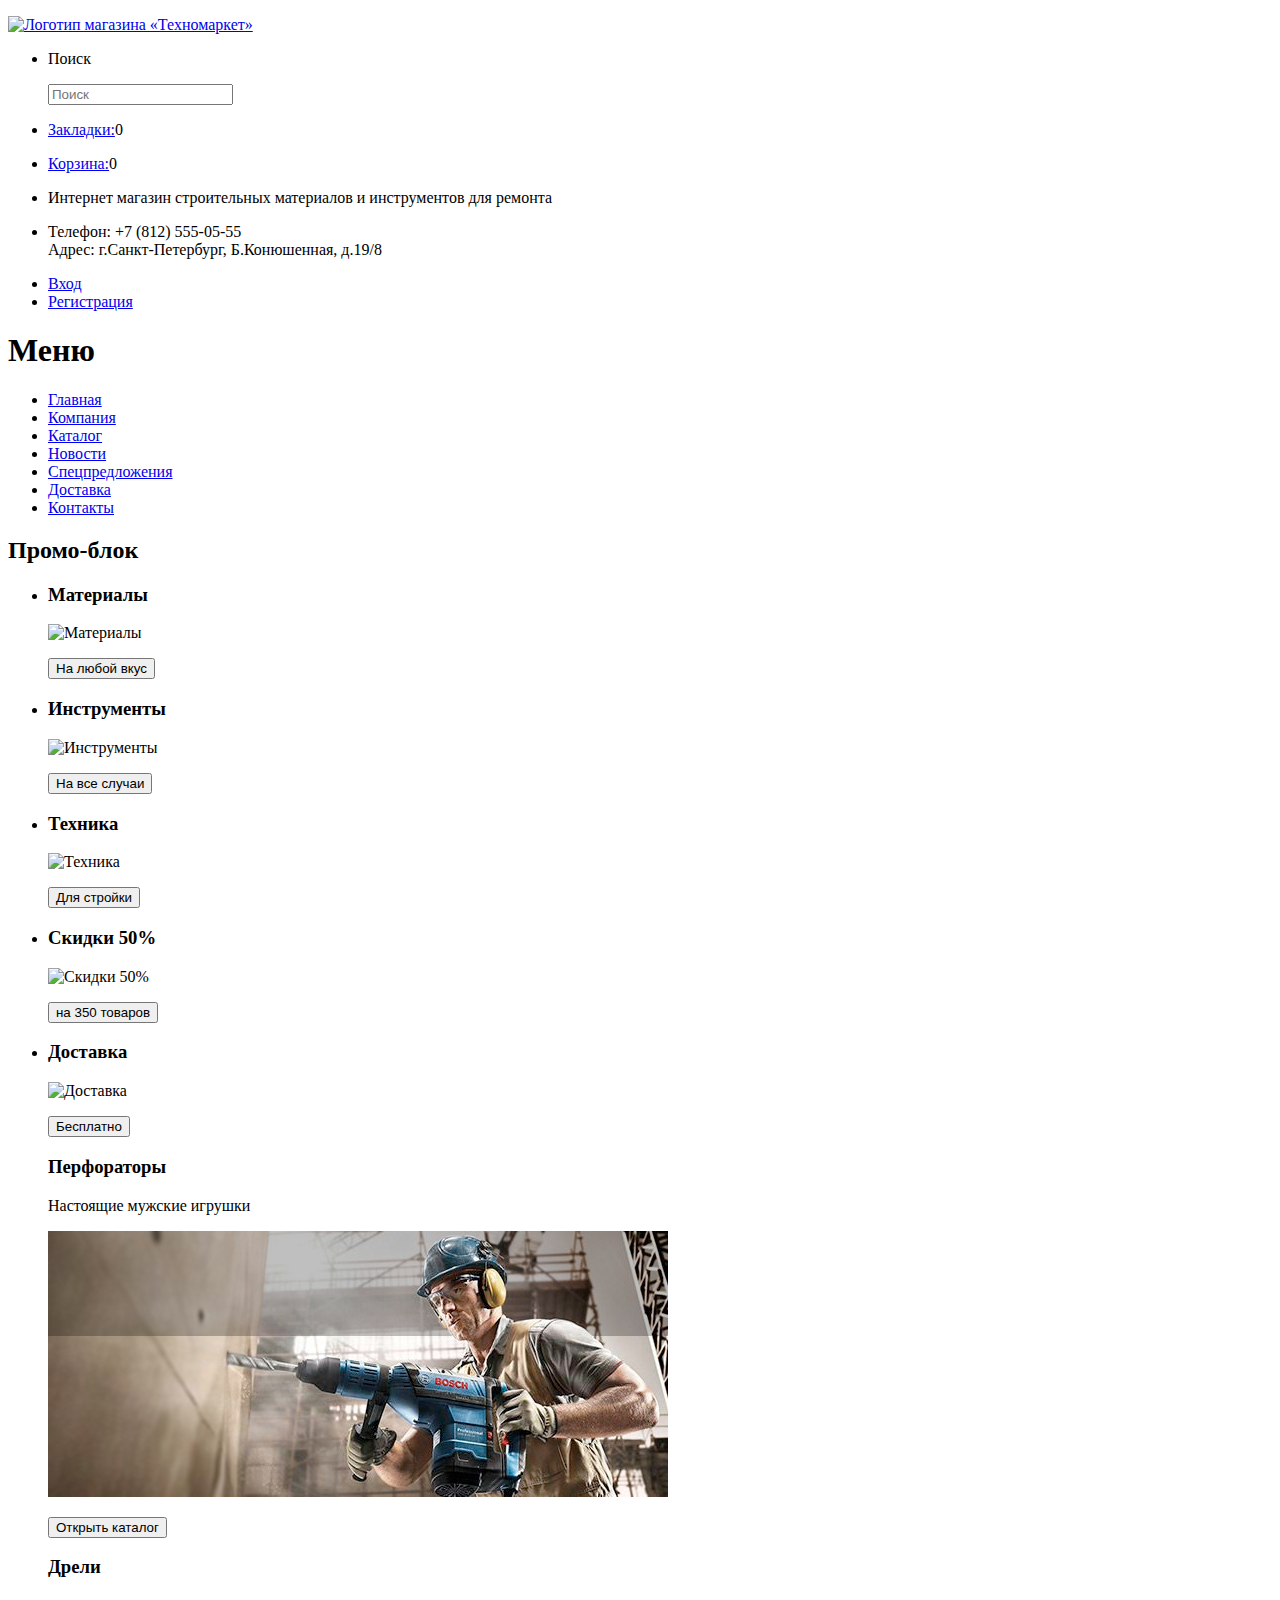
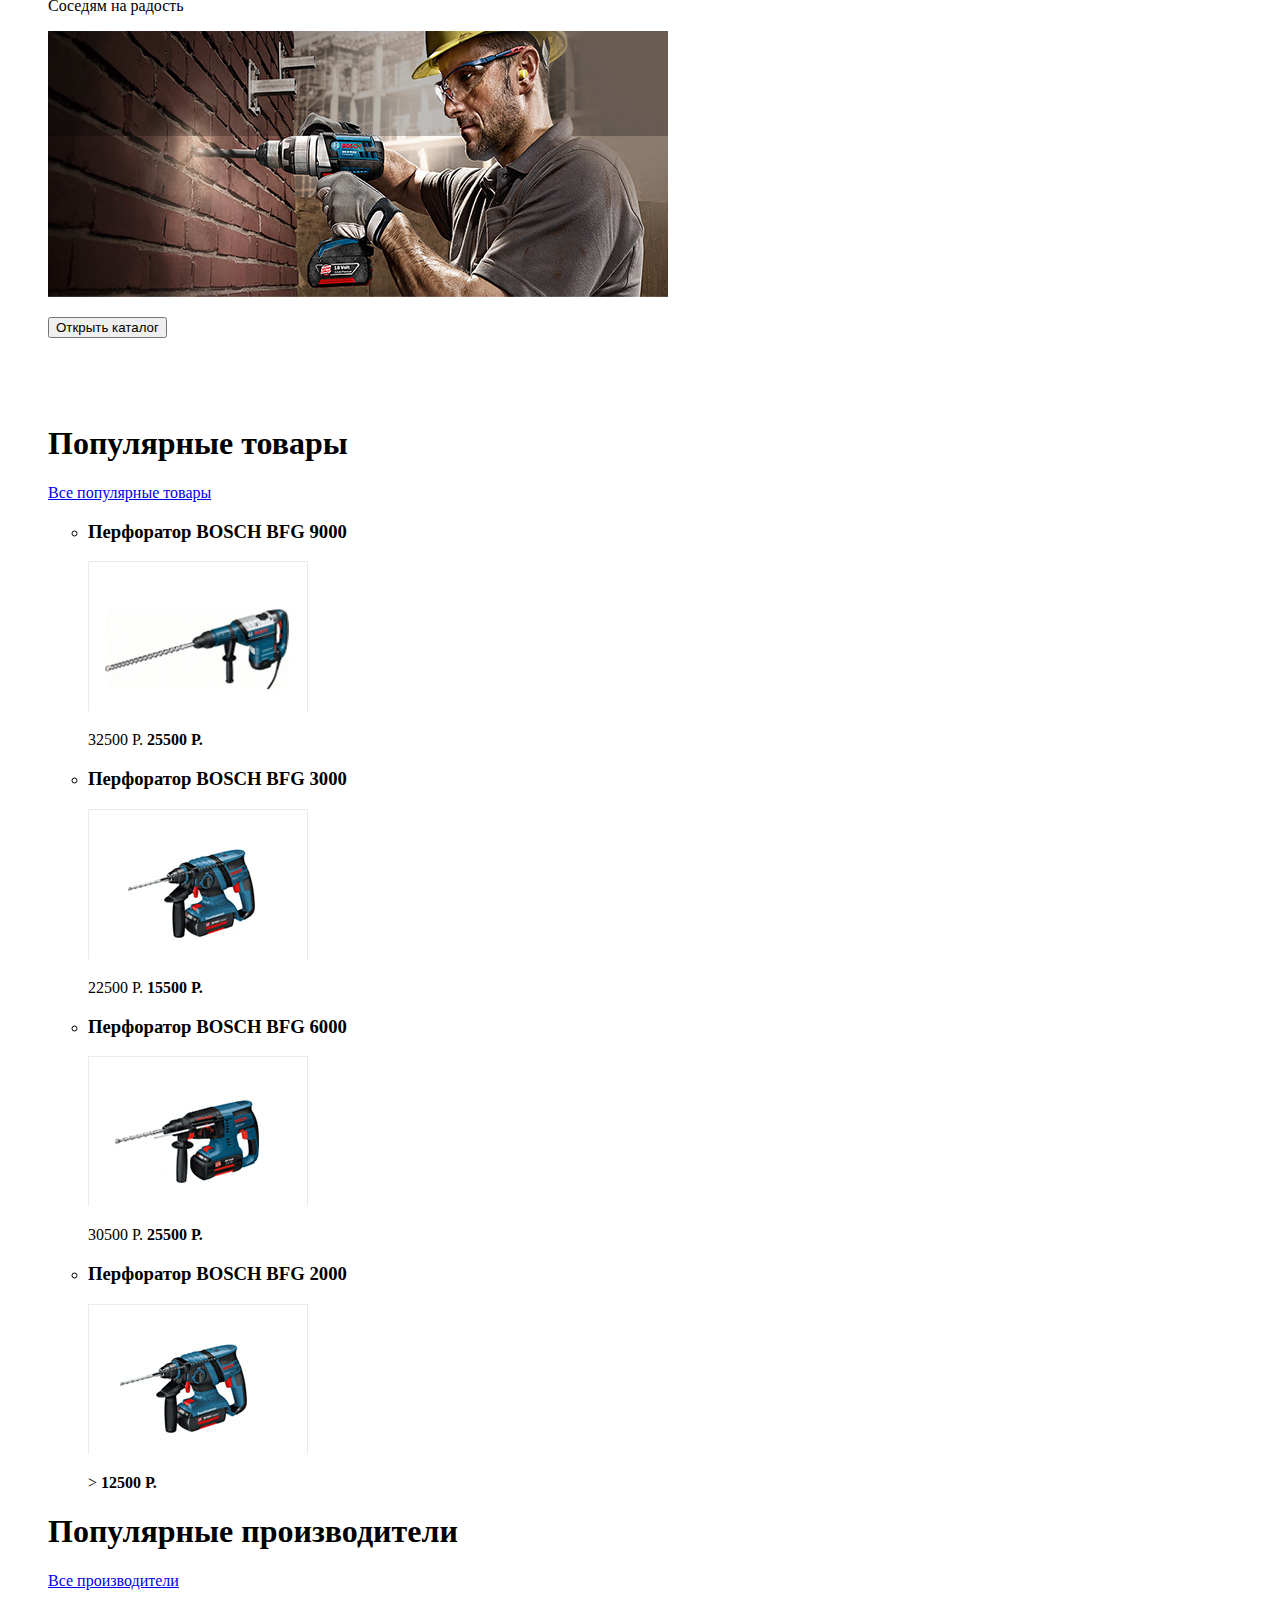
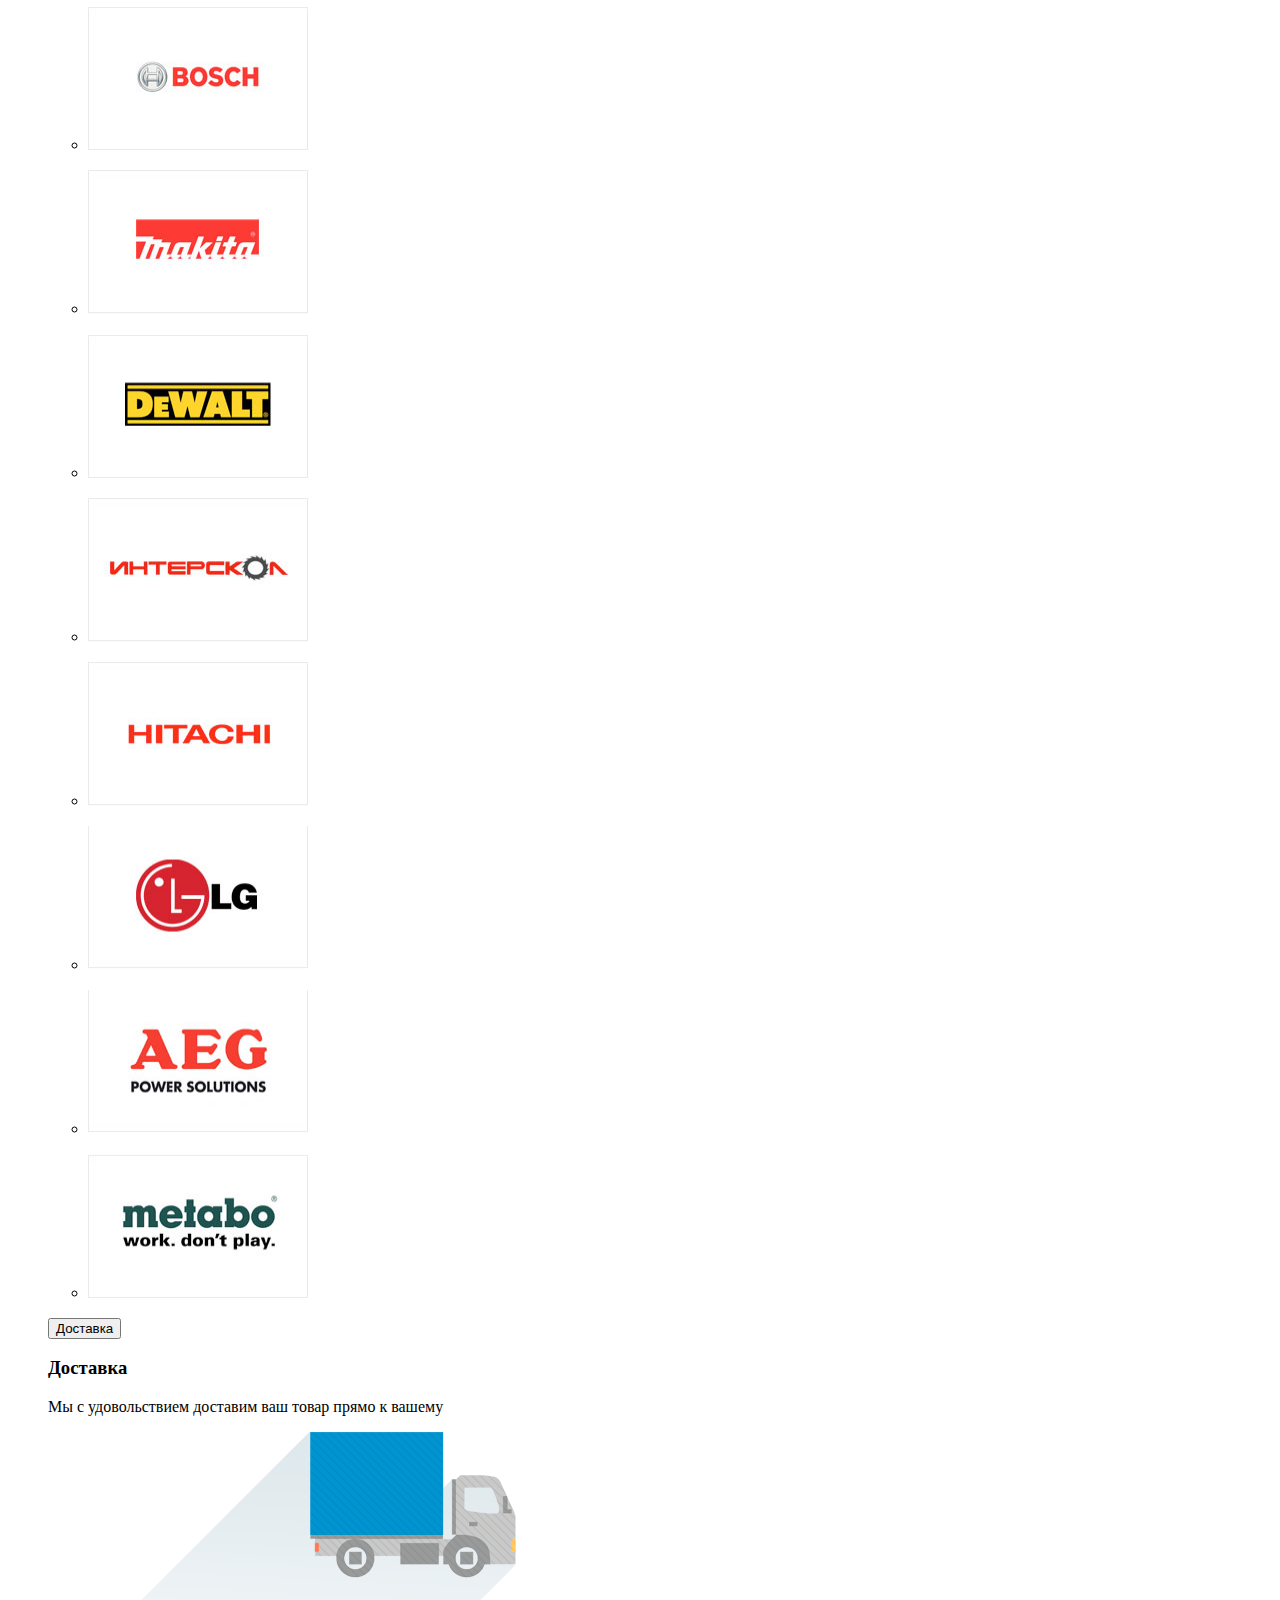
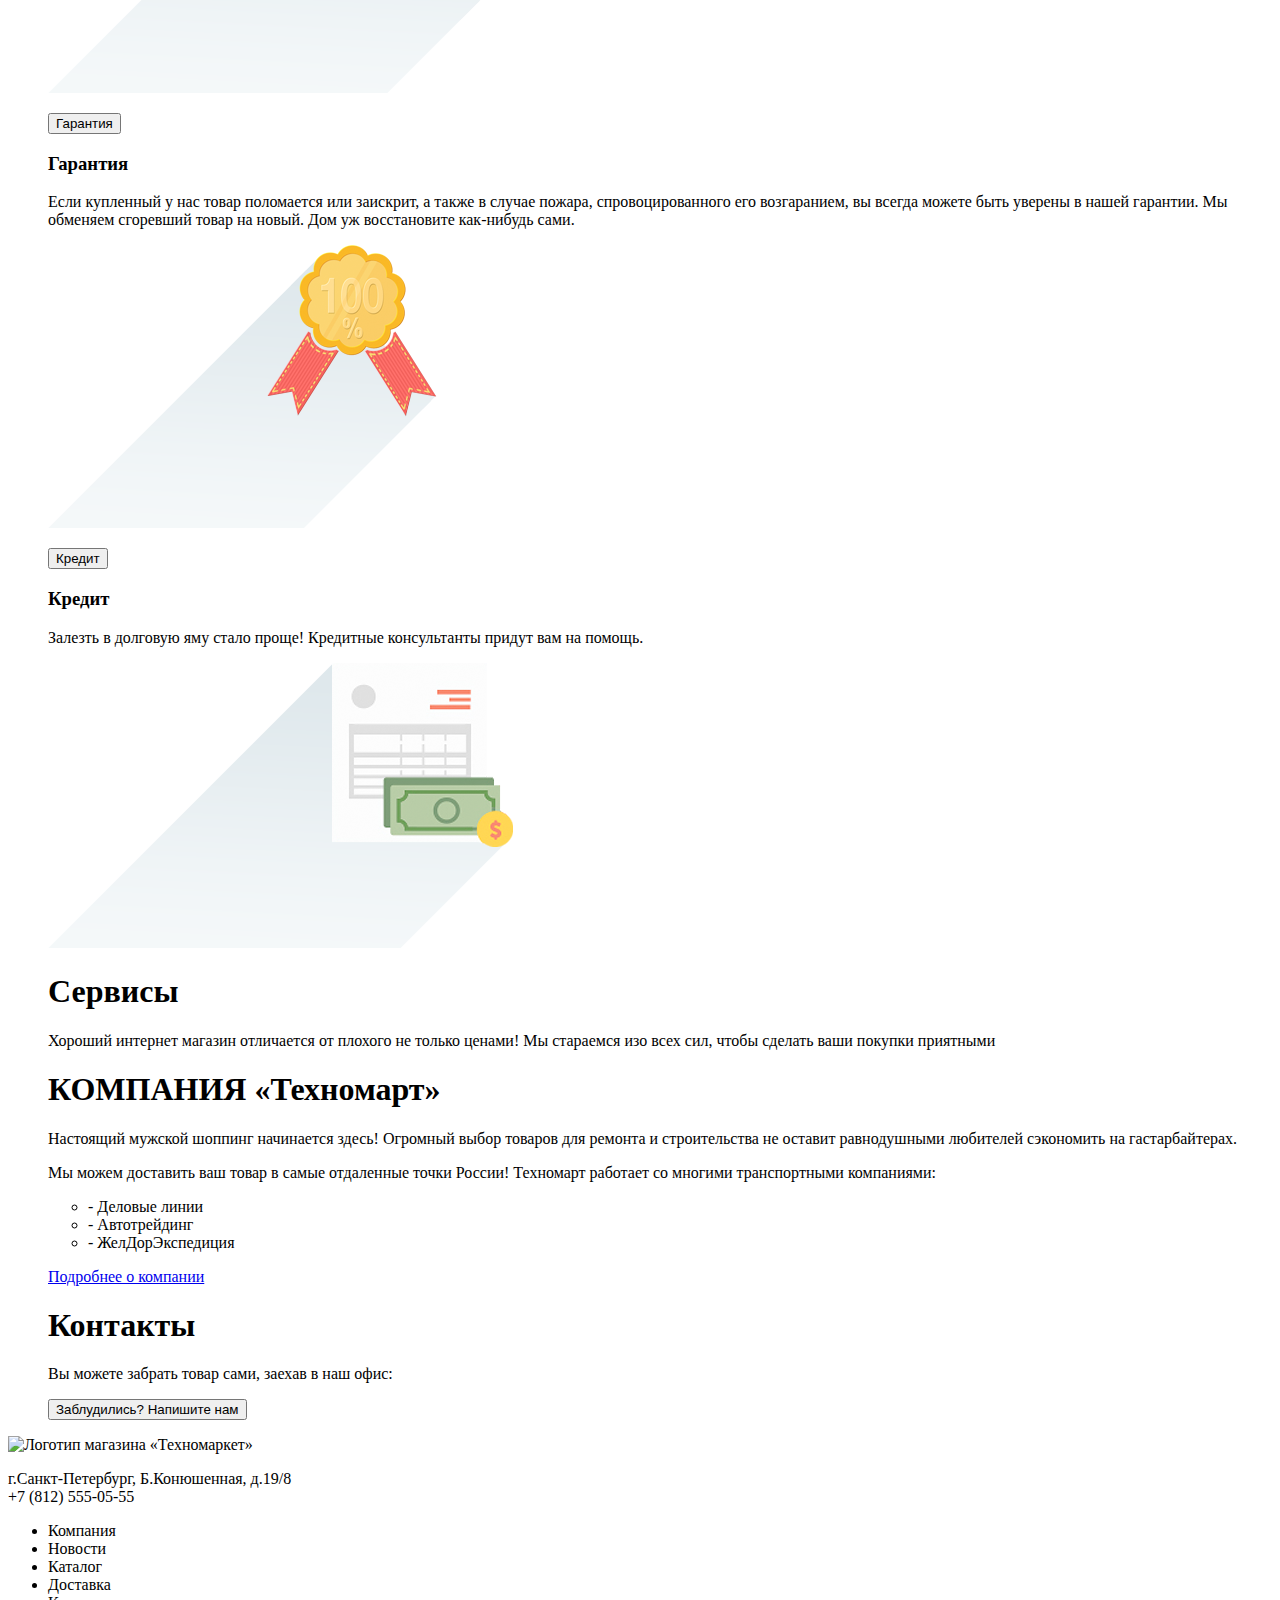
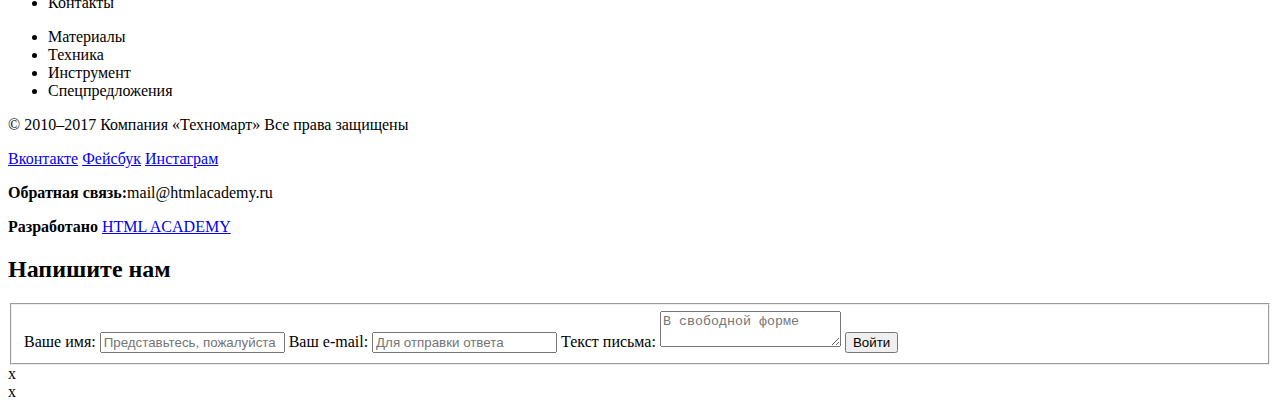
==== index.html @ 38a64842 "внесены улучшения" ====
<!DOCTYPE html>
<html lang="ru">
   <head>
      <meta charset="utf-8">
      <link href="css/style.css" rel="stylesheet">
      <title>Техномаркет</title>
   </head>
   <body>
      <header class="main-header">
         <p class="main-header-logo">
            <a class="main-header-logo" href="index.html">
            <img src="img/logo.svg" width="220" height="69" alt="Логотип магазина «Техномаркет»"></a>
         </p>
         <ul>
            <li>
               <form class="search-form">
                  <label class="visually-hidden" for="search">Поиск</label>
                  <p><input type="search" name="search" placeholder="Поиск"></p>
               </form>
            </li>
            <li>
               <p class="bookmarks">
                  <a class="button" href="#">Закладки:</a>0
               </p>
            </li>
            <li>
               <p class="basket">
                  <a class="button" href="#">Корзина:</a>0
               </p>
         </ul>
         <ul>
            <li>
               <p>Интернет магазин строительных материалов и инструментов для ремонта
               </p>
            </li>
            <li>
               <p class="header-contacts">
                  Телефон: +7 (812) 555-05-55<br>
                  Адрес: г.Санкт-Петербург, Б.Конюшенная, д.19/8<br>
               </p>
            </li>
         </ul>
         <ul class="user-navigation">
            <li class="login-link">
               <a class="login-link" href="login.html">Вход</a>
            </li>
            <li class="registration-link">
               <a class="login-link" href="registration.html">Регистрация</a>
            </li>
         </ul>
         <nav class="main-navigation">
            <h1 class="visually-hidden">Меню</h1>
            <ul class="site-navigation">
               <li><a href="info.html">Главная</a></li>
               <li><a href="company.html">Компания</a></li>
               <li><a href="catalog.html">Каталог</a></li>
               <li><a href="news.html">Новости</a></li>
               <li><a href="special.html">Спецпредложения</a></li>
               <li><a href="delivery.html">Доставка</a></li>
               <li><a href="contacts.html">Контакты</a></li>
            </ul>
         </nav>
      </header>
      <main class="container">
         <section class="promo-block">
         <h2 class="visually-hidden">Промо-блок</h2>
         <ul class="promo-block-list">
         <li class="promo-list">
            <h3>Материалы</h3>
            <p class="promo-image">
               <img width="300" height="124" src="img/image-1.jpg" alt="Материалы">
            </p>
            <p class="promo-button">
            <form action="/example/">
               <button class="promo-button" type="button">На любой вкус</button>
            </form>
            </p>
         </li>
         <li class="promo-list">
            <h3>Инструменты</h3>
            <p class="promo-image">
               <img width="300" height="124" src="img/image-1.jpg" alt="Инструменты">
            </p>
            <p class="promo-button">
            <form action="/example/">
               <button class="promo-button" type="button">На все случаи</button>
            </form>
            </p>
         </li>
         <li class="promo-list">
            <h3>Техника</h3>
            <p class="promo-image">
               <img width="300" height="124" src="img/image-1.jpg" alt="Техника">
            </p>
            <p class="promo-button">
            <form action="/example/">
               <button class="promo-button" type="button">Для стройки</button>
            </form>
            </p>
         </li>
         <li class="promo-list">
            <h3>Скидки 50%</h3>
            <p class="promo-image">
               <img width="300" height="124" src="img/image-1.jpg" alt="Скидки 50%">
            </p>
            <p class="promo-button">
            <form action="/example/">
               <button class="promo-button" type="button">на 350 товаров</button>
            </form>
            </p>
         </li>
         <li class="promo-list">
            <h3>Доставка</h3>
            <p class="promo-image">
               <img width="300" height="124" src="img/image-1.jpg" alt="Доставка">
            </p>
            <p class="promo-button">
            <form action="/example/">
               <button class="promo-button" type="button">Бесплатно</button>
            </form>
            </p>
         </li>
         <div class="gallery">
            <section class="gallery-content">
               <h3>Перфораторы</h3>
               <p>Настоящие мужские игрушки</p>
               <img src="img/slider-1.jpg" width="620" height="266" alt="Перфораторы">
               <p class="gallery-button">
               <form action="/example/">
                  <button class="gallery-button" type="button">Открыть каталог</button>
               </form>
               </p>
            </section>
            <section class="gallery-content">
               <h3>Дрели</h3>
               <p>Соседям на радость</p>
               <img src="img/slider-2.jpg" width="620" height="266" alt="Дрели">
               <p class="gallery-button">
               <form action="/example/">
                  <button class="gallery-button" type="button">Открыть каталог</button>
               </form>
               </p>
            </section>
            <span class="button gallery-button gallery-button-back"><img src="img/icon-left.svg" width="30" height="46" alt="back"></span>
            <span class="button gallery-button gallery-button-next"><img src="img/icon-right.svg" width="30" height="46" alt="next"></span>
         </div>
         <section class="popular-product">
            <h1>Популярные товары</h1>
            <p class="special-button">
               <a class="button" href="#">Все популярные товары</a>
            </p>
            <ul class="popular-product-list">
               <li class="product-list">
                  <h3>
                     <span class="popular-product-title">Перфоратор BOSCH BFG 9000</span>
                  </h3>
                  <p class="popular-product-image">
                     <a href="#">
                     <img width="220" height="150" src="img/product-1.jpg" alt="Перфоратор BOSCH BFG 9000">
                     </a>
                  </p>
                  <p class="price">
                     <span class="strike">32500 Р.</span>
                     <b>25500 Р.</b>
                  </p>
               </li>
               <li class="product-list">
                  <h3>
                     <span class="popular-product-title">Перфоратор BOSCH BFG 3000</span>
                  </h3>
                  <p class="popular-product-image">
                     <a href="#">
                     <img width="220" height="150" src="img/product-2.jpg" alt="Перфоратор BOSCH BFG 3000">
                     </a>
                  </p>
                  <p class="price">
                     <span class="strike">22500 Р.</span>
                     <b>15500 Р.</b>
                  </p>
               </li>
               <li class="product-list">
                  <h3>
                     <span class="popular-product-title">Перфоратор BOSCH BFG 6000</span>
                  </h3>
                  <p class="popular-product-image">
                     <a href="#">
                     <img width="220" height="150" src="img/product-3.jpg" alt="Перфоратор BOSCH BFG 6000">
                     </a>
                  </p>
                  <p class="price">
                     <span class="strike">30500 Р.</span>
                     <b>25500 Р.</b>
                  </p>
               </li>
               <li class="product-list">
                  <h3>
                     <span class="popular-product-title">Перфоратор BOSCH BFG 2000</span>
                  </h3>
                  <p class="popular-product-image">
                     <a href="#">
                     <img width="220" height="150" src="img/product-4.jpg" alt="Перфоратор BOSCH BFG 2000">
                     </a>
                  </p>
                  <p class="price">
                     <span class="strike">></span>
                     <b>12500 Р.</b>
                  </p>
               </li>
            </ul>
         </section>
         <section class="popular-manufacturers">
            <h1>Популярные производители</h1>
            <p class="special-button">
               <a class="button" href="#">Все производители</a>
            </p>
            <ul>
               <li class="manufacturers-list">
                  <p class="popular-manufacturers-image">
                     <a href="#">
                     <img width="220" height="144" src="img/m-1.jpg" alt="BOSCH">
                     </a>
               </li>
               <li class="manufacturers-list">
                  <p class="popular-manufacturers-image">
                     <a href="#">
                     <img width="220" height="144" src="img/m-2.jpg" alt="Makita">
                     </a>
               </li>
               <li class="manufacturers-list">
                  <p class="popular-manufacturers-image">
                     <a href="#">
                     <img width="220" height="144" src="img/m-3.jpg" alt="DeWalt">
                     </a>
               </li>
               <li class="manufacturers-list">
                  <p class="popular-manufacturers-image">
                     <a href="#">
                     <img width="220" height="144" src="img/m-4.jpg" alt="Интерскол">
                     </a>
               </li>
               <li class="manufacturers-list">
                  <p class="popular-manufacturers-image">
                     <a href="#">
                     <img width="220" height="144" src="img/m-5.jpg" alt="Hitachi">
                     </a>
               </li>
               <li class="manufacturers-list">
                  <p class="popular-manufacturers-image">
                     <a href="#">
                     <img width="220" height="144" src="img/m-6.jpg" alt="LG">
                     </a>
               </li>
               <li class="manufacturers-list">
                  <p class="popular-manufacturers-image">
                     <a href="#">
                     <img width="220" height="144" src="img/m-7.jpg" alt="AEG Power Solutions">
                     </a>
               </li>
               <li class="manufacturers-list">
                  <p class="popular-manufacturers-image">
                     <a href="#">
                     <img width="220" height="144" src="img/m-8.jpg" alt="Metabo">
                     </a>
               </li>
            </ul>
         </section>
         <div class="gallery-service">
            <section class="gallery-content-service">
               <p class="service-button">
               <form action="/example/">
                  <button class="service-button" type="button">Доставка</button>
               </form>
               </p>
               <h3>Доставка</h3>
               <p>Мы с удовольствием доставим ваш товар прямо  к вашему</p>
               <img src="img/car.png" width="468" height="261" alt="Машина">
            </section>
            <section class="gallery-content-service">
               <p class="service-button">
               <form action="/example/">
                  <button class="service-button" type="button">Гарантия</button>
               </form>
               </p>
               <h3>Гарантия</h3>
               <p>Если купленный у нас товар поломается или заискрит, 
                  а также в случае пожара, спровоцированного его возгаранием,  вы всегда можете быть уверены в нашей гарантии. Мы обменяем сгоревший товар на новый. 
                  Дом уж восстановите как-нибудь сами.
               </p>
               <img src="img/medal.png" width="389" height="283" alt="Гарантия">
            </section>
            <section class="gallery-content-service">
               <p class="service-button">
               <form action="/example/">
                  <button class="service-button" type="button">Кредит</button>
               </form>
               </p>
               <h3>Кредит</h3>
               <p>Залезть в долговую яму стало проще! 
                  Кредитные консультанты придут вам на помощь.
               </p>
               <img src="img/money.png" width="465" height="285" alt="Кредит">
            </section>
         </div>
         <section class="service">
            <h1>Сервисы</h1>
            <p class="service-text">
               Хороший интернет магазин отличается от плохого не только ценами! Мы стараемся изо всех сил, чтобы сделать ваши покупки приятными 
            </p>
         </section>
         <section class="information">
            <h1>КОМПАНИЯ «Техномарт»</h1>
            <p>Настоящий мужской шоппинг начинается здесь! Огромный выбор товаров для ремонта и строительства не оставит равнодушными любителей сэкономить на гастарбайтерах.</p>
            <p>Мы можем доставить ваш товар в самые отдаленные точки России! Техномарт работает со многими транспортными компаниями:</p>
            <ul class="list">
               <li> - Деловые линии</li>
               <li> - Автотрейдинг</li>
               <li> - ЖелДорЭкспедиция</li>
            </ul>
            <p class="information">
               <a href="#">Подробнее о компании</a> 
            </p>
         </section>
         <section class="contacts">
            <h1>Контакты</h1>
            <p class="contact-text">Вы можете забрать товар сами,  заехав в наш офис:</p>
            <p>
               <a href="map.html"></a>
               <input type="button" name="text" id="map" value="Заблудились? Напишите нам">
            </p>
         </section>
      </main>
      <footer class="main-footer">
         <p class="logo-footer"><img src="img/logo.svg" width="220" height="69" alt="Логотип магазина «Техномаркет»"></p>
         <p class="footer-contacts">
            г.Санкт-Петербург, Б.Конюшенная, д.19/8<br>
            +7 (812) 555-05-55
         </p>
         <ul class="footer-menu">
            <li>Компания</li>
            <li>Новости</li>
            <li>Каталог</li>
            <li>Доставка</li>
            <li>Контакты</li>
         </ul>
         <ul class="footer-promo-block">
            <li>Материалы</li>
            <li>Техника</li>
            <li>Инструмент</li>
            <li>Спецпредложения</li>
         </ul>
         <p class="coopyright">© 2010–2017 Компания «Техномарт» Все права защищены</p>
         <div class="footer-social">
            <a class="social-button" href="#" aria-label="Вконтакте">Вконтакте</a>
            <a class="social-button" href="#" aria-label="Фейсбук">Фейсбук</a>
            <a class="social-button" href="#" aria-label="Инстаграм">Инстаграм</a>
         </div>
         <p class="feedback">
            <b>Обратная связь:</b>mail@htmlacademy.ru
         </p>
         <p class="footer-coopyright">
            <b>Разработано</b>
            <a class="button" href="https://htmlacademy.ru">HTML ACADEMY</a>
      </footer>
      <section class="modal modal-dialog">
         <h2>Напишите нам</h2>
         <form class="modal-dialog" action="https://echo.htmlacademy.ru" method="post">
            <fieldset>
               <label for="name">Ваше имя:</label>
               <input type="text" name="name" id="name" placeholder="Представьтесь, пожалуйста" required>
               <label for="email">Ваш e-mail:</label>
               <input type="email" name="email" id="email" placeholder="Для отправки ответа" required>
               <label for="comment-field">Текст письма:</label>
               <textarea name="comment" id="comment-field" placeholder="В свободной форме"></textarea>
               <input type="submit" value="Войти">
            </fieldset>
         </form>
         <span class="modal-close">x</span>
      </section>
      <section class="modal modal-map">
         <a href="map.html"></a>
         <span class="modal-close">x</span>
      </section>
   </body>
</html>
---- css/style.css ----
.body {
	font-family: "PT Sans";
	line-height: 24 px;
	font-size: 13 px;
	color: black;
	font-weight: normal;
}
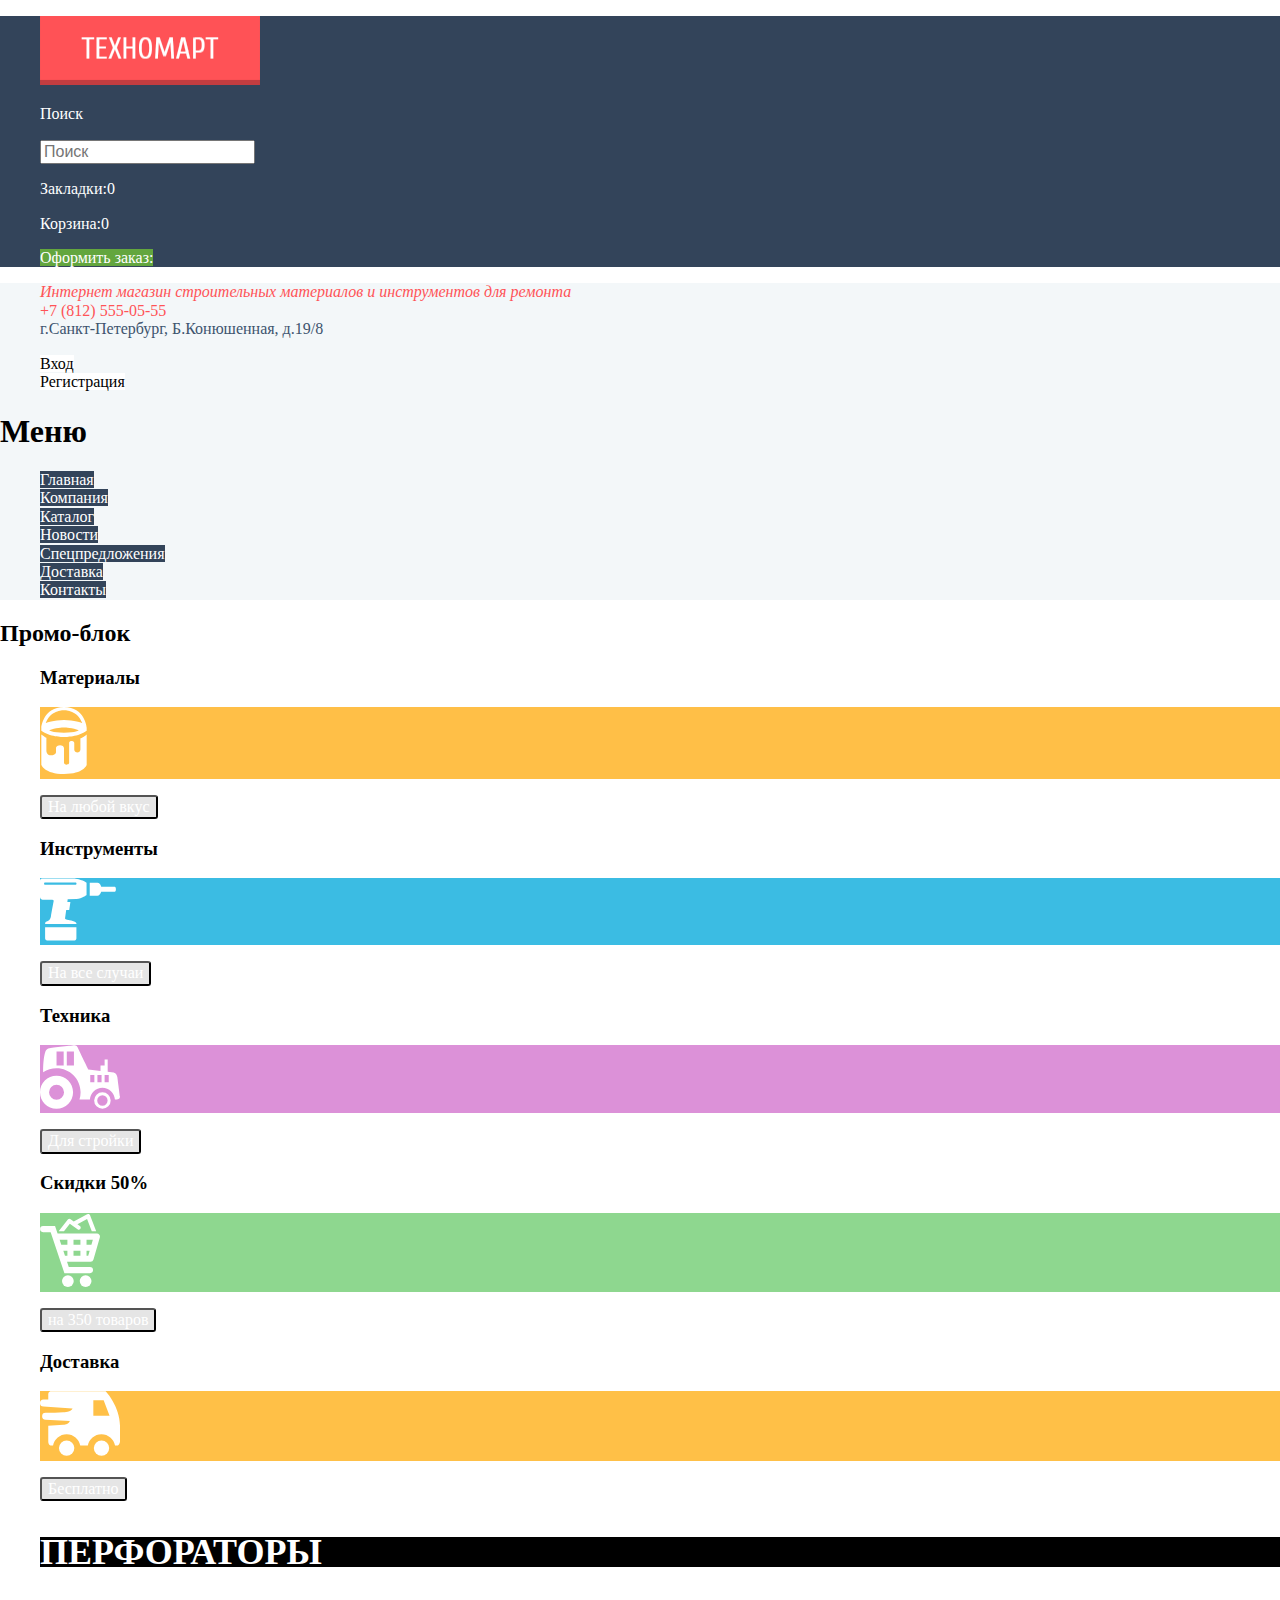
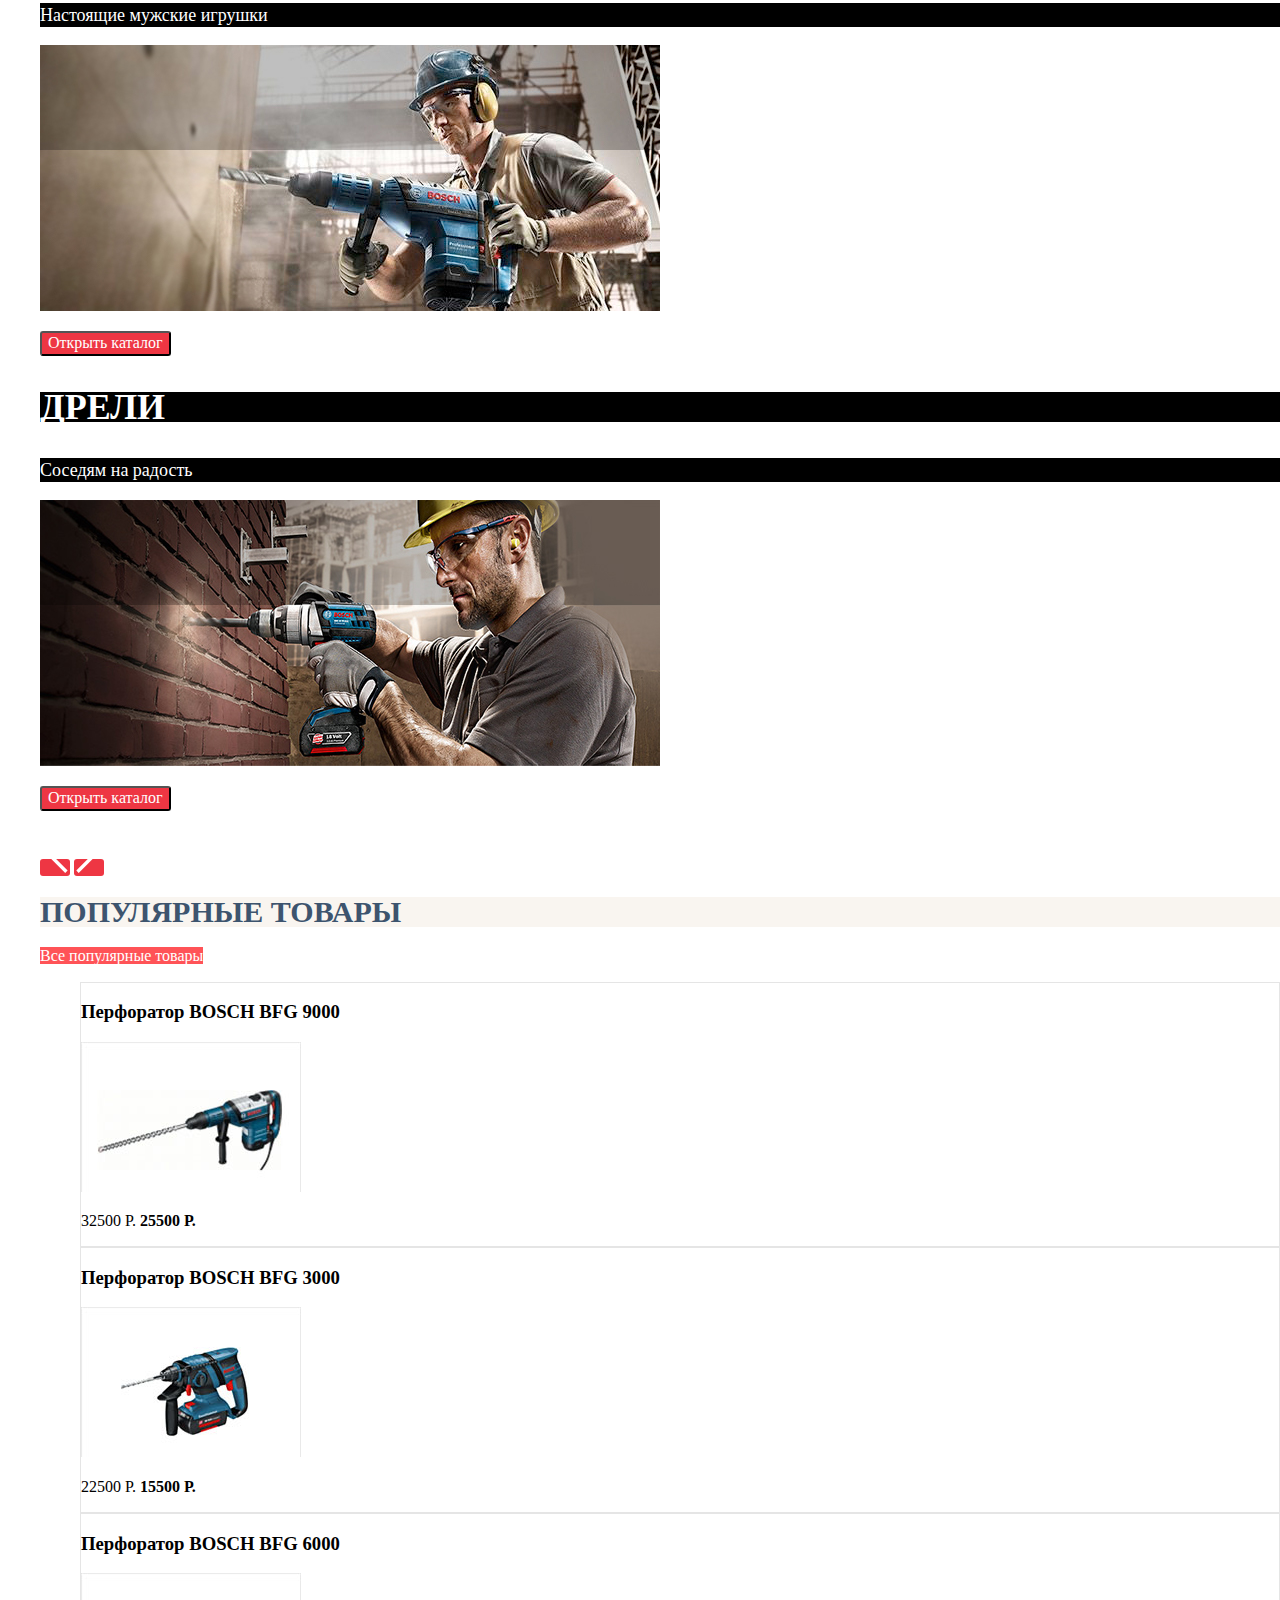
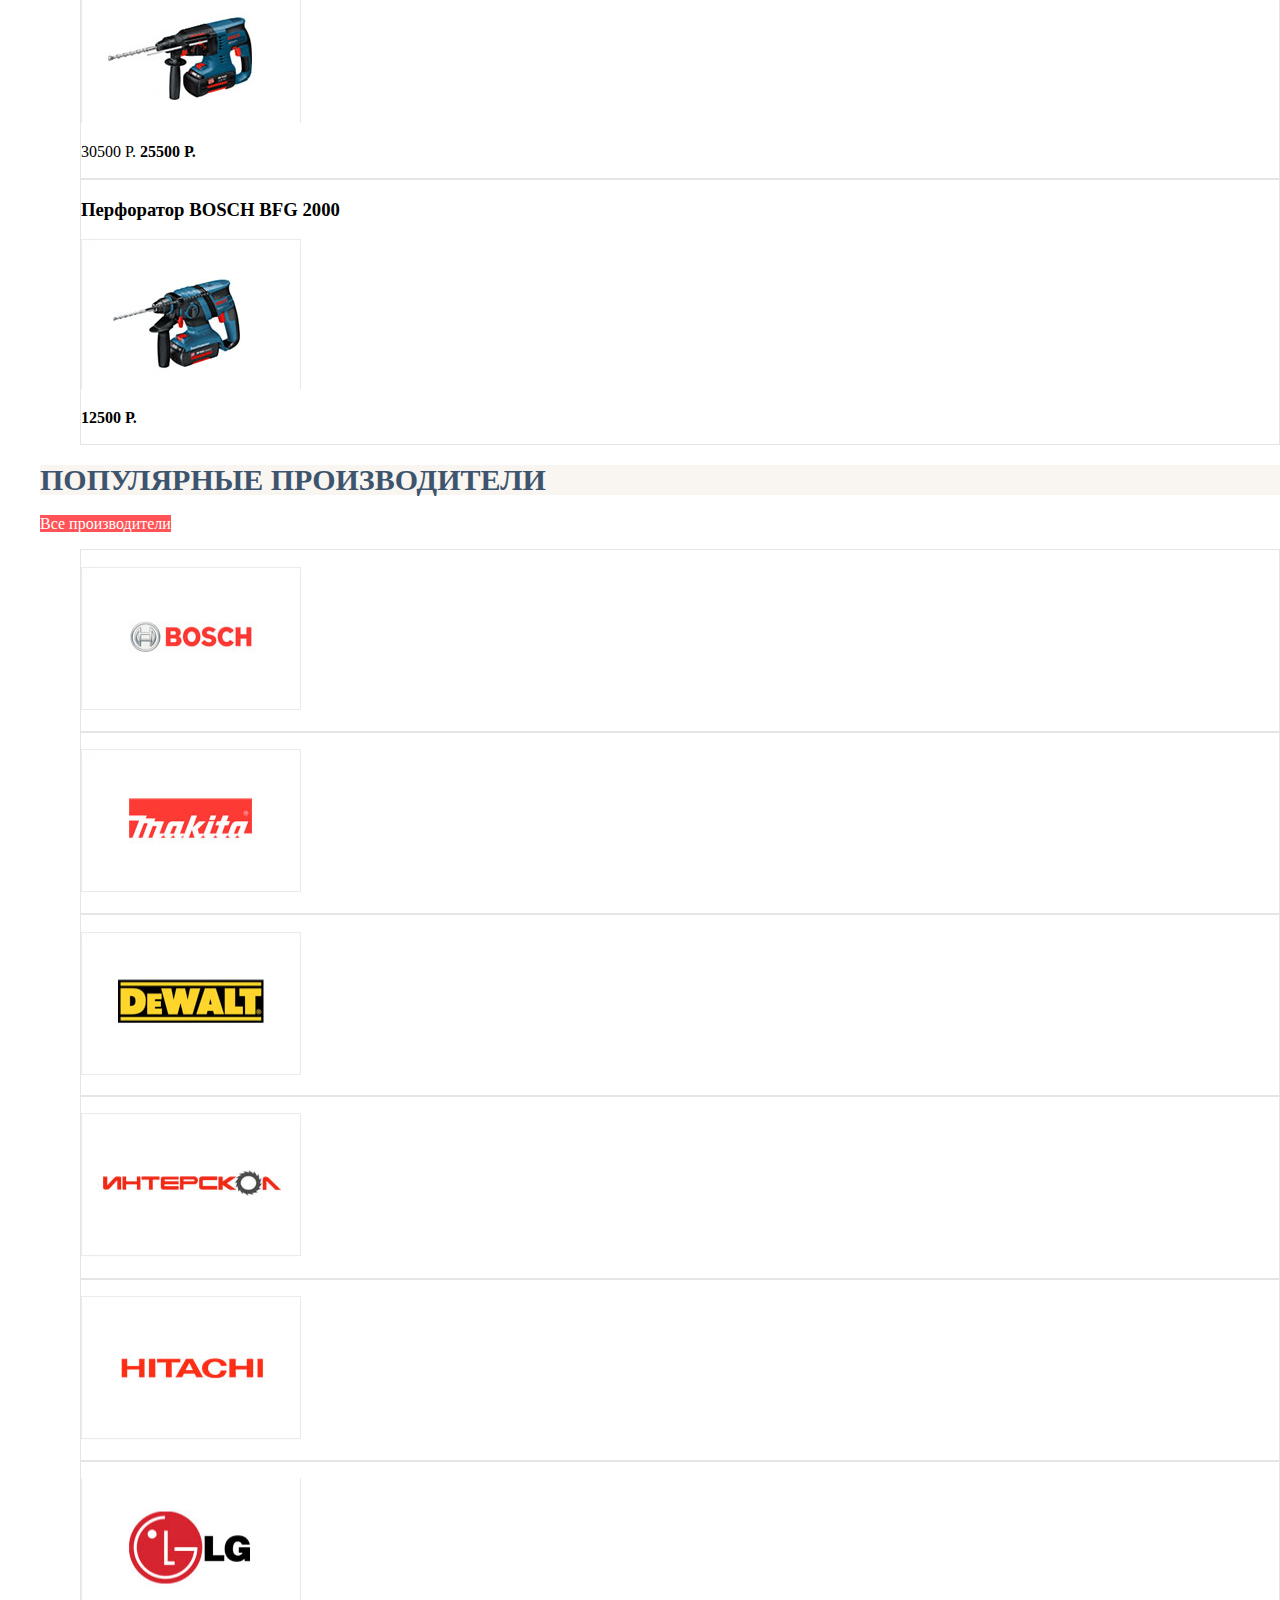
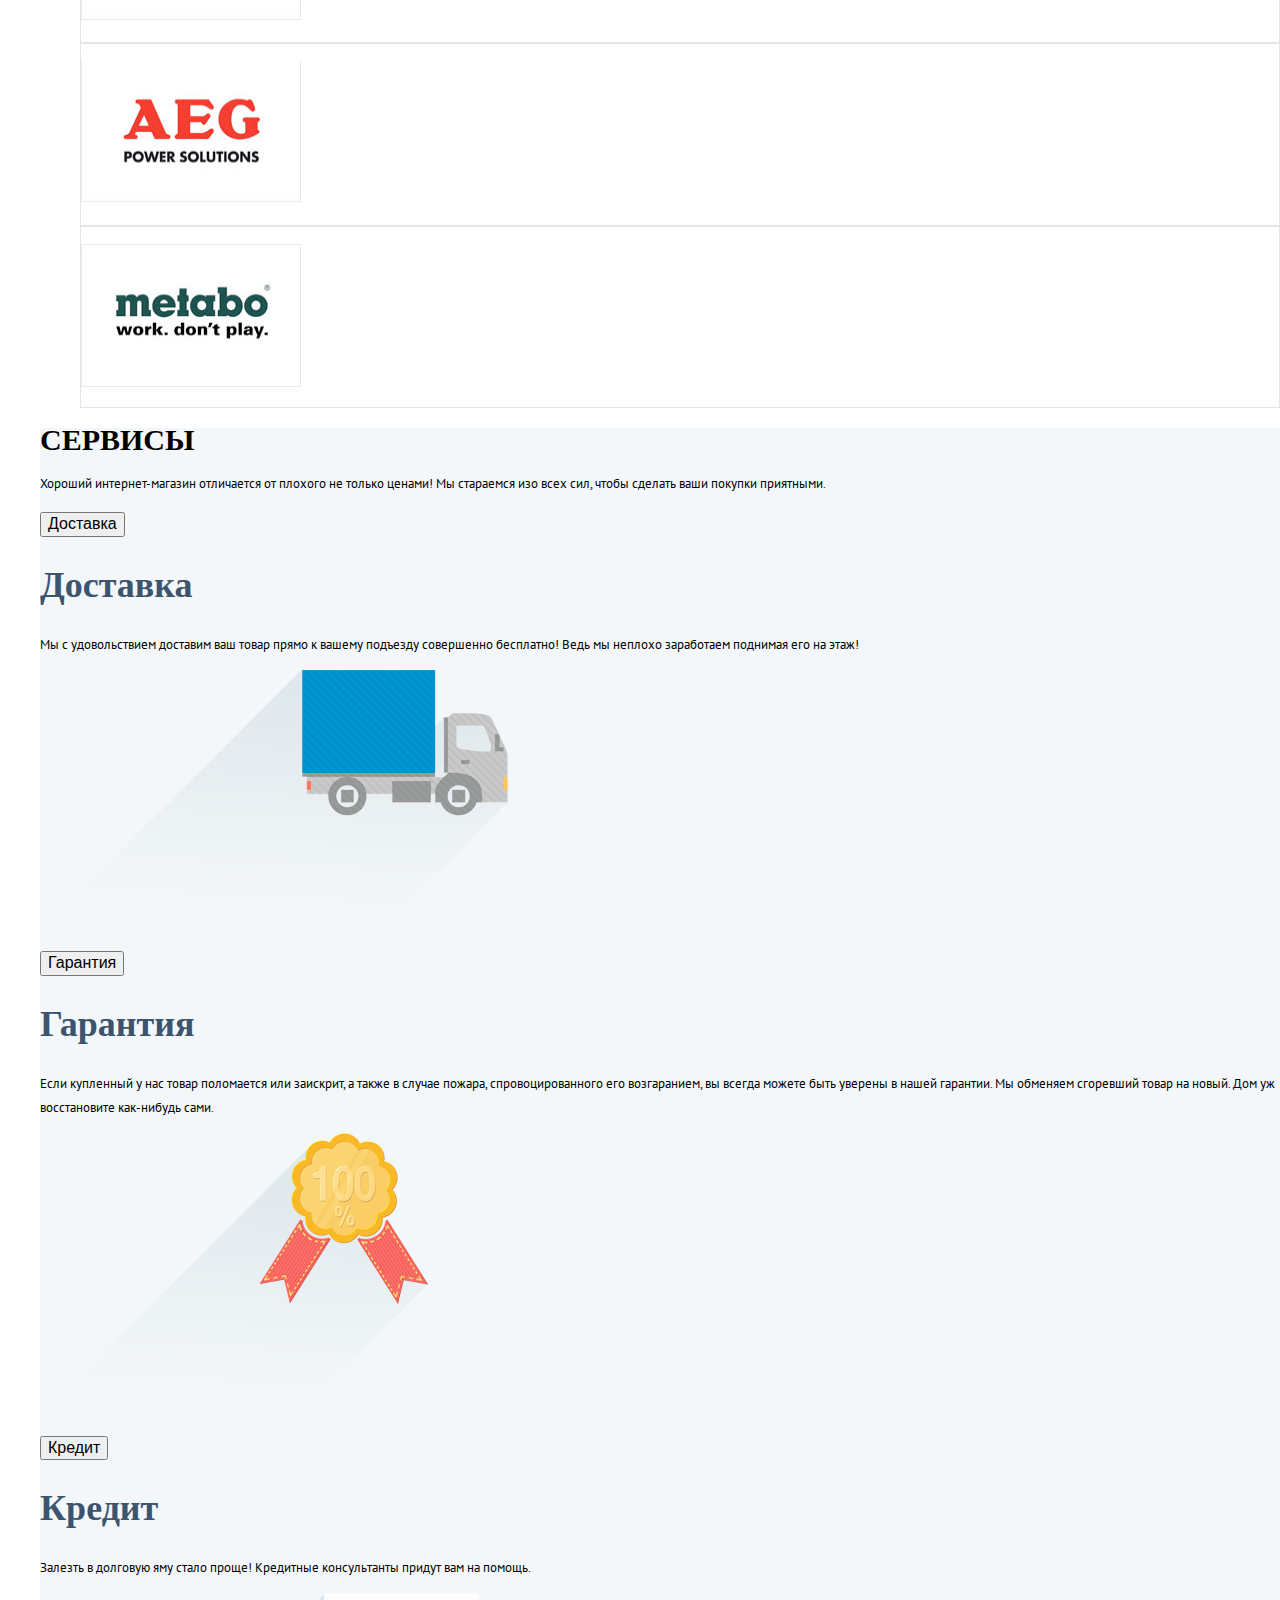
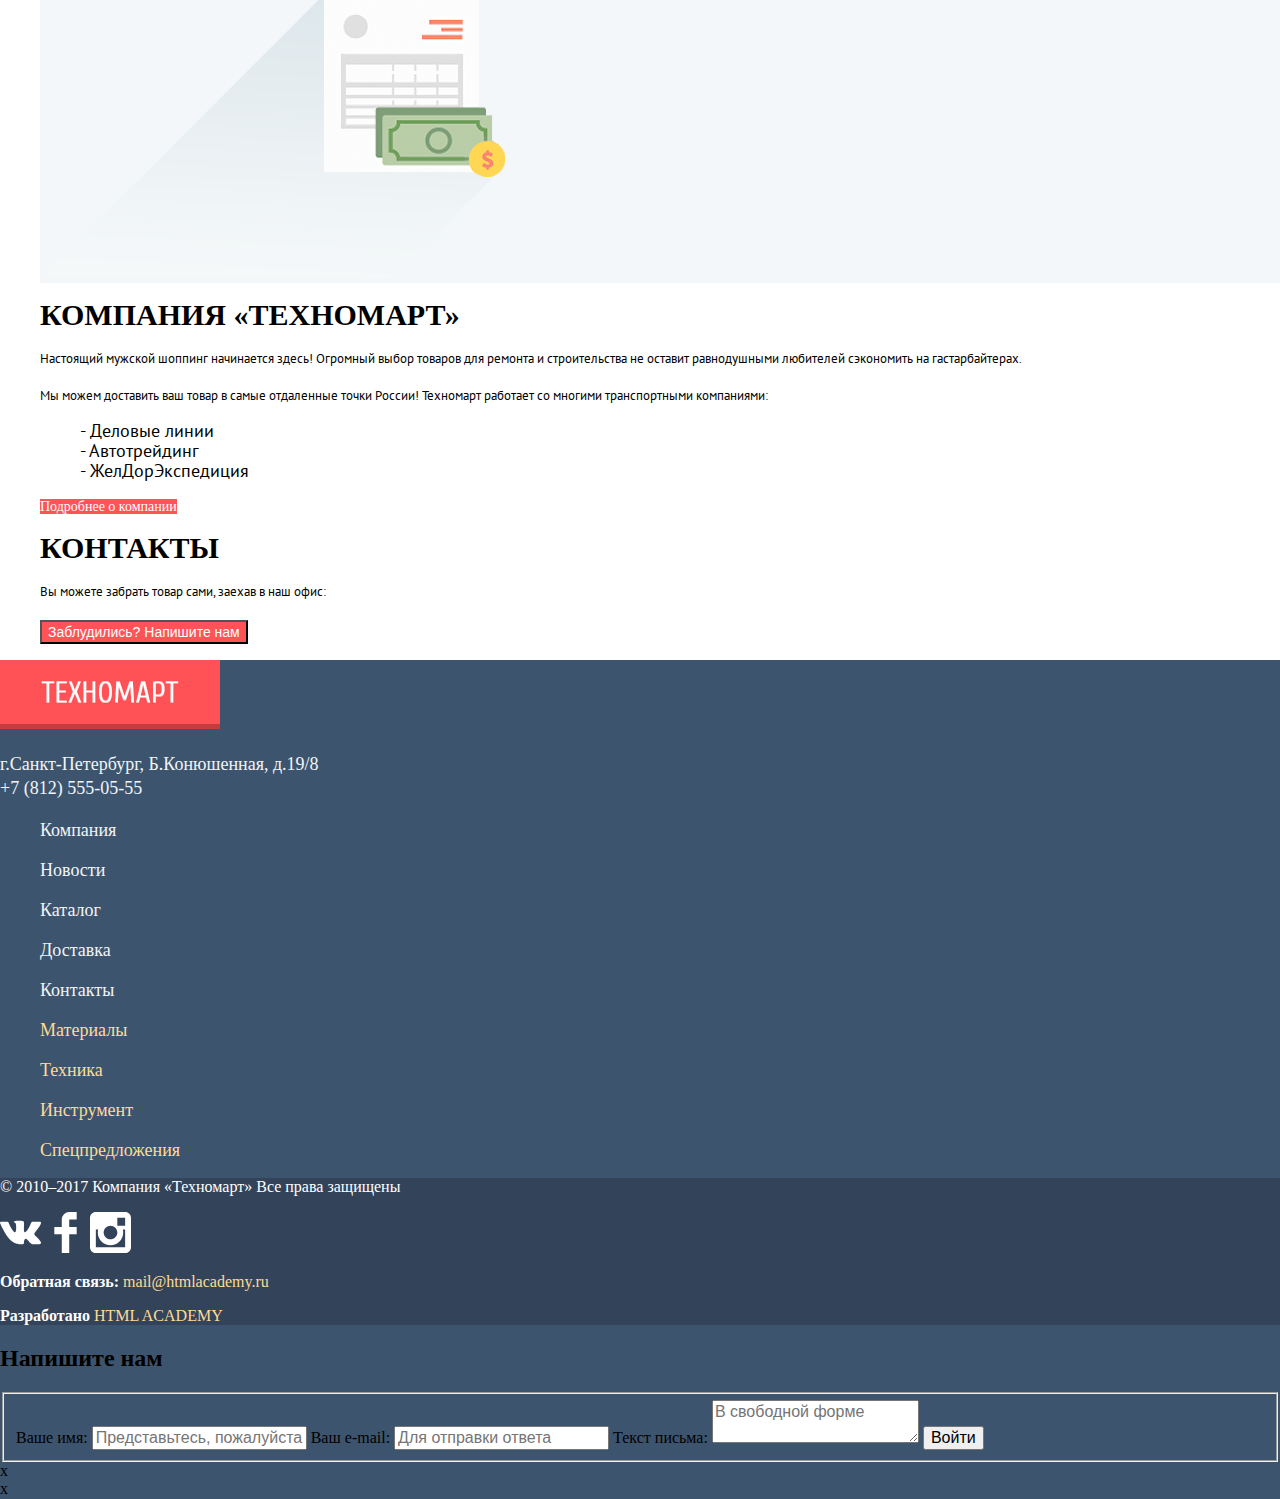
==== commit bb330243: "добавлены изменения в html, прописаны стили  css" ====
--- a/index.html
+++ b/index.html
@@ -4,14 +4,18 @@
       <meta charset="utf-8">
       <link href="css/style.css" rel="stylesheet">
       <title>Техномаркет</title>
+      <link href="https://fonts.googleapis.com/css?family=PT+Sans:400,700&amp;subset=cyrillic" rel="stylesheet">
+      <link href="https://fonts.googleapis.com/css?family=Cuprum:400,400i,700&amp;subset=cyrillic" rel="stylesheet">
+      <link href="css/normalize.css" rel="stylesheet">
    </head>
    <body>
       <header class="main-header">
-         <p class="main-header-logo">
-            <a class="main-header-logo" href="index.html">
-            <img src="img/logo.svg" width="220" height="69" alt="Логотип магазина «Техномаркет»"></a>
-         </p>
-         <ul>
+         <ul class="main-header-line">
+            <li>
+               <p>
+                  <img src="img/logo.png" width="220" height="69" alt="Логотип магазина «Техномаркет»">
+               </p>
+            </li>
             <li>
                <form class="search-form">
                   <label class="visually-hidden" for="search">Поиск</label>
@@ -20,55 +24,61 @@
             </li>
             <li>
                <p class="bookmarks">
-                  <a class="button" href="#">Закладки:</a>0
+                  <a class="button" href="#">Закладки:0</a>
                </p>
             </li>
             <li>
                <p class="basket">
-                  <a class="button" href="#">Корзина:</a>0
+                  <a class="button" href="#">Корзина:0</a>
+               </p>
+            <li>
+               <p class="order">
+                  <a class="button" href="#">Оформить заказ:</a>
                </p>
          </ul>
-         <ul>
-            <li>
-               <p>Интернет магазин строительных материалов и инструментов для ремонта
-               </p>
-            </li>
-            <li>
-               <p class="header-contacts">
-                  Телефон: +7 (812) 555-05-55<br>
-                  Адрес: г.Санкт-Петербург, Б.Конюшенная, д.19/8<br>
-               </p>
-            </li>
-         </ul>
-         <ul class="user-navigation">
-            <li class="login-link">
-               <a class="login-link" href="login.html">Вход</a>
-            </li>
-            <li class="registration-link">
-               <a class="login-link" href="registration.html">Регистрация</a>
-            </li>
-         </ul>
-         <nav class="main-navigation">
-            <h1 class="visually-hidden">Меню</h1>
-            <ul class="site-navigation">
-               <li><a href="info.html">Главная</a></li>
-               <li><a href="company.html">Компания</a></li>
-               <li><a href="catalog.html">Каталог</a></li>
-               <li><a href="news.html">Новости</a></li>
-               <li><a href="special.html">Спецпредложения</a></li>
-               <li><a href="delivery.html">Доставка</a></li>
-               <li><a href="contacts.html">Контакты</a></li>
-            </ul>
-         </nav>
+         <div class="block-1">
+            <ul class="block-about">
+               <li class="about">
+                  Интернет магазин строительных материалов и инструментов для ремонта
+               </li>
+               <li class="tel">
+                  +7 (812) 555-05-55
+               </li>
+               <li class="header-contacts">
+                  г.Санкт-Петербург, Б.Конюшенная, д.19/8
+               </li>
+            </ul>
+            <ul class="user-navigation">
+               <li class="login-link">
+                  <a class="login-link" href="login.html">Вход</a>
+               </li>
+               <li class="registration-link">
+                  <a class="login-link" href="registration.html">Регистрация</a>
+               </li>
+            </ul>
+            <nav class="main-navigation">
+               <h1 class="visually-hidden">Меню</h1>
+               <ul class="site-navigation">
+                  <li><a href="info.html">Главная</a></li>
+                  <li><a href="company.html">Компания</a></li>
+                  <li><a href="catalog.html">Каталог</a></li>
+                  <li><a href="news.html">Новости</a></li>
+                  <li><a href="special.html">Спецпредложения</a></li>
+                  <li><a href="delivery.html">Доставка</a></li>
+                  <li><a href="contacts.html">Контакты</a></li>
+               </ul>
+            </nav>
+         </div>
       </header>
       <main class="container">
+         <div="block-2">
          <section class="promo-block">
          <h2 class="visually-hidden">Промо-блок</h2>
          <ul class="promo-block-list">
          <li class="promo-list">
             <h3>Материалы</h3>
-            <p class="promo-image">
-               <img width="300" height="124" src="img/image-1.jpg" alt="Материалы">
+            <p class="promo-image1">
+               <img width="48" height="67" src="img/icon-1.svg" alt="Материалы">
             </p>
             <p class="promo-button">
             <form action="/example/">
@@ -78,8 +88,8 @@
          </li>
          <li class="promo-list">
             <h3>Инструменты</h3>
-            <p class="promo-image">
-               <img width="300" height="124" src="img/image-1.jpg" alt="Инструменты">
+            <p class="promo-image2">
+               <img width="76" height="63" src="img/icon-2.svg" alt="Инструменты">
             </p>
             <p class="promo-button">
             <form action="/example/">
@@ -89,8 +99,8 @@
          </li>
          <li class="promo-list">
             <h3>Техника</h3>
-            <p class="promo-image">
-               <img width="300" height="124" src="img/image-1.jpg" alt="Техника">
+            <p class="promo-image3">
+               <img width="80" height="64" src="img/icon-3.svg" alt="Техника">
             </p>
             <p class="promo-button">
             <form action="/example/">
@@ -100,8 +110,8 @@
          </li>
          <li class="promo-list">
             <h3>Скидки 50%</h3>
-            <p class="promo-image">
-               <img width="300" height="124" src="img/image-1.jpg" alt="Скидки 50%">
+            <p class="promo-image4">
+               <img width="60" height="75" src="img/icon-4.svg" alt="Скидки 50%">
             </p>
             <p class="promo-button">
             <form action="/example/">
@@ -111,8 +121,8 @@
          </li>
          <li class="promo-list">
             <h3>Доставка</h3>
-            <p class="promo-image">
-               <img width="300" height="124" src="img/image-1.jpg" alt="Доставка">
+            <p class="promo-image5">
+               <img width="80" height="65" src="img/icon-5.svg" alt="Доставка">
             </p>
             <p class="promo-button">
             <form action="/example/">
@@ -123,7 +133,7 @@
          <div class="gallery">
             <section class="gallery-content">
                <h3>Перфораторы</h3>
-               <p>Настоящие мужские игрушки</p>
+               <p class="p-gallery-content">Настоящие мужские игрушки</p>
                <img src="img/slider-1.jpg" width="620" height="266" alt="Перфораторы">
                <p class="gallery-button">
                <form action="/example/">
@@ -133,7 +143,7 @@
             </section>
             <section class="gallery-content">
                <h3>Дрели</h3>
-               <p>Соседям на радость</p>
+               <p class="p-gallery-content">Соседям на радость</p>
                <img src="img/slider-2.jpg" width="620" height="266" alt="Дрели">
                <p class="gallery-button">
                <form action="/example/">
@@ -202,7 +212,7 @@
                      </a>
                   </p>
                   <p class="price">
-                     <span class="strike">></span>
+                     <span class="strike"></span>
                      <b>12500 Р.</b>
                   </p>
                </li>
@@ -213,7 +223,7 @@
             <p class="special-button">
                <a class="button" href="#">Все производители</a>
             </p>
-            <ul>
+            <ul class="p-manufacturers-list" >
                <li class="manufacturers-list">
                   <p class="popular-manufacturers-image">
                      <a href="#">
@@ -264,7 +274,10 @@
                </li>
             </ul>
          </section>
+         </div>
          <div class="gallery-service">
+            <h1>Сервисы</h1>
+            <p class="about-gallery-service">Хороший интернет-магазин отличается от плохого не только ценами! Мы стараемся изо всех сил, чтобы сделать ваши покупки приятными.</p>
             <section class="gallery-content-service">
                <p class="service-button">
                <form action="/example/">
@@ -272,7 +285,7 @@
                </form>
                </p>
                <h3>Доставка</h3>
-               <p>Мы с удовольствием доставим ваш товар прямо  к вашему</p>
+               <p class="p-gallery-content-service">Мы с удовольствием доставим ваш товар прямо  к вашему подъезду совершенно бесплатно! Ведь мы неплохо заработаем поднимая его на этаж!</p>
                <img src="img/car.png" width="468" height="261" alt="Машина">
             </section>
             <section class="gallery-content-service">
@@ -282,7 +295,7 @@
                </form>
                </p>
                <h3>Гарантия</h3>
-               <p>Если купленный у нас товар поломается или заискрит, 
+               <p class="p-gallery-content-service">Если купленный у нас товар поломается или заискрит, 
                   а также в случае пожара, спровоцированного его возгаранием,  вы всегда можете быть уверены в нашей гарантии. Мы обменяем сгоревший товар на новый. 
                   Дом уж восстановите как-нибудь сами.
                </p>
@@ -295,71 +308,109 @@
                </form>
                </p>
                <h3>Кредит</h3>
-               <p>Залезть в долговую яму стало проще! 
+               <p class="p-gallery-content-service">Залезть в долговую яму стало проще! 
                   Кредитные консультанты придут вам на помощь.
                </p>
                <img src="img/money.png" width="465" height="285" alt="Кредит">
             </section>
          </div>
-         <section class="service">
-            <h1>Сервисы</h1>
-            <p class="service-text">
-               Хороший интернет магазин отличается от плохого не только ценами! Мы стараемся изо всех сил, чтобы сделать ваши покупки приятными 
-            </p>
-         </section>
-         <section class="information">
-            <h1>КОМПАНИЯ «Техномарт»</h1>
-            <p>Настоящий мужской шоппинг начинается здесь! Огромный выбор товаров для ремонта и строительства не оставит равнодушными любителей сэкономить на гастарбайтерах.</p>
-            <p>Мы можем доставить ваш товар в самые отдаленные точки России! Техномарт работает со многими транспортными компаниями:</p>
-            <ul class="list">
-               <li> - Деловые линии</li>
-               <li> - Автотрейдинг</li>
-               <li> - ЖелДорЭкспедиция</li>
-            </ul>
-            <p class="information">
-               <a href="#">Подробнее о компании</a> 
-            </p>
-         </section>
-         <section class="contacts">
-            <h1>Контакты</h1>
-            <p class="contact-text">Вы можете забрать товар сами,  заехав в наш офис:</p>
-            <p>
-               <a href="map.html"></a>
-               <input type="button" name="text" id="map" value="Заблудились? Напишите нам">
-            </p>
-         </section>
+         <div class="block-3">
+            <section class="information">
+               <h1>КОМПАНИЯ «Техномарт»</h1>
+               <p class="block-information">Настоящий мужской шоппинг начинается здесь! Огромный выбор товаров для ремонта и строительства не оставит равнодушными любителей сэкономить на гастарбайтерах.</p>
+               <p class="block-information">Мы можем доставить ваш товар в самые отдаленные точки России! Техномарт работает со многими транспортными компаниями:</p>
+               <ul class="list">
+                  <li> - Деловые линии</li>
+                  <li> - Автотрейдинг</li>
+                  <li> - ЖелДорЭкспедиция</li>
+               </ul>
+               <p class="b-information">
+                  <a href="#">Подробнее о компании</a> 
+               </p>
+            </section>
+            <section class="contacts">
+               <h1>Контакты</h1>
+               <p class="block-information">Вы можете забрать товар сами,  заехав в наш офис:</p>
+               <p>
+                  <a href="map.html"></a>
+                  <input class="map" type="button" name="text" id="map" value="Заблудились? Напишите нам">
+               </p>
+            </section>
+         </div>
       </main>
+      <div class="block-4">
       <footer class="main-footer">
-         <p class="logo-footer"><img src="img/logo.svg" width="220" height="69" alt="Логотип магазина «Техномаркет»"></p>
-         <p class="footer-contacts">
-            г.Санкт-Петербург, Б.Конюшенная, д.19/8<br>
-            +7 (812) 555-05-55
-         </p>
-         <ul class="footer-menu">
-            <li>Компания</li>
-            <li>Новости</li>
-            <li>Каталог</li>
-            <li>Доставка</li>
-            <li>Контакты</li>
-         </ul>
-         <ul class="footer-promo-block">
-            <li>Материалы</li>
-            <li>Техника</li>
-            <li>Инструмент</li>
-            <li>Спецпредложения</li>
-         </ul>
+         <div class="block-4">
+            <p class="logo-footer"><img src="img/logo.png" width="220" height="69" alt="Логотип магазина «Техномаркет»"></p>
+            <p class="footer-contacts">
+               г.Санкт-Петербург, Б.Конюшенная, д.19/8<br>
+               +7 (812) 555-05-55
+            </p>
+            <ul class="footer-menu">
+               <li>
+                  <p>
+                     <a href="#">Компания</a>
+                  </p>
+               </li>
+               <li>
+                  <p>
+                     <a href="#">Новости</a>
+                  </p>
+               </li>
+               <li>
+                  <p>
+                     <a href="#">Каталог</a>
+                  </p>
+               </li>
+               <li>
+                  <p>
+                     <a href="#">Доставка</a>
+                  </p>
+               </li>
+               <li>
+                  <p>
+                     <a href="#">Контакты</a>
+                  </p>
+               </li>
+            </ul>
+            <ul class="footer-promo-block">
+               <li>
+                  <p>
+                     <a href="#">Материалы</a>
+                  </p>
+               </li>
+               <li>
+                  <p>
+                     <a href="#">Техника</a>
+                  </p>
+               </li>
+               <li>
+                  <p>
+                     <a href="#">Инструмент</a>
+                  </p>
+               </li>
+               <li>
+                  <p>
+                     <a href="#">Спецпредложения</a>
+                  </p>
+               </li>
+            </ul>
+         </div>
+         <div class="block-5">
          <p class="coopyright">© 2010–2017 Компания «Техномарт» Все права защищены</p>
          <div class="footer-social">
-            <a class="social-button" href="#" aria-label="Вконтакте">Вконтакте</a>
-            <a class="social-button" href="#" aria-label="Фейсбук">Фейсбук</a>
-            <a class="social-button" href="#" aria-label="Инстаграм">Инстаграм</a>
-         </div>
-         <p class="feedback">
-            <b>Обратная связь:</b>mail@htmlacademy.ru
-         </p>
-         <p class="footer-coopyright">
-            <b>Разработано</b>
-            <a class="button" href="https://htmlacademy.ru">HTML ACADEMY</a>
+            <a class="social-button" href="#" aria-label="Вконтакте"><img src="img/icon-vk.svg" width="41" height="41" alt="Вконтакте"></a>
+            <a class="social-button" href="#" aria-label="Фейсбук"><img src="img/icon-fb.svg" width="41" height="41" alt="Фейсбук"></a>
+            <a class="social-button" href="#" aria-label="Инстаграм"><img src="img/icon-insta.svg" width="41" height="41" alt="Инстаграм"></a>
+            <p class="feedback">
+               <b>Обратная связь:</b>
+               <a class="button" href="#">mail@htmlacademy.ru</a>
+            </p>
+            <p class="feedback">
+               <b>Разработано</b>
+               <a class="button" href="https://htmlacademy.ru">HTML ACADEMY</a>
+            </p>
+         </div>
       </footer>
       <section class="modal modal-dialog">
          <h2>Напишите нам</h2>
--- a/css/style.css
+++ b/css/style.css
@@ -1,7 +1,422 @@
 .body {
-	font-family: "PT Sans";
+	font-family: "Cuprum", sans-serif;
 	line-height: 24 px;
 	font-size: 13 px;
-	color: black;
 	font-weight: normal;
+	color: #00000;
+
+	background-color: #ffffff;
+}
+
+a {
+    text-decoration: none;
+}
+
+.main-header-line,
+.block-about,
+.site-navigation,
+.user-navigation,
+.list,
+.footer-menu,
+.footer-promo-block {
+list-style: none;
+}
+
+.main-header-line {
+	line-height: 17 px;
+	font-size: 18 px;
+	color: #ffffff;
+	background-color: #33445a;
+	
+}
+
+.main-header-logo {
+	line-height: 24 px;
+	font-size: 24 px;
+	color: #ffffff;
+	text-transform: uppercase;
+ 	
+ 	background-color: #ff5357;
+}
+
+.main-header-logo a:hover {
+background-color: #518534;
+}
+
+.main-header-logo a:focus {
+background-color: #ba2732;
+}
+
+.bookmarks a,
+.basket a {
+color: #ffffff;
+}
+
+.bookmarks a:hover,
+.basket a:hover,
+.site-navigation a:hover {
+background-color: #212a3a; 
+} 
+
+.bookmarks a:focus,
+.basket a:focus
+.site-navigation a:focus {
+background-color: #161d29; 
+} 
+
+.order a {
+background-color: #63a63e;
+color: #ffffff;
+}
+
+.order a:hover {
+background-color: #5fbb2d;
+}
+
+.order a:focus {
+background-color: #518534;	
+}
+
+.block-1 {
+	background-color: #f3f7f9;
+}
+
+.about {
+	line-height: 23 px;
+	font-size: 16 px;
+	font-style: italic;
+	color: #ff5357;
+}
+
+.tel {
+	line-height: 18 px;
+	font-size: 21 px;
+	color: #ff5357;
+}
+
+.header-contacts {
+	line-height: 24 px;
+	font-size: 14 px;
+	color: #3d546e;
+}
+
+.user-navigation a {
+	line-height: 18 px;
+	font-size: 21 px;
+	color: #000000;
+	background-color: #ffffff;
+}
+
+.user-navigation a:hover {
+	color: #ee3643;
+}
+
+.user-navigation a:focus {
+    color: #c5c5c5;
+}
+
+.site-navigation a {
+	color: #ffffff;
+	background-color: #33445a;
+}
+
+.block-2,
+.block-3 {
+	background-color: #ffffff;
+}
+
+.promo-block-list {
+	list-style: none;
+}
+
+.promo-image1,
+.promo-image2,
+.promo-image3,
+.promo-image4,
+.promo-image5 {
+	width: 300;
+	height: 124;	
+	line-height: 30 px;
+	font-size: 24 px;
+	text-transform: uppercase;
+}
+
+.promo-image1 {
+		background-color: #ffbf47;
+}
+
+.promo-image2 {
+	background-color: #3bbce3;
+}
+
+.promo-image3 {
+	background-color: #dc91d8;
+}
+
+.promo-image4 {
+	background-color: #8ed78f;
+}
+
+.promo-image5 {
+	background-color: #ffc047;
+}
+
+.promo-button {
+  font: inherit;
+
+  color: #ffffff;
+ vertical-align: middle;
+  border-radius: 3px;
+  background: #e5e5e5;
+} 
+
+a.promo-button:hover { 
+	background: #cccccc;
+ }
+
+a.promo-button:active {
+  background: #b2b2b2;
+}
+
+.gallery-content h3 {
+	font-size: 36px;
+	line-height: 30px;
+	font-weight: bold;
+	color: #ffffff;
+	background-color: #000000;
+	text-transform: uppercase;
+}
+
+.p-gallery-content {
+	font-size: 18px;
+	line-height: 24px;
+	color: #ffffff;
+	background-color: #000000;
+	}
+
+.gallery-content {
+background-color: #ffffff;
+border: ;
+}
+
+.gallery-button {
+  font: inherit;
+
+  color: #ffffff;
+  vertical-align: middle;
+  border-radius: 3px;
+  background: #ee3643;
+} 
+
+a.gallery-button:hover { 
+	background: #cca2c37;
+ }
+
+a.gallery-button:active {
+  background: #ba2732;
+}
+
+.popular-product h1,
+.popular-manufacturers h1 {
+	font-size: 30px;
+	line-height: 30px;
+		color: #3d546e;
+	background-color: #f9f5f0;
+	text-transform: uppercase;
+}
+
+.special-button a {
+	color: #ffffff;
+	background-color: #ff5357;
+}
+
+.popular-product-list {
+	list-style: none;
+}
+
+.product-list {
+	width: 222;
+	height: 318;	
+	background-color: #ffffff;
+	border: 1px solid #e5e5e5;
+}
+
+.product-list:hover {
+	box-shadow: 0 10px 25px rgba (41, 52, 73, 0.5);
+}
+
+.p-manufacturers-list {
+	list-style: none;
+}
+
+.manufacturers-list {
+	width: 222;
+	height: 147;
+	background-color: #ffffff;
+	border: 1px solid #e5e5e5;
+}
+
+.manufacturers-list:hover {
+	box-shadow: 0 10px 25px rgba (41, 52, 73, 0.5);
+}
+
+.manufacturers-list:activ {
+	box-shadow: 0 4px 10px rgba (41, 52, 73, 0.5);
+}
+
+.gallery-service {
+	background-color: #f4f7f9;
+}
+
+.gallery-service h1 {
+	font-size: 30px;
+	line-height: 24px;
+	color: #000000;
+	text-transform: uppercase;
+}
+
+.about-gallery-service {
+	font-family: PT Sans;
+	font-size: 13px;
+	line-height: 24px;
+	color: #000000;
+}
+
+.service-button:hover {
+	font-weight: bold;
+	font-size: 21px;
+	line-height: 30px;
+	color: #ffffff;
+	background-color: #293449;
+}
+
+.service-button:activ {
+	font-weight: bold;
+	font-size: 21px;
+	line-height: 30px;
+	color: #32425c;
+	background-color: #ffffff;
+}
+
+.gallery-content-service h3 {
+	font-size: 36px;
+	line-height: 24px;
+	color: #3d546e;
+}
+
+.p-gallery-content-service {
+	font-family: PT Sans;
+	font-size: 13px;
+	line-height: 24px;
+	color: #000000;
+}
+
+.information h1,
+.contacts h1 {
+	font-size: 30px;
+	line-height: 24px;
+	color: #000000;
+	text-transform: uppercase;
+}
+
+ .block-information {
+ 	font-family: PT Sans;
+	font-size: 13px;
+	line-height: 24px;
+	color: #000000;
+ }
+
+ .list {
+  	font-family: PT Sans;
+	font-size: 18px;
+	line-height: 20px;
+	color: #000000;	
+ }
+
+.b-information a {
+	color: inherit;
+
+	font-size: 14px;
+	line-height: 18px;
+	color: #ffffff;
+	background-color: #ff5357;
+
+}
+
+.map {
+	font-size: 14px;
+	line-height: 18px;
+	color: #ffffff;
+	background-color: #ff5357;
+}
+
+.block-4 {
+	background-color: #3d546e;
+}
+
+.footer-contacts {
+	font-size: 18px;
+	line-height: 24px;
+	color: #f1f5f7;
+	}
+
+.footer-menu a {
+	color: inherit;
+
+	font-size: 18px;
+	line-height: 24px;
+	color: #f1f5f7;
+	}
+
+.footer-menu a:hover {
+border-bottom: 1px solid #f1f5f7;
+}
+
+.footer-menu a:activ {
+opacity: 0.5;
+}
+
+.footer-promo-block a {
+	color: inherit;
+
+	font-size: 18px;
+	line-height: 24px;
+	color: #ffda96;	
+}
+
+.footer-promo-block a:hover {
+border-bottom: 1px solid #ffda96;
+}
+
+.footer-promo-block a:activ {
+opacity: 0.5;
+}
+
+.block-5 {
+	background-color: #33445a;
+}
+
+.coopyright {
+	font-size: 16px;
+	line-height: 18px;
+	color: #ffffff;	
+}
+
+.feedback {
+	font-size: 16px;
+	line-height: 18px;
+	color: #ffffff;	
+}
+
+.feedback a {
+	color: inherit;
+	color: #ffda96;
+}
+
+.feedback a:hover {
+border-bottom: 1px solid #ffda96;
+}
+
+.feedback a:activ {
+color: #ee3643;
 }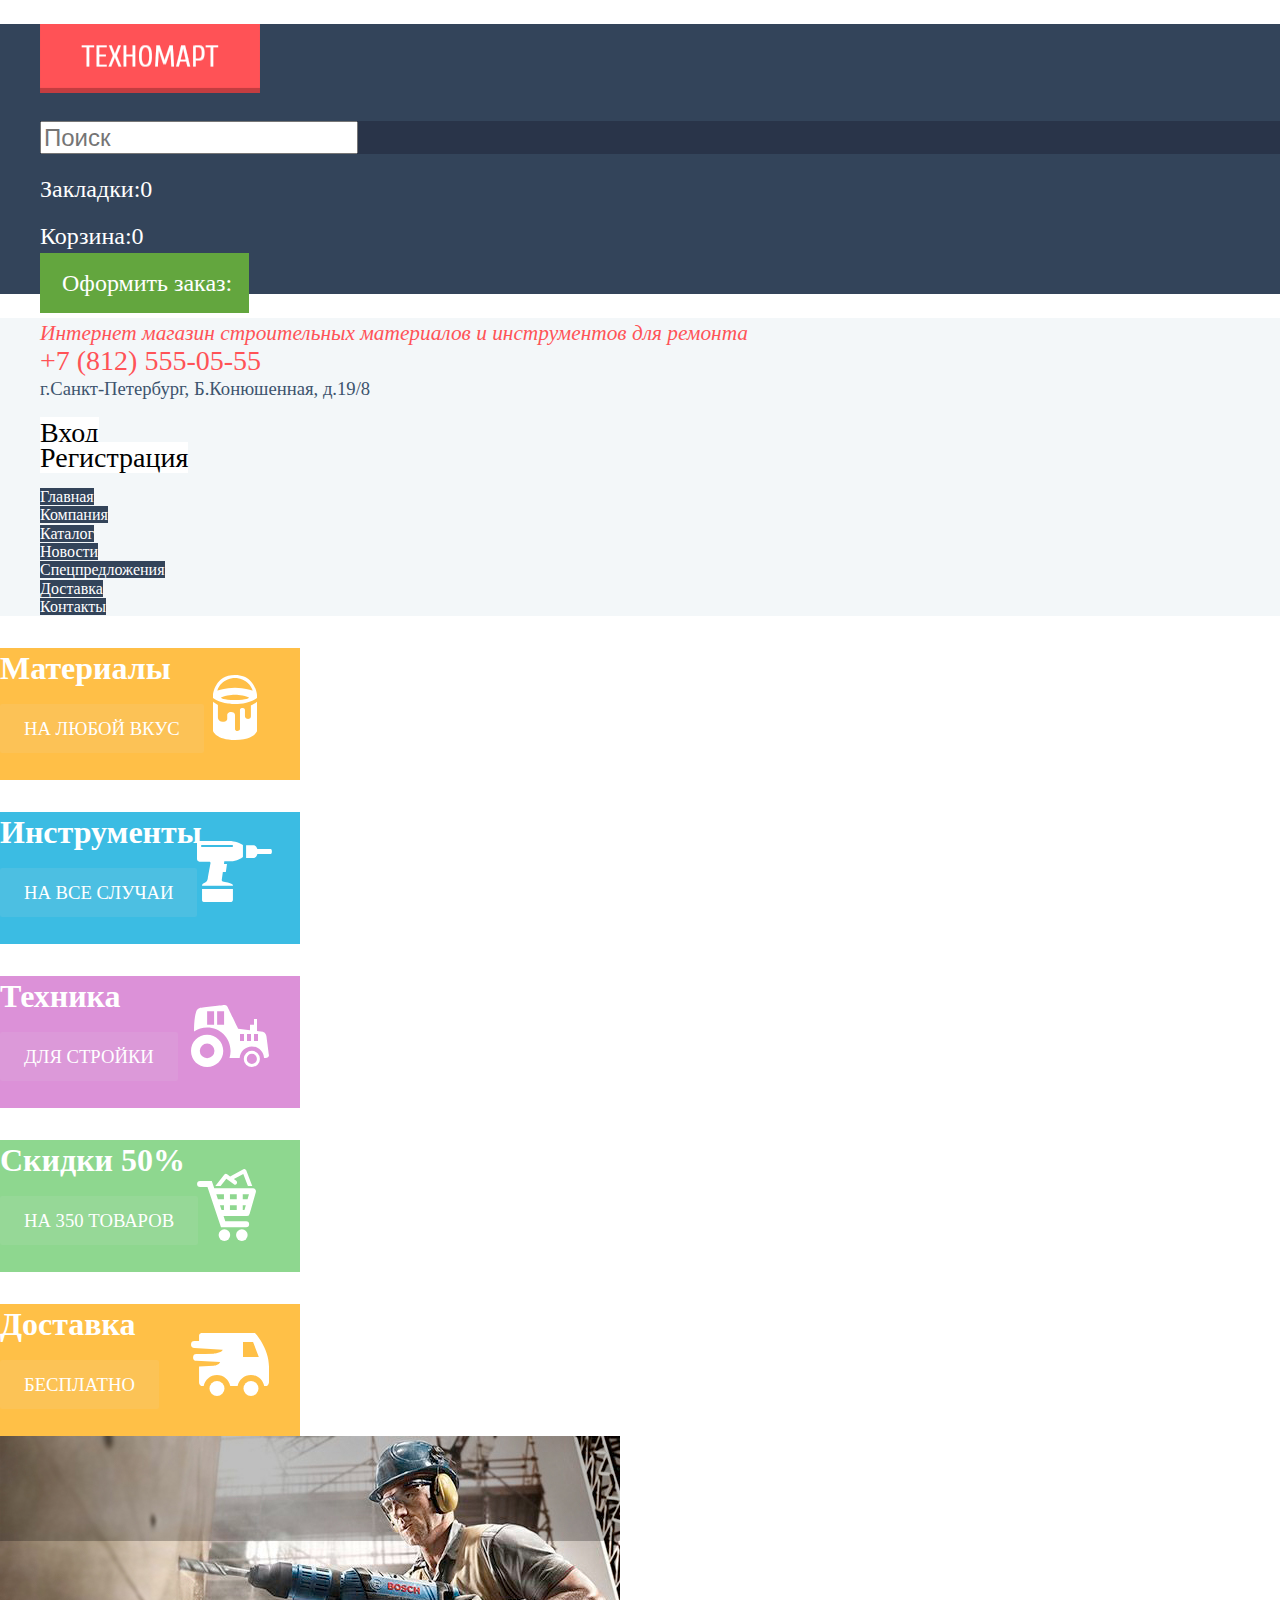
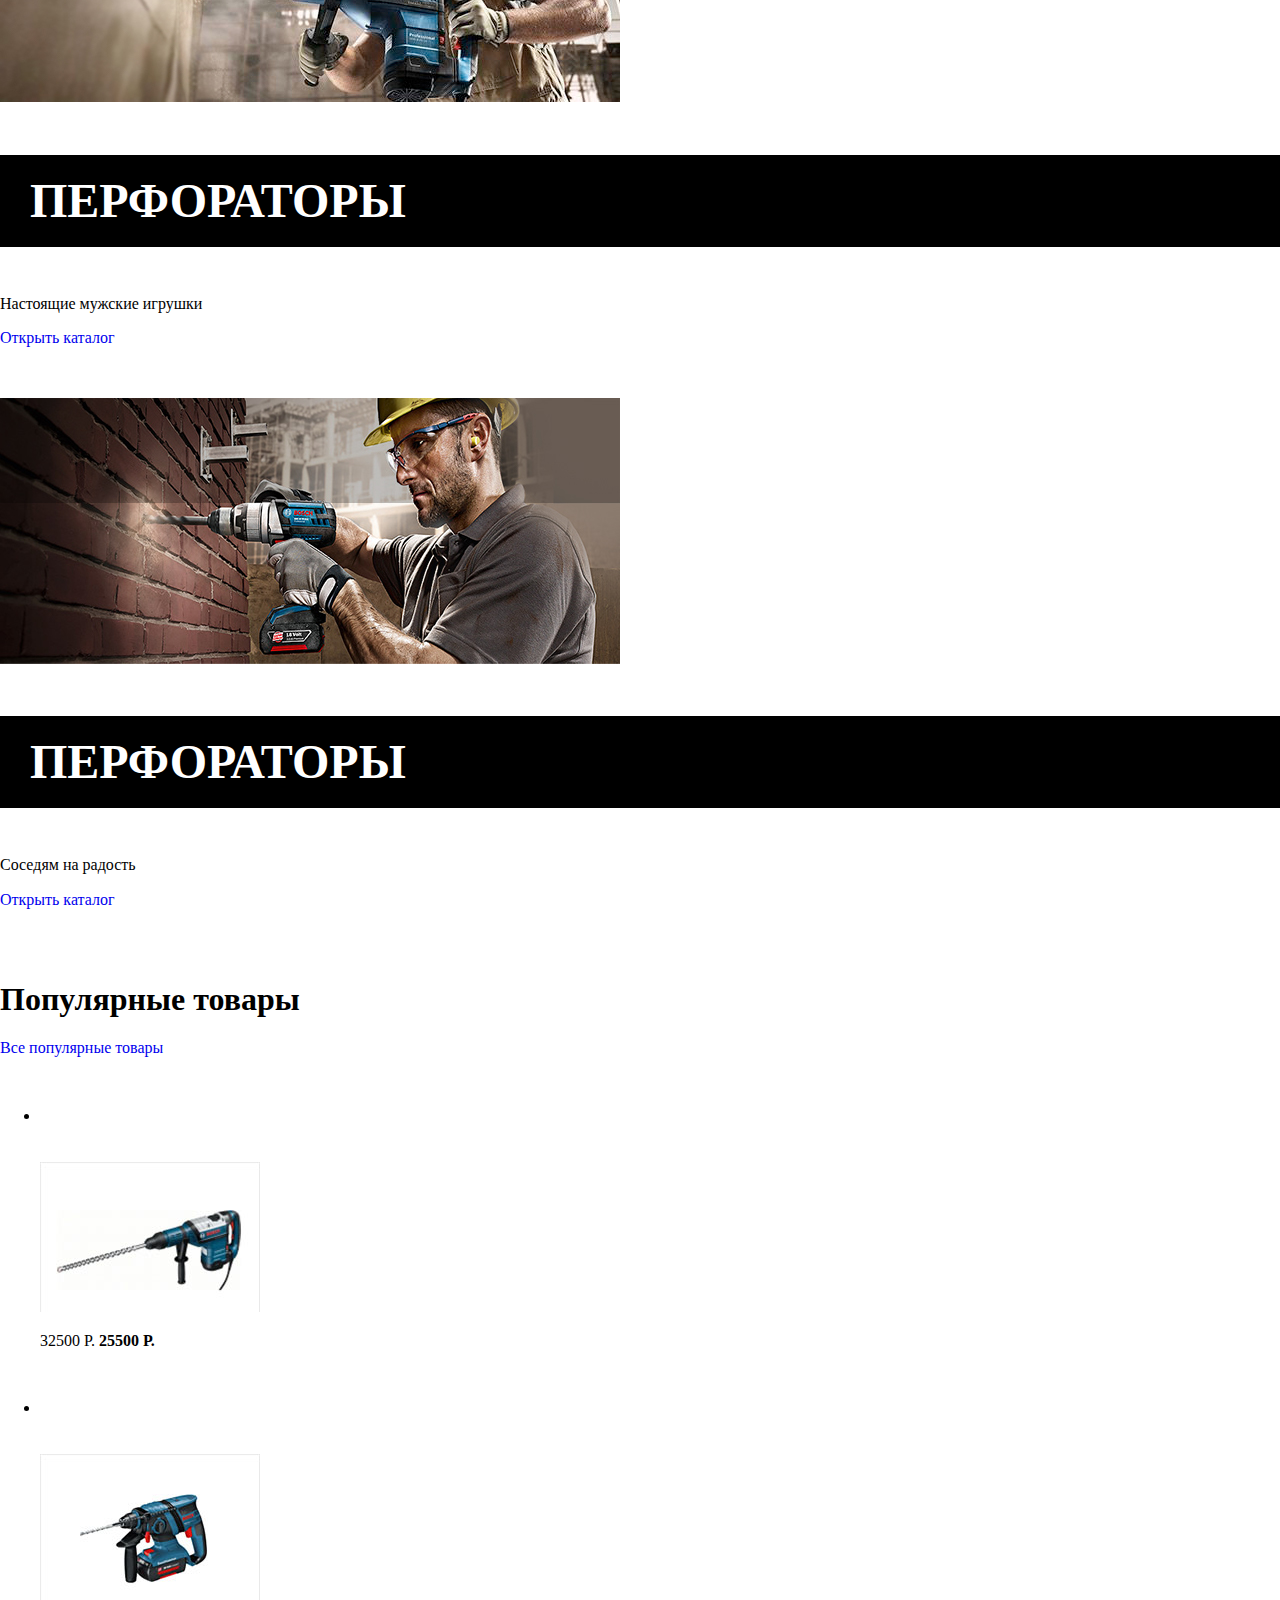
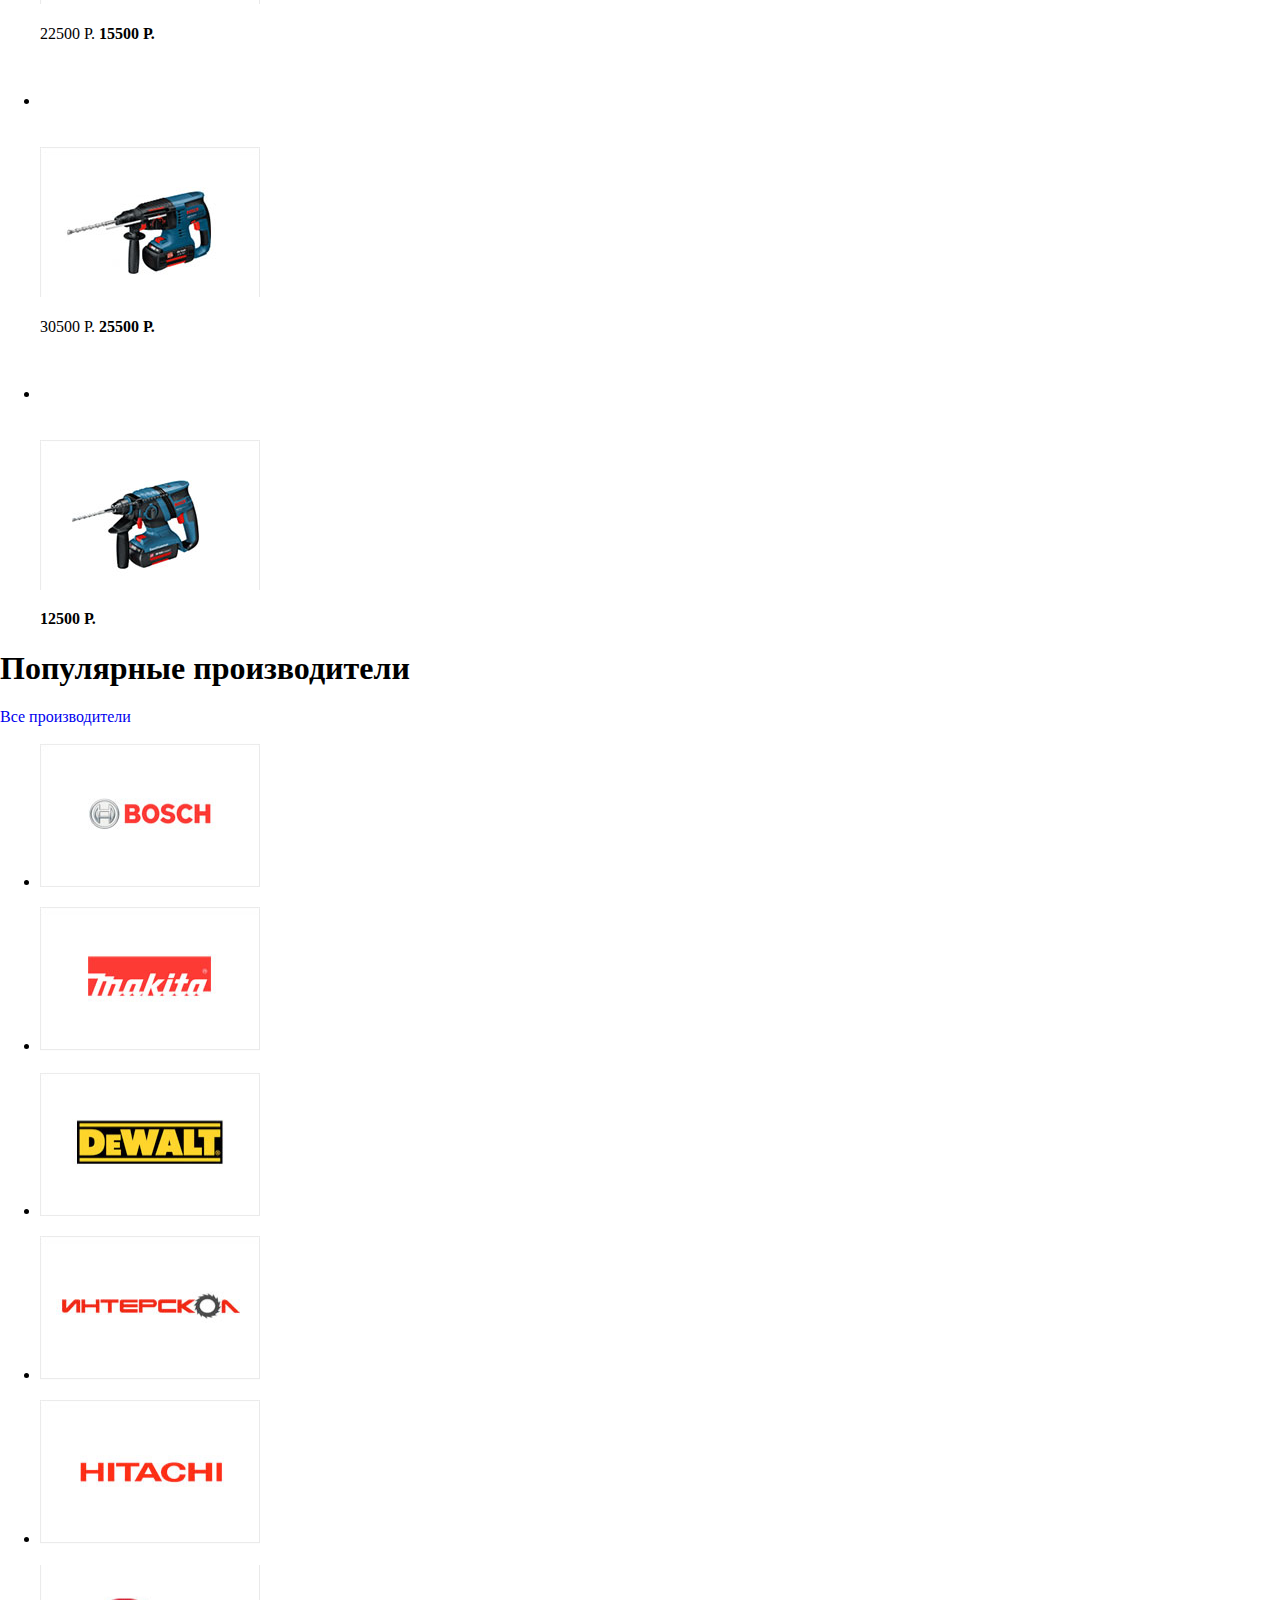
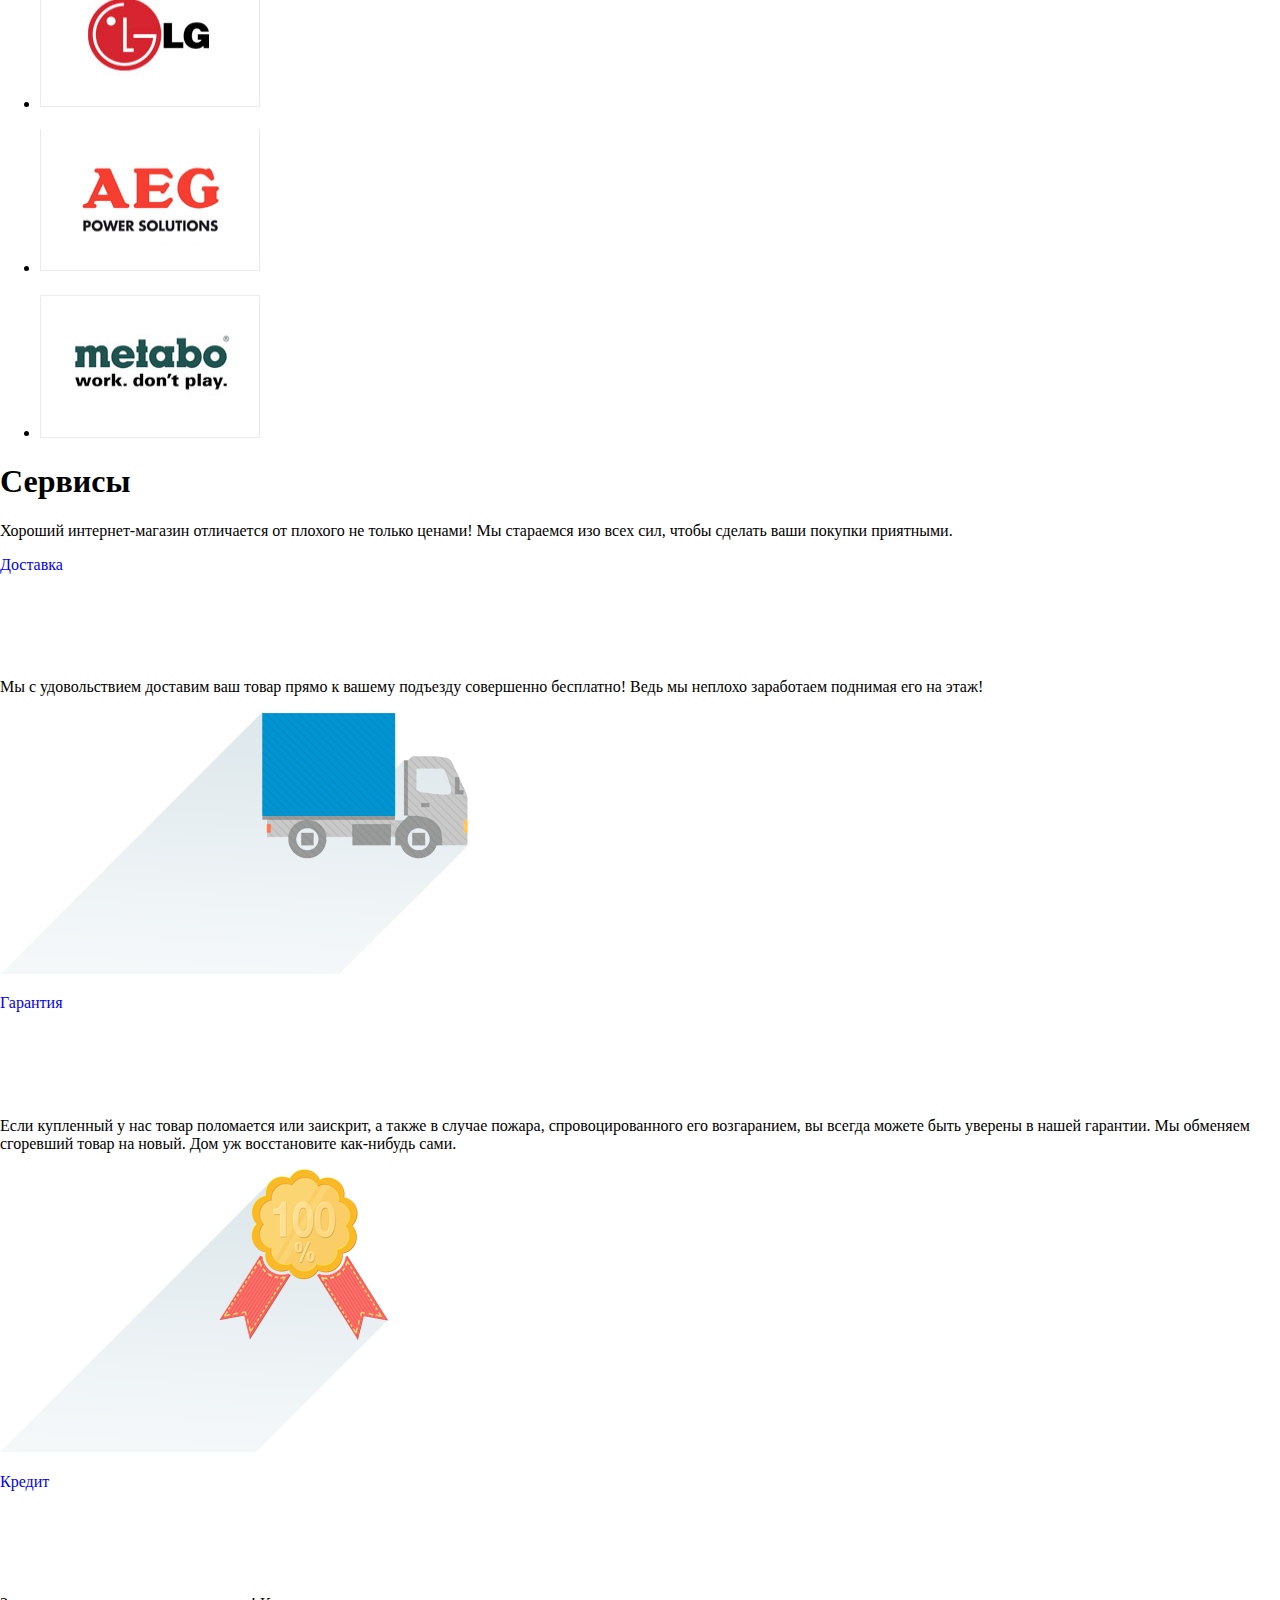
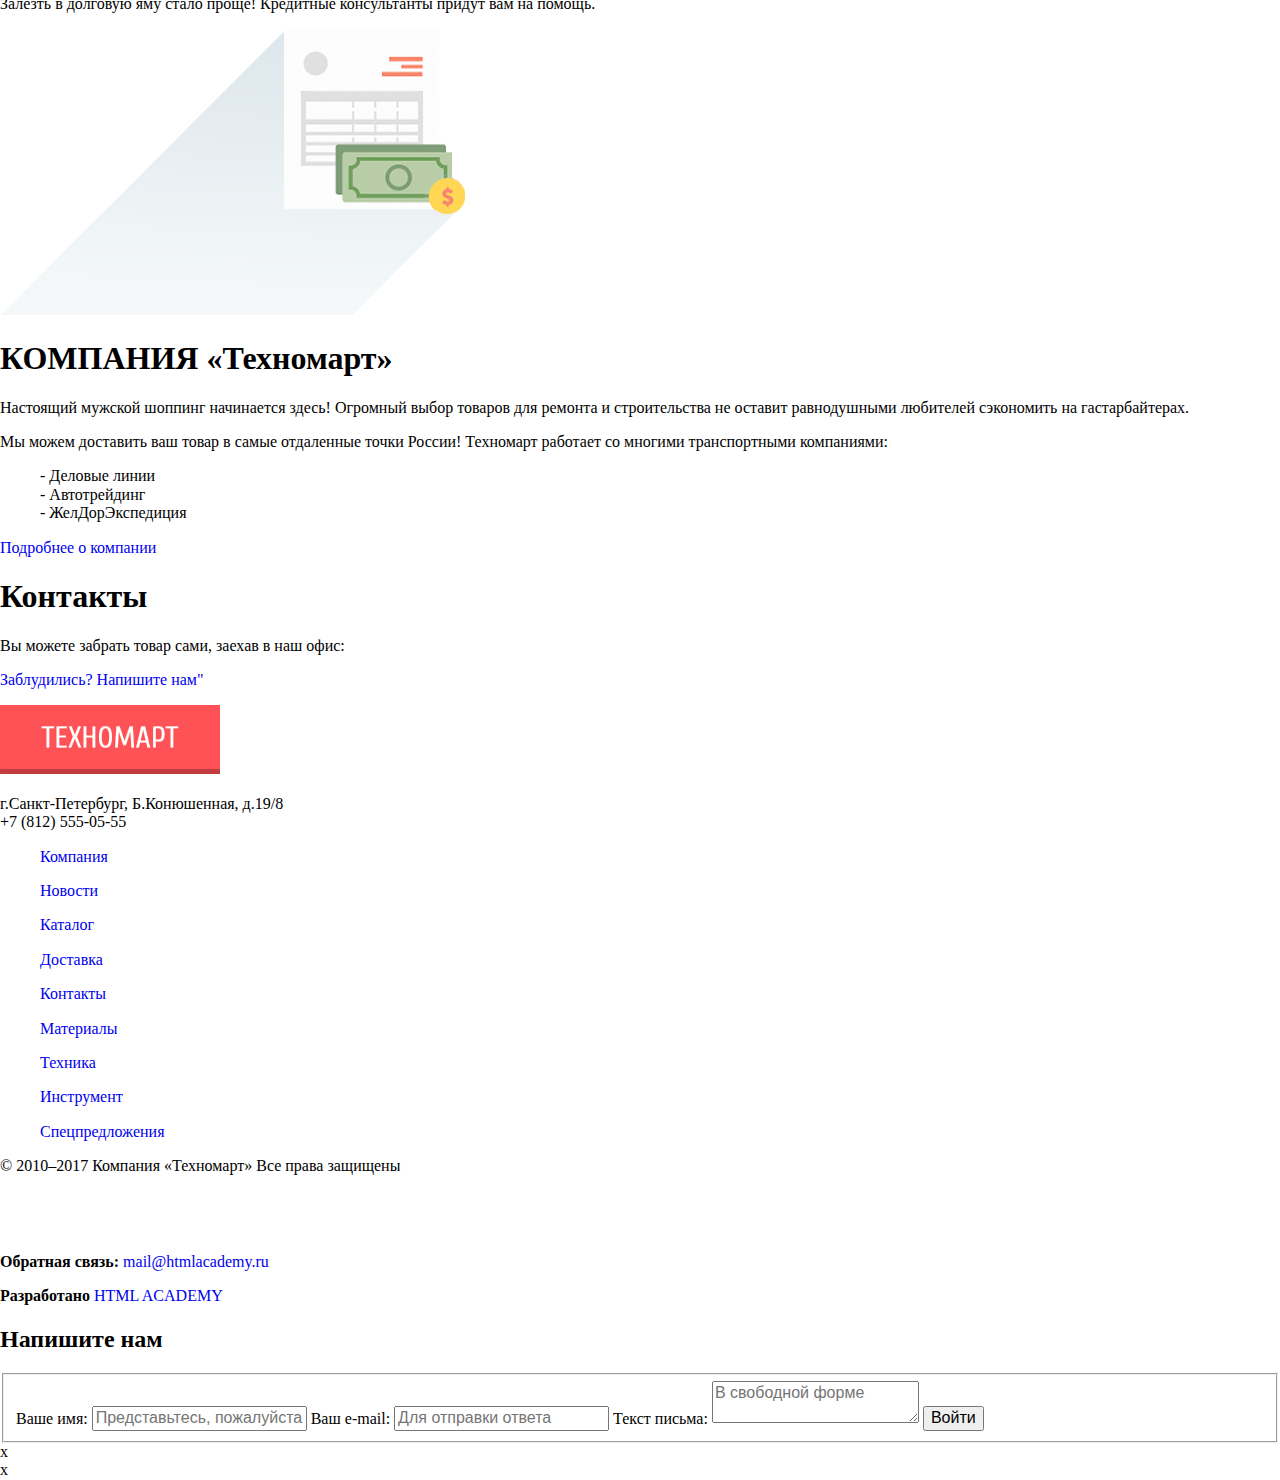
==== commit 917f5641: "внесены изменения в css и html" ====
--- a/index.html
+++ b/index.html
@@ -2,10 +2,10 @@
 <html lang="ru">
    <head>
       <meta charset="utf-8">
+      <title>Техномаркет</title>
       <link href="css/style.css" rel="stylesheet">
-      <title>Техномаркет</title>
-      <link href="https://fonts.googleapis.com/css?family=PT+Sans:400,700&amp;subset=cyrillic" rel="stylesheet">
-      <link href="https://fonts.googleapis.com/css?family=Cuprum:400,400i,700&amp;subset=cyrillic" rel="stylesheet">
+      <link href="https://fonts.googleapis.com/css?family=Cuprum:400,400i,700&amp;subset=cyrillic,cyrillic-ext" rel="stylesheet">
+      <link href="https://fonts.googleapis.com/css?family=PT+Sans:400,400i,700&amp;subset=cyrillic,cyrillic-ext" rel="stylesheet">
       <link href="css/normalize.css" rel="stylesheet">
    </head>
    <body>
@@ -23,17 +23,17 @@
                </form>
             </li>
             <li>
-               <p class="bookmarks">
-                  <a class="button" href="#">Закладки:0</a>
+               <p class="bookmarks-b">
+                  <a class="bookmarks" href="#">Закладки:0</a>
                </p>
             </li>
             <li>
-               <p class="basket">
-                  <a class="button" href="#">Корзина:0</a>
+               <p class="basket-b">
+                  <a class="basket" href="#">Корзина:0</a>
                </p>
             <li>
-               <p class="order">
-                  <a class="button" href="#">Оформить заказ:</a>
+               <p class="order-b">
+                  <a class="order" href="#">Оформить заказ:</a>
                </p>
          </ul>
          <div class="block-1">
@@ -74,85 +74,57 @@
          <div="block-2">
          <section class="promo-block">
          <h2 class="visually-hidden">Промо-блок</h2>
-         <ul class="promo-block-list">
-         <li class="promo-list">
+         <div class="promo promo-list1">
             <h3>Материалы</h3>
-            <p class="promo-image1">
-               <img width="48" height="67" src="img/icon-1.svg" alt="Материалы">
-            </p>
-            <p class="promo-button">
-            <form action="/example/">
-               <button class="promo-button" type="button">На любой вкус</button>
-            </form>
-            </p>
-         </li>
-         <li class="promo-list">
+            <p>
+               <a href="#" class="promo-button">На любой вкус</a>
+            </p>
+         </div>
+         <div class="promo promo-list2">
             <h3>Инструменты</h3>
-            <p class="promo-image2">
-               <img width="76" height="63" src="img/icon-2.svg" alt="Инструменты">
-            </p>
-            <p class="promo-button">
-            <form action="/example/">
-               <button class="promo-button" type="button">На все случаи</button>
-            </form>
-            </p>
-         </li>
-         <li class="promo-list">
+            <p>
+               <a href="#" class="promo-button">На все случаи</a>
+            </p>
+         </div>
+         <div class="promo promo-list3">
             <h3>Техника</h3>
-            <p class="promo-image3">
-               <img width="80" height="64" src="img/icon-3.svg" alt="Техника">
-            </p>
-            <p class="promo-button">
-            <form action="/example/">
-               <button class="promo-button" type="button">Для стройки</button>
-            </form>
-            </p>
-         </li>
-         <li class="promo-list">
+            <p>
+               <a href="#" class="promo-button">Для стройки</a>
+            </p>
+         </div>
+         <div class="promo promo-list4">
             <h3>Скидки 50%</h3>
-            <p class="promo-image4">
-               <img width="60" height="75" src="img/icon-4.svg" alt="Скидки 50%">
-            </p>
-            <p class="promo-button">
-            <form action="/example/">
-               <button class="promo-button" type="button">на 350 товаров</button>
-            </form>
-            </p>
-         </li>
-         <li class="promo-list">
+            <p>
+               <a href="#" class="promo-button">на 350 товаров</a>
+            </p>
+         </div>
+         <div class="promo promo-list5">
             <h3>Доставка</h3>
-            <p class="promo-image5">
-               <img width="80" height="65" src="img/icon-5.svg" alt="Доставка">
-            </p>
-            <p class="promo-button">
-            <form action="/example/">
-               <button class="promo-button" type="button">Бесплатно</button>
-            </form>
-            </p>
-         </li>
+            <p>
+               <a href="#" class="promo-button">Бесплатно</a>
+            </p>
+         </div>
          <div class="gallery">
-            <section class="gallery-content">
-               <h3>Перфораторы</h3>
-               <p class="p-gallery-content">Настоящие мужские игрушки</p>
-               <img src="img/slider-1.jpg" width="620" height="266" alt="Перфораторы">
-               <p class="gallery-button">
-               <form action="/example/">
-                  <button class="gallery-button" type="button">Открыть каталог</button>
-               </form>
-               </p>
-            </section>
-            <section class="gallery-content">
-               <h3>Дрели</h3>
-               <p class="p-gallery-content">Соседям на радость</p>
-               <img src="img/slider-2.jpg" width="620" height="266" alt="Дрели">
-               <p class="gallery-button">
-               <form action="/example/">
-                  <button class="gallery-button" type="button">Открыть каталог</button>
-               </form>
-               </p>
-            </section>
+            <img src="img/slider-1.jpg" width="620" height="266" alt="Перфораторы">
+            <selection class="gallery-content">
+            <h3>Перфораторы</h3>
+            <p class="p-gallery-content">Настоящие мужские игрушки</p>
+            <a href="#" class="btn-gallery-content">Открыть каталог</a>
+         </div>
+         <div class="number-pagination">
+            <span class="button gallery-button gallery-button-next"><img src="img/icon-right.svg" width="30" height="46" alt="next"></span>
+         </div>
+         </div>
+         <div class="gallery">
+            <img src="img/slider-2.jpg" width="620" height="266" alt="Дрели">
+            <selection class="gallery-content">
+            <h3>Перфораторы</h3>
+            <p class="p-gallery-content">Соседям на радость</p>
+            <a href="#" class="btn-gallery-content" name="button">Открыть каталог</a>
+         </div>
+         <div class="number-pagination">
             <span class="button gallery-button gallery-button-back"><img src="img/icon-left.svg" width="30" height="46" alt="back"></span>
-            <span class="button gallery-button gallery-button-next"><img src="img/icon-right.svg" width="30" height="46" alt="next"></span>
+         </div>
          </div>
          <section class="popular-product">
             <h1>Популярные товары</h1>
@@ -279,20 +251,16 @@
             <h1>Сервисы</h1>
             <p class="about-gallery-service">Хороший интернет-магазин отличается от плохого не только ценами! Мы стараемся изо всех сил, чтобы сделать ваши покупки приятными.</p>
             <section class="gallery-content-service">
-               <p class="service-button">
-               <form action="/example/">
-                  <button class="service-button" type="button">Доставка</button>
-               </form>
+               <p class="service-button-b">
+                  <a class="service-button" href="#">Доставка</a>
                </p>
                <h3>Доставка</h3>
                <p class="p-gallery-content-service">Мы с удовольствием доставим ваш товар прямо  к вашему подъезду совершенно бесплатно! Ведь мы неплохо заработаем поднимая его на этаж!</p>
                <img src="img/car.png" width="468" height="261" alt="Машина">
             </section>
             <section class="gallery-content-service">
-               <p class="service-button">
-               <form action="/example/">
-                  <button class="service-button" type="button">Гарантия</button>
-               </form>
+               <p class="service-button-b">
+                  <a class="service-button" href="#">Гарантия</a>
                </p>
                <h3>Гарантия</h3>
                <p class="p-gallery-content-service">Если купленный у нас товар поломается или заискрит, 
@@ -302,10 +270,8 @@
                <img src="img/medal.png" width="389" height="283" alt="Гарантия">
             </section>
             <section class="gallery-content-service">
-               <p class="service-button">
-               <form action="/example/">
-                  <button class="service-button" type="button">Кредит</button>
-               </form>
+               <p class="service-button-b">
+                  <a class="service-button" href="#">Кредит</a>
                </p>
                <h3>Кредит</h3>
                <p class="p-gallery-content-service">Залезть в долговую яму стало проще! 
@@ -325,7 +291,7 @@
                   <li> - ЖелДорЭкспедиция</li>
                </ul>
                <p class="b-information">
-                  <a href="#">Подробнее о компании</a> 
+                  <a class="info" href="#">Подробнее о компании</a> 
                </p>
             </section>
             <section class="contacts">
@@ -333,7 +299,7 @@
                <p class="block-information">Вы можете забрать товар сами,  заехав в наш офис:</p>
                <p>
                   <a href="map.html"></a>
-                  <input class="map" type="button" name="text" id="map" value="Заблудились? Напишите нам">
+                  <a class="map" href="#">Заблудились? Напишите нам"</a>
                </p>
             </section>
          </div>
--- a/css/style.css
+++ b/css/style.css
@@ -1,15 +1,25 @@
 .body {
-	font-family: "Cuprum", sans-serif;
-	line-height: 24 px;
-	font-size: 13 px;
+    font-family: "Cuprum", sans-serif;
+	line-height: 24 pt;
+	font-size: 13 pt;
 	font-weight: normal;
 	color: #00000;
-
 	background-color: #ffffff;
 }
 
 a {
     text-decoration: none;
+}
+
+.visually-hidden {
+	display: none;
+}
+
+.main-header-line {
+	line-height: 17pt;
+	font-size: 18pt;
+	color: #ffffff;
+	background-color: #33445a;
 }
 
 .main-header-line,
@@ -19,62 +29,67 @@
 .list,
 .footer-menu,
 .footer-promo-block {
-list-style: none;
-}
-
-.main-header-line {
-	line-height: 17 px;
-	font-size: 18 px;
-	color: #ffffff;
-	background-color: #33445a;
-	
-}
-
-.main-header-logo {
-	line-height: 24 px;
-	font-size: 24 px;
-	color: #ffffff;
-	text-transform: uppercase;
- 	
- 	background-color: #ff5357;
-}
-
-.main-header-logo a:hover {
-background-color: #518534;
-}
-
-.main-header-logo a:focus {
-background-color: #ba2732;
-}
-
-.bookmarks a,
-.basket a {
-color: #ffffff;
+	list-style: none;
+}
+
+.bookmarks,
+.basket,
+.search-form,
+.order {
+	text-decoration: none;
+}
+
+.bookmarks,
+.basket {
+	color: #ffffff;
+}
+
+.search-form {
+	color: #000000;
+	background-color: #293449;
+}
+.search-form:hover {
+	background-color: #212a3a;
+}
+
+.search-form:active {
+	color: #000000;
+	background-color: #ffffff;
 }
 
 .bookmarks a:hover,
-.basket a:hover,
+.basket a:hover {
+    margin: 17px 21px 15px 11px;
+    background-color: #212a3a; 
+}
+
 .site-navigation a:hover {
-background-color: #212a3a; 
+	background-color: #212a3a; 
 } 
 
-.bookmarks a:focus,
-.basket a:focus
-.site-navigation a:focus {
-background-color: #161d29; 
+.bookmarks a:active,
+.basket a:active
+.site-navigation a:active {
+	background-color: #161d29; 
 } 
 
-.order a {
-background-color: #63a63e;
-color: #ffffff;
-}
-
-.order a:hover {
-background-color: #5fbb2d;
-}
-
-.order a:focus {
-background-color: #518534;	
+.basket-p {
+ padding: 17px 21px 15px 11px;
+ background-color: #ee3643;
+}
+
+.order {
+	padding: 17px 17px 17px 22px;
+	background-color: #63a63e;
+	color: #ffffff;
+}
+
+.order:hover {
+	background-color: #5fbb2d;
+}
+
+.order:active {
+	background-color: #518534;	
 }
 
 .block-1 {
@@ -82,27 +97,49 @@
 }
 
 .about {
-	line-height: 23 px;
-	font-size: 16 px;
+	line-height: 23pt;
+	font-size: 16pt;
 	font-style: italic;
 	color: #ff5357;
 }
 
 .tel {
-	line-height: 18 px;
-	font-size: 21 px;
+	line-height: 18pt;
+	font-size: 21pt;
 	color: #ff5357;
 }
 
+.transition {
+	font-size: 16pt;
+	line-height: 18pt;
+	color: #32425c;
+	text-decoration: underline;
+}
+
+.transition:hover {
+	font-size: 16pt;
+	line-height: 18pt;
+	color: #ee3643;
+	text-decoration: underline;
+}
+
+.transition:active {
+	font-size: 16pt;
+	line-height: 18pt;
+	color: #32425c;
+	text-decoration: underline;
+	opacity: 0.3;
+}
+
 .header-contacts {
-	line-height: 24 px;
-	font-size: 14 px;
+	line-height: 24pt;
+	font-size: 14pt;
 	color: #3d546e;
 }
 
 .user-navigation a {
-	line-height: 18 px;
-	font-size: 21 px;
+	line-height: 18pt;
+	font-size: 21pt;
 	color: #000000;
 	background-color: #ffffff;
 }
@@ -111,13 +148,116 @@
 	color: #ee3643;
 }
 
-.user-navigation a:focus {
+.user-navigation a:active {
     color: #c5c5c5;
 }
 
+.breadcrumbs {
+  	list-style: none;
+  	font-family: PT Sans;
+  	font-size: 13pt;
+  	line-height: 18pt;
+  	color: #000000;
+  	text-decoration: underline;
+}
 .site-navigation a {
 	color: #ffffff;
 	background-color: #33445a;
+}
+
+.filter fieldset {
+  		border: none;
+}
+
+.filter legend {
+	font-family: PT Sans;
+	font-size: 17pt;
+	line-height: 30pt;
+	color: #000000;
+	text-decoration: underline;
+}
+
+.filter ul {
+  	font-family: PT Sans;
+  	list-style: none;
+  	font-size: 15pt;
+  	line-height: 20pt;
+  	color: #000000;
+}
+
+.filter-option-input
+{
+  	color: #c5c5c5;	
+}
+
+.filter-option-input:hover {
+ 	color: #b5b5b5;
+}
+
+.filter-option-input:focus {
+   	color: #e9e9e9;
+   	opacity: 0.3;
+}
+
+.sorting-product {
+	font-family: PT Sans; 
+	font-size: 13pt;
+	line-height: 18pt;
+	color: #000000
+	opacity: 0.3;
+}
+
+.sorting-product:hover {
+	color: #000000
+}
+
+.sorting-product:active {
+	color: #ee3643;
+}
+
+.catalog-list {
+	list-style: none;
+}
+
+.buy {
+	font-size: 14pt;
+	line-height: 18pt;
+	color: #ffffff;
+	text-transform: uppercase;
+	margin: 14px, 15px, 12px, 14px;
+	background-image: url("../img/icon-cart.svg");
+	background-position: 10px 14px;
+    background-repeat:  no-repeat;
+	background-color: #63a63e;
+	border-radius: 3px;
+	box-shadow: 0px 3px 0 0 #367315;
+}
+
+.buy:hover {
+	background-color: #5fbb2d;
+	box-shadow: 0px 3px 0 0 #367315;
+}
+.buy:active {
+	background-color: #518534;
+}
+
+.bookmarks-buy {
+	font-size: 14pt;
+	line-height: 18pt;
+	color: #32425c;
+	text-transform: uppercase;
+	margin: 11px, 12px, 13px, 12px;
+    border: #63a63e;
+	border-radius: 3px;
+	}
+
+.bookmarks-buy:hover {
+    border: #32425c;
+}
+
+.bookmarks-buy:active {
+    border: #32425c;
+    opacity: 0.3;
 }
 
 .block-2,
@@ -125,123 +265,163 @@
 	background-color: #ffffff;
 }
 
-.promo-block-list {
-	list-style: none;
-}
-
-.promo-image1,
-.promo-image2,
-.promo-image3,
-.promo-image4,
-.promo-image5 {
-	width: 300;
-	height: 124;	
-	line-height: 30 px;
-	font-size: 24 px;
-	text-transform: uppercase;
-}
-
-.promo-image1 {
-		background-color: #ffbf47;
-}
-
-.promo-image2 {
+.promo-block h3 {
+	font-size: 24pt;
+	line-height: 30pt;
+	font-weight: bold;
+    color: #ffffff;
+}
+
+.promo {
+	width: 300px;
+    height: 132px;
+}
+
+.promo-list1 {
+	background-image: url("../img/icon-1.svg");
+	background-position: 213px 27px;
+    background-repeat:  no-repeat;
+	background-color: #ffbf47;
+}
+
+.promo-list2 {
+	background-image: url("../img/icon-2.svg");
+	background-position: 197px 29px;
+    background-repeat:  no-repeat;
 	background-color: #3bbce3;
 }
 
-.promo-image3 {
+.promo-list3 {
+	background-image: url('../img/icon-3.svg');
+	background-position: 191px 29px;
+    background-repeat:  no-repeat;	    
 	background-color: #dc91d8;
 }
 
-.promo-image4 {
+.promo-list4 {
+	background-image: url('../img/icon-4.svg');
+	background-position: 197px 29px;
+    background-repeat:  no-repeat;	    
 	background-color: #8ed78f;
 }
 
-.promo-image5 {
+.promo-list5 {
+    background-image: url('../img/icon-5.svg');
+	background-position: 191px 29px;
+    background-repeat:  no-repeat;	    
 	background-color: #ffc047;
 }
 
 .promo-button {
-  font: inherit;
-
-  color: #ffffff;
- vertical-align: middle;
-  border-radius: 3px;
-  background: #e5e5e5;
-} 
-
-a.promo-button:hover { 
-	background: #cccccc;
- }
+    padding: 14px 24px;
+    border-radius: 2px;
+    font-size: 14pt;
+    line-height: 18px;
+    text-transform: uppercase;
+    color: #ffffff;
+    background-color: rgba(229, 229, 229, 0.1);
+	}
+
+a.promo-button:hover {
+	background-color: rgba(204, 204, 204 0.2);
+}
 
 a.promo-button:active {
-  background: #b2b2b2;
-}
+	background-color: rgba(178, 178, 178, 0.3);
+}
+
+.gallery {
+    width: 620;
+    height: 266;
 
 .gallery-content h3 {
-	font-size: 36px;
-	line-height: 30px;
+    padding: 26px 30px;
+	font-size: 36pt;
+	line-height: 30pt;
 	font-weight: bold;
 	color: #ffffff;
 	background-color: #000000;
 	text-transform: uppercase;
-}
 
 .p-gallery-content {
-	font-size: 18px;
-	line-height: 24px;
+
+	font-size: 18pt;
+	line-height: 24pt;
 	color: #ffffff;
 	background-color: #000000;
 	}
 
-.gallery-content {
-background-color: #ffffff;
-border: ;
-}
-
-.gallery-button {
-  font: inherit;
-
-  color: #ffffff;
-  vertical-align: middle;
-  border-radius: 3px;
-  background: #ee3643;
-} 
-
-a.gallery-button:hover { 
-	background: #cca2c37;
- }
-
-a.gallery-button:active {
-  background: #ba2732;
-}
+.btn-gallery-content {
+	margin: 0px 26px;
+  	padding: 14px 50px;
+  	font: inherit;
+  	font-size: 14pt;
+  	line-height: 18pt;
+  	text-transform: uppercase;
+  	color: #ffffff;
+  	vertical-align: middle;
+  	border-radius: 3px;
+  	background: #ee3643;
+  	width: 195px;
+  	height: 38px;
+}
+
+.btn-gallery-content:hover {
+	background: #ca2c37;;
+}
+
+.btn-gallery-content:active {
+  	background: #ba2732;
+}
+
 
 .popular-product h1,
 .popular-manufacturers h1 {
-	font-size: 30px;
-	line-height: 30px;
-		color: #3d546e;
+	font-size: 30pt;
+	line-height: 30pt;
+	color: #3d546e;
 	background-color: #f9f5f0;
 	text-transform: uppercase;
 }
 
-.special-button a {
-	color: #ffffff;
-	background-color: #ff5357;
+.button a {
+	margin-top: : 866px;
+	margin-left: 794px;
+  	padding: 14px 19px 14px 55px;
+  	font: inherit;
+  	font-size: 14pt;
+  	line-height: 18pt;
+  	text-transform: uppercase;
+  	color: #ffffff;
+  	vertical-align: middle;
+  	border-radius: 3px;
+  	background: #ff5357;
+  	width: 252px;
+  	height: 38px;
+}
+
+.popular-product-title {
+	font-family: PT Sans;
+	font-size: 18pt;
+	line-height: 20pt;
+	font-weight: bold;
+	color: #000000;
 }
 
 .popular-product-list {
 	list-style: none;
 }
 
-.product-list {
+.product-list,
+.catalog-item {
 	width: 222;
 	height: 318;	
 	background-color: #ffffff;
 	border: 1px solid #e5e5e5;
 }
 
-.product-list:hover {
+.product-list:hover,
+.catalog-item:hover {
 	box-shadow: 0 10px 25px rgba (41, 52, 73, 0.5);
 }
 
@@ -261,7 +441,8 @@
 }
 
 .manufacturers-list:activ {
-	box-shadow: 0 4px 10px rgba (41, 52, 73, 0.5);
+	box-shadow: 0px
+	 4px 10px rgba (41, 52, 73, 0.5);
 }
 
 .gallery-service {
@@ -269,83 +450,90 @@
 }
 
 .gallery-service h1 {
-	font-size: 30px;
-	line-height: 24px;
+	font-size: 30pt;
+	line-height: 24pt;
 	color: #000000;
 	text-transform: uppercase;
 }
 
 .about-gallery-service {
 	font-family: PT Sans;
-	font-size: 13px;
-	line-height: 24px;
-	color: #000000;
-}
+	font-size: 13pt;
+	line-height: 24pt;
+	color: #000000;
+}
+
+.service-button {
+  	padding: 24px 23px 25px 140px;
+  	font: inherit;
+  	font-size: 21pt;
+  	line-height: 30pt;
+  	font-weight: bold;
+  	color: #ffffff;
+  	background: #3d546e;
+  	width: 240px;
+  	height: 61px;
+} 
 
 .service-button:hover {
-	font-weight: bold;
-	font-size: 21px;
-	line-height: 30px;
-	color: #ffffff;
-	background-color: #293449;
+	background: #293449;
+
 }
 
 .service-button:activ {
-	font-weight: bold;
-	font-size: 21px;
-	line-height: 30px;
 	color: #32425c;
-	background-color: #ffffff;
+	background: #ffffff;
 }
 
 .gallery-content-service h3 {
-	font-size: 36px;
-	line-height: 24px;
+	font-size: 36pt;
+	line-height: 24pt;
 	color: #3d546e;
 }
 
 .p-gallery-content-service {
 	font-family: PT Sans;
-	font-size: 13px;
-	line-height: 24px;
+	font-size: 13pt;
+	line-height: 24pt;
 	color: #000000;
 }
 
 .information h1,
 .contacts h1 {
-	font-size: 30px;
-	line-height: 24px;
+	font-size: 30pt;
+	line-height: 24pt;
 	color: #000000;
 	text-transform: uppercase;
 }
 
  .block-information {
  	font-family: PT Sans;
-	font-size: 13px;
-	line-height: 24px;
+	font-size: 13pt;
+	line-height: 24pt;
 	color: #000000;
  }
 
  .list {
   	font-family: PT Sans;
-	font-size: 18px;
-	line-height: 20px;
+	font-size: 18pt;
+	line-height: 20pt;
 	color: #000000;	
  }
 
-.b-information a {
-	color: inherit;
-
-	font-size: 14px;
-	line-height: 18px;
+.info {
+	padding: 14px 64px 14px 59px;
+	text-transform: uppercase;
+	font-size: 14pt;
+	line-height: 18pt;
 	color: #ffffff;
 	background-color: #ff5357;
-
 }
 
 .map {
-	font-size: 14px;
-	line-height: 18px;
+	padding: 14px 41px 14px 40px;
+	text-transform: uppercase;
+	font-size: 14pt;
+	line-height: 18pt;
 	color: #ffffff;
 	background-color: #ff5357;
 }
@@ -355,16 +543,16 @@
 }
 
 .footer-contacts {
-	font-size: 18px;
-	line-height: 24px;
+	font-size: 18pt;
+	line-height: 24pt;
 	color: #f1f5f7;
 	}
 
 .footer-menu a {
 	color: inherit;
 
-	font-size: 18px;
-	line-height: 24px;
+	font-size: 18pt;
+	line-height: 24pt;
 	color: #f1f5f7;
 	}
 
@@ -378,18 +566,17 @@
 
 .footer-promo-block a {
 	color: inherit;
-
-	font-size: 18px;
-	line-height: 24px;
+	font-size: 18pt;
+	line-height: 24pt;
 	color: #ffda96;	
 }
 
 .footer-promo-block a:hover {
-border-bottom: 1px solid #ffda96;
+	border-bottom: 1px solid #ffda96;
 }
 
 .footer-promo-block a:activ {
-opacity: 0.5;
+	opacity: 0.5;
 }
 
 .block-5 {
@@ -397,14 +584,14 @@
 }
 
 .coopyright {
-	font-size: 16px;
-	line-height: 18px;
+	font-size: 16pt;
+	line-height: 18pt;
 	color: #ffffff;	
 }
 
 .feedback {
-	font-size: 16px;
-	line-height: 18px;
+	font-size: 16pt;
+	line-height: 18pt;
 	color: #ffffff;	
 }
 
@@ -414,9 +601,41 @@
 }
 
 .feedback a:hover {
-border-bottom: 1px solid #ffda96;
+	border-bottom: 1px solid #ffda96;
 }
 
 .feedback a:activ {
-color: #ee3643;
-}+	color: #ee3643;
+}
+
+.pagination-list {
+  	list-style: none;
+}
+
+.pagination-item a {
+  	font-family: PT Sans;
+  	font-size: 13pt;
+  	line-height: 18pt;
+  	color: #000000;
+  	background-color: #ffffff;
+  	border: #e5e5e5;
+  	border-radius: 2px;
+}
+
+.pagination-item a:hover {
+  	border: #bdc6ca;
+}
+
+.pagination-item a:active {
+ 	background-color: #ee3643;
+}
+
+.pagination-item-current a {
+  	color: #ffffff;
+  	background-color: #ee3643;
+}
+
+.pagination-item-current a:hover,
+.pagination-item-current a:focus,
+.pagination-item-current a:active {
+  	color: #000000;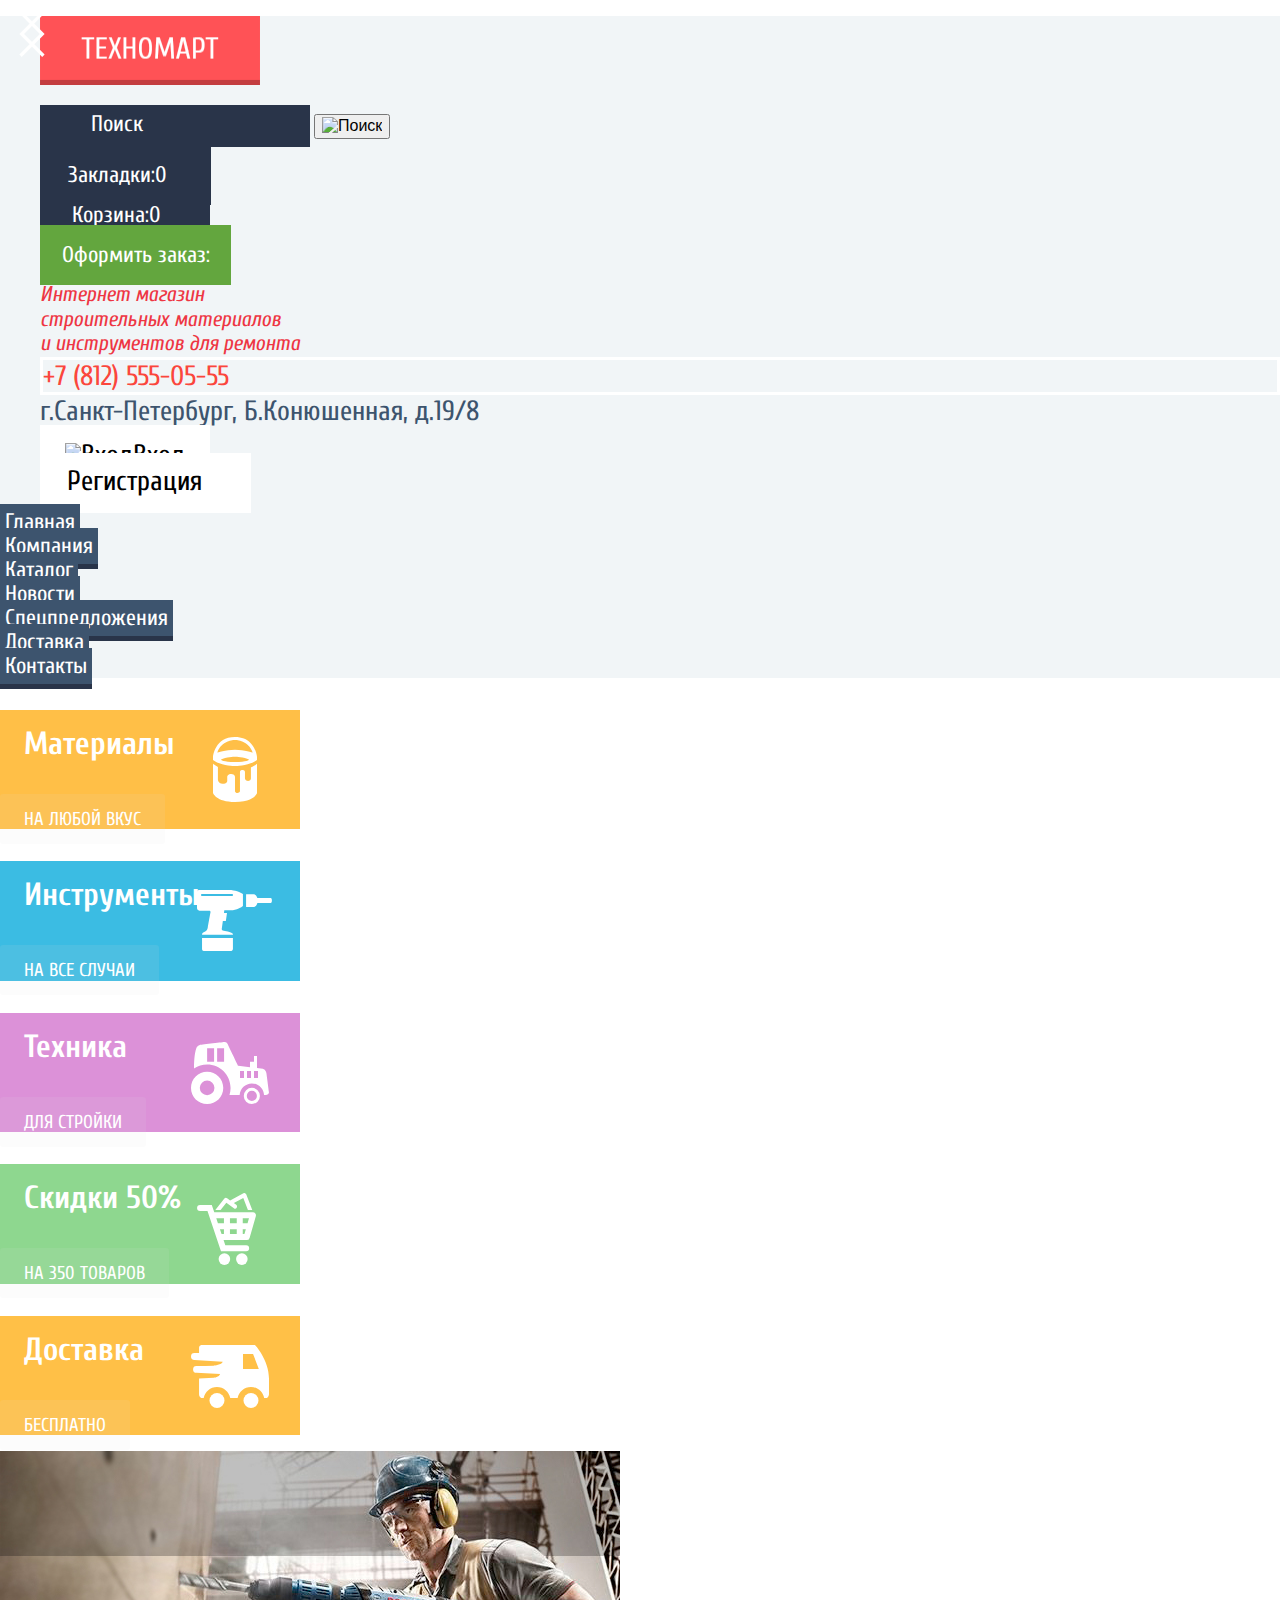
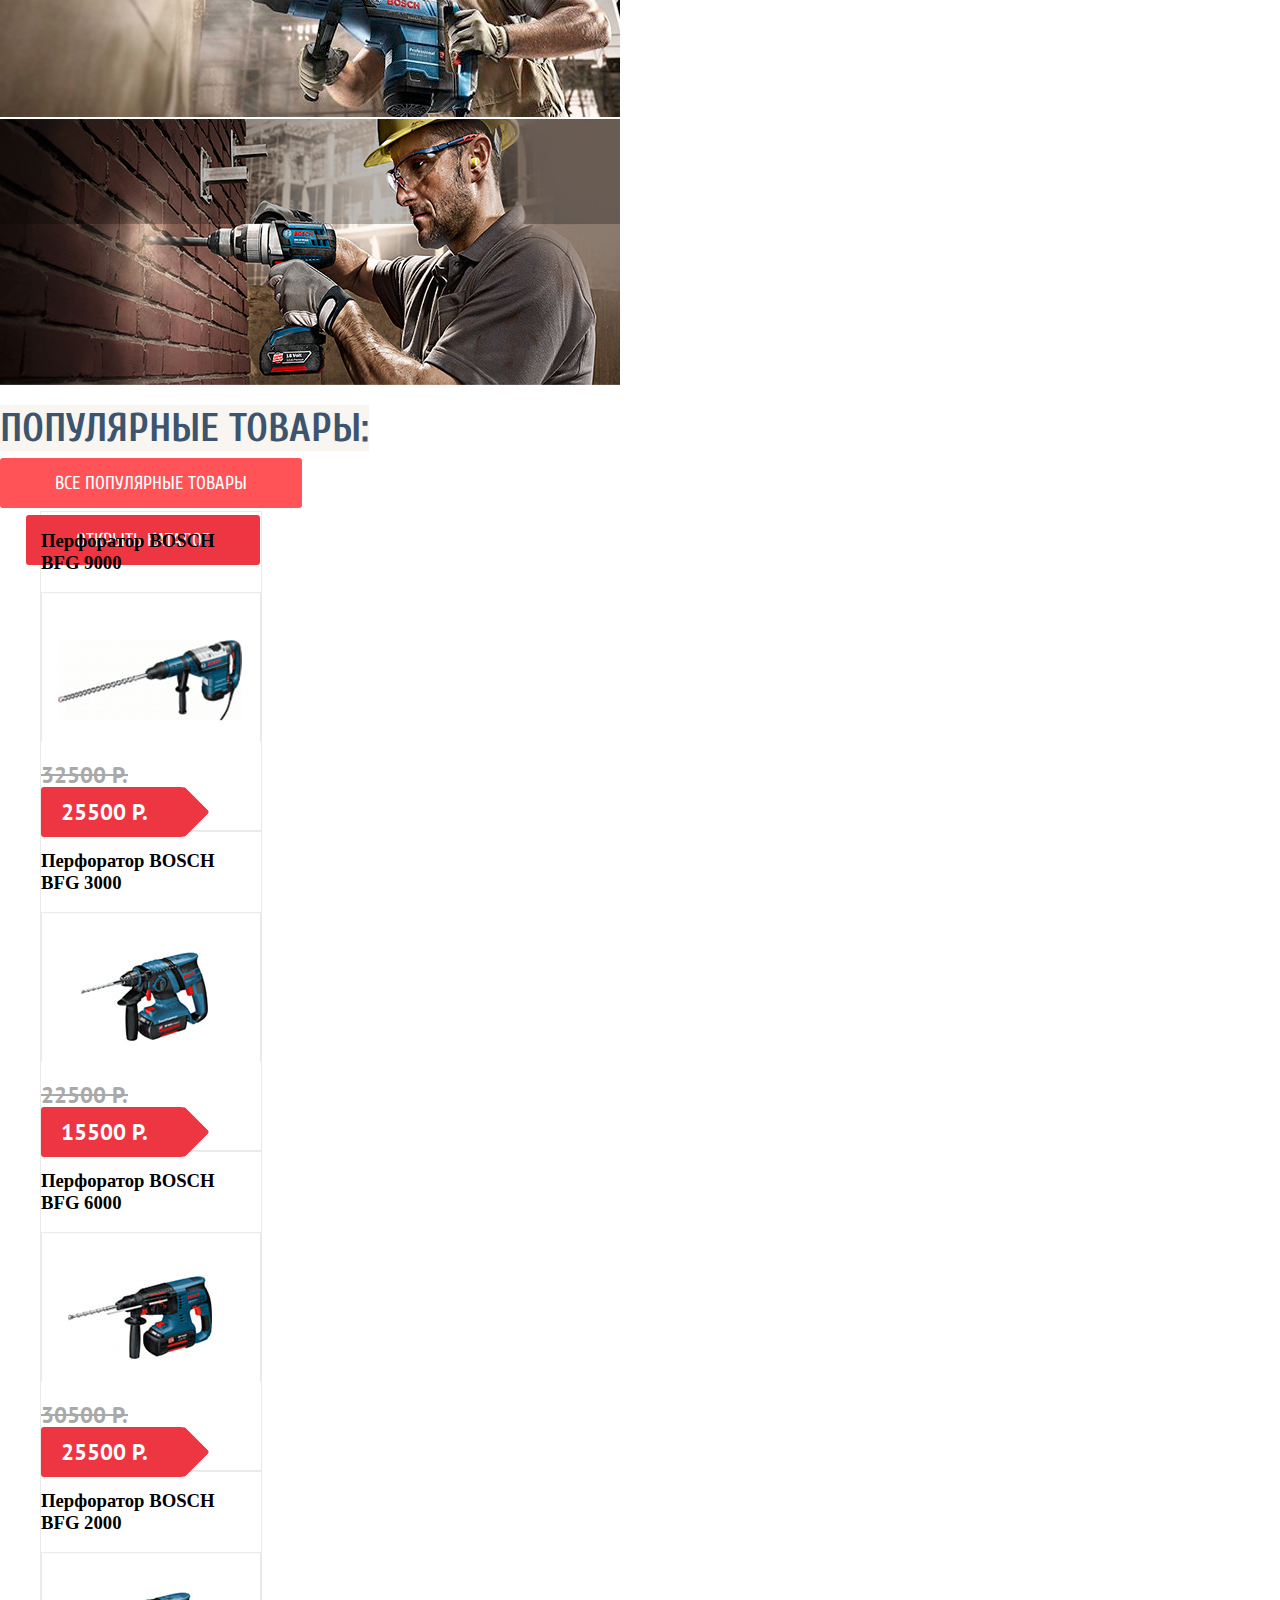
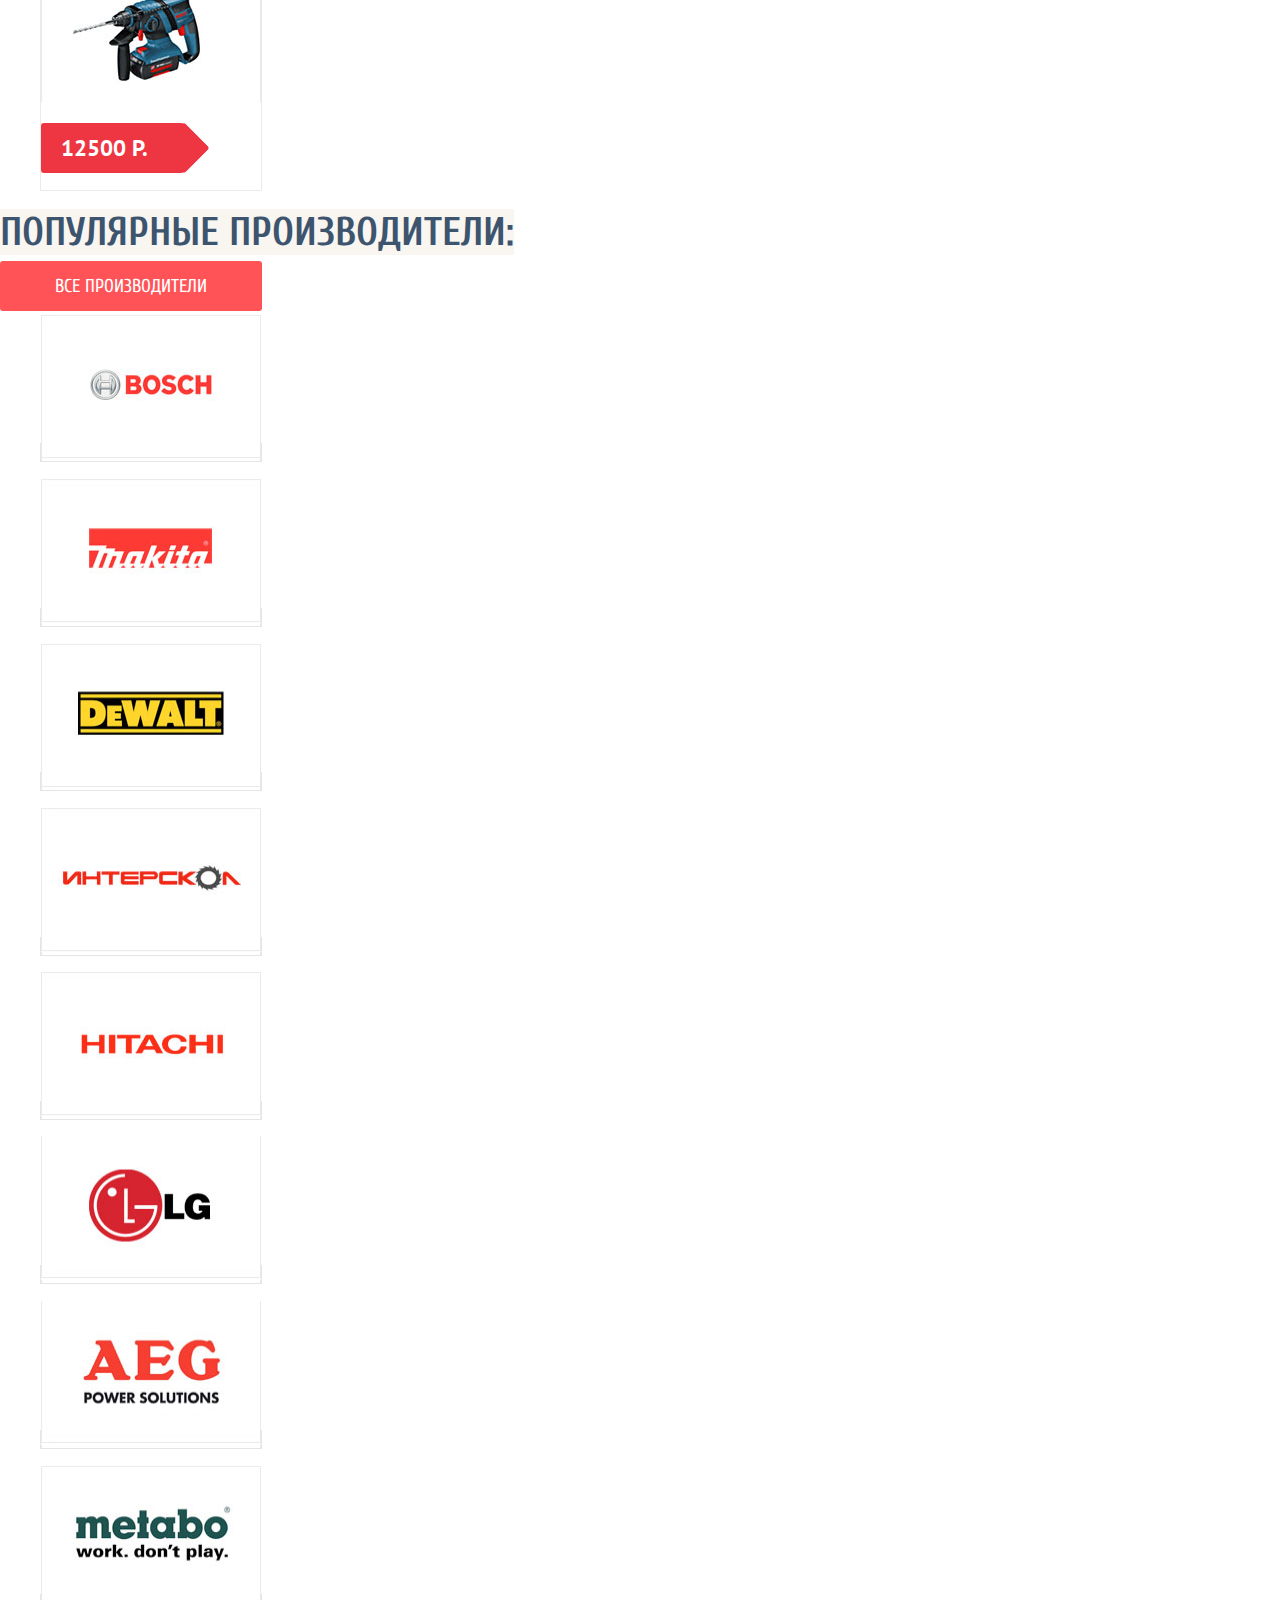
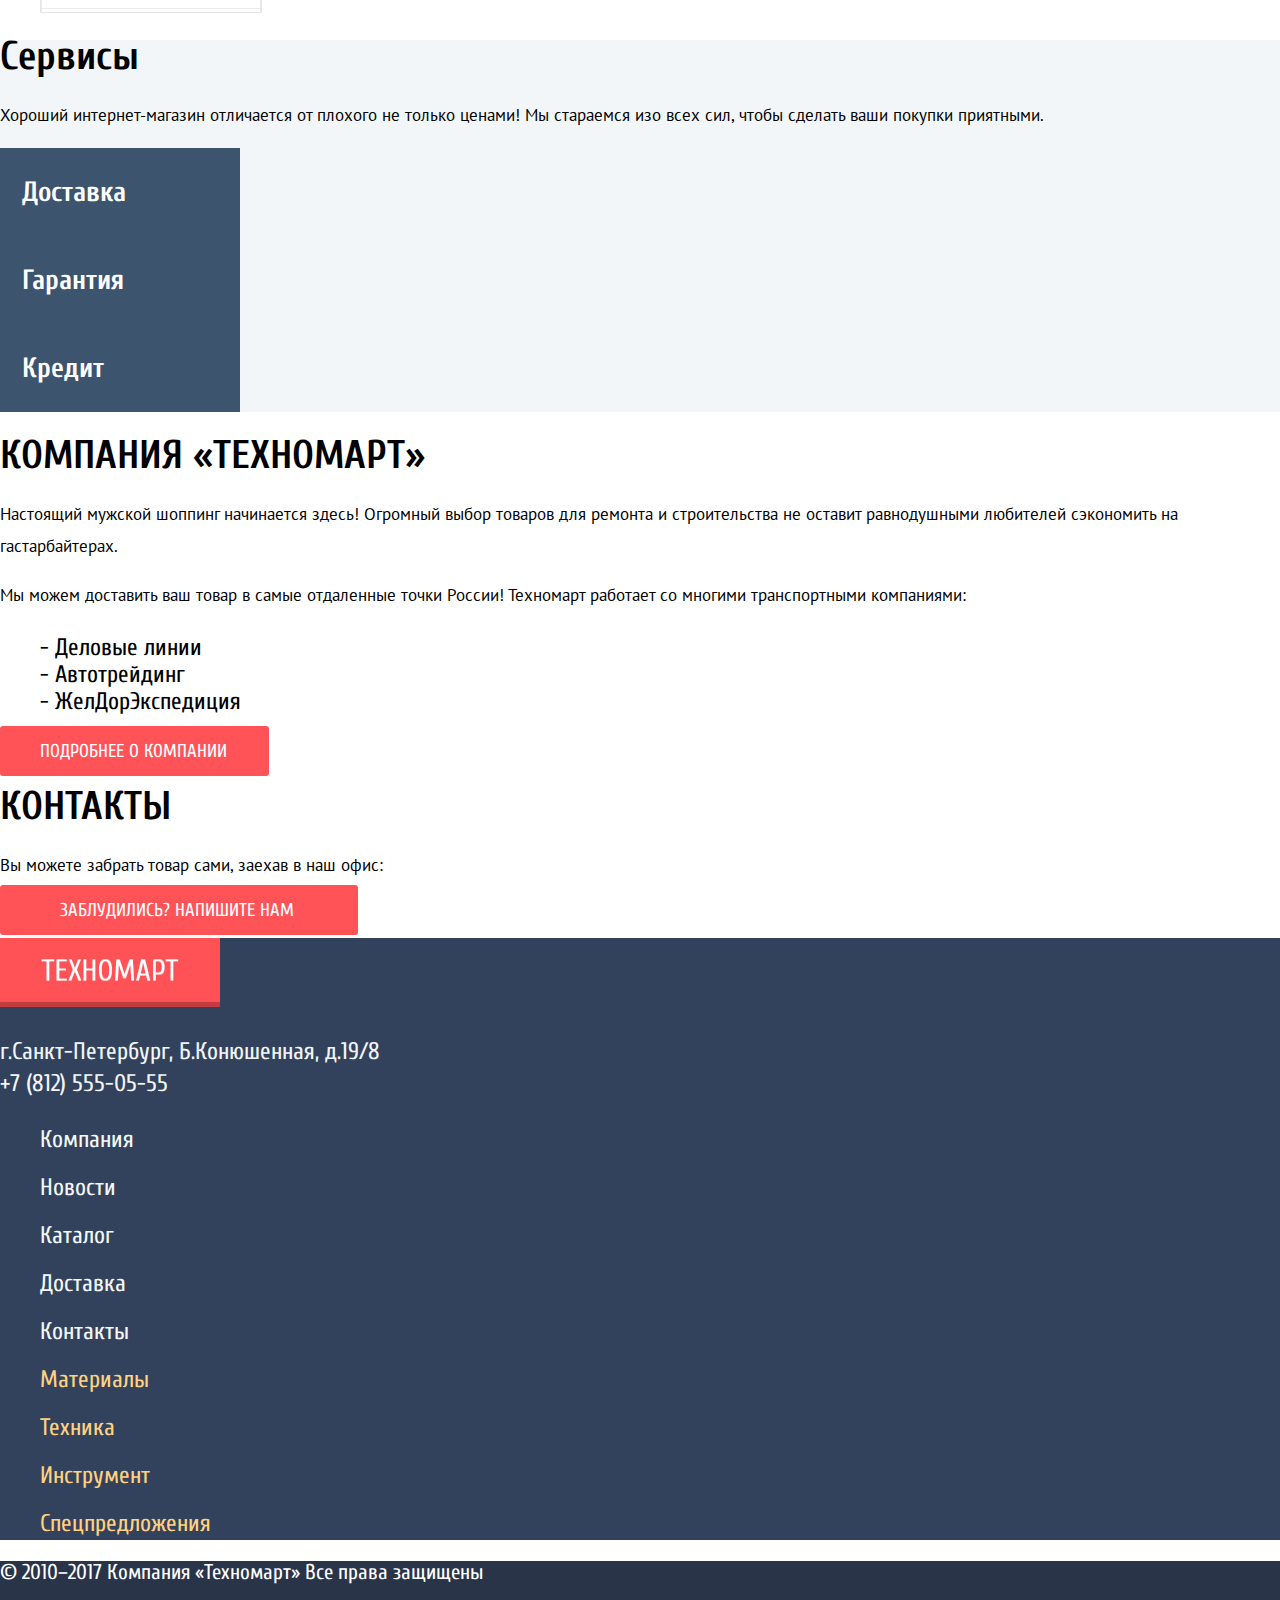
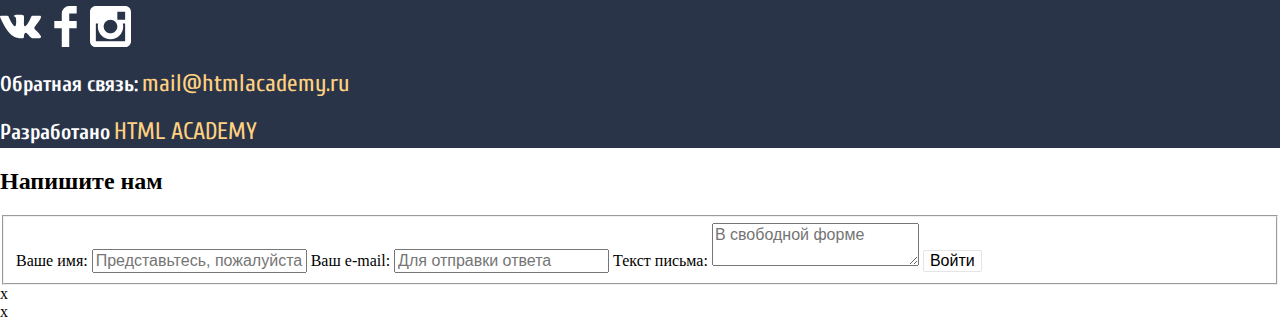
==== commit ff0d2168: "переписан css добавлены изменения в catalog и index" ====
--- a/index.html
+++ b/index.html
@@ -10,36 +10,39 @@
    </head>
    <body>
       <header class="main-header">
-         <ul class="main-header-line">
-            <li>
-               <p>
-                  <img src="img/logo.png" width="220" height="69" alt="Логотип магазина «Техномаркет»">
-               </p>
-            </li>
-            <li>
-               <form class="search-form">
-                  <label class="visually-hidden" for="search">Поиск</label>
-                  <p><input type="search" name="search" placeholder="Поиск"></p>
-               </form>
-            </li>
-            <li>
-               <p class="bookmarks-b">
-                  <a class="bookmarks" href="#">Закладки:0</a>
-               </p>
-            </li>
-            <li>
-               <p class="basket-b">
-                  <a class="basket" href="#">Корзина:0</a>
-               </p>
-            <li>
-               <p class="order-b">
-                  <a class="order" href="#">Оформить заказ:</a>
-               </p>
-         </ul>
          <div class="block-1">
+            <ul class="main-header-line">
+               <li>
+                  <p>
+                     <img src="img/logo.png" width="220" height="69" alt="Логотип магазина «Техномаркет»">
+                  </p>
+               </li>
+               <li>
+                  <form class="search-form">
+                     <label class="visually-hidden" for="search">Поиск</label>
+                     <input type="search" name="search" class="search" placeholder="Поиск">
+                     <button type="submit"><img src="img/search-icon.svg" alt="Поиск"></button>
+                  </form>
+               </li>
+               <li>
+                  <p class="bookmarks-b">
+                     <a class="bookmarks" href="#">Закладки:0</a>
+                  </p>
+               </li>
+               <li>
+                  <p class="basket-b">
+                     <a class="basket" href="#">Корзина:0</a>
+                  </p>
+               <li>
+                  <p class="order-b">
+                     <a class="order" href="#">Оформить заказ:</a>
+                  </p>
+            </ul>
             <ul class="block-about">
                <li class="about">
-                  Интернет магазин строительных материалов и инструментов для ремонта
+                  Интернет магазин <br>
+                  строительных материалов <br>
+                  и инструментов для ремонта
                </li>
                <li class="tel">
                   +7 (812) 555-05-55
@@ -49,10 +52,10 @@
                </li>
             </ul>
             <ul class="user-navigation">
-               <li class="login-link">
-                  <a class="login-link" href="login.html">Вход</a>
-               </li>
-               <li class="registration-link">
+               <li>
+                  <a class="login-link-into" href="login.html" ><img src="img/login-icon.svg" alt="Вход">Вход</a>
+               </li>
+               <li>
                   <a class="login-link" href="registration.html">Регистрация</a>
                </li>
             </ul>
@@ -71,70 +74,71 @@
          </div>
       </header>
       <main class="container">
-         <div="block-2">
-         <section class="promo-block">
-         <h2 class="visually-hidden">Промо-блок</h2>
-         <div class="promo promo-list1">
-            <h3>Материалы</h3>
-            <p>
-               <a href="#" class="promo-button">На любой вкус</a>
-            </p>
-         </div>
-         <div class="promo promo-list2">
-            <h3>Инструменты</h3>
-            <p>
-               <a href="#" class="promo-button">На все случаи</a>
-            </p>
-         </div>
-         <div class="promo promo-list3">
-            <h3>Техника</h3>
-            <p>
-               <a href="#" class="promo-button">Для стройки</a>
-            </p>
-         </div>
-         <div class="promo promo-list4">
-            <h3>Скидки 50%</h3>
-            <p>
-               <a href="#" class="promo-button">на 350 товаров</a>
-            </p>
-         </div>
-         <div class="promo promo-list5">
-            <h3>Доставка</h3>
-            <p>
-               <a href="#" class="promo-button">Бесплатно</a>
-            </p>
-         </div>
-         <div class="gallery">
-            <img src="img/slider-1.jpg" width="620" height="266" alt="Перфораторы">
-            <selection class="gallery-content">
-            <h3>Перфораторы</h3>
-            <p class="p-gallery-content">Настоящие мужские игрушки</p>
-            <a href="#" class="btn-gallery-content">Открыть каталог</a>
-         </div>
-         <div class="number-pagination">
-            <span class="button gallery-button gallery-button-next"><img src="img/icon-right.svg" width="30" height="46" alt="next"></span>
-         </div>
-         </div>
-         <div class="gallery">
-            <img src="img/slider-2.jpg" width="620" height="266" alt="Дрели">
-            <selection class="gallery-content">
-            <h3>Перфораторы</h3>
-            <p class="p-gallery-content">Соседям на радость</p>
-            <a href="#" class="btn-gallery-content" name="button">Открыть каталог</a>
-         </div>
-         <div class="number-pagination">
-            <span class="button gallery-button gallery-button-back"><img src="img/icon-left.svg" width="30" height="46" alt="back"></span>
-         </div>
+         <div class="block-2">
+            <section class="promo-block">
+            <h2 class="visually-hidden">Промо-блок</h2>
+            <div class="promo promo-list1">
+               <h3>Материалы</h3>
+               <p>
+                  <a href="#" class="promo-button">На любой вкус</a>
+               </p>
+            </div>
+            <div class="promo promo-list2">
+               <h3>Инструменты</h3>
+               <p>
+                  <a href="#" class="promo-button">На все случаи</a>
+               </p>
+            </div>
+            <div class="promo promo-list3">
+               <h3>Техника</h3>
+               <p>
+                  <a href="#" class="promo-button">Для стройки</a>
+               </p>
+            </div>
+            <div class="promo promo-list4">
+               <h3>Скидки 50%</h3>
+               <p>
+                  <a href="#" class="promo-button">на 350 товаров</a>
+               </p>
+            </div>
+            <div class="promo promo-list5">
+               <h3>Доставка</h3>
+               <p>
+                  <a href="#" class="promo-button">Бесплатно</a>
+               </p>
+            </div>
+            <div class="gallery">
+               <section class="gallery-content">
+                  <img src="img/slider-1.jpg" width="620" height="266" alt="Перфораторы">
+                  <h3><span class="gallery-h">Дрели</span></h3>
+                  <p class="p-gallery-content">Настоящие мужские игрушки</p>
+                  <a href="#" class="btn-gallery-content">Открыть каталог</a>
+               </section>
+            </div>
+            <div class="number-pagination">
+               <span class="button gallery-button gallery-button-next"><img src="img/icon-right.svg" width="30" height="46" alt="next"></span>
+            </div>
+            <div class="gallery">
+               <section class="gallery-content">
+                  <img src="img/slider-2.jpg" width="620" height="266" alt="Дрели">
+                  <h3><span class="gallery-h">Перфораторы</span></h3>
+                  <p class="p-gallery-content">Соседям на радость</p>
+                  <a href="#" class="btn-gallery-content" name="button">Открыть каталог</a>
+               </section>
+            </div>
+            <div class="number-pagination">
+               <span class="button gallery-button gallery-button-back"><img src="img/icon-left.svg" width="30" height="46" alt="back"></span>
+            </div>
          </div>
          <section class="popular-product">
-            <h1>Популярные товары</h1>
+            <h1><span class="popular-product-h">Популярные товары:</span></h1>
             <p class="special-button">
-               <a class="button" href="#">Все популярные товары</a>
+               <a class="popular-product-button" href="#">Все популярные товары</a>
             </p>
             <ul class="popular-product-list">
                <li class="product-list">
                   <h3>
-                     <span class="popular-product-title">Перфоратор BOSCH BFG 9000</span>
+                     <span class="popular-product-title">Перфоратор BOSCH<br> BFG 9000</span>
                   </h3>
                   <p class="popular-product-image">
                      <a href="#">
@@ -143,12 +147,12 @@
                   </p>
                   <p class="price">
                      <span class="strike">32500 Р.</span>
-                     <b>25500 Р.</b>
+                     <b class="price-b">25500 Р.</b>
                   </p>
                </li>
                <li class="product-list">
                   <h3>
-                     <span class="popular-product-title">Перфоратор BOSCH BFG 3000</span>
+                     <span class="popular-product-title">Перфоратор BOSCH<br> BFG 3000</span>
                   </h3>
                   <p class="popular-product-image">
                      <a href="#">
@@ -157,12 +161,12 @@
                   </p>
                   <p class="price">
                      <span class="strike">22500 Р.</span>
-                     <b>15500 Р.</b>
+                     <b class="price-b">15500 Р.</b>
                   </p>
                </li>
                <li class="product-list">
                   <h3>
-                     <span class="popular-product-title">Перфоратор BOSCH BFG 6000</span>
+                     <span class="popular-product-title">Перфоратор BOSCH<br> BFG 6000</span>
                   </h3>
                   <p class="popular-product-image">
                      <a href="#">
@@ -171,12 +175,12 @@
                   </p>
                   <p class="price">
                      <span class="strike">30500 Р.</span>
-                     <b>25500 Р.</b>
+                     <b class="price-b">25500 Р.</b>
                   </p>
                </li>
                <li class="product-list">
                   <h3>
-                     <span class="popular-product-title">Перфоратор BOSCH BFG 2000</span>
+                     <span class="popular-product-title">Перфоратор BOSCH<br> BFG 2000</span>
                   </h3>
                   <p class="popular-product-image">
                      <a href="#">
@@ -185,104 +189,119 @@
                   </p>
                   <p class="price">
                      <span class="strike"></span>
-                     <b>12500 Р.</b>
+                     <b class="price-b">12500 Р.</b>
                   </p>
                </li>
             </ul>
          </section>
          <section class="popular-manufacturers">
-            <h1>Популярные производители</h1>
+            <h1><span class="popular-product-h">Популярные производители:</span></h1>
             <p class="special-button">
-               <a class="button" href="#">Все производители</a>
+               <a class="popular-product-button" href="#">Все производители</a>
             </p>
             <ul class="p-manufacturers-list" >
-               <li class="manufacturers-list">
-                  <p class="popular-manufacturers-image">
-                     <a href="#">
+               <li>
+                  <p class="popular-manufacturers-image">
+                     <a class="manufacturers-list1" href="#">
                      <img width="220" height="144" src="img/m-1.jpg" alt="BOSCH">
                      </a>
-               </li>
-               <li class="manufacturers-list">
-                  <p class="popular-manufacturers-image">
-                     <a href="#">
+                  </p>
+               </li>
+               <li>
+                  <p class="popular-manufacturers-image">
+                     <a class="manufacturers-list2" href="#">
                      <img width="220" height="144" src="img/m-2.jpg" alt="Makita">
                      </a>
-               </li>
-               <li class="manufacturers-list">
-                  <p class="popular-manufacturers-image">
-                     <a href="#">
+                  </p>
+               </li>
+               <li>
+                  <p class="popular-manufacturers-image">
+                     <a class="manufacturers-list3" href="#">
                      <img width="220" height="144" src="img/m-3.jpg" alt="DeWalt">
                      </a>
-               </li>
-               <li class="manufacturers-list">
-                  <p class="popular-manufacturers-image">
-                     <a href="#">
+                  </p>
+               </li>
+               <li>
+                  <p class="popular-manufacturers-image">
+                     <a class="manufacturers-list4" href="#">
                      <img width="220" height="144" src="img/m-4.jpg" alt="Интерскол">
                      </a>
-               </li>
-               <li class="manufacturers-list">
-                  <p class="popular-manufacturers-image">
-                     <a href="#">
+                  </p>
+               </li>
+               <li>
+                  <p class="popular-manufacturers-image">
+                     <a class="manufacturers-list5" href="#">
                      <img width="220" height="144" src="img/m-5.jpg" alt="Hitachi">
                      </a>
-               </li>
-               <li class="manufacturers-list">
-                  <p class="popular-manufacturers-image">
-                     <a href="#">
+                  </p>
+               </li>
+               <li>
+                  <p class="popular-manufacturers-image">
+                     <a class="manufacturers-list5" href="#">
                      <img width="220" height="144" src="img/m-6.jpg" alt="LG">
                      </a>
-               </li>
-               <li class="manufacturers-list">
-                  <p class="popular-manufacturers-image">
-                     <a href="#">
+                  </p>
+               </li>
+               <li>
+                  <p class="popular-manufacturers-image">
+                     <a class="manufacturers-list6"  href="#">
                      <img width="220" height="144" src="img/m-7.jpg" alt="AEG Power Solutions">
                      </a>
-               </li>
-               <li class="manufacturers-list">
-                  <p class="popular-manufacturers-image">
-                     <a href="#">
+                  </p>
+               </li>
+               <li>
+                  <p class="popular-manufacturers-image">
+                     <a  class="manufacturers-list7" href="#">
                      <img width="220" height="144" src="img/m-8.jpg" alt="Metabo">
                      </a>
+                  </p>
                </li>
             </ul>
          </section>
          </div>
-         <div class="gallery-service">
-            <h1>Сервисы</h1>
+         </div>
+         <div class="block-3">
+            <h1 class="service-h">Сервисы</h1>
             <p class="about-gallery-service">Хороший интернет-магазин отличается от плохого не только ценами! Мы стараемся изо всех сил, чтобы сделать ваши покупки приятными.</p>
-            <section class="gallery-content-service">
-               <p class="service-button-b">
-                  <a class="service-button" href="#">Доставка</a>
-               </p>
-               <h3>Доставка</h3>
-               <p class="p-gallery-content-service">Мы с удовольствием доставим ваш товар прямо  к вашему подъезду совершенно бесплатно! Ведь мы неплохо заработаем поднимая его на этаж!</p>
-               <img src="img/car.png" width="468" height="261" alt="Машина">
-            </section>
-            <section class="gallery-content-service">
-               <p class="service-button-b">
-                  <a class="service-button" href="#">Гарантия</a>
-               </p>
-               <h3>Гарантия</h3>
-               <p class="p-gallery-content-service">Если купленный у нас товар поломается или заискрит, 
-                  а также в случае пожара, спровоцированного его возгаранием,  вы всегда можете быть уверены в нашей гарантии. Мы обменяем сгоревший товар на новый. 
-                  Дом уж восстановите как-нибудь сами.
-               </p>
-               <img src="img/medal.png" width="389" height="283" alt="Гарантия">
-            </section>
-            <section class="gallery-content-service">
-               <p class="service-button-b">
-                  <a class="service-button" href="#">Кредит</a>
-               </p>
-               <h3>Кредит</h3>
-               <p class="p-gallery-content-service">Залезть в долговую яму стало проще! 
-                  Кредитные консультанты придут вам на помощь.
-               </p>
-               <img src="img/money.png" width="465" height="285" alt="Кредит">
-            </section>
-         </div>
-         <div class="block-3">
+            <ul class="service-menu">
+               <li>
+                  <a class="post" href="#post">Доставка</a>
+                  <ul class="sub-menu">
+                     <li>
+                        <h3 class="b">Доставка</h3>
+                        <p class="p-gallery-content-service">Мы с удовольствием доставим ваш товар прямо  к вашему подъезду совершенно бесплатно! Ведь мы неплохо заработаем поднимая его на этаж!</p>
+                        <img src="img/car.png" width="468" height="261" alt="Машина">
+                     </li>
+                  </ul>
+               <li>
+                  <a class="guarantee" href="#services">Гарантия</a>
+                  <ul class="sub-menu">
+                     <li>
+                        <h3 class="b">Гарантия</h3>
+                        <p class="p-gallery-content-service">Если купленный у нас товар поломается или заискрит, 
+                           а также в случае пожара, спровоцированного его возгаранием,  вы всегда можете быть уверены в нашей гарантии. Мы обменяем сгоревший товар на новый. 
+                           Дом уж восстановите как-нибудь сами.
+                        </p>
+                        <img src="img/medal.png" width="389" height="283" alt="Гарантия"></a>
+                     </li>
+                  </ul>
+               </li>
+               <li>
+                  <a class="credit" href="#team">Кредит</a>
+                  <ul class="sub-menu">
+                     <li>
+                        <h3 class="b">Кредит</h3>
+                        <p class="p-gallery-content-service">Залезть в долговую яму стало проще! 
+                           Кредитные консультанты придут вам на помощь.
+                        </p>
+                        <img src="img/money.png" width="465" height="285" alt="Кредит">
+                     </li>
+                  </ul>
+            </ul>
+         </div>
+         <div class="block-4">
             <section class="information">
-               <h1>КОМПАНИЯ «Техномарт»</h1>
+               <h1 class="information-h">КОМПАНИЯ «Техномарт»</h1>
                <p class="block-information">Настоящий мужской шоппинг начинается здесь! Огромный выбор товаров для ремонта и строительства не оставит равнодушными любителей сэкономить на гастарбайтерах.</p>
                <p class="block-information">Мы можем доставить ваш товар в самые отдаленные точки России! Техномарт работает со многими транспортными компаниями:</p>
                <ul class="list">
@@ -295,18 +314,17 @@
                </p>
             </section>
             <section class="contacts">
-               <h1>Контакты</h1>
+               <h1 class="information-h">Контакты</h1>
                <p class="block-information">Вы можете забрать товар сами,  заехав в наш офис:</p>
                <p>
                   <a href="map.html"></a>
-                  <a class="map" href="#">Заблудились? Напишите нам"</a>
+                  <a class="map" href="#">Заблудились? Напишите нам</a>
                </p>
             </section>
          </div>
       </main>
-      <div class="block-4">
-      <footer class="main-footer">
-         <div class="block-4">
+      <div class="block-5">
+         <footer class="main-footer">
             <p class="logo-footer"><img src="img/logo.png" width="220" height="69" alt="Логотип магазина «Техномаркет»"></p>
             <p class="footer-contacts">
                г.Санкт-Петербург, Б.Конюшенная, д.19/8<br>
@@ -361,22 +379,23 @@
                   </p>
                </li>
             </ul>
-         </div>
-         <div class="block-5">
-         <p class="coopyright">© 2010–2017 Компания «Техномарт» Все права защищены</p>
-         <div class="footer-social">
-            <a class="social-button" href="#" aria-label="Вконтакте"><img src="img/icon-vk.svg" width="41" height="41" alt="Вконтакте"></a>
-            <a class="social-button" href="#" aria-label="Фейсбук"><img src="img/icon-fb.svg" width="41" height="41" alt="Фейсбук"></a>
-            <a class="social-button" href="#" aria-label="Инстаграм"><img src="img/icon-insta.svg" width="41" height="41" alt="Инстаграм"></a>
-            <p class="feedback">
-               <b>Обратная связь:</b>
-               <a class="button" href="#">mail@htmlacademy.ru</a>
-            </p>
-            <p class="feedback">
-               <b>Разработано</b>
-               <a class="button" href="https://htmlacademy.ru">HTML ACADEMY</a>
-            </p>
-         </div>
+      </div>
+      <div class="block-6">
+      <p class="coopyright">© 2010–2017 Компания «Техномарт» Все права защищены</p>
+      <div class="footer-social">
+      <a class="social-button" href="#" aria-label="Вконтакте"><img src="img/icon-vk.svg" width="41" height="41" alt="Вконтакте"></a>
+      <a class="social-button" href="#" aria-label="Фейсбук"><img src="img/icon-fb.svg" width="41" height="41" alt="Фейсбук"></a>
+      <a class="social-button" href="#" aria-label="Инстаграм"><img src="img/icon-insta.svg" width="41" height="41" alt="Инстаграм"></a>
+      <p class="feedback">
+      <b class="feedback-b">Обратная связь:</b>
+      <a class="button-feedback" href="#">mail@htmlacademy.ru</a>
+      </p>
+      <p class="feedback">
+      <b class="feedback-b">Разработано</b>
+      <a class="button-feedback" href="https://htmlacademy.ru">HTML ACADEMY</a>
+      </p>
+      </div>
+      </div>
       </footer>
       <section class="modal modal-dialog">
          <h2>Напишите нам</h2>
--- a/css/style.css
+++ b/css/style.css
@@ -1,641 +1,830 @@
 .body {
     font-family: "Cuprum", sans-serif;
-	line-height: 24 pt;
-	font-size: 13 pt;
-	font-weight: normal;
-	color: #00000;
-	background-color: #ffffff;
-}
-
-a {
-    text-decoration: none;
-}
-
+    font-size: 13 pt;
+    font-weight: normal;
+    line-height: 24 pt;
+}
 .visually-hidden {
-	display: none;
-}
-
-.main-header-line {
-	line-height: 17pt;
-	font-size: 18pt;
-	color: #ffffff;
-	background-color: #33445a;
-}
-
+    display: none;
+}
+input[type="search"] {
+    background-color: #293449;
+    border: none;
+    box-sizing: border-box;
+    width: 270px;
+    height: 42px;
+    -moz-box-sizing: border-box;
+    outline: none;
+    -webkit-appearance: none;
+}
+input[type="search"]::-webkit-input-placeholder {
+    color: #ffffff;
+    font-family: "Cuprum", sans-serif;
+    font-size: 17pt;
+    line-height: 18pt;
+    padding: 17px 142px 17px 49px;
+}
+input[type="search"]::-moz-placeholder {
+    color: #ffffff;
+    font-family: "Cuprum", sans-serif;
+    font-size: 17pt;
+    line-height: 18pt;
+    padding: 17px 142px 17px 49px;
+}
+.button {
+    cursor: pointer;
+    height: 19px;
+    left: 17px;
+    position: absolute;
+    top: 11px;
+    width: 19px;
+}
 .main-header-line,
+.user-navigation,
+.site-navigation,
 .block-about,
-.site-navigation,
-.user-navigation,
+.popular-product-list,
+.p-manufacturers-list,
 .list,
 .footer-menu,
-.footer-promo-block {
-	list-style: none;
-}
-
+.footer-promo-block,
+.button-feedback,
+.breadcrumbs,
+.filter-option,
+.sorting-product,
+.pagination-list {
+    list-style: none;
+}
 .bookmarks,
 .basket,
-.search-form,
+.order,
+.button-feedback,
+.price-sorting,
+.type-sorting,
+.functional-sorting {
+    text-decoration: none;
+}
+.bookmarks {
+    background: #293449;
+    color: #ffffff;
+    font-family: "Cuprum", sans-serif;
+    font-size: 17pt;
+    line-height: 18pt;
+    outline: #293449;
+    padding: 17px 44px 17px 28px;
+}
+.basket {
+    background: #293449;
+    color: #ffffff;
+    font-family: "Cuprum", sans-serif;
+    font-size: 17pt;
+    line-height: 18pt;
+    outline: #293449;
+    padding: 17px 49px 17px 32px;
+}
+.bookmarks:hover,
+.basket:hover {
+    background: #212a3a;
+    outline: #212a3a;
+}
+.bookmarks:active,
+.basket:active {
+    background: #161d29;
+    color: rgba(255, 255, 255, 0.6);
+    outline: #161d29;
+}
 .order {
-	text-decoration: none;
-}
-
-.bookmarks,
-.basket {
-	color: #ffffff;
-}
-
-.search-form {
-	color: #000000;
-	background-color: #293449;
-}
-.search-form:hover {
-	background-color: #212a3a;
-}
-
-.search-form:active {
-	color: #000000;
-	background-color: #ffffff;
-}
-
-.bookmarks a:hover,
-.basket a:hover {
-    margin: 17px 21px 15px 11px;
-    background-color: #212a3a; 
-}
-
+    background: #63a63e;
+    color: #ffffff;
+    font-family: "Cuprum", sans-serif;
+    font-size: 17pt;
+    line-height: 18pt;
+    outline: #63a63e;
+    padding: 17px 21px 17px 22px;
+}
+.order:hover {
+    background: #5fbb2d;
+    outline: #5fbb2d;
+}
+.order:active {
+    background: #518534;
+    color: rgba(255, 255, 255, 0.6);
+    outline: #518534;
+}
+.login-link {
+    background: #ffffff;
+    color: #000000;
+    font-family: "Cuprum", sans-serif;
+    font-size: 21pt;
+    line-height: 18pt;
+    padding: 12px 49px 16px 27px;
+    text-decoration: none;
+}
+.login-link-into {
+    background: #ffffff;
+    color: #000000;
+    font-family: "Cuprum", sans-serif;
+    font-size: 21pt;
+    line-height: 18pt;
+    padding: 14px 25px 16px 25px;
+    text-decoration: none;
+}
+.login-link-into:hover,
+.login-link:hover {
+    color: #ee3643;
+}
+.login-link-into:active,
+.login-link:active {
+    color: rgba(0, 0, 0, 0.302);
+}
+.about {
+    font-family: "Cuprum", sans-serif;
+    font-size: 16pt;
+    line-height: : 23pt;
+    font-style: italic;
+    color: #ee3643;
+}
+.tel {
+    font-family: "Cuprum", sans-serif;
+    font-size: 21pt;
+    line-height: : 18pt;
+    color: #fb463c;
+    border: 3px solid #ffffff;
+}
+.header-contacts {
+    font-family: "Cuprum", sans-serif;
+    font-size: 14pt;
+    line-height: : 24pt;
+    color: # font-family: "Cuprum", sans-serif;
+    font-size: 21pt;
+    line-height: : 18pt;
+    color: #3d546e;
+}
+.site-navigation {
+    list-style-type: none;
+    margin: 0;
+    padding: 0;
+    width: 100px;
+}
+.site-navigation a {
+    background-color: #3d546e;
+    box-shadow: 0px 5px 0 0 #293449;
+    color: #ffffff;
+    font-family: "Cuprum", sans-serif;
+    font-size: 17pt;
+    line-height: 18pt;
+    padding: 5px;
+    text-decoration: none;
+}
 .site-navigation a:hover {
-	background-color: #212a3a; 
-} 
-
-.bookmarks a:active,
-.basket a:active
+    background-color: #293449;
+}
 .site-navigation a:active {
-	background-color: #161d29; 
-} 
-
-.basket-p {
- padding: 17px 21px 15px 11px;
- background-color: #ee3643;
-}
-
-.order {
-	padding: 17px 17px 17px 22px;
-	background-color: #63a63e;
-	color: #ffffff;
-}
-
-.order:hover {
-	background-color: #5fbb2d;
-}
-
-.order:active {
-	background-color: #518534;	
-}
-
-.block-1 {
-	background-color: #f3f7f9;
-}
-
-.about {
-	line-height: 23pt;
-	font-size: 16pt;
-	font-style: italic;
-	color: #ff5357;
-}
-
-.tel {
-	line-height: 18pt;
-	font-size: 21pt;
-	color: #ff5357;
-}
-
-.transition {
-	font-size: 16pt;
-	line-height: 18pt;
-	color: #32425c;
-	text-decoration: underline;
-}
-
-.transition:hover {
-	font-size: 16pt;
-	line-height: 18pt;
-	color: #ee3643;
-	text-decoration: underline;
-}
-
-.transition:active {
-	font-size: 16pt;
-	line-height: 18pt;
-	color: #32425c;
-	text-decoration: underline;
-	opacity: 0.3;
-}
-
-.header-contacts {
-	line-height: 24pt;
-	font-size: 14pt;
-	color: #3d546e;
-}
-
-.user-navigation a {
-	line-height: 18pt;
-	font-size: 21pt;
-	color: #000000;
-	background-color: #ffffff;
-}
-
-.user-navigation a:hover {
-	color: #ee3643;
-}
-
-.user-navigation a:active {
-    color: #c5c5c5;
-}
-
-.breadcrumbs {
-  	list-style: none;
-  	font-family: PT Sans;
-  	font-size: 13pt;
-  	line-height: 18pt;
-  	color: #000000;
-  	text-decoration: underline;
-}
-.site-navigation a {
-	color: #ffffff;
-	background-color: #33445a;
-}
-
-.filter fieldset {
-  		border: none;
-}
-
-.filter legend {
-	font-family: PT Sans;
-	font-size: 17pt;
-	line-height: 30pt;
-	color: #000000;
-	text-decoration: underline;
-}
-
-.filter ul {
-  	font-family: PT Sans;
-  	list-style: none;
-  	font-size: 15pt;
-  	line-height: 20pt;
-  	color: #000000;
-}
-
-.filter-option-input
-{
-  	color: #c5c5c5;	
-}
-
-.filter-option-input:hover {
- 	color: #b5b5b5;
-}
-
-.filter-option-input:focus {
-   	color: #e9e9e9;
-   	opacity: 0.3;
-}
-
-.sorting-product {
-	font-family: PT Sans; 
-	font-size: 13pt;
-	line-height: 18pt;
-	color: #000000
-	opacity: 0.3;
-}
-
-.sorting-product:hover {
-	color: #000000
-}
-
-.sorting-product:active {
-	color: #ee3643;
-}
-
-.catalog-list {
-	list-style: none;
-}
-
-.buy {
-	font-size: 14pt;
-	line-height: 18pt;
-	color: #ffffff;
-	text-transform: uppercase;
-	margin: 14px, 15px, 12px, 14px;
-	background-image: url("../img/icon-cart.svg");
-	background-position: 10px 14px;
-    background-repeat:  no-repeat;
-	background-color: #63a63e;
-	border-radius: 3px;
-	box-shadow: 0px 3px 0 0 #367315;
-}
-
-.buy:hover {
-	background-color: #5fbb2d;
-	box-shadow: 0px 3px 0 0 #367315;
-}
-.buy:active {
-	background-color: #518534;
-}
-
-.bookmarks-buy {
-	font-size: 14pt;
-	line-height: 18pt;
-	color: #32425c;
-	text-transform: uppercase;
-	margin: 11px, 12px, 13px, 12px;
-    border: #63a63e;
-	border-radius: 3px;
-	}
-
-.bookmarks-buy:hover {
-    border: #32425c;
-}
-
-.bookmarks-buy:active {
-    border: #32425c;
-    opacity: 0.3;
-}
-
-.block-2,
-.block-3 {
-	background-color: #ffffff;
-}
-
-.promo-block h3 {
-	font-size: 24pt;
-	line-height: 30pt;
-	font-weight: bold;
-    color: #ffffff;
-}
-
-.promo {
-	width: 300px;
-    height: 132px;
-}
-
+    background-color: #293449;
+    color: rgba(255, 255, 255, 0.502);
+}
 .promo-list1 {
-	background-image: url("../img/icon-1.svg");
-	background-position: 213px 27px;
-    background-repeat:  no-repeat;
-	background-color: #ffbf47;
-}
-
+    background-color: #ffbf47;
+    background-image: url("../img/icon-1.svg");
+    background-position: 213px 27px;
+    background-repeat: no-repeat;
+    height: 123;
+    width: 300px;
+}
 .promo-list2 {
-	background-image: url("../img/icon-2.svg");
-	background-position: 197px 29px;
-    background-repeat:  no-repeat;
-	background-color: #3bbce3;
-}
-
+    background-color: #3bbce3;
+    background-image: url("../img/icon-2.svg");
+    background-position: 197px 29px;
+    background-repeat: no-repeat;
+    height: 123;
+    width: 300px;
+}
 .promo-list3 {
-	background-image: url('../img/icon-3.svg');
-	background-position: 191px 29px;
-    background-repeat:  no-repeat;	    
-	background-color: #dc91d8;
-}
-
+    background-color: #dc91d8;
+    background-image: url('../img/icon-3.svg');
+    background-position: 191px 29px;
+    background-repeat: no-repeat;
+    height: 123;
+    width: 300px;
+}
 .promo-list4 {
-	background-image: url('../img/icon-4.svg');
-	background-position: 197px 29px;
-    background-repeat:  no-repeat;	    
-	background-color: #8ed78f;
-}
-
+    background-color: #8ed78f;
+    background-image: url('../img/icon-4.svg');
+    background-position: 197px 29px;
+    background-repeat: no-repeat;
+    height: 123;
+    width: 300px;
+}
 .promo-list5 {
+    background-color: #ffc047;
     background-image: url('../img/icon-5.svg');
-	background-position: 191px 29px;
-    background-repeat:  no-repeat;	    
-	background-color: #ffc047;
-}
-
+    background-position: 191px 29px;
+    background-repeat: no-repeat;
+    height: 123;
+    width: 300px;
+}
 .promo-button {
-    padding: 14px 24px;
-    border-radius: 2px;
+    background-color: rgba(229, 229, 229, 0.1);
+    border-radius: 3px;
+    color: #ffffff;
+    font-family: "Cuprum", sans-serif;
     font-size: 14pt;
     line-height: 18px;
-    text-transform: uppercase;
-    color: #ffffff;
-    background-color: rgba(229, 229, 229, 0.1);
-	}
-
+    padding: 14px 24px;
+    text-decoration: none;
+    text-transform: uppercase;
+}
 a.promo-button:hover {
-	background-color: rgba(204, 204, 204 0.2);
-}
-
+    background-color: rgba(204, 204, 204 0.2);
+}
 a.promo-button:active {
-	background-color: rgba(178, 178, 178, 0.3);
-}
-
+    background-color: rgba(178, 178, 178, 0.3);
+}
+.promo h3 {
+    color: #ffffff;
+    font-family: "Cuprum", sans-serif;
+    font-size: 24pt;
+    font-weight: bold;
+    line-height: 30pt;
+    padding: 14px 24px;
+}
 .gallery {
-    width: 620;
-    height: 266;
-
-.gallery-content h3 {
-    padding: 26px 30px;
-	font-size: 36pt;
-	line-height: 30pt;
-	font-weight: bold;
-	color: #ffffff;
-	background-color: #000000;
-	text-transform: uppercase;
-
+    width: 621px;
+    height: 268px;
+}
+.gallery-h {
+    color: #ffffff;
+    font-family: "Cuprum", sans-serif;
+    font-size: 36pt;
+    line-height: 30pt;
+    font-weight: bold;
+}
 .p-gallery-content {
-
-	font-size: 18pt;
-	line-height: 24pt;
-	color: #ffffff;
-	background-color: #000000;
-	}
-
+    color: #ffffff;
+    font-family: "Cuprum", sans-serif;
+    font-size: 18pt;
+    line-height: 24pt;
+}
 .btn-gallery-content {
-	margin: 0px 26px;
-  	padding: 14px 50px;
-  	font: inherit;
-  	font-size: 14pt;
-  	line-height: 18pt;
-  	text-transform: uppercase;
-  	color: #ffffff;
-  	vertical-align: middle;
-  	border-radius: 3px;
-  	background: #ee3643;
-  	width: 195px;
-  	height: 38px;
-}
-
+    background: #ee3643;
+    border-radius: 3px;
+    color: #ffffff;
+    font: inherit;
+    font-family: "Cuprum", sans-serif;
+    font-size: 14pt;
+    height: 38px;
+    line-height: 18pt;
+    margin: 0px 26px;
+    padding: 14px 50px;
+    text-decoration: none;
+    text-transform: uppercase;
+    vertical-align: middle;
+    width: 195px;
+}
 .btn-gallery-content:hover {
-	background: #ca2c37;;
-}
-
+    background: #ca2c37;
+}
 .btn-gallery-content:active {
-  	background: #ba2732;
-}
-
-
-.popular-product h1,
-.popular-manufacturers h1 {
-	font-size: 30pt;
-	line-height: 30pt;
-	color: #3d546e;
-	background-color: #f9f5f0;
-	text-transform: uppercase;
-}
-
-.button a {
-	margin-top: : 866px;
-	margin-left: 794px;
-  	padding: 14px 19px 14px 55px;
-  	font: inherit;
-  	font-size: 14pt;
-  	line-height: 18pt;
-  	text-transform: uppercase;
-  	color: #ffffff;
-  	vertical-align: middle;
-  	border-radius: 3px;
-  	background: #ff5357;
-  	width: 252px;
-  	height: 38px;
-}
-
-.popular-product-title {
-	font-family: PT Sans;
-	font-size: 18pt;
-	line-height: 20pt;
-	font-weight: bold;
-	color: #000000;
-}
-
-.popular-product-list {
-	list-style: none;
-}
-
-.product-list,
-.catalog-item {
-	width: 222;
-	height: 318;	
-	background-color: #ffffff;
-	border: 1px solid #e5e5e5;
-}
-
-.product-list:hover,
-.catalog-item:hover {
-	box-shadow: 0 10px 25px rgba (41, 52, 73, 0.5);
-}
-
-.p-manufacturers-list {
-	list-style: none;
-}
-
-.manufacturers-list {
-	width: 222;
-	height: 147;
-	background-color: #ffffff;
-	border: 1px solid #e5e5e5;
-}
-
-.manufacturers-list:hover {
-	box-shadow: 0 10px 25px rgba (41, 52, 73, 0.5);
-}
-
-.manufacturers-list:activ {
-	box-shadow: 0px
-	 4px 10px rgba (41, 52, 73, 0.5);
-}
-
-.gallery-service {
-	background-color: #f4f7f9;
-}
-
-.gallery-service h1 {
-	font-size: 30pt;
-	line-height: 24pt;
-	color: #000000;
-	text-transform: uppercase;
-}
-
+    background: #ba2732;
+}
+.popular-product-h {
+    font-family: "Cuprum", sans-serif;
+    font-size: 30pt;
+    line-height: 30pt;
+    text-transform: uppercase;
+    color: #3d546e;
+    background-color: #f9f5f0;
+}
+.popular-product-button {
+    font-family: "Cuprum", sans-serif;
+    font-size: 14pt;
+    line-height: 18pt;
+    text-transform: uppercase;
+    text-decoration: none;
+    color: #ffffff;
+    border-radius: 3px;
+    background-color: #ff5357;
+    padding: 14px 55px 14px 55px;
+}
+.product-list {
+    width: 220px;
+    height: 318px;
+    border: 1px solid #eaeaea;
+    background-color: #ffffff;
+}
+.popular-product-title:hover {
+    background: #ffffff;
+    box-shadow: 10 0 25px 0 #293449;
+}
+{
+    font-family: 'PT Sans', sans-serif;
+    font-size: 18pt;
+    line-height: 20pt;
+    color: #000000;
+}
+.strike {
+    font-family: 'PT Sans', sans-serif;
+    font-size: 17pt;
+    line-height: 18pt;
+    font-weight: bold;
+    text-decoration: line-through;
+    color: #a9a9a9;
+}
+.price-b {
+    font-family: 'PT Sans', sans-serif;
+    font-size: 17pt;
+    line-height: 18pt;
+    font-weight: bold;
+    color: #ffffff;
+    display: inline-block;
+    padding: 13px 36px 13px 20px;
+    position: relative;
+    background: #ee3643;
+    border-radius: 3px;
+}
+.price-b:after,
+.price-b:before {
+    content: '';
+    position: absolute;
+    right: -18px;
+    top: 50%;
+    background: #ee3643;
+    width: 36px;
+    height: 36px;
+    margin-top: -18px;
+    border-radius: 3px;
+    transform: rotate(45deg);
+}
+.manufacturers-list1 {
+    width: 220px;
+    height: 145px;
+    background: url('../img/m-1.jpg');
+    border: 1px solid #e5e5e5;
+    background-color: #ffffff;
+}
+.manufacturers-list2 {
+    width: 220px;
+    height: 145px;
+    background: url('../img/m-2.jpg');
+    border: 1px solid #e5e5e5;
+    background-color: #ffffff;
+}
+.manufacturers-list3 {
+    width: 220px;
+    height: 145px;
+    background: url('../img/m-3.jpg');
+    border: 1px solid #e5e5e5;
+    background-color: #ffffff;
+}
+.manufacturers-list4 {
+    width: 220px;
+    height: 145px;
+    background: url('../img/m-4.jpg');
+    border: 1px solid #e5e5e5;
+    background-color: #ffffff;
+}
+.manufacturers-list5 {
+    width: 220px;
+    height: 145px;
+    background: url('../img/m-5.jpg');
+    border: 1px solid #e5e5e5;
+    background-color: #ffffff;
+}
+.manufacturers-list6 {
+    width: 220px;
+    height: 145px;
+    background: url('../img/m-6.jpg');
+    border: 1px solid #e5e5e5;
+    background-color: #ffffff;
+}
+.manufacturers-list7 {
+    width: 220px;
+    height: 145px;
+    background: url('../img/m-7.jpg');
+    border: 1px solid #e5e5e5;
+    background-color: #ffffff;
+}
+.manufacturers-list1:hover,
+.manufacturers-list2:hover,
+.manufacturers-list3:hover,
+.manufacturers-list4:hover,
+.manufacturers-list5:hover,
+.manufacturers-list6:hover,
+.manufacturers-list7:hover {
+    border: 1px solid #e5e5e5;
+    background-color: #ffffff;
+    box-shadow: 10 0 25px 0 #293449;
+}
+.manufacturers-list1:active,
+.manufacturers-list2:active,
+.manufacturers-list3:active,
+.manufacturers-list4:active,
+.manufacturers-list5:active,
+.manufacturers-list6:active,
+.manufacturers-list7:active {
+    border: 1px solid #e5e5e5;
+    background: #ffffff;
+    box-shadow: 10 0 25px 0 #293449;
+    opacity: 0.3;
+}
+.service-h {
+    font-family: 'Cuprum', sans-serif;
+    font-size: 30pt;
+    line-height: 24pt;
+    color: #000000;
+}
 .about-gallery-service {
-	font-family: PT Sans;
-	font-size: 13pt;
-	line-height: 24pt;
-	color: #000000;
-}
-
-.service-button {
-  	padding: 24px 23px 25px 140px;
-  	font: inherit;
-  	font-size: 21pt;
-  	line-height: 30pt;
-  	font-weight: bold;
-  	color: #ffffff;
-  	background: #3d546e;
-  	width: 240px;
-  	height: 61px;
-} 
-
-.service-button:hover {
-	background: #293449;
-
-}
-
-.service-button:activ {
-	color: #32425c;
-	background: #ffffff;
-}
-
-.gallery-content-service h3 {
-	font-size: 36pt;
-	line-height: 24pt;
-	color: #3d546e;
-}
-
+    font-family: 'PT Sans', sans-serif;
+    font-size: 13pt;
+    line-height: 24pt;
+    color: #000000;
+}
+.post,
+.guarantee,
+.credit {
+    font-family: 'Cuprum', sans-serif;
+    font-weight: bold;
+    font-size: 21pt;
+    line-height: 30pt;
+    color: #ffffff;
+}
 .p-gallery-content-service {
-	font-family: PT Sans;
-	font-size: 13pt;
-	line-height: 24pt;
-	color: #000000;
-}
-
-.information h1,
-.contacts h1 {
-	font-size: 30pt;
-	line-height: 24pt;
-	color: #000000;
-	text-transform: uppercase;
-}
-
- .block-information {
- 	font-family: PT Sans;
-	font-size: 13pt;
-	line-height: 24pt;
-	color: #000000;
- }
-
- .list {
-  	font-family: PT Sans;
-	font-size: 18pt;
-	line-height: 20pt;
-	color: #000000;	
- }
-
+    font-family: 'PT Sans', sans-serif;
+    font-size: 21pt;
+    line-height: 30pt;
+    color: #000000;
+}
+.b {
+    font-family: 'Cuprum', sans-serif;
+    font-size: 36pt;
+    line-height: 24pt;
+    color: #3d546e;
+    text-transform: uppercase;
+}
+.service-menu {
+    width: 240px;
+    margin: 0;
+    padding: 0;
+    list-style: none;
+}
+.service-menu a {
+    display: block;
+    margin-bottom: 0px;
+    padding: 24px 22px;
+    text-decoration: none;
+    color: #ffffff;
+    background-color: #3d546e;
+}
+.service-menu a:hover {
+    background: #293449;
+    color: #3d546e;
+}
+.service-menu a:active {
+    background: #ffffff;
+    color: #3d546e;
+}
+.service-menu > li {
+    position: relative;
+}
+.service-menu .sub-menu {
+    position: absolute;
+    top: 0px;
+    left: 240px;
+    z-index: 10;
+    display: none;
+    width: 700px;
+    height: 286px;
+    margin: 0;
+    padding: 0;
+    list-style: none;
+    background: #f4f8f9;
+}
+.information-h {
+    font-family: 'Cuprum', sans-serif;
+    font-size: 30pt;
+    line-height: 24pt;
+    color: #000000;
+    text-transform: uppercase;
+}
+.block-information {
+    font-family: 'PT Sans', sans-serif;
+    font-size: 13pt;
+    line-height: 24pt;
+    color: #000000;
+}
+.list {
+    font-family: 'Cuprum', sans-serif;
+    font-size: 18pt;
+    line-height: 20pt;
+    color: #000000;
+}
 .info {
-	padding: 14px 64px 14px 59px;
-	text-transform: uppercase;
-	font-size: 14pt;
-	line-height: 18pt;
-	color: #ffffff;
-	background-color: #ff5357;
-}
-
+    font-family: "Cuprum", sans-serif;
+    font-size: 14pt;
+    line-height: 18pt;
+    text-transform: uppercase;
+    text-decoration: none;
+    color: #ffffff;
+    border-radius: 3px;
+    background-color: #ff5357;
+    padding: 14px 42px 14px 40px;
+}
 .map {
-	padding: 14px 41px 14px 40px;
-	text-transform: uppercase;
-	font-size: 14pt;
-	line-height: 18pt;
-	color: #ffffff;
-	background-color: #ff5357;
-}
-
+    font-family: "Cuprum", sans-serif;
+    font-size: 14pt;
+    line-height: 18pt;
+    text-transform: uppercase;
+    text-decoration: none;
+    color: #ffffff;
+    border-radius: 3px;
+    background-color: #ff5357;
+    padding: 14px 64px 14px 60px;
+}
+.footer-contacts {
+    font-family: "Cuprum", sans-serif;
+    font-size: 18pt;
+    line-height: 24pt;
+    color: #f1f5f7;
+}
+.footer-menu a {
+    font-family: "Cuprum", sans-serif;
+    font-size: 18pt;
+    line-height: 24pt;
+    color: #f3f7f9;
+}
+.footer-promo-block a,
+.button-feedback {
+    font-family: "Cuprum", sans-serif;
+    font-size: 18pt;
+    line-height: 24pt;
+    color: #ffd180;
+}
+.footer-menu a,
+.footer-promo-block a {
+    text-decoration: none;
+}
+}
+.footer-menu a:hover,
+.footer-promo-block a:hover,
+.button-feedback:hover {
+    text-decoration: underline;
+}
+.footer-menu a:active,
+.footer-promo-block a:active {
+    opacity: 0.5;
+}
+.button-feedback:active {
+    color: #ee3643;
+}
+.coopyright,
+.feedback-b {
+    font-family: "Cuprum", sans-serif;
+    font-size: 16pt;
+    line-height: 18pt;
+    color: #ffffff;
+}
+.block-1 {
+    background-color: #f1f5f7;
+}
+.block-2,
 .block-4 {
-	background-color: #3d546e;
-}
-
-.footer-contacts {
-	font-size: 18pt;
-	line-height: 24pt;
-	color: #f1f5f7;
-	}
-
-.footer-menu a {
-	color: inherit;
-
-	font-size: 18pt;
-	line-height: 24pt;
-	color: #f1f5f7;
-	}
-
-.footer-menu a:hover {
-border-bottom: 1px solid #f1f5f7;
-}
-
-.footer-menu a:activ {
-opacity: 0.5;
-}
-
-.footer-promo-block a {
-	color: inherit;
-	font-size: 18pt;
-	line-height: 24pt;
-	color: #ffda96;	
-}
-
-.footer-promo-block a:hover {
-	border-bottom: 1px solid #ffda96;
-}
-
-.footer-promo-block a:activ {
-	opacity: 0.5;
-}
-
+    background-color: #ffffff;
+}
+.block-3 {
+    background-color: #f2f6f8;
+}
 .block-5 {
-	background-color: #33445a;
-}
-
-.coopyright {
-	font-size: 16pt;
-	line-height: 18pt;
-	color: #ffffff;	
-}
-
-.feedback {
-	font-size: 16pt;
-	line-height: 18pt;
-	color: #ffffff;	
-}
-
-.feedback a {
-	color: inherit;
-	color: #ffda96;
-}
-
-.feedback a:hover {
-	border-bottom: 1px solid #ffda96;
-}
-
-.feedback a:activ {
-	color: #ee3643;
-}
-
-.pagination-list {
-  	list-style: none;
-}
-
+    background-color: #32425c;
+}
+.block-6 {
+    background-color: #293449;
+}
+.login-input,
+.transition {
+    text-decoration: none;
+}
+.login-input {
+    font-family: "Cuprum", sans-serif;
+    font-size: 21pt;
+    line-height: 18pt;
+    color: #000000;
+    padding: 18px 47px 16px 69px;
+    background-color: #ffffff;
+}
+.login-input:active {
+    opacity: 0.3;
+}
+.transition {
+    font-family: "Cuprum", sans-serif;
+    font-size: 16pt;
+    line-height: 18pt;
+    color: #32425c;
+    text-decoration: underline;
+}
+.transition:hover {
+    font-family: "Cuprum", sans-serif;
+    font-size: 16pt;
+    line-height: 18pt;
+    color: #ee3643;
+    text-decoration: underline;
+}
+.transition:active {
+    opacity: 0.3;
+    color: #32425c;
+}
+.home,
+.catalog,
+.tools {
+    text-decoration: none;
+}
+.home,
+.catalog,
+.tools,
+.breadcrumbs-current {
+    font-family: 'PT Sans', sans-serif;
+    font-size: 13pt;
+    line-height: 18pt;
+    color: #000000;
+    text-transform: uppercase;
+}
+.filters-h1 {
+    font-family: "Cuprum", sans-serif;
+    font-size: 30pt;
+    line-height: 30pt;
+    color: #32425c;
+    padding: 33px 30px;
+    background-color: #f2f6f8;
+    width: 940px;
+    height: 90 px;
+}
+.filters-h2 {
+    font-family: 'PT Sans', sans-serif;
+    font-size: 13pt;
+    line-height: 18pt;
+    color: #000000;
+    text-transform: uppercase;
+    padding: 14px 19px;
+    border-radius: 3px;
+    background-color: #f7f3ec;
+    width: 220px;
+    height: 38px;
+}
+.filters-h3 {
+    font-family: 'PT Sans', sans-serif;
+    font-size: 17pt;
+    line-height: 30pt;
+    font-weight: bold;
+    color: #000000;
+    text-transform: uppercase;
+}
+.filters fieldset {
+    border: none;
+}
+input[type="checkbox"] {
+    display: none;
+}
+input[type="checkbox"] + label {
+    display: inline-block;
+    width: 23px;
+    height: 23px;
+    margin: -1px 4px 0 0;
+    vertical-align: middle;
+    border-radius: 3px;
+    border-color: #b5b5b5;
+    border: 3px;
+    cursor: pointer;
+}
+input[type="checkbox"]:hover + label {
+    border-color: #c5c5c5;
+}
+input[type="checkbox"]:focus + label {
+    border-color: #b5b5b5;
+}
+input[type="checkbox"]:disabled + label {
+    border-color: #e9e9e9;
+}
+.filter-option {
+    font-family: 'PT Sans', sans-serif;
+    font-size: 15pt;
+    line-height: 20pt;
+    color: #000000;
+    text-transform: uppercase;
+}
+input[type="radio"] {
+    display: none;
+}
+input[type="radio"] + label {
+    display: inline-block;
+    width: 23px;
+    height: 23px;
+    margin: -1px 4px 0 0;
+    vertical-align: middle;
+    border: 3px;
+    border-radius: 11px;
+    border-color: #b5b5b5;
+    cursor: pointer;
+}
+input[type="radio"]:hover + label {
+    border-color: #c5c5c5;
+}
+input[type="radio"]:focus + label {
+    border-color: #b5b5b5;
+}
+input[type="radio"]:disabled + label {
+    border-color: #e9e9e9;
+}
+input[type="submit"] {
+    border: 1px solid #e5e5e5;
+    border-radius: 2px;
+    background-color: #ffffff;
+}
+.filter-submit {
+    font-family: 'PT Sans', sans-serif;
+    font-size: 13pt;
+    line-height: 18pt;
+    color: #000000;
+    text-transform: uppercase;
+    padding: 15px 39px 14px 40px;
+}
+.price-sorting,
+.type-sorting,
+.functional-sorting {
+    font-family: 'PT Sans', sans-serif;
+    font-size: 13pt;
+    line-height: 18pt;
+    color: #000000;
+    text-transform: uppercase;
+    opacity: 0.3;
+    border-bottom: 1px dotted #ee3643;
+}
+.price-sorting:hover,
+.type-sorting:hover,
+.functional-sorting:hover {
+    color: #000000;
+    border-bottom: #ee3643;
+    opacity: 100;
+}
+.price-sorting:active,
+.type-sorting:active,
+.functional-sorting:active {
+    color: #ee3643;
+    opacity: 100;
+}
+.buy,
+.bookmarks-buy {
+    text-decoration: none;
+}
+.buy {
+    font-family: "Cuprum", sans-serif;
+    font-size: 14pt;
+    line-height: 18pt;
+    color: #ffffff;
+    text-transform: uppercase;
+    padding: 14px 50px 11px 45px;
+    background-color: #63a63e;
+    box-shadow: 0px 3px 0px 0 #367315;
+    border-radius: 3px;
+}
+.buy:hover {
+    background-color: #5fbb2d;
+}
+.buy:active {
+    background-color: #518534;
+    box-shadow: 0px 3px 0px 0;
+}
+.bookmarks-buy {
+    font-family: "Cuprum", sans-serif;
+    font-size: 14pt;
+    line-height: 18pt;
+    color: #32425c;
+    text-transform: uppercase;
+    padding: 14px 37px 14px 33px;
+    border-radius: 3px;
+    border: 3px solid #63a63e;
+}
+.bookmarks-buy:hover {
+    border: 3px solid #32425c;
+}
+.bookmarks-buy:active {
+    border: 3px solid #32425c;
+    opacity: 0.3;
+}
 .pagination-item a {
-  	font-family: PT Sans;
-  	font-size: 13pt;
-  	line-height: 18pt;
-  	color: #000000;
-  	background-color: #ffffff;
-  	border: #e5e5e5;
-  	border-radius: 2px;
-}
-
-.pagination-item a:hover {
-  	border: #bdc6ca;
-}
-
-.pagination-item a:active {
- 	background-color: #ee3643;
-}
-
-.pagination-item-current a {
-  	color: #ffffff;
-  	background-color: #ee3643;
-}
-
-.pagination-item-current a:hover,
-.pagination-item-current a:focus,
-.pagination-item-current a:active {
-  	color: #000000;+    text-decoration: none;
+}
+.pagination-list a {
+    font-family: 'PT Sans', sans-serif;
+    font-size: 13pt;
+    line-height: 18pt;
+    color: #000000;
+    text-transform: uppercase;
+    border: 1px solid #e5e5e5;
+    background-color: #ffffff;
+}
+.pagination-list a:hover {
+    border: 1px solid #bdc6ca;
+}
+.pagination-list a:active {
+    border: 1px solid #ee3643;
+    background-color: #ee3643;
+}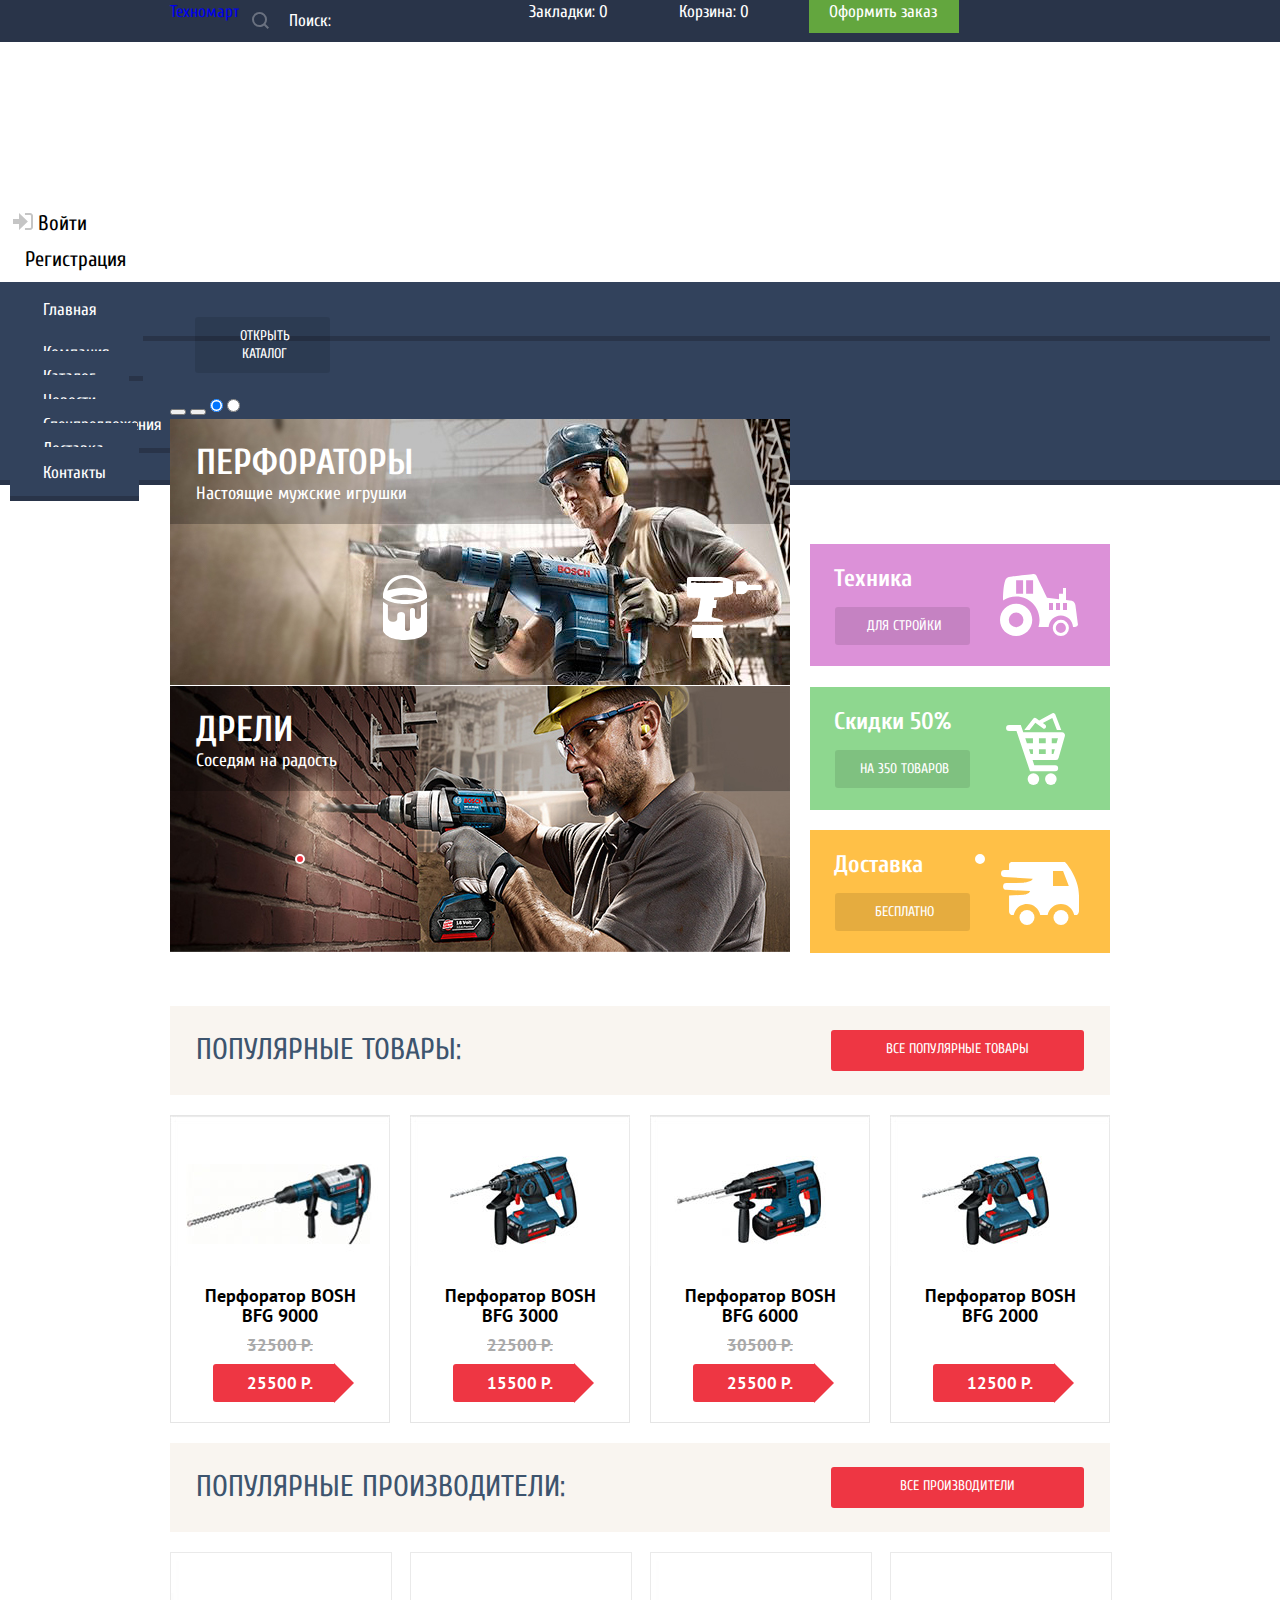
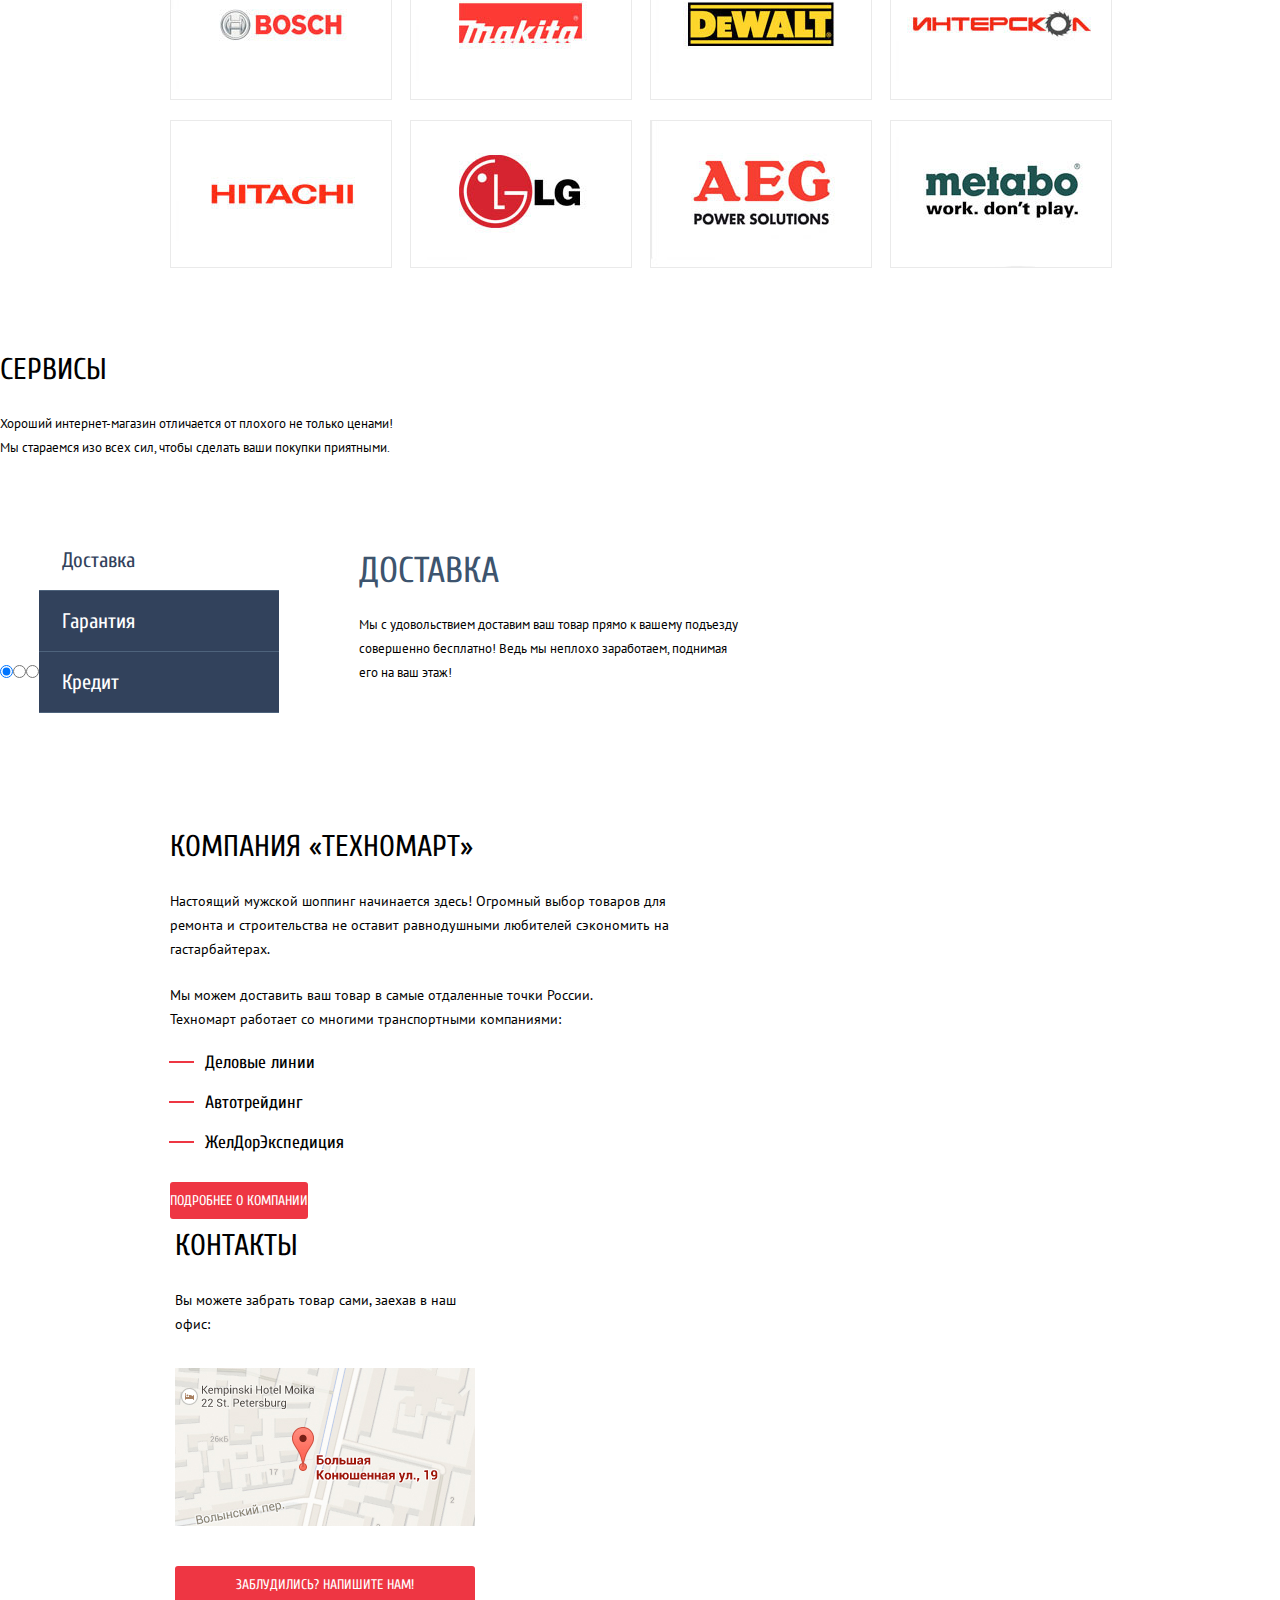
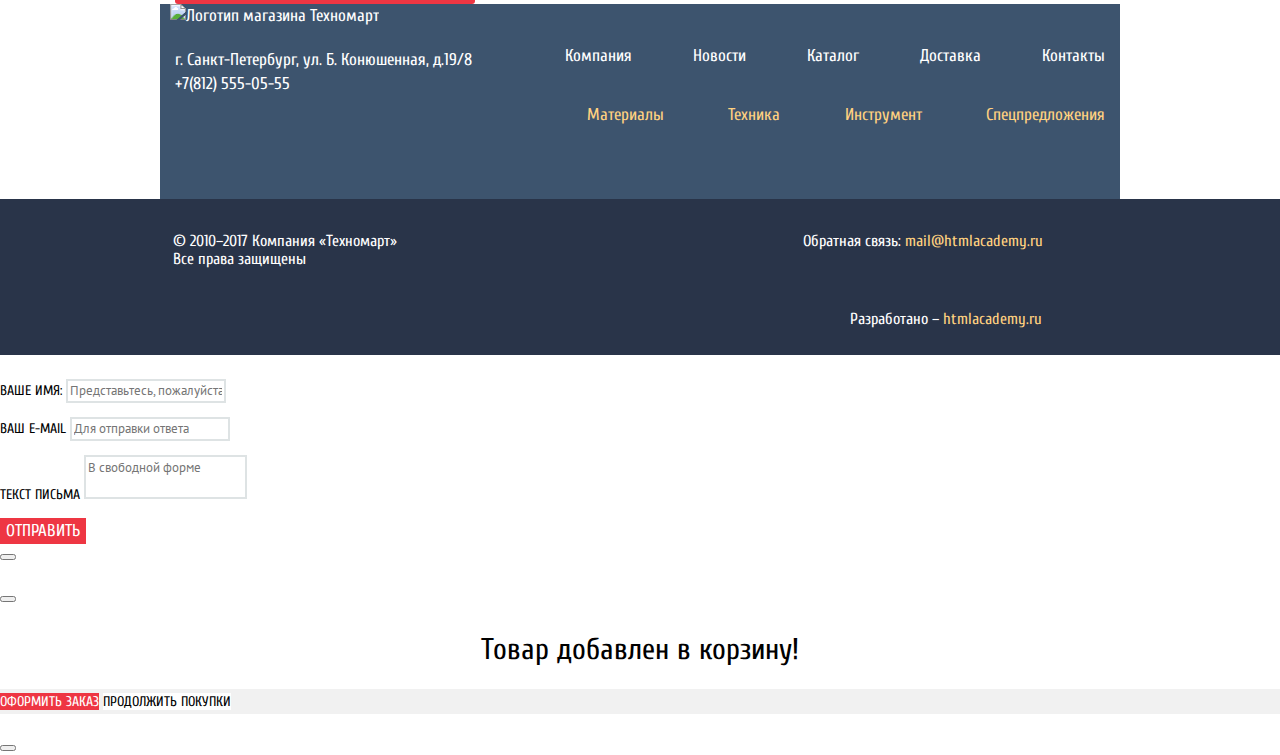
==== commit a3763dd0: "внесены изменения в css и html, начала разметку сетки" ====
--- a/index.html
+++ b/index.html
@@ -1,420 +1,451 @@
 <!DOCTYPE html>
 <html lang="ru">
-   <head>
-      <meta charset="utf-8">
-      <title>Техномаркет</title>
-      <link href="css/style.css" rel="stylesheet">
-      <link href="https://fonts.googleapis.com/css?family=Cuprum:400,400i,700&amp;subset=cyrillic,cyrillic-ext" rel="stylesheet">
-      <link href="https://fonts.googleapis.com/css?family=PT+Sans:400,400i,700&amp;subset=cyrillic,cyrillic-ext" rel="stylesheet">
-      <link href="css/normalize.css" rel="stylesheet">
-   </head>
-   <body>
-      <header class="main-header">
-         <div class="block-1">
-            <ul class="main-header-line">
-               <li>
-                  <p>
-                     <img src="img/logo.png" width="220" height="69" alt="Логотип магазина «Техномаркет»">
-                  </p>
-               </li>
-               <li>
-                  <form class="search-form">
-                     <label class="visually-hidden" for="search">Поиск</label>
-                     <input type="search" name="search" class="search" placeholder="Поиск">
-                     <button type="submit"><img src="img/search-icon.svg" alt="Поиск"></button>
-                  </form>
-               </li>
-               <li>
-                  <p class="bookmarks-b">
-                     <a class="bookmarks" href="#">Закладки:0</a>
-                  </p>
-               </li>
-               <li>
-                  <p class="basket-b">
-                     <a class="basket" href="#">Корзина:0</a>
-                  </p>
-               <li>
-                  <p class="order-b">
-                     <a class="order" href="#">Оформить заказ:</a>
-                  </p>
+  <head>
+    <meta charset="utf-8">
+    <title>HTML Academy: Техномарт</title>
+    <link href="https://fonts.googleapis.com/css?family=Cuprum:400,400i,700|PT+Sans:400,400i,700&amp;subset=cyrillic" rel="stylesheet">
+    <link href="css/normalize.css" rel="stylesheet">
+    <link rel="stylesheet" href="css/style.css">
+  </head>
+  <body>
+    <header class="main-header">
+      <h1 class="visually-hidden">Техномарт</h1>
+      <div class="header-line">
+        <div class="header-center">
+          <a href="index.html" class="logo-technomart">
+            Техномарт
+          </a>
+          <form class="main-search" method="get" action="https://echo.htmlacademy.ru">
+            <label class="visually-hidden" for="search">Поиск:</label>
+              <input type="text" name="main-search" id="search" placeholder="Поиск:">
+          </form>
+          <ul class="main-menu">
+            <li>
+              <a href="#" class="bookmarks">
+                            Закладки: 0
+              </a>
+            </li>
+            <li>
+              <a href="#" class="basket">
+              
+              Корзина: 0</a>
+            </li>
+            <li>
+              <a href="#checkout" class="order">Оформить заказ</a>
+            </li>
+          </ul>
+        </div>
+      </div>
+      <div class="block-about">
+        <div class="about">
+          <b>Интернет-магазин <br>строительных материалов <br>и инструментов для ремонта</b>
+          <div class="header-contacts">
+            <p>
+              +7 (812) 555-05-55
+            </p>
+            <p>
+              г. Санкт-Петербург, ул. Б. Конюшенная, д.19/8
+            </p>
+          </div>
+            <ul class="user-navigation">
+              <li>
+                <a href="login.html" class="login-link-into">
+				<img src="img/icon-login.svg" alt="Вход">
+                Войти
+                </a>
+              </li>
+              <li>
+                <a href="registration.html" class="login-link">Регистрация</a>
+              </li>
             </ul>
-            <ul class="block-about">
-               <li class="about">
-                  Интернет магазин <br>
-                  строительных материалов <br>
-                  и инструментов для ремонта
-               </li>
-               <li class="tel">
-                  +7 (812) 555-05-55
-               </li>
-               <li class="header-contacts">
-                  г.Санкт-Петербург, Б.Конюшенная, д.19/8
-               </li>
+          </div>
+          <nav class="main-navigation">
+		  <h1 class="visually-hidden">Меню</h1>
+            <ul>
+              <li class="current-navigation">
+                Главная
+              </li>
+              <li>
+                <a href="company.html">Компания</a>
+              </li>
+              <li>
+                <a href="catalog.html">Каталог</a>
+              </li>
+              <li>
+                <a href="news.html">Новости</a>
+              </li>
+              <li>
+                <a href="special.html">Спецпредложения</a>
+              </li>
+              <li>
+                <a href="delivery.html">Доставка</a>
+              </li>
+              <li>
+                <a href="contacts.html">Контакты</a>
+              </li>
             </ul>
-            <ul class="user-navigation">
-               <li>
-                  <a class="login-link-into" href="login.html" ><img src="img/login-icon.svg" alt="Вход">Вход</a>
-               </li>
-               <li>
-                  <a class="login-link" href="registration.html">Регистрация</a>
-               </li>
+          </nav>
+      </div>
+    </header>
+    <main class="container">
+	      <section class="promo">
+        <h2 class="visually-hidden">Промо-блок</h2>
+        <article class="promo-list1">
+          <h3>Материалы</h3>
+          <a href="#">на любой вкус</a>
+        </article>
+        <article class="promo-list2">
+          <h3>Инструмент</h3>
+          <a href="#">на все случаи</a>
+        </article>
+        <article class="promo-list3">
+          <h3>Техника</h3>
+          <a href="#">для стройки</a>
+        </article>
+        <div class="promo-wrapper">
+          <article class="promo-list4">
+              <h3>Скидки 50%</h3>
+              <a href="#">на 350 товаров</a>
+            </article>
+          <article class="promo-list5">
+              <h3>Доставка</h3>
+              <a href="#">бесплатно</a>
+          </article>
+          <div class="gallery">
+            <a href="catalog.html" class="open-catalog">Открыть каталог</a>
+            <button class="gallery-button-left"></button>
+            <button class="gallery-button-right"></button>
+            <input type="radio" id="btn-1" name="toggle" checked>
+            <input type="radio" id="btn-2" name="toggle">
+            <div class="gallery-controls">
+                <label for="btn-1" class="btn-left current-slide"></label>
+                <label for="btn-2" class="btn-right"></label>
+            </div>
+            <div class="gallery-inner">
+              <div class="gallery-slides">
+                <div class="slide-content">
+                  <img src="img/slider-1.jpg" width="620" height="266">
+                  <h3 class="slider1-name">
+                    Перфораторы </h3>
+                  <p>Настоящие мужские игрушки</p>
+                </div>
+                <div class="slide-content">
+                  <img src="img/slider-2.jpg" width="620" height="266">
+                  <h3 class="slider1-name">
+                  Дрели</h3>
+                  <p>Соседям на радость</p>
+                </div>
+              </div>
+            </div>
+          </div>
+        </div>
+      </section>
+      <section class="popular">
+        <section class="popular-items">
+          <div class="popular-background">
+            <h2>Популярные товары:</h2>
+            <a href="#">Все популярные товары</a>
+          </div>
+          <div class="product-container">
+            <article class="product-list">
+              <h3>Перфоратор BOSH BFG 9000</h3>
+              <img width="220" height="150" class="product-list-img" src="img/product-1.jpg" alt="Перфоратор BOSCH BFG 9000">
+              <b>25500 Р.</b>
+              <span class="strike">32500 Р.</span>
+              <div class="modal-buy">
+                <a href="#" class="buy">Купить</a>
+                <a href="#" class="bookmarks-buy">В закладки</a>
+              </div>
+            </article>
+            <article class="product-list">
+              <h3>Перфоратор BOSH BFG 3000</h3>
+              <img width="220" height="150" src="img/product-2.jpg" alt="Перфоратор BOSCH BFG 3000">
+              <b>15500 Р.</b>
+              <span class="strike">22500 Р.</span>
+              <div class="modal-buy">
+                <a href="#" class="buy">Купить</a>
+                <a href="#" class="bookmarks-buy">В закладки</a>
+              </div>
+            </article>
+            <article class="product-list">
+              <h3>Перфоратор BOSH BFG 6000</h3>
+              <img width="220" height="150" src="img/product-3.jpg" alt="Перфоратор BOSCH BFG 6000">
+              <b>25500 Р.</b>
+              <span class="strike">30500 Р.</span>
+              <div class="modal-buy">
+                <a href="#" class="buy">Купить</a>
+                <a href="#" class="bookmarks-buy">В закладки</a>
+              </div>
+            </article>
+            <article class="product-list">
+              <h3>Перфоратор BOSH BFG 2000</h3>
+              <img width="220" height="150" src="img/product-4.jpg" alt="Перфоратор BOSCH BFG 2000">
+              <b>12500 Р.</b>
+              <div class="modal-buy">
+                <a href="#" class="buy">Купить</a>
+                <a href="#" class="bookmarks-buy">В закладки</a>
+              </div>
+            </article>
+          </div>
+        </section>
+        <section class="popular-brands">
+          <div class="popular-background">
+            <h2>Популярные производители:</h2>
+            <a href="#">Все производители</a>
+          </div>
+          <ul class="popular-brands-catalog">
+            <li>
+              <a href="#brand"><img src="img/m-1.jpg" width="220" height="146"
+                alt="Логотип бренда BOSH"></a>
+            </li>
+            <li>
+              <a href="#brand"><img src="img/m-2.jpg" width="220" height="146"
+                alt="Логотип бренда Makita"></a>
+            </li>
+            <li>
+              <a href="#brand"><img src="img/m-3.jpg" width="220" height="146"
+                alt="Логотип бренда DeWALT"></a>
+            </li>
+            <li>
+              <a href="#brand"><img src="img/m-4.jpg" width="220" height="146"
+                alt="Логотип бренда Интерскол"></a>
+            </li>
+            <li>
+              <a href="#brand"><img src="img/m-5.jpg" width="220" height="146"
+                alt="Логотип бренда Hitashi"></a>
+            </li>
+            <li>
+              <a href="#brand"><img src="img/m-6.jpg" width="220" height="146"
+                alt="Логотип бренда LG"></a>
+            </li>
+            <li>
+              <a href="#brand"><img src="img/m-7.jpg" width="220" height="146"
+                alt="Логотип бренда AEG"></a>
+            </li>
+            <li>
+              <a href="#brand"><img src="img/m-8.jpg" width="220" height="146"
+                alt="Логотип бренда Metabo"></a>
+            </li>
+          </ul>
+        </section>
+      </section>
+      <div class="servise-wrapper">
+        <div class="servise-center">
+          <section class="servise">
+            <h2>Сервисы</h2>
+            <p>
+              Хороший интернет-магазин отличается от плохого не только ценами!<br>
+              Мы стараемся изо всех сил, чтобы сделать ваши покупки приятными.
+            </p>
+            <div class="servise-slider">
+              <input type="radio" id="button-1" name="servise-button" checked>
+              <input type="radio" id="button-2" name="servise-button">
+              <input type="radio" id="button-3" name="servise-button">
+              <ul class="servise-slider-controls">
+                <li>
+                  <label for="button-1">Доставка</label>
+                </li>
+                <li>
+                  <label for="button-2">Гарантия</label>
+                </li>
+                <li>
+                  <label for="button-3">Кредит</label>
+                </li>
+              </ul>
+              <div class="slider-container">
+                <ul class="servise-list">
+                  <li>
+                    <h3>Доставка</h3>
+                    <p>
+                      Мы с удовольствием доставим ваш товар прямо
+                      к вашему подъезду совершенно бесплатно!
+                      Ведь мы неплохо заработаем,
+                      поднимая его на ваш этаж!
+                    </p>
+                  </li>
+                  <li>
+                  <h3>Гарантия</h3>
+                    <p>
+                      Если купленный у нас товар поломается или заискрит,
+                      а также в случае пожара, спровоцированного его возгаранием,
+                      вы всегда можете быть уверены в нашей гарантии.
+                      Мы обменяем сгоревший товар на новый.
+                      Дом уж восстановите как-нибудь сами.
+                    </p>
+                  </li>
+                  <li>
+                    <h3>Кредит</h3>
+                    <p>
+                      Залезть в долговую яму стало проще!
+                      Кредитные консультанты придут вам на помощь.
+                    </p>
+                  </li>
+                </ul>
+              </div>
+            </div>
+          </section>
+        </div>
+      </div>
+      <section class="information">
+        <h2 class="visually-hidden">Преимущества доставки</h2>
+        <div class="delivery-logistic">
+          <h3>Компания &#171;Техномарт&#187;</h3>
+          <p>
+            Настоящий мужской шоппинг начинается здесь!
+            Огромный выбор товаров для ремонта и строительства не оставит равнодушными
+            любителей сэкономить на гастарбайтерах.
+          </p>
+          <p>
+            Мы можем доставить ваш товар в самые отдаленные точки России.<br>
+            Техномарт работает со многими транспортными компаниями:
+          </p>
+          <ul class="delivery-company">
+            <li>
+              Деловые линии
+            </li>
+            <li>
+              Автотрейдинг
+            </li>
+            <li>
+              ЖелДорЭкспедиция
+            </li>
+          </ul>
+          <a href="#company">Подробнее о компании</a>
+        </div>
+        <div class="delivery-logistic">
+          <h3>Контакты</h3>
+          <p>
+            Вы можете забрать товар сами, заехав в наш офис:
+          </p>
+          <button class="modal-map" href="#">
+            <span class="visually-hidden">Карта проезда</span>
+            <img src="img/map.jpg" width="300" height="158" alt="Карта проезда">
+          </button>
+          <button class="modal-write-us" href="#">Заблудились? Напишите нам!</a>
+        </button>
+      </section>
+    </main>
+    <footer class="footer-site">
+      
+        <div class="footer-top">
+          <div class="footer-contacts-wrapper">
+            <img src="img/logo-technomart-footer.png" width="220" height="68" alt="Логотип магазина Техномарт">
+            <p>
+              г. Санкт-Петербург, ул. Б. Конюшенная, д.19/8<br>
+              +7(812) 555-05-55
+            </p>
+          </div>
+          <div slass="footer-menu-wrapper">
+            <ul class="footer-menu">
+              <li>
+                <a href="#company">Компания</a>
+              </li>
+              <li>
+                <a href="#news">Новости</a>
+              </li>
+              <li>
+                <a href="#catalog">Каталог</a>
+              </li>
+              <li>
+                <a href="#delivery">Доставка</a>
+              </li>
+              <li>
+                <a href="#contacts">Контакты</a>
+              </li>
             </ul>
-            <nav class="main-navigation">
-               <h1 class="visually-hidden">Меню</h1>
-               <ul class="site-navigation">
-                  <li><a href="info.html">Главная</a></li>
-                  <li><a href="company.html">Компания</a></li>
-                  <li><a href="catalog.html">Каталог</a></li>
-                  <li><a href="news.html">Новости</a></li>
-                  <li><a href="special.html">Спецпредложения</a></li>
-                  <li><a href="delivery.html">Доставка</a></li>
-                  <li><a href="contacts.html">Контакты</a></li>
-               </ul>
-            </nav>
-         </div>
-      </header>
-      <main class="container">
-         <div class="block-2">
-            <section class="promo-block">
-            <h2 class="visually-hidden">Промо-блок</h2>
-            <div class="promo promo-list1">
-               <h3>Материалы</h3>
-               <p>
-                  <a href="#" class="promo-button">На любой вкус</a>
-               </p>
-            </div>
-            <div class="promo promo-list2">
-               <h3>Инструменты</h3>
-               <p>
-                  <a href="#" class="promo-button">На все случаи</a>
-               </p>
-            </div>
-            <div class="promo promo-list3">
-               <h3>Техника</h3>
-               <p>
-                  <a href="#" class="promo-button">Для стройки</a>
-               </p>
-            </div>
-            <div class="promo promo-list4">
-               <h3>Скидки 50%</h3>
-               <p>
-                  <a href="#" class="promo-button">на 350 товаров</a>
-               </p>
-            </div>
-            <div class="promo promo-list5">
-               <h3>Доставка</h3>
-               <p>
-                  <a href="#" class="promo-button">Бесплатно</a>
-               </p>
-            </div>
-            <div class="gallery">
-               <section class="gallery-content">
-                  <img src="img/slider-1.jpg" width="620" height="266" alt="Перфораторы">
-                  <h3><span class="gallery-h">Дрели</span></h3>
-                  <p class="p-gallery-content">Настоящие мужские игрушки</p>
-                  <a href="#" class="btn-gallery-content">Открыть каталог</a>
-               </section>
-            </div>
-            <div class="number-pagination">
-               <span class="button gallery-button gallery-button-next"><img src="img/icon-right.svg" width="30" height="46" alt="next"></span>
-            </div>
-            <div class="gallery">
-               <section class="gallery-content">
-                  <img src="img/slider-2.jpg" width="620" height="266" alt="Дрели">
-                  <h3><span class="gallery-h">Перфораторы</span></h3>
-                  <p class="p-gallery-content">Соседям на радость</p>
-                  <a href="#" class="btn-gallery-content" name="button">Открыть каталог</a>
-               </section>
-            </div>
-            <div class="number-pagination">
-               <span class="button gallery-button gallery-button-back"><img src="img/icon-left.svg" width="30" height="46" alt="back"></span>
-            </div>
-         </div>
-         <section class="popular-product">
-            <h1><span class="popular-product-h">Популярные товары:</span></h1>
-            <p class="special-button">
-               <a class="popular-product-button" href="#">Все популярные товары</a>
-            </p>
-            <ul class="popular-product-list">
-               <li class="product-list">
-                  <h3>
-                     <span class="popular-product-title">Перфоратор BOSCH<br> BFG 9000</span>
-                  </h3>
-                  <p class="popular-product-image">
-                     <a href="#">
-                     <img width="220" height="150" src="img/product-1.jpg" alt="Перфоратор BOSCH BFG 9000">
-                     </a>
-                  </p>
-                  <p class="price">
-                     <span class="strike">32500 Р.</span>
-                     <b class="price-b">25500 Р.</b>
-                  </p>
-               </li>
-               <li class="product-list">
-                  <h3>
-                     <span class="popular-product-title">Перфоратор BOSCH<br> BFG 3000</span>
-                  </h3>
-                  <p class="popular-product-image">
-                     <a href="#">
-                     <img width="220" height="150" src="img/product-2.jpg" alt="Перфоратор BOSCH BFG 3000">
-                     </a>
-                  </p>
-                  <p class="price">
-                     <span class="strike">22500 Р.</span>
-                     <b class="price-b">15500 Р.</b>
-                  </p>
-               </li>
-               <li class="product-list">
-                  <h3>
-                     <span class="popular-product-title">Перфоратор BOSCH<br> BFG 6000</span>
-                  </h3>
-                  <p class="popular-product-image">
-                     <a href="#">
-                     <img width="220" height="150" src="img/product-3.jpg" alt="Перфоратор BOSCH BFG 6000">
-                     </a>
-                  </p>
-                  <p class="price">
-                     <span class="strike">30500 Р.</span>
-                     <b class="price-b">25500 Р.</b>
-                  </p>
-               </li>
-               <li class="product-list">
-                  <h3>
-                     <span class="popular-product-title">Перфоратор BOSCH<br> BFG 2000</span>
-                  </h3>
-                  <p class="popular-product-image">
-                     <a href="#">
-                     <img width="220" height="150" src="img/product-4.jpg" alt="Перфоратор BOSCH BFG 2000">
-                     </a>
-                  </p>
-                  <p class="price">
-                     <span class="strike"></span>
-                     <b class="price-b">12500 Р.</b>
-                  </p>
-               </li>
+            <ul class="footer-menu-catalog">
+              <li>
+                <a href="#catalog-stuff">Материалы</a>
+              </li>
+              <li>
+                <a href="#catalog-tech">Техника</a>
+              </li>
+              <li>
+                <a href="#catalog-tools">Инструмент</a>
+              </li>
+              <li>
+                <a href="#actions">Спецпредложения</a>
+              </li>
             </ul>
-         </section>
-         <section class="popular-manufacturers">
-            <h1><span class="popular-product-h">Популярные производители:</span></h1>
-            <p class="special-button">
-               <a class="popular-product-button" href="#">Все производители</a>
-            </p>
-            <ul class="p-manufacturers-list" >
-               <li>
-                  <p class="popular-manufacturers-image">
-                     <a class="manufacturers-list1" href="#">
-                     <img width="220" height="144" src="img/m-1.jpg" alt="BOSCH">
-                     </a>
-                  </p>
-               </li>
-               <li>
-                  <p class="popular-manufacturers-image">
-                     <a class="manufacturers-list2" href="#">
-                     <img width="220" height="144" src="img/m-2.jpg" alt="Makita">
-                     </a>
-                  </p>
-               </li>
-               <li>
-                  <p class="popular-manufacturers-image">
-                     <a class="manufacturers-list3" href="#">
-                     <img width="220" height="144" src="img/m-3.jpg" alt="DeWalt">
-                     </a>
-                  </p>
-               </li>
-               <li>
-                  <p class="popular-manufacturers-image">
-                     <a class="manufacturers-list4" href="#">
-                     <img width="220" height="144" src="img/m-4.jpg" alt="Интерскол">
-                     </a>
-                  </p>
-               </li>
-               <li>
-                  <p class="popular-manufacturers-image">
-                     <a class="manufacturers-list5" href="#">
-                     <img width="220" height="144" src="img/m-5.jpg" alt="Hitachi">
-                     </a>
-                  </p>
-               </li>
-               <li>
-                  <p class="popular-manufacturers-image">
-                     <a class="manufacturers-list5" href="#">
-                     <img width="220" height="144" src="img/m-6.jpg" alt="LG">
-                     </a>
-                  </p>
-               </li>
-               <li>
-                  <p class="popular-manufacturers-image">
-                     <a class="manufacturers-list6"  href="#">
-                     <img width="220" height="144" src="img/m-7.jpg" alt="AEG Power Solutions">
-                     </a>
-                  </p>
-               </li>
-               <li>
-                  <p class="popular-manufacturers-image">
-                     <a  class="manufacturers-list7" href="#">
-                     <img width="220" height="144" src="img/m-8.jpg" alt="Metabo">
-                     </a>
-                  </p>
-               </li>
-            </ul>
-         </section>
-         </div>
-         </div>
-         <div class="block-3">
-            <h1 class="service-h">Сервисы</h1>
-            <p class="about-gallery-service">Хороший интернет-магазин отличается от плохого не только ценами! Мы стараемся изо всех сил, чтобы сделать ваши покупки приятными.</p>
-            <ul class="service-menu">
-               <li>
-                  <a class="post" href="#post">Доставка</a>
-                  <ul class="sub-menu">
-                     <li>
-                        <h3 class="b">Доставка</h3>
-                        <p class="p-gallery-content-service">Мы с удовольствием доставим ваш товар прямо  к вашему подъезду совершенно бесплатно! Ведь мы неплохо заработаем поднимая его на этаж!</p>
-                        <img src="img/car.png" width="468" height="261" alt="Машина">
-                     </li>
-                  </ul>
-               <li>
-                  <a class="guarantee" href="#services">Гарантия</a>
-                  <ul class="sub-menu">
-                     <li>
-                        <h3 class="b">Гарантия</h3>
-                        <p class="p-gallery-content-service">Если купленный у нас товар поломается или заискрит, 
-                           а также в случае пожара, спровоцированного его возгаранием,  вы всегда можете быть уверены в нашей гарантии. Мы обменяем сгоревший товар на новый. 
-                           Дом уж восстановите как-нибудь сами.
-                        </p>
-                        <img src="img/medal.png" width="389" height="283" alt="Гарантия"></a>
-                     </li>
-                  </ul>
-               </li>
-               <li>
-                  <a class="credit" href="#team">Кредит</a>
-                  <ul class="sub-menu">
-                     <li>
-                        <h3 class="b">Кредит</h3>
-                        <p class="p-gallery-content-service">Залезть в долговую яму стало проще! 
-                           Кредитные консультанты придут вам на помощь.
-                        </p>
-                        <img src="img/money.png" width="465" height="285" alt="Кредит">
-                     </li>
-                  </ul>
-            </ul>
-         </div>
-         <div class="block-4">
-            <section class="information">
-               <h1 class="information-h">КОМПАНИЯ «Техномарт»</h1>
-               <p class="block-information">Настоящий мужской шоппинг начинается здесь! Огромный выбор товаров для ремонта и строительства не оставит равнодушными любителей сэкономить на гастарбайтерах.</p>
-               <p class="block-information">Мы можем доставить ваш товар в самые отдаленные точки России! Техномарт работает со многими транспортными компаниями:</p>
-               <ul class="list">
-                  <li> - Деловые линии</li>
-                  <li> - Автотрейдинг</li>
-                  <li> - ЖелДорЭкспедиция</li>
-               </ul>
-               <p class="b-information">
-                  <a class="info" href="#">Подробнее о компании</a> 
-               </p>
-            </section>
-            <section class="contacts">
-               <h1 class="information-h">Контакты</h1>
-               <p class="block-information">Вы можете забрать товар сами,  заехав в наш офис:</p>
-               <p>
-                  <a href="map.html"></a>
-                  <a class="map" href="#">Заблудились? Напишите нам</a>
-               </p>
-            </section>
-         </div>
-      </main>
-      <div class="block-5">
-         <footer class="main-footer">
-            <p class="logo-footer"><img src="img/logo.png" width="220" height="69" alt="Логотип магазина «Техномаркет»"></p>
-            <p class="footer-contacts">
-               г.Санкт-Петербург, Б.Конюшенная, д.19/8<br>
-               +7 (812) 555-05-55
-            </p>
-            <ul class="footer-menu">
-               <li>
-                  <p>
-                     <a href="#">Компания</a>
-                  </p>
-               </li>
-               <li>
-                  <p>
-                     <a href="#">Новости</a>
-                  </p>
-               </li>
-               <li>
-                  <p>
-                     <a href="#">Каталог</a>
-                  </p>
-               </li>
-               <li>
-                  <p>
-                     <a href="#">Доставка</a>
-                  </p>
-               </li>
-               <li>
-                  <p>
-                     <a href="#">Контакты</a>
-                  </p>
-               </li>
-            </ul>
-            <ul class="footer-promo-block">
-               <li>
-                  <p>
-                     <a href="#">Материалы</a>
-                  </p>
-               </li>
-               <li>
-                  <p>
-                     <a href="#">Техника</a>
-                  </p>
-               </li>
-               <li>
-                  <p>
-                     <a href="#">Инструмент</a>
-                  </p>
-               </li>
-               <li>
-                  <p>
-                     <a href="#">Спецпредложения</a>
-                  </p>
-               </li>
-            </ul>
+          </div>
+        </div>
       </div>
-      <div class="block-6">
-      <p class="coopyright">© 2010–2017 Компания «Техномарт» Все права защищены</p>
-      <div class="footer-social">
-      <a class="social-button" href="#" aria-label="Вконтакте"><img src="img/icon-vk.svg" width="41" height="41" alt="Вконтакте"></a>
-      <a class="social-button" href="#" aria-label="Фейсбук"><img src="img/icon-fb.svg" width="41" height="41" alt="Фейсбук"></a>
-      <a class="social-button" href="#" aria-label="Инстаграм"><img src="img/icon-insta.svg" width="41" height="41" alt="Инстаграм"></a>
-      <p class="feedback">
-      <b class="feedback-b">Обратная связь:</b>
-      <a class="button-feedback" href="#">mail@htmlacademy.ru</a>
+      <div class="footer-bottom-wrapper">
+        <div class="footer-bottom">
+          <p>
+            &#169; 2010–2017 Компания &#171;Техномарт&#187;<br>
+            Все права защищены
+          </p>
+          <ul class="footer-social">
+            <li>
+              <a href="#vk.com" aria-label="Вконтакте">
+                <span class="visually-hidden">Вконтакте</span>
+                </a>
+            </li>
+            <li>
+              <a href="#fb.com">
+                <span class="visually-hidden" aria-label="Фейсбук">Фейсбук</span>
+                </a>
+            </li>
+            <li>
+              <a href="#instagram.com">
+                <span class="visually-hidden" aria-label="Инстаграм">Инстаграм</span>
+                </a>
+            </li>
+          </ul>
+<div class="footer-developer">
+            <p>
+              Обратная связь:
+              <a href="mail_to:mail@htmlacademy.ru">mail@htmlacademy.ru</a>
+            </p>
+            <p>
+              Разработано –
+              <a href="https://htmlacademy.ru/intensive/htmlcss">htmlacademy.ru</a>
+            </p>
+        </div>
+      </div>
+    </footer>
+    <section class="modal modal-write-us">
+      <h2 class="visually-hidden">Форма обратной связи</h2>
+      <form  action="https://echo.htmlacademy.ru" method="post">
+        <p>
+          <label for="name">Ваше имя:</label>
+          <input type="text" name="name" id="name" placeholder="Представьтесь, пожалуйста" required>
+        </p>
+        <p>
+          <label for="email">Ваш e-mail</label>
+          <input type="text" name="email" id="email" placeholder="Для отправки ответа" required>
+        </p>
+        <p>
+          <label for="text-question">Текст письма</label>
+          <textarea name="text-question" id="text-question" placeholder="В свободной форме" required></textarea>
+        </p>
+        <div class="write-us-background">
+          <input type="submit" value="Отправить">
+        </div>
+      </form>
+        <button class="modal-button">
+          <span class="visually-hidden">Закрыть</span>
+        </button>
+    </section>
+    <section class="modal modal-map">
+      <h2 class="visually-hidden">Как до нас добраться</h2>
+      <button class="modal-button">
+        <span class="visually-hidden">Закрыть</span>
+      </button>
+    </section>
+    <section class="modal modal-add-cart">
+      <p>
+        Товар добавлен в корзину!
       </p>
-      <p class="feedback">
-      <b class="feedback-b">Разработано</b>
-      <a class="button-feedback" href="https://htmlacademy.ru">HTML ACADEMY</a>
+      <p class="modal-background">
+        <a href="#shopping-cart">Оформить заказ</a>
+        <a href="#">Продолжить покупки</a>
       </p>
-      </div>
-      </div>
-      </footer>
-      <section class="modal modal-dialog">
-         <h2>Напишите нам</h2>
-         <form class="modal-dialog" action="https://echo.htmlacademy.ru" method="post">
-            <fieldset>
-               <label for="name">Ваше имя:</label>
-               <input type="text" name="name" id="name" placeholder="Представьтесь, пожалуйста" required>
-               <label for="email">Ваш e-mail:</label>
-               <input type="email" name="email" id="email" placeholder="Для отправки ответа" required>
-               <label for="comment-field">Текст письма:</label>
-               <textarea name="comment" id="comment-field" placeholder="В свободной форме"></textarea>
-               <input type="submit" value="Войти">
-            </fieldset>
-         </form>
-         <span class="modal-close">x</span>
-      </section>
-      <section class="modal modal-map">
-         <a href="map.html"></a>
-         <span class="modal-close">x</span>
-      </section>
-   </body>
-</html>+      <button class="modal-button">
+        <span class="visually-hidden">Закрыть</span>
+      </button>
+    </section>
+  </body>
+</html>
+
--- a/css/style.css
+++ b/css/style.css
@@ -1,830 +1,1750 @@
-.body {
-    font-family: "Cuprum", sans-serif;
-    font-size: 13 pt;
-    font-weight: normal;
-    line-height: 24 pt;
+body {
+  margin: 0;
+  padding: 0;
+
+  font-weight: normal;
+  font-size: 17px;
+  line-height: 24px;
+  font-family: "Cuprum",  sans-serif;
+  color: #ffffff;
+}
+a {
+  text-decoration: none;
 }
 .visually-hidden {
-    display: none;
-}
-input[type="search"] {
-    background-color: #293449;
-    border: none;
-    box-sizing: border-box;
-    width: 270px;
-    height: 42px;
-    -moz-box-sizing: border-box;
-    outline: none;
-    -webkit-appearance: none;
-}
-input[type="search"]::-webkit-input-placeholder {
-    color: #ffffff;
-    font-family: "Cuprum", sans-serif;
-    font-size: 17pt;
-    line-height: 18pt;
-    padding: 17px 142px 17px 49px;
-}
-input[type="search"]::-moz-placeholder {
-    color: #ffffff;
-    font-family: "Cuprum", sans-serif;
-    font-size: 17pt;
-    line-height: 18pt;
-    padding: 17px 142px 17px 49px;
-}
-.button {
-    cursor: pointer;
-    height: 19px;
-    left: 17px;
-    position: absolute;
-    top: 11px;
-    width: 19px;
-}
-.main-header-line,
-.user-navigation,
-.site-navigation,
-.block-about,
-.popular-product-list,
-.p-manufacturers-list,
-.list,
-.footer-menu,
-.footer-promo-block,
-.button-feedback,
-.breadcrumbs,
-.filter-option,
-.sorting-product,
-.pagination-list {
-    list-style: none;
+  position: absolute;
+
+  width: 1px;
+  height: 1px;
+  margin: -1px;
+  padding: 0;
+  overflow: hidden;
+
+  border: 0;
+
+  clip: rect(0 0 0 0);
+}
+
+/*-----------------HEADER start-------------------*/
+/*Обертка с темным цветом*/
+.header-line {
+  width: 100%;
+
+  background-color: #293449;
+}
+/*Центровщик верхней линии*/
+.header-center {
+  display: flex;
+  width: 940px;
+  margin: 0 auto;
+  padding: 0 10px;
+}
+/*Обертка со светлым цветом*/
+.header-wrapper {
+  width: 100%;
+  min-height: 279px;
+
+  background-color: #f2f6f8;
+}
+.main-header ul {
+  margin: 0;
+  padding: 0;
+
+  list-style: none;
+}
+.main-menu {
+  list-style: none;
+}
+
+.main-search input[type="text"] {
+  width: 190px;
+  margin: 0;
+  padding: 12px 30px 12px 50px;
+
+  font-size: 17px;
+  line-height: 18px;
+
+  background-color: #293449;
+  border: none;
+}
+.main-search {
+  position: relative;
+
+  background-color: #293449;
+}
+.main-search::before {
+  content: "";
+  position: absolute;
+  top: 12px;
+  left: 13px;
+
+  width: 17px;
+  height: 17px;
+
+  background-image: url("../img/icon-search.svg");
+  background-repeat: no-repeat;
+  opacity: 0.3;
+}
+.main-search input::placeholder {
+  font-weight: normal;
+  font-family: "Cuprum",  sans-serif;
+  color: #ffffff;
+}
+.main-search input:hover {
+  background-color: #212a3a;
+  outline: none;
+}
+.main-search input:active,
+.main-search input:focus {
+  font: inherit;
+  color: #000000;
+
+  background-color: #ffffff;
+}
+.main-menu {
+  display: flex;
+  flex-wrap: wrap;
+  width: 450px;
+}
+.main-menu li {
+  width: 150px;
+}
+.main-menu a {
+   line-height: 18px;
 }
 .bookmarks,
-.basket,
-.order,
-.button-feedback,
-.price-sorting,
-.type-sorting,
-.functional-sorting {
-    text-decoration: none;
-}
-.bookmarks {
-    background: #293449;
-    color: #ffffff;
-    font-family: "Cuprum", sans-serif;
-    font-size: 17pt;
-    line-height: 18pt;
-    outline: #293449;
-    padding: 17px 44px 17px 28px;
-}
 .basket {
-    background: #293449;
-    color: #ffffff;
-    font-family: "Cuprum", sans-serif;
-    font-size: 17pt;
-    line-height: 18pt;
-    outline: #293449;
-    padding: 17px 49px 17px 32px;
+  padding: 13px 20px 12px 20px;
+}
+.order {
+  padding: 13px 22px 12px 20px;
+
+  background-color: #63a63e;
+}
+.bookmarks path,
+.basket path,
+.basket circle {
+  opacity: 0.3;
 }
 .bookmarks:hover,
-.basket:hover {
-    background: #212a3a;
-    outline: #212a3a;
-}
-.bookmarks:active,
-.basket:active {
-    background: #161d29;
-    color: rgba(255, 255, 255, 0.6);
-    outline: #161d29;
-}
-.order {
-    background: #63a63e;
-    color: #ffffff;
-    font-family: "Cuprum", sans-serif;
-    font-size: 17pt;
-    line-height: 18pt;
-    outline: #63a63e;
-    padding: 17px 21px 17px 22px;
-}
-.order:hover {
-    background: #5fbb2d;
-    outline: #5fbb2d;
-}
-.order:active {
-    background: #518534;
-    color: rgba(255, 255, 255, 0.6);
-    outline: #518534;
-}
+.bookmarks:focus,
+.basket:hover,
+.basket:focus {
+  background-color: #212a3a;
+  outline: none;
+}
+.bookmarks:hover path,
+.bookmarks:focus path,
+.basket:hover path,
+.basket:focus path,
+.basket:hover circle,
+.basket:focus circle {
+  opacity: 1;
+
+  fill: #ffffff;
+}
+.main-menu .order:hover,
+.main-menu .order:focus {
+  background-color: #5fbb2d;
+}
+.main-menu a:active{
+  opacity: 0.6;
+}
+.main-menu a,
+.main-navigation,
+.main-navigation a {
+  color: #ffffff;
+}
+.header-center b {
+  width: 200px;
+  margin: 0;
+  padding: 49px 60px 39px 55px;
+
+  font-weight: normal;
+  font-size: 16px;
+  line-height: 23px;
+  color: #ff5357;
+  font-style: italic;
+}
+.main-address {
+  width: 320px;
+}
+.main-address p:first-child {
+  position: relative;
+
+  width: 146px;
+  margin: 46px 30px 0 10px;
+  padding: 10px 50px 10px 70px;
+
+  font-size: 21px;
+  line-height: 18px;
+  text-align: center;
+  color: #fb463c;
+
+  border: 3px solid white;
+}
+.main-address p:first-child::before {
+  content: "";
+  position: absolute;
+  top: 10px;
+  left: 13px;
+
+  width: 19px;
+  height: 19px;
+
+  background-image: url("../img/icon-phone.svg");
+  background-repeat: no-repeat;
+}
+.main-address p:last-child {
+  margin: 5px 30px 39px 18px;
+
+  font-size: 14px;
+  text-align: center;
+  color: #3d546e;
+}
+
+.main-registration li:first-child {
+  margin: 46px 0 67px 39px;
+}
+.main-registration li:last-child {
+  margin: 46px 0 67px 10px;
+}
+.main-autorization {
+  padding-top: 50px;
+  padding-bottom: 40px;
+}
+.personal-profile {
+  background-color: #ffffff;
+}
+
+  width: 220px;
+  padding: 12px 5px;
+
+  font-size: 21px;
+  color: #000000;
+
+  background-color: #ffffff;
+}
+
+
+.order-management:hover,
+.order-management:focus {
+  color: #ee3643;
+}
+.order-management:active {
+  color: #32425c;
+
+  opacity: 0.3;
+}
+.add-action {
+  background-color: #ee3643;
+}
+.login-link-into,
 .login-link {
-    background: #ffffff;
-    color: #000000;
-    font-family: "Cuprum", sans-serif;
-    font-size: 21pt;
-    line-height: 18pt;
-    padding: 12px 49px 16px 27px;
-    text-decoration: none;
+  font-size: 21px;
+  line-height: 21px;
+  color: #000000;
+
+  background-color: #ffffff;
 }
 .login-link-into {
-    background: #ffffff;
-    color: #000000;
-    font-family: "Cuprum", sans-serif;
-    font-size: 21pt;
-    line-height: 18pt;
-    padding: 14px 25px 16px 25px;
-    text-decoration: none;
-}
+  width: 95px;
+  padding: 12px 13px;
+}
+.login-link {
+  display: block;
+  padding: 12px 25px 12px 25px;
+}
+.login-link-into:focus,
+.login-link:focus,
 .login-link-into:hover,
 .login-link:hover {
-    color: #ee3643;
+  color: #ee3643;
+
+  outline: none;
 }
 .login-link-into:active,
-.login-link:active {
-    color: rgba(0, 0, 0, 0.302);
-}
-.about {
-    font-family: "Cuprum", sans-serif;
-    font-size: 16pt;
-    line-height: : 23pt;
-    font-style: italic;
-    color: #ee3643;
-}
-.tel {
-    font-family: "Cuprum", sans-serif;
-    font-size: 21pt;
-    line-height: : 18pt;
-    color: #fb463c;
-    border: 3px solid #ffffff;
-}
-.header-contacts {
-    font-family: "Cuprum", sans-serif;
-    font-size: 14pt;
-    line-height: : 24pt;
-    color: # font-family: "Cuprum", sans-serif;
-    font-size: 21pt;
-    line-height: : 18pt;
-    color: #3d546e;
-}
-.site-navigation {
-    list-style-type: none;
-    margin: 0;
-    padding: 0;
-    width: 100px;
-}
-.site-navigation a {
-    background-color: #3d546e;
-    box-shadow: 0px 5px 0 0 #293449;
-    color: #ffffff;
-    font-family: "Cuprum", sans-serif;
-    font-size: 17pt;
-    line-height: 18pt;
-    padding: 5px;
-    text-decoration: none;
-}
-.site-navigation a:hover {
-    background-color: #293449;
-}
-.site-navigation a:active {
-    background-color: #293449;
-    color: rgba(255, 255, 255, 0.502);
+.login-link:active,
+.name-profile:active {
+  color: rgba(0, 0, 0, 0.3);
+}
+
+
+/*центровщик навигации*/
+.main-navigation {
+  background-color: #32425c;
+}
+.main-navigation ul {
+  padding-right: 10px;
+  padding-left: 10px;
+
+  box-shadow: inset 0 -5px 0 0 #293449;
+}
+.main-navigation a,
+.current-navigation {
+  padding-top: 16px;
+  padding-right: 33px;
+  padding-bottom: 19px;
+  padding-left: 33px;
+
+  font-size: 17px;
+
+  background-color: #32425c;
+  box-shadow: inset 0 -5px 0 0 #293449;
+}
+.main-navigation a:hover,
+.main-navigation a:focus {
+  background-color: #293449;
+  outline: none;
+}
+.main-navigation a:active {
+  color: rgba(0, 0, 0, 0.3);
+
+  background-color: #1d2739;
+}
+/*______________HEADER end______________________*/
+
+/*______________CATALOG start___________________*/
+.container {
+  margin-top: 0;
+
+  background-color: #ffffff;
+}
+/*Обертка каталога, сортировки и пагинации*/
+.catalog-wrapper {
+  width: 700px;
+}
+/*Обертка каталога, сортировки, пагинации и фильтров*/
+.catalog-main-wrapper {
+  width: 940px;
+}
+/*центровщик всего каталога, кроме статьи*/
+.container-center {
+  width: 940px;
+  margin: 0 auto;
+  padding: 0 10px;
+}
+.breadcrumbs {
+  display: flex;
+  justify-content: flex-end;
+  width: 357px;
+  min-height: 15px;
+  margin: 0;
+  margin-top: 20px;
+  margin-bottom: 20px;
+  padding: 0;
+}
+.breadcrumbs a,
+.breadcrumbs li {
+  list-style: none;
+  font-size: 13px;
+  line-height: 18px;
+  font-family: "PT Sans", sans-serif;
+  color: #000000;
+  text-transform: uppercase;
+}
+.breadcrumbs li {
+  position: relative;
+
+  padding-left: 42px;
+}
+.breadcrumbs li:first-child::before {
+  content: "";
+  position: absolute;
+  top: 1px;
+  left: -14px;
+  z-index: 1;
+
+  width: 15px;
+  height: 12px;
+
+  background-image: url("../img/icon-home.svg");
+  background-repeat: no-repeat;
+  background-position: 0 0;
+}
+.breadcrumbs li::after {
+  content: "";
+  position: absolute;
+  bottom: 3px;
+  left: 20px;
+  z-index: 2;
+
+  width: 8px;
+  height: 12px;
+
+  background-image: url("../img/icon-right-small.svg");
+  background-repeat: no-repeat;
+  background-position: 0 0;
+}
+/*обертка + центровщик заголовков каталога */
+.punchers-background {
+  width: 940px;
+  min-height: 90px;
+  margin: 0 auto 20px auto;
+
+  background-color: #f2f6f8;
+}
+.punchers-background h1 {
+  padding: 30px;
+
+  font-weight: normal;
+  font-size: 30px;
+  line-height: 30px;
+  color: #32425c;
+  text-transform: uppercase;
+}
+/*_____________CATALOG FILTERS start_________*/
+.filters {
+  display: flex;
+  flex-direction: column;
+  width: 220px;
+  min-height: 747px;
+}
+.filters h2,
+.sorting h2 {
+  width: 200px;
+  margin: 0;
+  padding: 10px 0 10px 20px;
+
+  font-weight: normal;
+  font-size: 13px;
+  line-height: 18px;
+  font-family: "PT Sans", sans-serif;
+  color: #000000;
+  text-transform: uppercase;
+
+  background-color: #f7f3ec;
+}
+.filter {
+  margin-top: 15px;
+}
+.filters fieldset,
+.filter-brands ul,
+.filter-power ul {
+  margin: 0;
+  padding: 0;
+
+  border: none;
+}
+.filters legend {
+  margin-bottom: 13px;
+
+  font-weight: bold;
+  font-size: 17px;
+  line-height: 30px;
+  font-family: "PT Sans", sans-serif;
+  color: #000000;
+  text-transform: uppercase;
+}
+.range-controls {
+  position: relative;
+
+  height: 41px;
+  margin-bottom: 9px;
+  padding-top: 39px;
+  padding-right: 20px;
+  padding-left: 20px;
+
+  background-color: #f7f3ec;
+  border-radius: 0 0 3px 3px;
+}
+.range-controls .scale {
+  height: 2px;
+
+  background-color: #d7dcde;
+}
+.range-controls .bar {
+  width: 160px;
+  height: 2px;
+
+  background-color: #00ca74;
+}
+.range-controls .toggle {
+  position: absolute;
+  top: 30px;
+  left: 0;
+
+  width: 4px;
+  height: 4px;
+
+  background: #ababab;
+  border: 8px solid #ffffff;
+  border-radius: 50%;
+  box-shadow: 0 2px 1px 0 #cfcfcf;
+  cursor: pointer;
+}
+.range-controls .toggle-min {
+  left: 20px;
+}
+.range-controls .toggle-max {
+  left: 160px;
+}
+.price-controls {
+  margin-bottom: 25px;
+
+  font-size: 0;
+}
+.price-controls input {
+  width: 96px;
+  padding-top: 10px;
+  padding-bottom: 10px;
+
+  font-size: 17px;
+  font-family: "PT Sans", sans-serif;
+  text-align: center;
+  color: #000000;
+
+  background-color: #f7f3ec;
+  border: none;
+  border-radius: 3px;
+}
+.min-price input {
+  margin-right: 24px;
+}
+.filters .filter-range {
+  margin-bottom: 15px;
+
+  border-bottom: 1px solid #e5e5e5;
+}
+.filters .filter-brands {
+  min-height: 262px;
+
+  border-bottom: 1px solid #e5e5e5;
+}
+.filter-brands li {
+  margin-bottom: 15px;
+}
+.filter-brands label {
+  width: 23px;
+  padding-bottom: 30px;
+  padding-left: 35px;
+
+  font-size: 15px;
+  line-height: 20px;
+  font-family: "PT Sans", sans-serif;
+  color: #000000;
+  text-transform: uppercase;
+
+  background-image: url("../img/checkbox-off.svg");
+  background-repeat: no-repeat;
+}
+.filter-power label {
+  font-size: 14px;
+  line-height: 20px;
+  font-family: "PT Sans", sans-serif;
+  color: #000000;
+  text-transform: uppercase;
+}
+.filter-button {
+  font-size: 13px;
+  line-height: 18px;
+  font-family: "PT Sans", sans-serif;
+  text-align: center;
+  text-transform: uppercase;
+
+  background-color: #ffffff;
+  border: 1px solid #e5e5e5;
+}
+/*__________CATALOG FILTERS end_____________*/
+/*__________CATALOG SORTING start___________*/
+.sorting {
+  display: flex;
+  justify-content: space-between;
+  width: 700px;
+  min-height: 38px;
+  margin-bottom: 20px;
+
+  background-color: #f7f3ec;
+}
+.sorting-list {
+  position: relative;
+
+  display: flex;
+  justify-content: flex-start;
+  width: 480px;
+  margin: 0;
+  padding: 0;
+  padding-left: 28px;
+
+  list-style: none;
+}
+.sorting-list::after {
+  content: "";
+  position: absolute;
+  right: 43px;
+  bottom: 26px;
+  z-index: 10;
+
+  width: 11px;
+  height: 10px;
+
+  background-image: url("../img/icon-down-dir.svg");
+  background-repeat: no-repeat;
+  background-position: 0 0;
+}
+
+.sorting-list a {
+  font-size: 13px;
+  line-height: 18px;
+  font-family: "PT Sans", sans-serif;
+  text-transform: uppercase;
+}
+.sorting-list li {
+  padding: 5px 70px 10px 0;
+}
+.sorting-list .current-sorting {
+  color: #ee3643;
+}
+.sorting-list .unselected-sorting {
+  color: rgba(0, 0, 0, 0.3);
+
+  border-bottom: 1px dashed #ee3643;
+}
+.sorting-list .unselected-sorting:hover,
+.sorting-list .unselected-sorting:focus {
+  color: #000000;
+
+  border-bottom: 1px solid #ee3643;
+}
+/*_____________CATALOG SORTING end_______________*/
+
+/*_____________MAIN INDEX start__________________*/
+/*_____________INDEX PROMO start_________________*/
+/*центровщик промо*/
+.promo {
+  display: flex;
+  flex-wrap: wrap;
+  justify-content: space-between;
+  align-content: : flex-end;
+  width: 940px;
+  min-height: 409px;
+  margin: 0 auto;
+  margin-top: 59px;
+  margin-bottom: 53px;
+  padding: 0 10px;
+}
+.promo article {
+  position: relative;
+
+  width: 300px;
+}
+.slider {
+  width: 620px;
+  min-height: 266px;
+}
+.promo-wrapper {
+  display: flex;
+  flex-direction: column;
+  flex-wrap: wrap;
+  justify-content: flex-end;
+  align-content: space-between;
+  align-self: flex-end;
+  width: 940px;
+  height: 266px;
+}
+.promo h3 {
+  margin-top: 20px;
+  margin-bottom: 13px;
+  margin-left: 24px;
+  padding: 0;
+
+  font-weight: bold;
+  font-size: 24px;
+  line-height: 30px;
 }
 .promo-list1 {
-    background-color: #ffbf47;
-    background-image: url("../img/icon-1.svg");
-    background-position: 213px 27px;
-    background-repeat: no-repeat;
-    height: 123;
-    width: 300px;
+  background-color: #ffbf47;
 }
 .promo-list2 {
-    background-color: #3bbce3;
-    background-image: url("../img/icon-2.svg");
-    background-position: 197px 29px;
-    background-repeat: no-repeat;
-    height: 123;
-    width: 300px;
+  background-color: #3bbce3;
 }
 .promo-list3 {
-    background-color: #dc91d8;
-    background-image: url('../img/icon-3.svg');
-    background-position: 191px 29px;
-    background-repeat: no-repeat;
-    height: 123;
-    width: 300px;
+  background-color: #dc91d8;
 }
 .promo-list4 {
-    background-color: #8ed78f;
-    background-image: url('../img/icon-4.svg');
-    background-position: 197px 29px;
-    background-repeat: no-repeat;
-    height: 123;
-    width: 300px;
+  order: 1;
+  margin-bottom: 20px;
+
+  background-color: #8ed78f;
 }
 .promo-list5 {
-    background-color: #ffc047;
-    background-image: url('../img/icon-5.svg');
-    background-position: 191px 29px;
-    background-repeat: no-repeat;
-    height: 123;
-    width: 300px;
-}
-.promo-button {
-    background-color: rgba(229, 229, 229, 0.1);
-    border-radius: 3px;
-    color: #ffffff;
-    font-family: "Cuprum", sans-serif;
-    font-size: 14pt;
-    line-height: 18px;
-    padding: 14px 24px;
-    text-decoration: none;
-    text-transform: uppercase;
-}
-a.promo-button:hover {
-    background-color: rgba(204, 204, 204 0.2);
-}
-a.promo-button:active {
-    background-color: rgba(178, 178, 178, 0.3);
-}
-.promo h3 {
-    color: #ffffff;
-    font-family: "Cuprum", sans-serif;
-    font-size: 24pt;
-    font-weight: bold;
-    line-height: 30pt;
-    padding: 14px 24px;
-}
-.gallery {
-    width: 621px;
-    height: 268px;
-}
-.gallery-h {
-    color: #ffffff;
-    font-family: "Cuprum", sans-serif;
-    font-size: 36pt;
-    line-height: 30pt;
-    font-weight: bold;
-}
-.p-gallery-content {
-    color: #ffffff;
-    font-family: "Cuprum", sans-serif;
-    font-size: 18pt;
-    line-height: 24pt;
-}
-.btn-gallery-content {
-    background: #ee3643;
-    border-radius: 3px;
-    color: #ffffff;
-    font: inherit;
-    font-family: "Cuprum", sans-serif;
-    font-size: 14pt;
-    height: 38px;
-    line-height: 18pt;
-    margin: 0px 26px;
-    padding: 14px 50px;
-    text-decoration: none;
-    text-transform: uppercase;
-    vertical-align: middle;
-    width: 195px;
-}
-.btn-gallery-content:hover {
-    background: #ca2c37;
-}
-.btn-gallery-content:active {
-    background: #ba2732;
-}
-.popular-product-h {
-    font-family: "Cuprum", sans-serif;
-    font-size: 30pt;
-    line-height: 30pt;
-    text-transform: uppercase;
-    color: #3d546e;
-    background-color: #f9f5f0;
-}
-.popular-product-button {
-    font-family: "Cuprum", sans-serif;
-    font-size: 14pt;
-    line-height: 18pt;
-    text-transform: uppercase;
-    text-decoration: none;
-    color: #ffffff;
-    border-radius: 3px;
-    background-color: #ff5357;
-    padding: 14px 55px 14px 55px;
-}
+  order: 2;
+
+  background-color: #ffc047;
+}
+.promo a {
+  display: block;
+  width: 93px;
+  margin-left: 25px;
+  padding: 10px 19px 10px 23px;
+
+  font-size: 14px;
+  line-height: 18px;
+  text-align: center;
+  color: #ffffff;
+  text-transform: uppercase;
+
+  background-color: rgba(0, 0, 0, 0.1);
+  border-radius: 3px;
+}
+.promo-wrapper a {
+  margin-bottom: 22px;
+}
+.promo a:hover,
+.promo a:focus {
+  background-color: rgba(0, 0, 0, 0.2) ;
+  outline: none;
+}
+.promo a:active {
+  background-color: rgba(0, 0, 0, 0.3);
+  outline: none;
+}
+.promo-list1::after {
+  content: "";
+  position: absolute;
+  top: 0;
+  right: 0;
+  z-index: 20;
+
+  width: 60px;
+  height: 59px;
+
+  background-image: url("../img/flag-new.png");
+  background-repeat: no-repeat;
+  background-position: 0 0;
+}
+.promo-list1::before {
+  content: "";
+  position: absolute;
+  right: 43px;
+  bottom: 26px;
+  z-index: 10;
+
+  width: 44px;
+  height: 65px;
+
+  background-image: url("../img/icon-1.svg");
+  background-repeat: no-repeat;
+  background-position: 0 0;
+}
+.promo-list2::before {
+  content: "";
+  position: absolute;
+  right: 28px;
+  bottom: 28px;
+  z-index: 10;
+
+  width: 75px;
+  height: 61px;
+
+  background-image: url("../img/icon-2.svg");
+  background-repeat: no-repeat;
+  background-position: 0 0;
+}
+.promo-list3::before {
+  content: "";
+  position: absolute;
+  right: 32px;
+  bottom: 30px;
+  z-index: 10;
+
+  width: 78px;
+  height: 62px;
+
+  background-image: url("../img/icon-3.svg");
+  background-repeat: no-repeat;
+  background-position: 0 0;
+}
+.promo-list4::before {
+  content: "";
+  position: absolute;
+  right: 45px;
+  bottom: 25px;
+  z-index: 10;
+
+  width: 59px;
+  height: 72px;
+
+  background-image: url("../img/icon-4.svg");
+  background-repeat: no-repeat;
+  background-position: 0 0;
+}
+.promo-list5::before {
+  content: "";
+  position: absolute;
+  right: 31px;
+  bottom: 28px;
+  z-index: 10;
+
+  width: 78px;
+  height: 63px;
+
+  background-image: url("../img/icon-5.svg");
+  background-repeat: no-repeat;
+  background-position: 0 0;
+}
+/*_______________PROMO SLIDER start___________*/
+.slider {
+  position: relative;
+}
+.slider input[type="radio"] {
+  display: none;
+}
+.slider-slides {
+  width: 1340px;
+}
+.slider .open-catalog {
+  position: absolute;
+  bottom: 22px;
+  left: 25px;
+  z-index: 50;
+
+  display: block;
+  width: 195px;
+  margin: 0;
+  padding: 10px 0;
+
+  font-size: 14px;
+  line-height: 18px;
+  text-align: center;
+  text-transform: uppercase;
+
+  background-color: #ee3643;
+}
+.slider .open-catalog:hover,
+.slider .open-catalog:focus {
+  background-color: #ca2c37;
+  outline: none;
+}
+.slider .open-catalog:active {
+  background-color: #ba2732;
+}
+.slider-button-left {
+  content: "";
+  position: absolute;
+  top: 114px;
+  left: 25px;
+  z-index: 100;
+
+  width: 22px;
+  height: 40px;
+
+  background-color: transparent;
+  background-image: url("../img/icon-left.svg");
+  background-repeat: no-repeat;
+  border: none;
+}
+.slider-button-right {
+  content: "";
+  position: absolute;
+  top: 114px;
+  right: 20px;
+  z-index: 100;
+
+  width: 22px;
+  height: 40px;
+
+  background-color: transparent;
+  background-image: url("../img/icon-right.svg");
+  background-repeat: no-repeat;
+  border: none;
+}
+.slider-inner {
+  height: 267px;
+  overflow: hidden;
+}
+.slider-slides .slide-content {
+  float: left;
+}
+.slider-controls input[type="radio"] {
+  display: none;
+}
+.btn-left {
+  position: absolute;
+  right: 295px;
+  bottom: 36px;
+  z-index: 50;
+
+  width: 6px;
+  height: 6px;
+
+  background-color: #ee3643;
+  border: 2px solid white;
+  border-radius: 50px;
+  cursor: pointer;
+}
+.btn-right {
+  position: absolute;
+  bottom: 36px;
+  left: 295px;
+  z-index: 50;
+
+  width: 6px;
+  height: 6px;
+
+  background-color: #ee3643;
+  border: 2px solid #ffffff;
+  border-radius: 50px;
+  cursor: pointer;
+}
+.current-slide {
+  background-color: #ffffff;
+}
+.slide-content {
+  position: relative;
+
+  height: 267px;
+}
+.slide-content h3 {
+  position: absolute;
+  top: 26px;
+  left: 26px;
+  z-index: 30;
+
+  margin: 0;
+  padding: 0;
+
+  font-size: 36px;
+  line-height: 36px;
+  text-transform: uppercase;
+}
+.slide-content p {
+  position: absolute;
+  top: 63px;
+  left: 26px;
+  z-index: 30;
+
+  margin: 0;
+  padding: 0;
+
+  font-size: 18px;
+}
+#btn-1:checked ~ .slider-inner .slider-slides {
+  transform: translate(0);
+}
+
+#btn-2:checked ~ .slider-inner .slider-slides {
+  transform: translate(-620px);
+}
+/*______________PROMO SLIDER end_______________*/
+/*______________INDEX PROMO end________________*/
+
+/*____________INDEX POPULAR start______________*/
+/*центрвощик*/
+.popular-background {
+  display: flex;
+  justify-content: space-between;
+  width: 940px;
+  margin: 0 auto;
+  margin-bottom: 20px;
+
+  background-color: #f9f5f0;
+}
+.popular-background h2 {
+  margin: 0;
+  padding: 29px 260px 30px 26px;
+
+  font-weight: normal;
+  font-size: 30px;
+  line-height: 30px;
+  color: #3d546e;
+  text-transform: uppercase;
+}
+.popular-background a {
+  width: 253px;
+  margin: 24px 26px 24px 0;
+  padding-top: 10px;
+  padding-bottom: 10px;
+
+  font-size: 14px;
+  line-height: 18px;
+  text-align: center;
+  color: #ffffff;
+  text-transform: uppercase;
+
+  background-color: #ee3643;
+  border-radius: 3px;
+}
+.popular-background a:hover,
+.popular-background a:focus {
+  background-color: #ca2c37;
+  outline: none;
+}
+.popular-background a:active {
+  background-color: #ba2732;
+  outline: none;
+}
+.popular-brands {
+  margin-bottom: 65px;
+}
+.popular-brands-catalog a {
+  display: block;
+  width: 220px;
+  margin-bottom: 20px;
+
+  line-height: 0;
+}
+.popular-brands img {
+  margin: 0;
+  padding: 0;
+
+  border: 1px solid #eaeaea;
+}
+.popular-brands-catalog {
+  display: flex;
+  flex-wrap: wrap;
+  justify-content: space-between;
+  align-items: center;
+  width: 940px;
+  margin: 0 auto;
+  padding: 0;
+
+  list-style: none;
+}
+.popular-brands-catalog a:hover,
+.popular-brands-catalog a:focus {
+  outline: none;
+  box-shadow: 0 10px 25px 0 rgba( 41, 52, 73, 0.5) ;
+}
+.popular-brands-catalog a:active {
+  box-shadow: 0 4px 10px 0 rgba( 41, 52, 73, 0.5);
+  opacity: 0.3;
+}
+/*______________INDEX POPULAR end_____________*/
+
+/*______________CATALOG LIST start____________*/
+.products {
+  display: flex;
+  flex-wrap: wrap;
+  justify-content: space-between;
+  align-content: space-between;
+  width: 700px;
+  min-height: 993px;
+}
+.product-container {
+  display: flex;
+  justify-content: space-between;
+  width: 940px;
+  margin: 0 auto;
+  margin-bottom: 20px;
+}
+/*карточка товара start*/
 .product-list {
-    width: 220px;
-    height: 318px;
-    border: 1px solid #eaeaea;
-    background-color: #ffffff;
-}
-.popular-product-title:hover {
-    background: #ffffff;
-    box-shadow: 10 0 25px 0 #293449;
-}
-{
-    font-family: 'PT Sans', sans-serif;
-    font-size: 18pt;
-    line-height: 20pt;
-    color: #000000;
+  position: relative;
+
+  display: flex;
+  flex-direction: column;
+  justify-content: space-between;
+  align-items: center;
+  width: 218px;
+
+  border: 1px solid #e5e5e5;
+}
+.product-list img {
+  order: -1;
+  margin-bottom: 20px;
+}
+.product-list h3 {
+  width: 160px;
+  margin: 0;
+  margin-bottom: 7px;
+  margin-bottom: auto;
+  padding: 0;
+
+  font-weight: bold;
+  font-size: 18px;
+  line-height: 20px;
+  font-family: "PT Sans", sans-serif;
+  text-align: center;
+  color: #000000;
 }
 .strike {
-    font-family: 'PT Sans', sans-serif;
-    font-size: 17pt;
-    line-height: 18pt;
-    font-weight: bold;
-    text-decoration: line-through;
-    color: #a9a9a9;
-}
-.price-b {
-    font-family: 'PT Sans', sans-serif;
-    font-size: 17pt;
-    line-height: 18pt;
-    font-weight: bold;
-    color: #ffffff;
-    display: inline-block;
-    padding: 13px 36px 13px 20px;
-    position: relative;
-    background: #ee3643;
-    border-radius: 3px;
-}
-.price-b:after,
-.price-b:before {
-    content: '';
-    position: absolute;
-    right: -18px;
-    top: 50%;
-    background: #ee3643;
-    width: 36px;
-    height: 36px;
-    margin-top: -18px;
-    border-radius: 3px;
-    transform: rotate(45deg);
-}
-.manufacturers-list1 {
-    width: 220px;
-    height: 145px;
-    background: url('../img/m-1.jpg');
-    border: 1px solid #e5e5e5;
-    background-color: #ffffff;
-}
-.manufacturers-list2 {
-    width: 220px;
-    height: 145px;
-    background: url('../img/m-2.jpg');
-    border: 1px solid #e5e5e5;
-    background-color: #ffffff;
-}
-.manufacturers-list3 {
-    width: 220px;
-    height: 145px;
-    background: url('../img/m-3.jpg');
-    border: 1px solid #e5e5e5;
-    background-color: #ffffff;
-}
-.manufacturers-list4 {
-    width: 220px;
-    height: 145px;
-    background: url('../img/m-4.jpg');
-    border: 1px solid #e5e5e5;
-    background-color: #ffffff;
-}
-.manufacturers-list5 {
-    width: 220px;
-    height: 145px;
-    background: url('../img/m-5.jpg');
-    border: 1px solid #e5e5e5;
-    background-color: #ffffff;
-}
-.manufacturers-list6 {
-    width: 220px;
-    height: 145px;
-    background: url('../img/m-6.jpg');
-    border: 1px solid #e5e5e5;
-    background-color: #ffffff;
-}
-.manufacturers-list7 {
-    width: 220px;
-    height: 145px;
-    background: url('../img/m-7.jpg');
-    border: 1px solid #e5e5e5;
-    background-color: #ffffff;
-}
-.manufacturers-list1:hover,
-.manufacturers-list2:hover,
-.manufacturers-list3:hover,
-.manufacturers-list4:hover,
-.manufacturers-list5:hover,
-.manufacturers-list6:hover,
-.manufacturers-list7:hover {
-    border: 1px solid #e5e5e5;
-    background-color: #ffffff;
-    box-shadow: 10 0 25px 0 #293449;
-}
-.manufacturers-list1:active,
-.manufacturers-list2:active,
-.manufacturers-list3:active,
-.manufacturers-list4:active,
-.manufacturers-list5:active,
-.manufacturers-list6:active,
-.manufacturers-list7:active {
-    border: 1px solid #e5e5e5;
-    background: #ffffff;
-    box-shadow: 10 0 25px 0 #293449;
-    opacity: 0.3;
-}
-.service-h {
-    font-family: 'Cuprum', sans-serif;
-    font-size: 30pt;
-    line-height: 24pt;
-    color: #000000;
-}
-.about-gallery-service {
-    font-family: 'PT Sans', sans-serif;
-    font-size: 13pt;
-    line-height: 24pt;
-    color: #000000;
-}
-.post,
-.guarantee,
-.credit {
-    font-family: 'Cuprum', sans-serif;
-    font-weight: bold;
-    font-size: 21pt;
-    line-height: 30pt;
-    color: #ffffff;
-}
-.p-gallery-content-service {
-    font-family: 'PT Sans', sans-serif;
-    font-size: 21pt;
-    line-height: 30pt;
-    color: #000000;
-}
-.b {
-    font-family: 'Cuprum', sans-serif;
-    font-size: 36pt;
-    line-height: 24pt;
-    color: #3d546e;
-    text-transform: uppercase;
-}
-.service-menu {
-    width: 240px;
-    margin: 0;
-    padding: 0;
-    list-style: none;
-}
-.service-menu a {
-    display: block;
-    margin-bottom: 0px;
-    padding: 24px 22px;
-    text-decoration: none;
-    color: #ffffff;
-    background-color: #3d546e;
-}
-.service-menu a:hover {
-    background: #293449;
-    color: #3d546e;
-}
-.service-menu a:active {
-    background: #ffffff;
-    color: #3d546e;
-}
-.service-menu > li {
-    position: relative;
-}
-.service-menu .sub-menu {
-    position: absolute;
-    top: 0px;
-    left: 240px;
-    z-index: 10;
-    display: none;
-    width: 700px;
-    height: 286px;
-    margin: 0;
-    padding: 0;
-    list-style: none;
-    background: #f4f8f9;
-}
-.information-h {
-    font-family: 'Cuprum', sans-serif;
-    font-size: 30pt;
-    line-height: 24pt;
-    color: #000000;
-    text-transform: uppercase;
-}
-.block-information {
-    font-family: 'PT Sans', sans-serif;
-    font-size: 13pt;
-    line-height: 24pt;
-    color: #000000;
-}
-.list {
-    font-family: 'Cuprum', sans-serif;
-    font-size: 18pt;
-    line-height: 20pt;
-    color: #000000;
-}
-.info {
-    font-family: "Cuprum", sans-serif;
-    font-size: 14pt;
-    line-height: 18pt;
-    text-transform: uppercase;
-    text-decoration: none;
-    color: #ffffff;
-    border-radius: 3px;
-    background-color: #ff5357;
-    padding: 14px 42px 14px 40px;
-}
-.map {
-    font-family: "Cuprum", sans-serif;
-    font-size: 14pt;
-    line-height: 18pt;
-    text-transform: uppercase;
-    text-decoration: none;
-    color: #ffffff;
-    border-radius: 3px;
-    background-color: #ff5357;
-    padding: 14px 64px 14px 60px;
-}
-.footer-contacts {
-    font-family: "Cuprum", sans-serif;
-    font-size: 18pt;
-    line-height: 24pt;
-    color: #f1f5f7;
-}
+  padding: 7px 0;
+
+  font-weight: bold;
+  font-size: 17px;
+  font-family: "PT Sans", sans-serif;
+  text-align: center;
+  color: #a9a9a9;
+  text-decoration: line-through;
+
+  cursor: pointer;
+}
+.product-list b {
+  order: 1;
+  width: 80px;
+  margin-bottom: 20px;
+  padding: 10px 27px;
+
+  font-weight: bold;
+  font-size: 17px;
+  line-height: 18px;
+  font-family: "PT Sans", sans-serif;
+  text-align: center;
+  color: #ffffff;
+
+  background-color: #ee3643;
+  border-radius: 3px;
+  cursor: pointer;
+}
+.product-list::after {
+  content: "";
+  position: absolute;
+  right: 15px;
+  bottom: 19px;
+
+  width: 0;
+  height: 0;
+
+  border: 20px solid #ffffff;
+  border-left-color: #ee3643;
+}
+/*карточка товара end*/
+/*модалка товара*/
+.modal-buy {
+  position: absolute;
+  top: 0;
+  left: 0;
+  z-index: 100;
+
+  display: none;
+  width: 218px;
+  height: 88px;
+  padding: 40px 0;
+
+  background-color: rgba(255,255,255,0.9);
+}
+.product-list:hover .modal-buy {
+  display: block;
+}
+.product-list:hover {
+  box-shadow: 0 10px 25px 0 rgba( 41, 52, 73, 0.5) ;
+}
+.buy {
+  display: block;
+  width: 129px;
+  margin: 0 auto;
+  margin-bottom: 7px;
+  padding: 7px 0;
+
+  font-size: 14px;
+  text-align: center;
+  color: #ffffff;
+  text-transform: uppercase;
+
+  background-color: #63a63e;
+  border-radius: 3px;
+}
+.bookmarks-buy {
+  display: block;
+  width: 129px;
+  margin: 0 auto;
+  margin-bottom: 7px;
+  padding: 7px 0;
+
+  font-size: 14px;
+  text-align: center;
+  color: #32425c;
+  text-transform: uppercase;
+
+  border: 3px solid #63a63e;
+  border-radius: 3px;
+}
+.buy:hover,
+.buy:focus {
+  background-color: #5fbb2d;
+  outline: none;
+}
+.buy:active {
+  background-color: #518534;
+}
+.bookmarks-buy:hover,
+.bookmarks-buy:focus {
+  border: 3px solid #32425c;
+  outline: none;
+}
+.bookmarks-buy:active {
+  opacity: 0.3;
+}
+
+
+/*____________CATALOG LIST end__________________*/
+/*____________INDEX SERVISES start______________*/
+/*________обертка________*/
+.servises-wrapper {
+  width: 100%;
+  margin-bottom: 60px;
+
+  background-color: #f4f8f9;
+}
+/*______центровщик сервисов____*/
+
+.servise h2 {
+  margin-top: 70px;
+  margin-bottom: 30px;
+  padding: 0;
+
+  font-weight: normal;
+  font-size: 30px;
+  color: #000000;
+  text-transform: uppercase;
+}
+.servise a {
+  font-size: 14px;
+  color: #ffffff;
+  text-transform: uppercase;
+
+  background-color: #ee3643;
+}
+.servise a:hover,
+.servise a:focus {
+  background-color: #ca2c37;
+  outline: none;
+}
+.servise a:active {
+  background-color: #ba2732;
+}
+.servise p {
+  font-size: 13px;
+  font-family: "PT Sans", sans-serif;
+  color: #000000;
+}
+.servise h3 {
+  font-weight: normal;
+  font-size: 36px;
+  color: #3d546e;
+  text-transform: uppercase;
+}
+.servise-slider {
+  display: flex;
+  width: 940px;
+  margin-top: 70px;
+}
+.servise-slider-controls {
+  flex-shrink: 0;
+  width: 240px;
+  margin: 0;
+  margin-right: 50px;
+  padding: 0;
+
+  list-style: none;
+  font-size: 21px;
+  line-height: 30px;
+}
+.servise-slider-controls li {
+  width: 240px;
+  height: 61px;
+}
+.servise-slider-controls label {
+  display: block;
+  padding-top: 15px;
+  padding-bottom: 15px;
+  padding-left: 23px;
+
+  font-size: 21px;
+  line-height: 30px;
+
+  background-color: #32425c;
+  border-bottom: 1px solid #4e637c;
+}
+#button-1:checked ~ .servise-slider-controls label[for="button-1"],
+#button-2:checked ~ .servise-slider-controls label[for="button-2"],
+#button-3:checked ~ .servise-slider-controls label[for="button-3"] {
+  color: #32425c;
+
+  background-color: #ffffff;
+}
+.slider-container {
+  position: relative;
+
+  overflow: hidden;
+}
+.servise-list h3,
+.servise-list li {
+  display: inline-block;
+  flex-shrink: 0;
+  margin: 0;
+  padding: 0;
+}
+.servise-list {
+  width: 2200px;
+  height: 283px;
+  margin: 0;
+  padding: 0;
+
+  list-style: none;
+}
+.servise-list li {
+  position: relative;
+
+  width: 650px;
+}
+.servise-list h3 {
+  padding-top: 5px;
+  padding-bottom: 30px;
+  padding-left: 30px;
+}
+.servise-list p {
+  flex-shrink: 1;
+  width: 380px;
+  margin: 0;
+  padding-bottom: 30px;
+  padding-left: 30px;
+}
+.servise-list li:first-child::after {
+  content: "";
+  position: absolute;
+  top: 20px;
+  right: 2px;
+  z-index: -1;
+
+  width: 468px;
+  height: 261px;
+
+  background-image: url("../img/car.png");
+  background-repeat: no-repeat;
+}
+.servise-list li:nth-child(2)::after {
+  content: "";
+  position: absolute;
+  top: 1px;
+  right: 2px;
+  z-index: -1;
+
+  width: 389px;
+  height: 283px;
+
+  background-image: url("../img/medal.png");
+  background-repeat: no-repeat;
+}
+.servise-list li:last-child::after {
+  content: "";
+  position: absolute;
+  top: 1px;
+  right: 2px;
+  z-index: -1;
+
+  width: 465px;
+  height: 285px;
+
+  background-image: url("../img/money.png");
+  background-repeat: no-repeat;
+}
+
+
+#button-1:checked ~ .slider-container .servises-list {
+  transform: translate(0);
+}
+#button-2:checked ~ .slider-container .servises-list {
+  transform: translate(-650px);
+}
+#button-3:checked ~ .slider-container .servises-list {
+  transform: translate(-1300px);
+}
+/*_____________SERVISES SLIDER end_______________
+/*_____________INDEX SERVISES end_________________*/
+
+/*_____________INDEX DELIVERY start_______________*/
+/*центровщик доставки*/
+.information {
+  width: 940px;
+  min-height: 475px;
+  margin: 0 auto;
+  padding: 0 10px;
+}
+.delivery-logistic:first-of-type {
+  width: 540px;
+}
+.delivery-logistic:last-of-type {
+  width: 300px;
+  padding-left: 5px;
+}
+.delivery-logistic h3 {
+  margin: 0;
+  margin-top: 17px;
+  margin-bottom: 30px;
+  padding: 0;
+  padding-top: 5px;
+
+  font-weight: normal;
+  font-size: 30px;
+  color: #000000;
+  text-transform: uppercase;
+}
+.delivery-logistic p {
+  margin-bottom: 22px;
+
+  font-size: 14px;
+  font-family: "PT Sans", sans-serif;
+  color: #000000;
+}
+.delivery-company {
+  margin: 0;
+  margin-bottom: 35px;
+  padding: 0;
+
+  list-style: none;
+  font-size: 18px;
+  line-height: 20px;
+  color: #000000;
+}
+.delivery-company li {
+  position: relative;
+
+  margin-bottom: 20px;
+  padding-left: 35px;
+}
+.delivery-company li::before {
+  content: "";
+  position: absolute;
+  top: 8px;
+  left: -1px;
+
+  width: 25px;
+  height: 2px;
+
+  background-color: #ee3643;
+}
+.delivery-logistic a {
+  width: 220px;
+  padding-top: 10px;
+  padding-bottom: 10px;
+
+  font-size: 14px;
+  line-height: 18px;
+  text-align: center;
+  color: #ffffff;
+  text-transform: uppercase;
+
+  background-color: #ee3643;
+  border-radius: 3px;
+}
+.delivery-logistic a:hover,
+.delivery-logistic a:focus {
+  background-color: #ca2c37;
+  outline: none;
+}
+.delivery-logistic a:active {
+  background-color: #ba2732;
+}
+.modal-map {
+  margin: 0;
+  margin-top: 10px;
+  margin-bottom: 35px;
+  padding: 0;
+
+  background-color: transparent;
+  border: none;
+}
+.modal-write-us {
+  width: 100%;
+  padding-top: 10px;
+  padding-bottom: 10px;
+
+  font-size: 14px;
+  line-height: 18px;
+  font-family: "Cuprum", sans-serif;
+  color: #ffffff;
+  text-transform: uppercase;
+
+  background-color: #ee3643;
+  border: none;
+  border-radius: 3px;
+}
+/*_______________INDEX DELIVERY end_______________*/
+
+/*_______________CATALOG PAGINATION start______________*/
+.pagination-list {
+  display: flex;
+  margin: 0;
+  padding: 0;
+
+  list-style: none;
+}
+.pagination-list li a {
+  margin: 0;
+  padding: 0;
+
+  font-size: 13px;
+  font-family: "PT Sans", Arial, sans-serif;
+  text-align: center;
+  color: #000000;
+  text-transform: uppercase;
+
+  background-color: #ffffff;
+  border: 1px solid #e5e5e5;
+}
+.pagination-item-current {
+  color: #ffffff;
+
+  background-color: #ee3643;
+}
+.pagination-list li a:hover,
+.pagination-list li a:focus {
+  border: 1px solid #bdc6ca;
+}
+.pagination-list li a:active {
+  border: 1px solid #ee3643;
+}
+/*_______________CATALOG PAGINATION end____________*/
+
+/*_______________CATALOG ARTICLE start______________*/
+.catalog-article-wrapper {
+  width: 100%;
+
+  background-color: #f2f6f8;
+}
+.puncher-description {
+  width: 940px;
+  margin: 0 auto;
+  padding: 30px 0 50px 0;
+
+  background-color: #f2f6f8;
+}
+.puncher-description h2 {
+  padding: 15px 0;
+
+  font-weight: normal;
+  font-size: 30px;
+  color: #000000;
+  text-transform: uppercase;
+}
+.puncher-description p {
+  margin: 0;
+  padding: 0;
+
+  font-size: 13px;
+  font-family: "PT Sans", sans-serif;
+  color: #000000;
+}
+/*__________________CATALOG ARTICLE end____________*/
+
+/*__________________FOOTER start__________________*/
+/*обертка верхнего футера*/
+.footer-top-wrapper {
+  width: 100%;
+
+  background-color: #3d546e;
+}
+/*центровщик верхнего футера*/
+.footer-top {
+  display: flex;
+  justify-content: space-between;
+  width: 940px;
+  min-height: 195px;
+  margin: 0 auto;
+  padding: 0 10px;
+
+  background-color: #3d546e;
+}
+.footer-contacts-wrapper {
+  width: 380px;
+}
+.footer-top img {
+  margin-bottom: 20px;
+}
+.footer-top p {
+  margin: 0;
+  padding: 0;
+  padding-left: 5px;
+}
+/*меню ссылок футера*/
+.footer-menu-wrapper {
+  display: flex;
+  width: 380px;
+}
+.footer-menu,
+.footer-menu-catalog {
+  display: flex;
+  flex-wrap: wrap;
+  justify-content: space-between;
+  width: 550px;
+  margin: 0;
+  padding: 0;
+
+  list-style: none;
+}
+.footer-menu-catalog li {
+  margin-top: 35px;
+  margin-left: 22px;
+}
+.footer-menu li {
+  margin-top: 40px;
+}
+
 .footer-menu a {
-    font-family: "Cuprum", sans-serif;
-    font-size: 18pt;
-    line-height: 24pt;
-    color: #f3f7f9;
-}
-.footer-promo-block a,
-.button-feedback {
-    font-family: "Cuprum", sans-serif;
-    font-size: 18pt;
-    line-height: 24pt;
-    color: #ffd180;
-}
-.footer-menu a,
-.footer-promo-block a {
-    text-decoration: none;
-}
+  display: block;
+  padding: 0 5px;
+
+  color: #ffffff;
+}
+.footer-menu-catalog a {
+  display: block;
+  padding: 0 5px;
+
+  color: #ffd180;
 }
 .footer-menu a:hover,
-.footer-promo-block a:hover,
-.button-feedback:hover {
-    text-decoration: underline;
+.footer-menu a:focus,
+.footer-menu-catalog a:hover,
+.footer-menu-catalog a:focus {
+  text-decoration: underline;
 }
 .footer-menu a:active,
-.footer-promo-block a:active {
-    opacity: 0.5;
-}
-.button-feedback:active {
-    color: #ee3643;
-}
-.coopyright,
-.feedback-b {
-    font-family: "Cuprum", sans-serif;
-    font-size: 16pt;
-    line-height: 18pt;
-    color: #ffffff;
-}
-.block-1 {
-    background-color: #f1f5f7;
-}
-.block-2,
-.block-4 {
-    background-color: #ffffff;
-}
-.block-3 {
-    background-color: #f2f6f8;
-}
-.block-5 {
-    background-color: #32425c;
-}
-.block-6 {
-    background-color: #293449;
-}
-.login-input,
-.transition {
-    text-decoration: none;
-}
-.login-input {
-    font-family: "Cuprum", sans-serif;
-    font-size: 21pt;
-    line-height: 18pt;
-    color: #000000;
-    padding: 18px 47px 16px 69px;
-    background-color: #ffffff;
-}
-.login-input:active {
-    opacity: 0.3;
-}
-.transition {
-    font-family: "Cuprum", sans-serif;
-    font-size: 16pt;
-    line-height: 18pt;
-    color: #32425c;
-    text-decoration: underline;
-}
-.transition:hover {
-    font-family: "Cuprum", sans-serif;
-    font-size: 16pt;
-    line-height: 18pt;
-    color: #ee3643;
-    text-decoration: underline;
-}
-.transition:active {
-    opacity: 0.3;
-    color: #32425c;
-}
-.home,
-.catalog,
-.tools {
-    text-decoration: none;
-}
-.home,
-.catalog,
-.tools,
-.breadcrumbs-current {
-    font-family: 'PT Sans', sans-serif;
-    font-size: 13pt;
-    line-height: 18pt;
-    color: #000000;
-    text-transform: uppercase;
-}
-.filters-h1 {
-    font-family: "Cuprum", sans-serif;
-    font-size: 30pt;
-    line-height: 30pt;
-    color: #32425c;
-    padding: 33px 30px;
-    background-color: #f2f6f8;
-    width: 940px;
-    height: 90 px;
-}
-.filters-h2 {
-    font-family: 'PT Sans', sans-serif;
-    font-size: 13pt;
-    line-height: 18pt;
-    color: #000000;
-    text-transform: uppercase;
-    padding: 14px 19px;
-    border-radius: 3px;
-    background-color: #f7f3ec;
-    width: 220px;
-    height: 38px;
-}
-.filters-h3 {
-    font-family: 'PT Sans', sans-serif;
-    font-size: 17pt;
-    line-height: 30pt;
-    font-weight: bold;
-    color: #000000;
-    text-transform: uppercase;
-}
-.filters fieldset {
-    border: none;
-}
-input[type="checkbox"] {
-    display: none;
-}
-input[type="checkbox"] + label {
-    display: inline-block;
-    width: 23px;
-    height: 23px;
-    margin: -1px 4px 0 0;
-    vertical-align: middle;
-    border-radius: 3px;
-    border-color: #b5b5b5;
-    border: 3px;
-    cursor: pointer;
-}
-input[type="checkbox"]:hover + label {
-    border-color: #c5c5c5;
-}
-input[type="checkbox"]:focus + label {
-    border-color: #b5b5b5;
-}
-input[type="checkbox"]:disabled + label {
-    border-color: #e9e9e9;
-}
-.filter-option {
-    font-family: 'PT Sans', sans-serif;
-    font-size: 15pt;
-    line-height: 20pt;
-    color: #000000;
-    text-transform: uppercase;
-}
-input[type="radio"] {
-    display: none;
-}
-input[type="radio"] + label {
-    display: inline-block;
-    width: 23px;
-    height: 23px;
-    margin: -1px 4px 0 0;
-    vertical-align: middle;
-    border: 3px;
-    border-radius: 11px;
-    border-color: #b5b5b5;
-    cursor: pointer;
-}
-input[type="radio"]:hover + label {
-    border-color: #c5c5c5;
-}
-input[type="radio"]:focus + label {
-    border-color: #b5b5b5;
-}
-input[type="radio"]:disabled + label {
-    border-color: #e9e9e9;
-}
-input[type="submit"] {
-    border: 1px solid #e5e5e5;
-    border-radius: 2px;
-    background-color: #ffffff;
-}
-.filter-submit {
-    font-family: 'PT Sans', sans-serif;
-    font-size: 13pt;
-    line-height: 18pt;
-    color: #000000;
-    text-transform: uppercase;
-    padding: 15px 39px 14px 40px;
-}
-.price-sorting,
-.type-sorting,
-.functional-sorting {
-    font-family: 'PT Sans', sans-serif;
-    font-size: 13pt;
-    line-height: 18pt;
-    color: #000000;
-    text-transform: uppercase;
-    opacity: 0.3;
-    border-bottom: 1px dotted #ee3643;
-}
-.price-sorting:hover,
-.type-sorting:hover,
-.functional-sorting:hover {
-    color: #000000;
-    border-bottom: #ee3643;
-    opacity: 100;
-}
-.price-sorting:active,
-.type-sorting:active,
-.functional-sorting:active {
-    color: #ee3643;
-    opacity: 100;
-}
-.buy,
-.bookmarks-buy {
-    text-decoration: none;
-}
-.buy {
-    font-family: "Cuprum", sans-serif;
-    font-size: 14pt;
-    line-height: 18pt;
-    color: #ffffff;
-    text-transform: uppercase;
-    padding: 14px 50px 11px 45px;
-    background-color: #63a63e;
-    box-shadow: 0px 3px 0px 0 #367315;
-    border-radius: 3px;
-}
-.buy:hover {
-    background-color: #5fbb2d;
-}
-.buy:active {
-    background-color: #518534;
-    box-shadow: 0px 3px 0px 0;
-}
-.bookmarks-buy {
-    font-family: "Cuprum", sans-serif;
-    font-size: 14pt;
-    line-height: 18pt;
-    color: #32425c;
-    text-transform: uppercase;
-    padding: 14px 37px 14px 33px;
-    border-radius: 3px;
-    border: 3px solid #63a63e;
-}
-.bookmarks-buy:hover {
-    border: 3px solid #32425c;
-}
-.bookmarks-buy:active {
-    border: 3px solid #32425c;
-    opacity: 0.3;
-}
-.pagination-item a {
-    text-decoration: none;
-}
-.pagination-list a {
-    font-family: 'PT Sans', sans-serif;
-    font-size: 13pt;
-    line-height: 18pt;
-    color: #000000;
-    text-transform: uppercase;
-    border: 1px solid #e5e5e5;
-    background-color: #ffffff;
-}
-.pagination-list a:hover {
-    border: 1px solid #bdc6ca;
-}
-.pagination-list a:active {
-    border: 1px solid #ee3643;
-    background-color: #ee3643;
-}+.footer-menu-catalog a:active {
+  text-decoration: none;
+
+  opacity: 0.5;
+}
+/*обертка нижнего футера*/
+.footer-bottom-wrapper {
+  width: 100%;
+
+  background-color: #293449;
+}
+/*центровщик нижнего футера*/
+.footer-bottom {
+  display: flex;
+  justify-content: space-between;
+  width: 940px;
+  min-height: 106px;
+  margin: 0 auto;
+  padding: 0 10px;
+
+  background-color: #293449;
+}
+.footer-bottom-wrapper p {
+  width: 240px;
+  margin: 0;
+  padding: 0;
+  padding-top: 33px;
+  padding-bottom: 27px;
+  padding-left: 3px;
+
+  font-size: 16px;
+  line-height: 18px;
+}
+.footer-social {
+  width: 240px;
+  margin: 0;
+  padding: 0;
+  padding-top: 30px;
+
+  list-style: none;
+}
+.footer-social a {
+  align-items: center;
+  width: 43px;
+  height: 43px;
+
+  background-color: #212a3a;
+  border-radius: 50%;
+}
+.footer-social a:hover,
+.footer-social a:focus {
+  background-color: #ee3643;
+  outline: none;
+}
+.footer-developer {
+  width: 310px;
+}
+.footer-developer p:last-child {
+  padding-left: 50px;
+}
+.footer-developer a {
+  color: #ffd180;
+}
+.footer-developer a:hover,
+.footer-developer a:focus {
+  text-decoration: underline;
+
+  outline: none;
+}
+.footer-developer a:active {
+  color: #ee3643;
+  text-decoration: none;
+}
+
+/*_______________FOOTER end____________________*/
+/*________________MODALS_______________________*/
+.modal {
+  background-color: #ffffff;
+}
+.modal-write-us label {
+  line-height: 18px;
+  color: #000000;
+}
+.modal-write-us input[placeholder],
+.modal-write-us textarea[placeholder] {
+  font-size: 13px;
+  line-height: 18px;
+  font-family: "PT Sans", sans-serif;
+  color: #a9a9a9;
+
+  border: 2px solid #dee3e4;
+}
+.modal-write-us input[type="text"] {
+  font-size: 13px;
+  line-height: 18px;
+  font-family: "PT Sans", sans-serif;
+  color: #000000;
+}
+.modal-write-us textarea {
+  overflow: auto;
+
+  resize: none;
+}
+.whrite-us-background {
+  background-color: #f4f4f4;
+}
+.modal-write-us input[type="submit"] {
+  font-weight: normal;
+  font-size: 17px;
+  line-height: 24px;
+  font-family: "Cuprum",  sans-serif;
+  text-align: center;
+  color: #ffffff;
+  text-transform: uppercase;
+
+  background-color: #ee3643;
+  border: none;
+}
+.modal-write-us input[type="submit"]:hover,
+.modal-write-us input[type="submit"]:focus {
+  background-color: #ca2c37;
+  outline: none;
+}
+.modal-write-us input[type="submit"]:active {
+  background-color: #ba2732;
+}
+.modal-add-cart p:first-of-type {
+  font-size: 30px;
+  line-height: 18px;
+  text-align: center;
+  color: #000000;
+}
+.modal-background {
+  background-color: #f1f1f1;
+}
+.modal-background a {
+  font-size: 14px;
+  text-align: center;
+  text-transform: uppercase;
+}
+.modal-background a:first-of-type {
+  color: #ffffff;
+
+  background-color: #ee3643;
+}
+.modal-background a:last-of-type {
+  color: #000000;
+
+  background-color: #ffffff;
+}
+.modal-background a:first-of-type:hover,
+.modal-background a:first-of-type:focus {
+  background-color: #ca2c37;
+}
+.modal-background a:first-of-type:active {
+  background-color: #ba2732;
+}
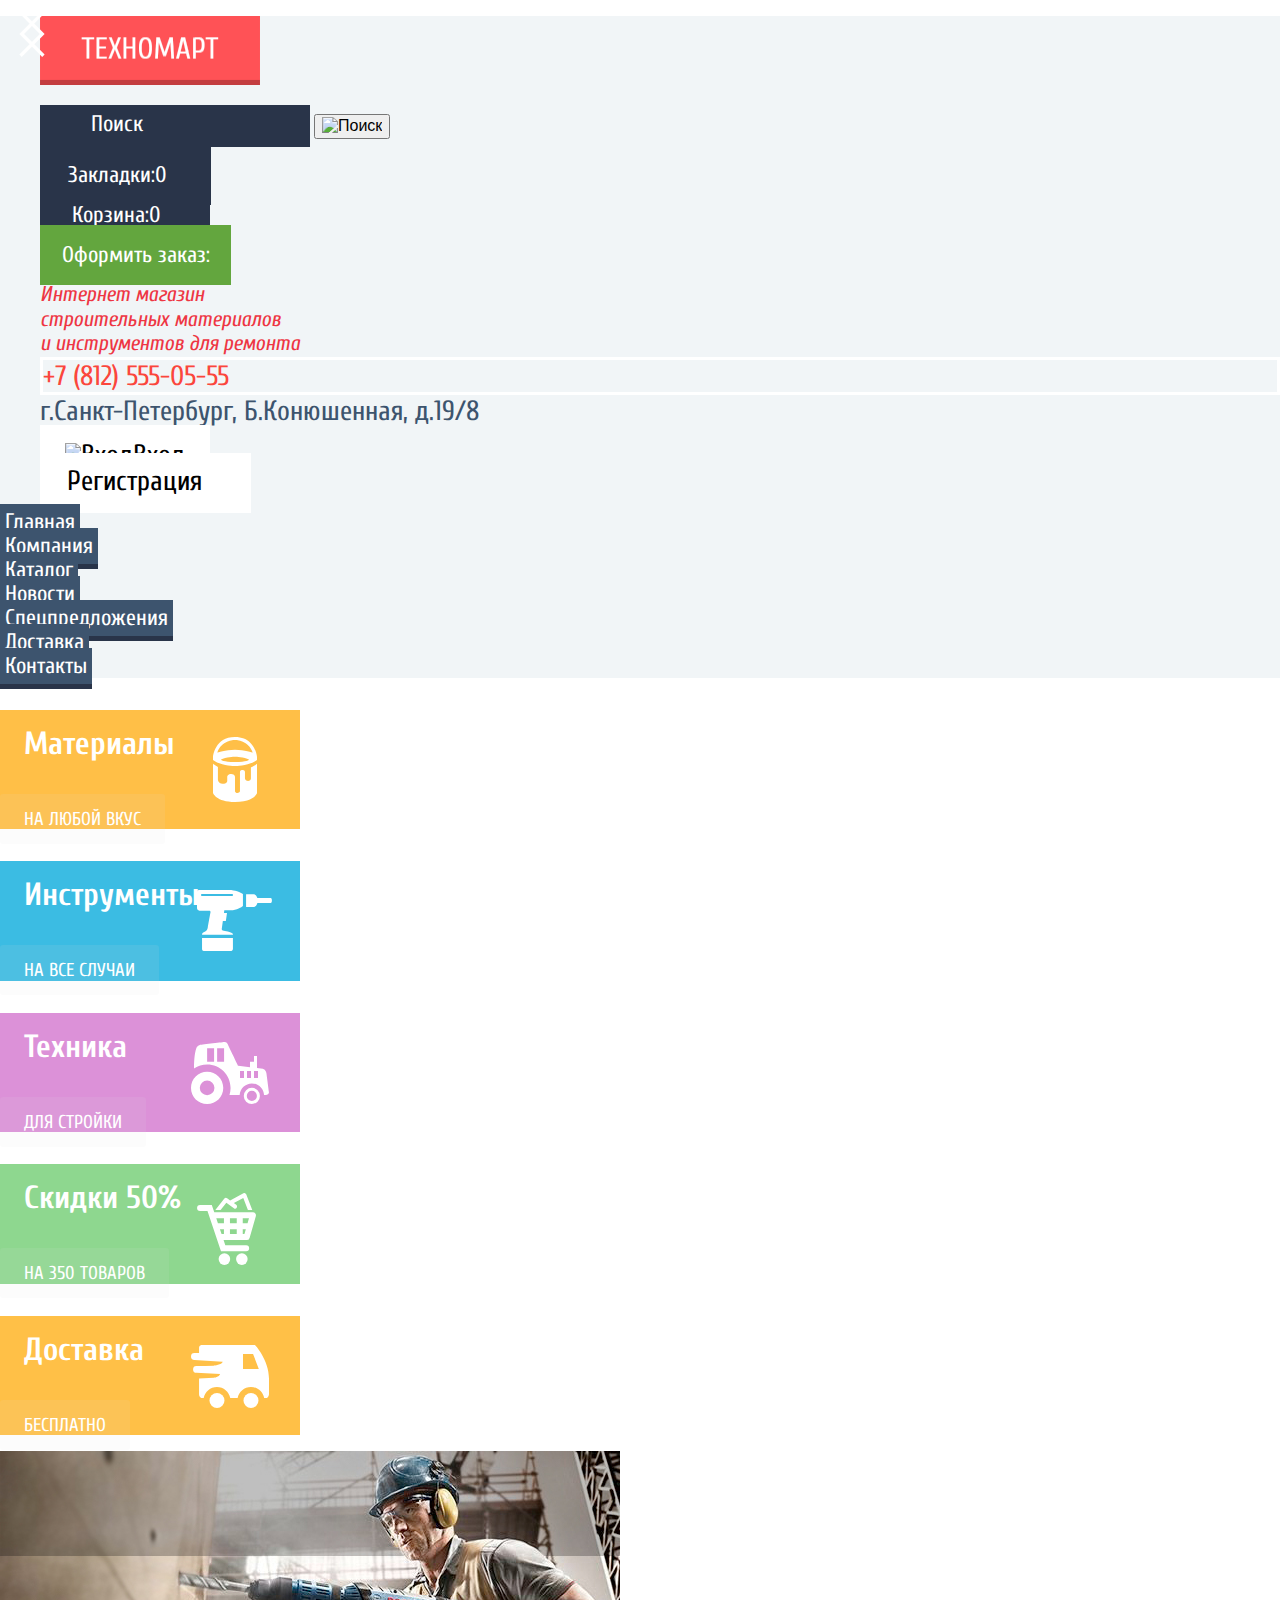
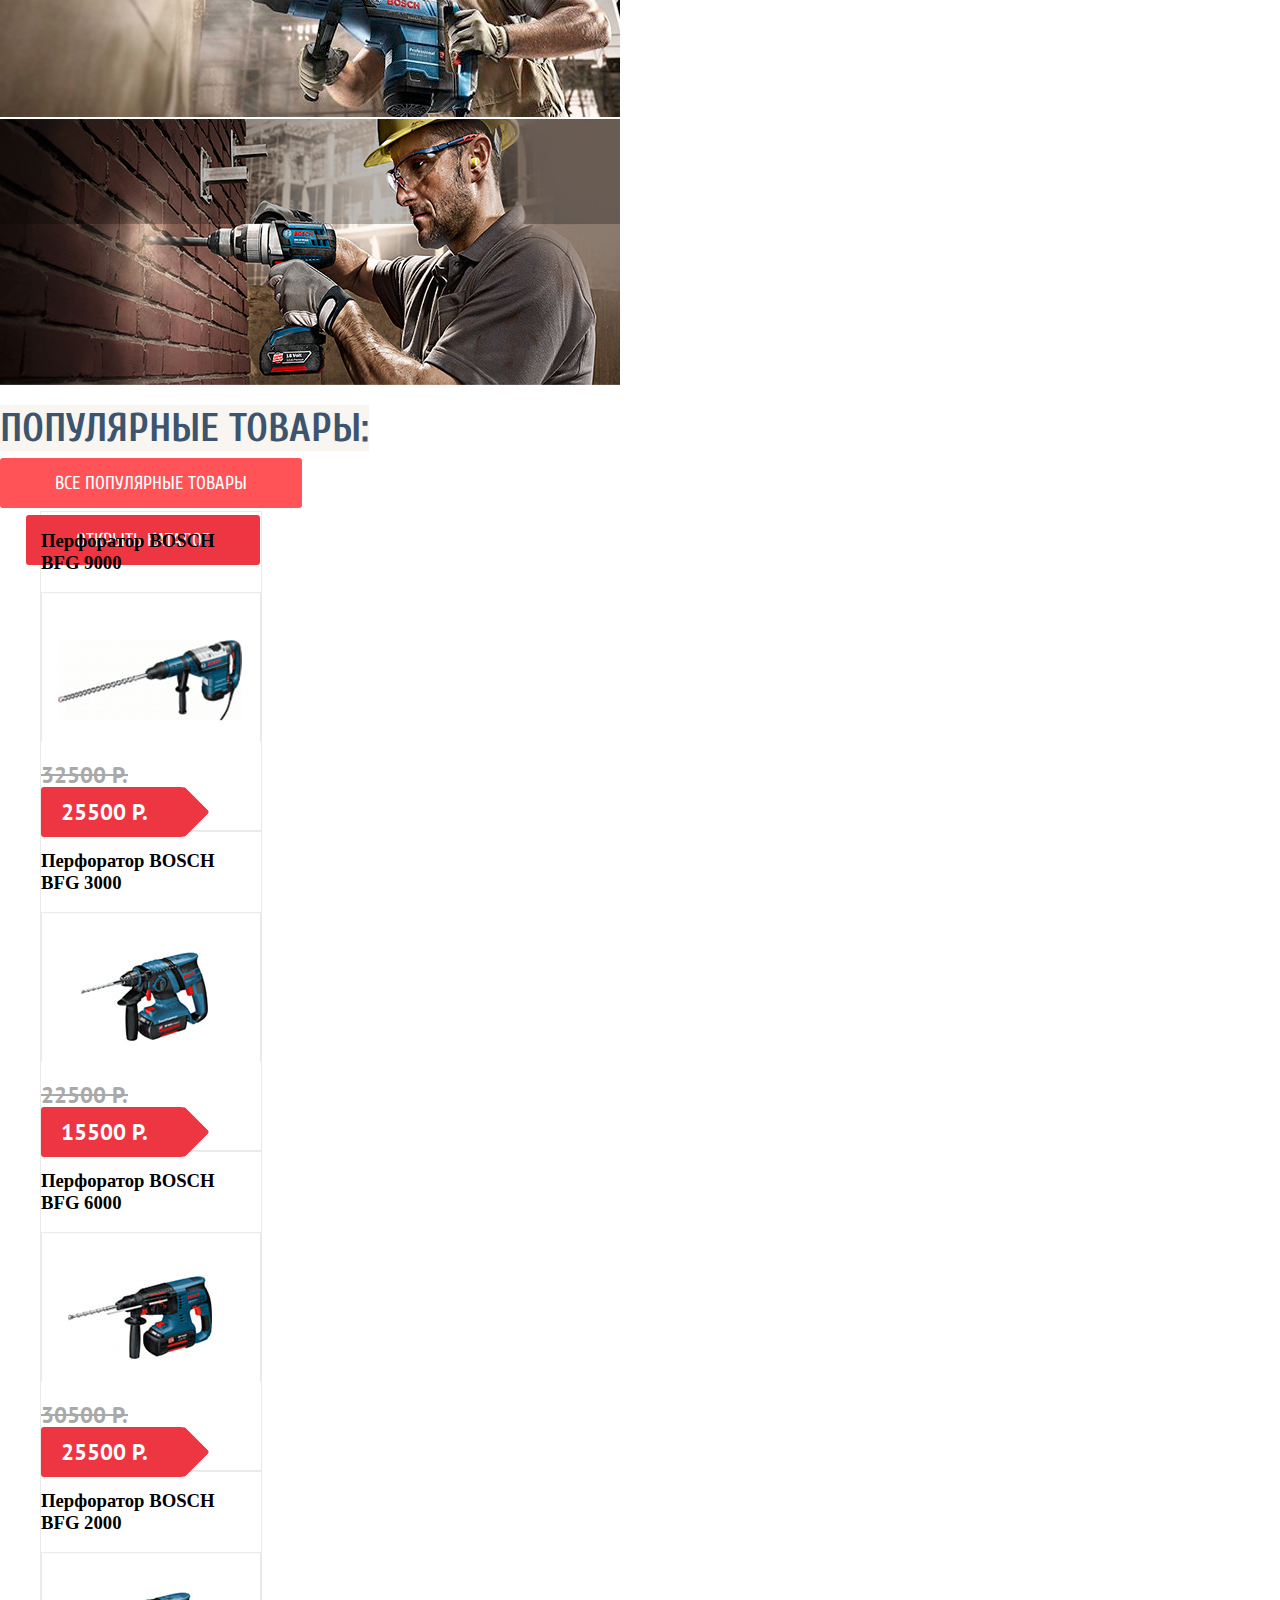
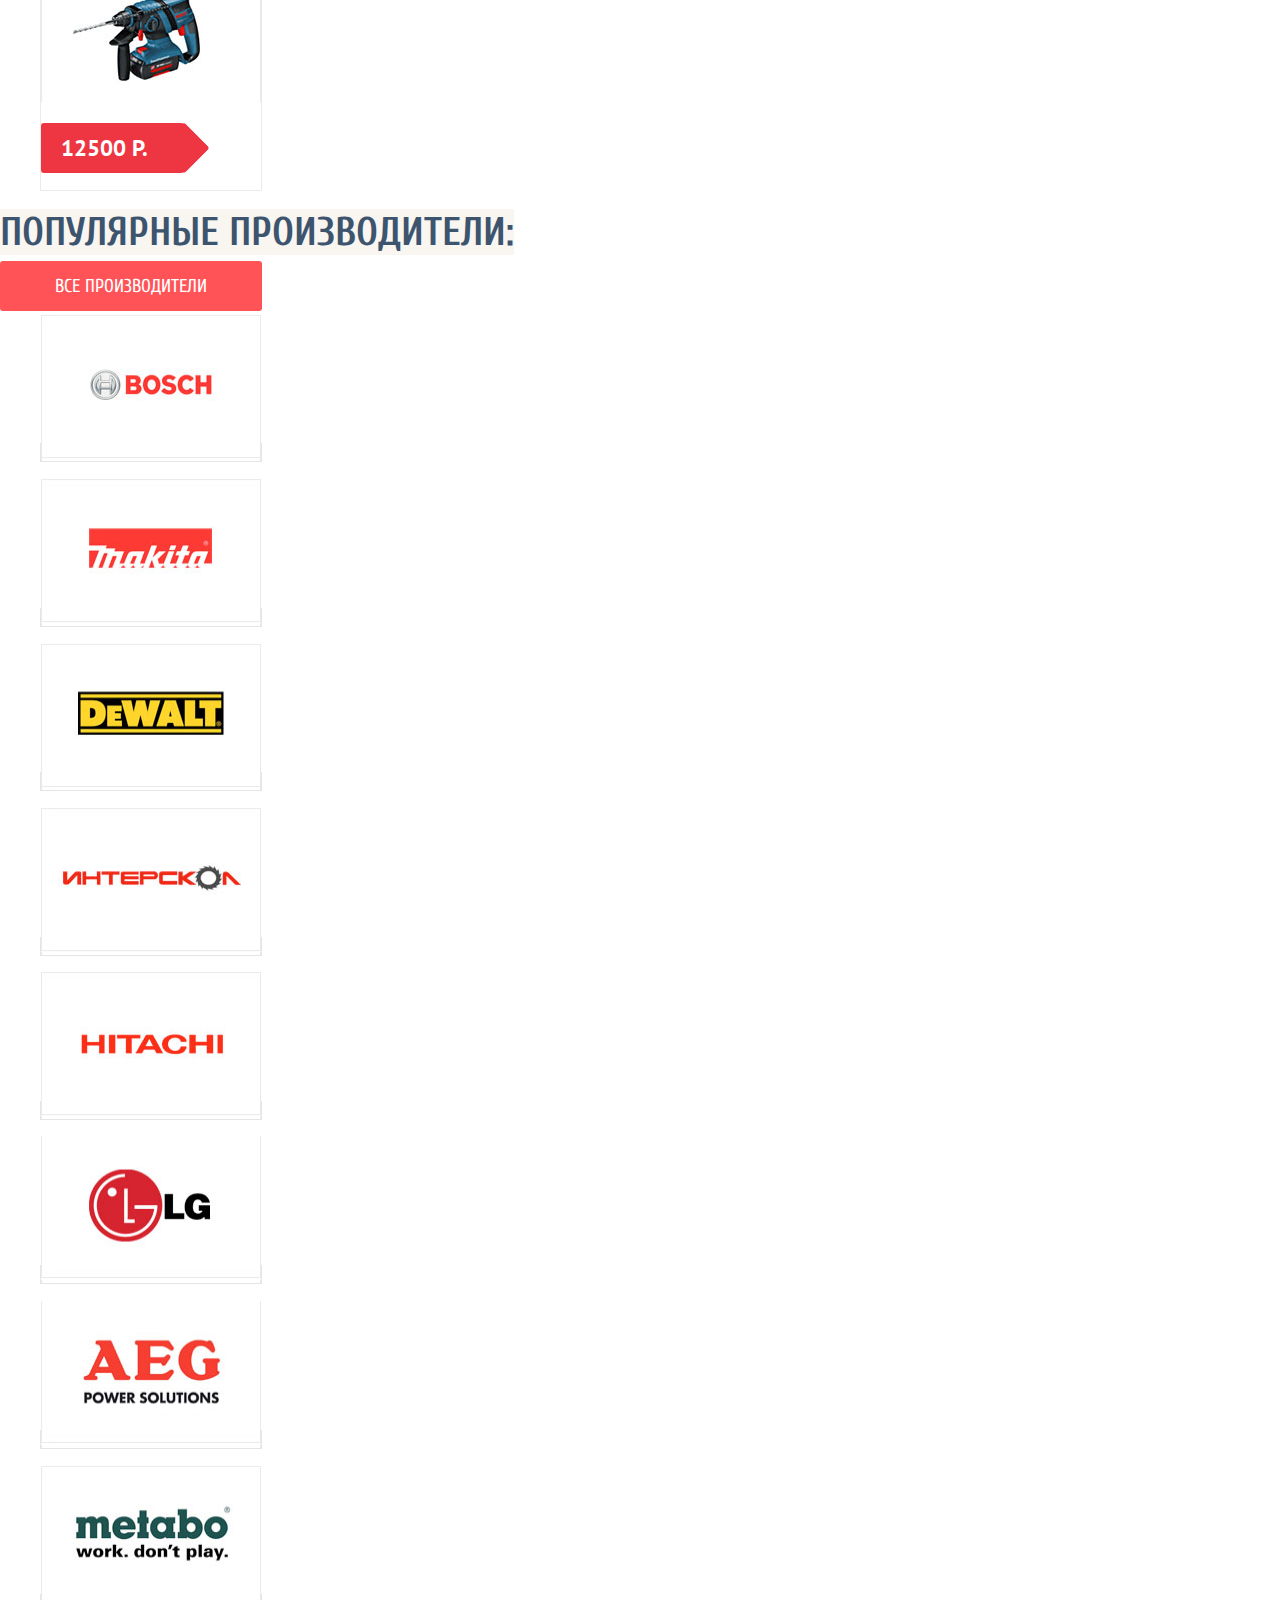
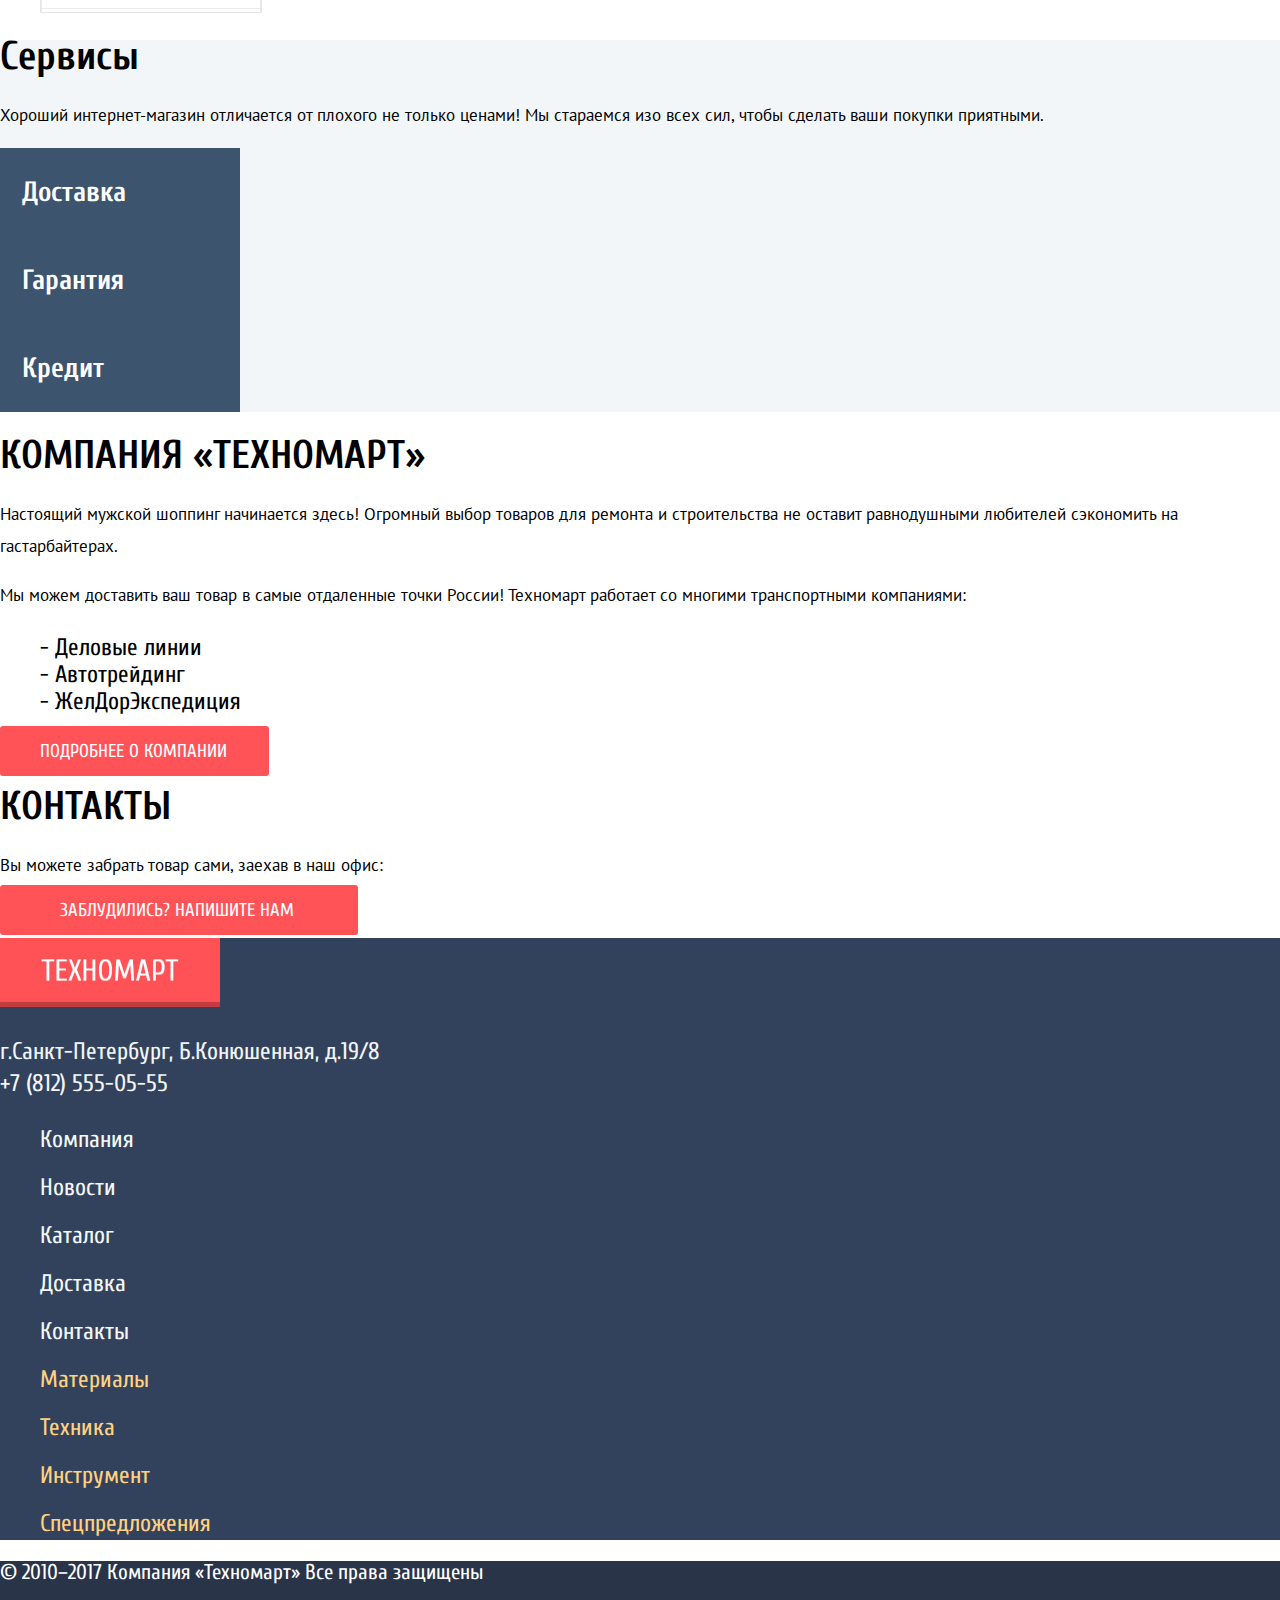
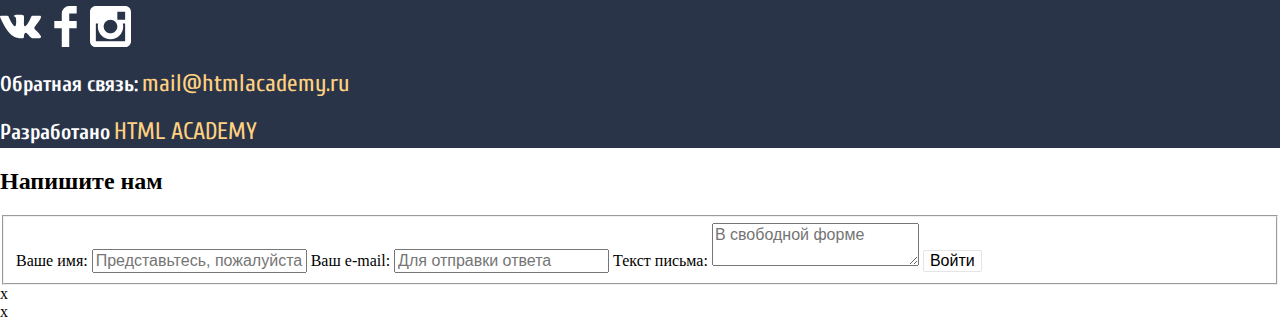
==== commit 1035f9bb: "Revert "внесены изменения в css и html, начала разметку сетки"" ====
--- a/index.html
+++ b/index.html
@@ -1,451 +1,420 @@
 <!DOCTYPE html>
 <html lang="ru">
-  <head>
-    <meta charset="utf-8">
-    <title>HTML Academy: Техномарт</title>
-    <link href="https://fonts.googleapis.com/css?family=Cuprum:400,400i,700|PT+Sans:400,400i,700&amp;subset=cyrillic" rel="stylesheet">
-    <link href="css/normalize.css" rel="stylesheet">
-    <link rel="stylesheet" href="css/style.css">
-  </head>
-  <body>
-    <header class="main-header">
-      <h1 class="visually-hidden">Техномарт</h1>
-      <div class="header-line">
-        <div class="header-center">
-          <a href="index.html" class="logo-technomart">
-            Техномарт
-          </a>
-          <form class="main-search" method="get" action="https://echo.htmlacademy.ru">
-            <label class="visually-hidden" for="search">Поиск:</label>
-              <input type="text" name="main-search" id="search" placeholder="Поиск:">
-          </form>
-          <ul class="main-menu">
-            <li>
-              <a href="#" class="bookmarks">
-                            Закладки: 0
-              </a>
-            </li>
-            <li>
-              <a href="#" class="basket">
-              
-              Корзина: 0</a>
-            </li>
-            <li>
-              <a href="#checkout" class="order">Оформить заказ</a>
-            </li>
-          </ul>
-        </div>
+   <head>
+      <meta charset="utf-8">
+      <title>Техномаркет</title>
+      <link href="css/style.css" rel="stylesheet">
+      <link href="https://fonts.googleapis.com/css?family=Cuprum:400,400i,700&amp;subset=cyrillic,cyrillic-ext" rel="stylesheet">
+      <link href="https://fonts.googleapis.com/css?family=PT+Sans:400,400i,700&amp;subset=cyrillic,cyrillic-ext" rel="stylesheet">
+      <link href="css/normalize.css" rel="stylesheet">
+   </head>
+   <body>
+      <header class="main-header">
+         <div class="block-1">
+            <ul class="main-header-line">
+               <li>
+                  <p>
+                     <img src="img/logo.png" width="220" height="69" alt="Логотип магазина «Техномаркет»">
+                  </p>
+               </li>
+               <li>
+                  <form class="search-form">
+                     <label class="visually-hidden" for="search">Поиск</label>
+                     <input type="search" name="search" class="search" placeholder="Поиск">
+                     <button type="submit"><img src="img/search-icon.svg" alt="Поиск"></button>
+                  </form>
+               </li>
+               <li>
+                  <p class="bookmarks-b">
+                     <a class="bookmarks" href="#">Закладки:0</a>
+                  </p>
+               </li>
+               <li>
+                  <p class="basket-b">
+                     <a class="basket" href="#">Корзина:0</a>
+                  </p>
+               <li>
+                  <p class="order-b">
+                     <a class="order" href="#">Оформить заказ:</a>
+                  </p>
+            </ul>
+            <ul class="block-about">
+               <li class="about">
+                  Интернет магазин <br>
+                  строительных материалов <br>
+                  и инструментов для ремонта
+               </li>
+               <li class="tel">
+                  +7 (812) 555-05-55
+               </li>
+               <li class="header-contacts">
+                  г.Санкт-Петербург, Б.Конюшенная, д.19/8
+               </li>
+            </ul>
+            <ul class="user-navigation">
+               <li>
+                  <a class="login-link-into" href="login.html" ><img src="img/login-icon.svg" alt="Вход">Вход</a>
+               </li>
+               <li>
+                  <a class="login-link" href="registration.html">Регистрация</a>
+               </li>
+            </ul>
+            <nav class="main-navigation">
+               <h1 class="visually-hidden">Меню</h1>
+               <ul class="site-navigation">
+                  <li><a href="info.html">Главная</a></li>
+                  <li><a href="company.html">Компания</a></li>
+                  <li><a href="catalog.html">Каталог</a></li>
+                  <li><a href="news.html">Новости</a></li>
+                  <li><a href="special.html">Спецпредложения</a></li>
+                  <li><a href="delivery.html">Доставка</a></li>
+                  <li><a href="contacts.html">Контакты</a></li>
+               </ul>
+            </nav>
+         </div>
+      </header>
+      <main class="container">
+         <div class="block-2">
+            <section class="promo-block">
+            <h2 class="visually-hidden">Промо-блок</h2>
+            <div class="promo promo-list1">
+               <h3>Материалы</h3>
+               <p>
+                  <a href="#" class="promo-button">На любой вкус</a>
+               </p>
+            </div>
+            <div class="promo promo-list2">
+               <h3>Инструменты</h3>
+               <p>
+                  <a href="#" class="promo-button">На все случаи</a>
+               </p>
+            </div>
+            <div class="promo promo-list3">
+               <h3>Техника</h3>
+               <p>
+                  <a href="#" class="promo-button">Для стройки</a>
+               </p>
+            </div>
+            <div class="promo promo-list4">
+               <h3>Скидки 50%</h3>
+               <p>
+                  <a href="#" class="promo-button">на 350 товаров</a>
+               </p>
+            </div>
+            <div class="promo promo-list5">
+               <h3>Доставка</h3>
+               <p>
+                  <a href="#" class="promo-button">Бесплатно</a>
+               </p>
+            </div>
+            <div class="gallery">
+               <section class="gallery-content">
+                  <img src="img/slider-1.jpg" width="620" height="266" alt="Перфораторы">
+                  <h3><span class="gallery-h">Дрели</span></h3>
+                  <p class="p-gallery-content">Настоящие мужские игрушки</p>
+                  <a href="#" class="btn-gallery-content">Открыть каталог</a>
+               </section>
+            </div>
+            <div class="number-pagination">
+               <span class="button gallery-button gallery-button-next"><img src="img/icon-right.svg" width="30" height="46" alt="next"></span>
+            </div>
+            <div class="gallery">
+               <section class="gallery-content">
+                  <img src="img/slider-2.jpg" width="620" height="266" alt="Дрели">
+                  <h3><span class="gallery-h">Перфораторы</span></h3>
+                  <p class="p-gallery-content">Соседям на радость</p>
+                  <a href="#" class="btn-gallery-content" name="button">Открыть каталог</a>
+               </section>
+            </div>
+            <div class="number-pagination">
+               <span class="button gallery-button gallery-button-back"><img src="img/icon-left.svg" width="30" height="46" alt="back"></span>
+            </div>
+         </div>
+         <section class="popular-product">
+            <h1><span class="popular-product-h">Популярные товары:</span></h1>
+            <p class="special-button">
+               <a class="popular-product-button" href="#">Все популярные товары</a>
+            </p>
+            <ul class="popular-product-list">
+               <li class="product-list">
+                  <h3>
+                     <span class="popular-product-title">Перфоратор BOSCH<br> BFG 9000</span>
+                  </h3>
+                  <p class="popular-product-image">
+                     <a href="#">
+                     <img width="220" height="150" src="img/product-1.jpg" alt="Перфоратор BOSCH BFG 9000">
+                     </a>
+                  </p>
+                  <p class="price">
+                     <span class="strike">32500 Р.</span>
+                     <b class="price-b">25500 Р.</b>
+                  </p>
+               </li>
+               <li class="product-list">
+                  <h3>
+                     <span class="popular-product-title">Перфоратор BOSCH<br> BFG 3000</span>
+                  </h3>
+                  <p class="popular-product-image">
+                     <a href="#">
+                     <img width="220" height="150" src="img/product-2.jpg" alt="Перфоратор BOSCH BFG 3000">
+                     </a>
+                  </p>
+                  <p class="price">
+                     <span class="strike">22500 Р.</span>
+                     <b class="price-b">15500 Р.</b>
+                  </p>
+               </li>
+               <li class="product-list">
+                  <h3>
+                     <span class="popular-product-title">Перфоратор BOSCH<br> BFG 6000</span>
+                  </h3>
+                  <p class="popular-product-image">
+                     <a href="#">
+                     <img width="220" height="150" src="img/product-3.jpg" alt="Перфоратор BOSCH BFG 6000">
+                     </a>
+                  </p>
+                  <p class="price">
+                     <span class="strike">30500 Р.</span>
+                     <b class="price-b">25500 Р.</b>
+                  </p>
+               </li>
+               <li class="product-list">
+                  <h3>
+                     <span class="popular-product-title">Перфоратор BOSCH<br> BFG 2000</span>
+                  </h3>
+                  <p class="popular-product-image">
+                     <a href="#">
+                     <img width="220" height="150" src="img/product-4.jpg" alt="Перфоратор BOSCH BFG 2000">
+                     </a>
+                  </p>
+                  <p class="price">
+                     <span class="strike"></span>
+                     <b class="price-b">12500 Р.</b>
+                  </p>
+               </li>
+            </ul>
+         </section>
+         <section class="popular-manufacturers">
+            <h1><span class="popular-product-h">Популярные производители:</span></h1>
+            <p class="special-button">
+               <a class="popular-product-button" href="#">Все производители</a>
+            </p>
+            <ul class="p-manufacturers-list" >
+               <li>
+                  <p class="popular-manufacturers-image">
+                     <a class="manufacturers-list1" href="#">
+                     <img width="220" height="144" src="img/m-1.jpg" alt="BOSCH">
+                     </a>
+                  </p>
+               </li>
+               <li>
+                  <p class="popular-manufacturers-image">
+                     <a class="manufacturers-list2" href="#">
+                     <img width="220" height="144" src="img/m-2.jpg" alt="Makita">
+                     </a>
+                  </p>
+               </li>
+               <li>
+                  <p class="popular-manufacturers-image">
+                     <a class="manufacturers-list3" href="#">
+                     <img width="220" height="144" src="img/m-3.jpg" alt="DeWalt">
+                     </a>
+                  </p>
+               </li>
+               <li>
+                  <p class="popular-manufacturers-image">
+                     <a class="manufacturers-list4" href="#">
+                     <img width="220" height="144" src="img/m-4.jpg" alt="Интерскол">
+                     </a>
+                  </p>
+               </li>
+               <li>
+                  <p class="popular-manufacturers-image">
+                     <a class="manufacturers-list5" href="#">
+                     <img width="220" height="144" src="img/m-5.jpg" alt="Hitachi">
+                     </a>
+                  </p>
+               </li>
+               <li>
+                  <p class="popular-manufacturers-image">
+                     <a class="manufacturers-list5" href="#">
+                     <img width="220" height="144" src="img/m-6.jpg" alt="LG">
+                     </a>
+                  </p>
+               </li>
+               <li>
+                  <p class="popular-manufacturers-image">
+                     <a class="manufacturers-list6"  href="#">
+                     <img width="220" height="144" src="img/m-7.jpg" alt="AEG Power Solutions">
+                     </a>
+                  </p>
+               </li>
+               <li>
+                  <p class="popular-manufacturers-image">
+                     <a  class="manufacturers-list7" href="#">
+                     <img width="220" height="144" src="img/m-8.jpg" alt="Metabo">
+                     </a>
+                  </p>
+               </li>
+            </ul>
+         </section>
+         </div>
+         </div>
+         <div class="block-3">
+            <h1 class="service-h">Сервисы</h1>
+            <p class="about-gallery-service">Хороший интернет-магазин отличается от плохого не только ценами! Мы стараемся изо всех сил, чтобы сделать ваши покупки приятными.</p>
+            <ul class="service-menu">
+               <li>
+                  <a class="post" href="#post">Доставка</a>
+                  <ul class="sub-menu">
+                     <li>
+                        <h3 class="b">Доставка</h3>
+                        <p class="p-gallery-content-service">Мы с удовольствием доставим ваш товар прямо  к вашему подъезду совершенно бесплатно! Ведь мы неплохо заработаем поднимая его на этаж!</p>
+                        <img src="img/car.png" width="468" height="261" alt="Машина">
+                     </li>
+                  </ul>
+               <li>
+                  <a class="guarantee" href="#services">Гарантия</a>
+                  <ul class="sub-menu">
+                     <li>
+                        <h3 class="b">Гарантия</h3>
+                        <p class="p-gallery-content-service">Если купленный у нас товар поломается или заискрит, 
+                           а также в случае пожара, спровоцированного его возгаранием,  вы всегда можете быть уверены в нашей гарантии. Мы обменяем сгоревший товар на новый. 
+                           Дом уж восстановите как-нибудь сами.
+                        </p>
+                        <img src="img/medal.png" width="389" height="283" alt="Гарантия"></a>
+                     </li>
+                  </ul>
+               </li>
+               <li>
+                  <a class="credit" href="#team">Кредит</a>
+                  <ul class="sub-menu">
+                     <li>
+                        <h3 class="b">Кредит</h3>
+                        <p class="p-gallery-content-service">Залезть в долговую яму стало проще! 
+                           Кредитные консультанты придут вам на помощь.
+                        </p>
+                        <img src="img/money.png" width="465" height="285" alt="Кредит">
+                     </li>
+                  </ul>
+            </ul>
+         </div>
+         <div class="block-4">
+            <section class="information">
+               <h1 class="information-h">КОМПАНИЯ «Техномарт»</h1>
+               <p class="block-information">Настоящий мужской шоппинг начинается здесь! Огромный выбор товаров для ремонта и строительства не оставит равнодушными любителей сэкономить на гастарбайтерах.</p>
+               <p class="block-information">Мы можем доставить ваш товар в самые отдаленные точки России! Техномарт работает со многими транспортными компаниями:</p>
+               <ul class="list">
+                  <li> - Деловые линии</li>
+                  <li> - Автотрейдинг</li>
+                  <li> - ЖелДорЭкспедиция</li>
+               </ul>
+               <p class="b-information">
+                  <a class="info" href="#">Подробнее о компании</a> 
+               </p>
+            </section>
+            <section class="contacts">
+               <h1 class="information-h">Контакты</h1>
+               <p class="block-information">Вы можете забрать товар сами,  заехав в наш офис:</p>
+               <p>
+                  <a href="map.html"></a>
+                  <a class="map" href="#">Заблудились? Напишите нам</a>
+               </p>
+            </section>
+         </div>
+      </main>
+      <div class="block-5">
+         <footer class="main-footer">
+            <p class="logo-footer"><img src="img/logo.png" width="220" height="69" alt="Логотип магазина «Техномаркет»"></p>
+            <p class="footer-contacts">
+               г.Санкт-Петербург, Б.Конюшенная, д.19/8<br>
+               +7 (812) 555-05-55
+            </p>
+            <ul class="footer-menu">
+               <li>
+                  <p>
+                     <a href="#">Компания</a>
+                  </p>
+               </li>
+               <li>
+                  <p>
+                     <a href="#">Новости</a>
+                  </p>
+               </li>
+               <li>
+                  <p>
+                     <a href="#">Каталог</a>
+                  </p>
+               </li>
+               <li>
+                  <p>
+                     <a href="#">Доставка</a>
+                  </p>
+               </li>
+               <li>
+                  <p>
+                     <a href="#">Контакты</a>
+                  </p>
+               </li>
+            </ul>
+            <ul class="footer-promo-block">
+               <li>
+                  <p>
+                     <a href="#">Материалы</a>
+                  </p>
+               </li>
+               <li>
+                  <p>
+                     <a href="#">Техника</a>
+                  </p>
+               </li>
+               <li>
+                  <p>
+                     <a href="#">Инструмент</a>
+                  </p>
+               </li>
+               <li>
+                  <p>
+                     <a href="#">Спецпредложения</a>
+                  </p>
+               </li>
+            </ul>
       </div>
-      <div class="block-about">
-        <div class="about">
-          <b>Интернет-магазин <br>строительных материалов <br>и инструментов для ремонта</b>
-          <div class="header-contacts">
-            <p>
-              +7 (812) 555-05-55
-            </p>
-            <p>
-              г. Санкт-Петербург, ул. Б. Конюшенная, д.19/8
-            </p>
-          </div>
-            <ul class="user-navigation">
-              <li>
-                <a href="login.html" class="login-link-into">
-				<img src="img/icon-login.svg" alt="Вход">
-                Войти
-                </a>
-              </li>
-              <li>
-                <a href="registration.html" class="login-link">Регистрация</a>
-              </li>
-            </ul>
-          </div>
-          <nav class="main-navigation">
-		  <h1 class="visually-hidden">Меню</h1>
-            <ul>
-              <li class="current-navigation">
-                Главная
-              </li>
-              <li>
-                <a href="company.html">Компания</a>
-              </li>
-              <li>
-                <a href="catalog.html">Каталог</a>
-              </li>
-              <li>
-                <a href="news.html">Новости</a>
-              </li>
-              <li>
-                <a href="special.html">Спецпредложения</a>
-              </li>
-              <li>
-                <a href="delivery.html">Доставка</a>
-              </li>
-              <li>
-                <a href="contacts.html">Контакты</a>
-              </li>
-            </ul>
-          </nav>
+      <div class="block-6">
+      <p class="coopyright">© 2010–2017 Компания «Техномарт» Все права защищены</p>
+      <div class="footer-social">
+      <a class="social-button" href="#" aria-label="Вконтакте"><img src="img/icon-vk.svg" width="41" height="41" alt="Вконтакте"></a>
+      <a class="social-button" href="#" aria-label="Фейсбук"><img src="img/icon-fb.svg" width="41" height="41" alt="Фейсбук"></a>
+      <a class="social-button" href="#" aria-label="Инстаграм"><img src="img/icon-insta.svg" width="41" height="41" alt="Инстаграм"></a>
+      <p class="feedback">
+      <b class="feedback-b">Обратная связь:</b>
+      <a class="button-feedback" href="#">mail@htmlacademy.ru</a>
+      </p>
+      <p class="feedback">
+      <b class="feedback-b">Разработано</b>
+      <a class="button-feedback" href="https://htmlacademy.ru">HTML ACADEMY</a>
+      </p>
       </div>
-    </header>
-    <main class="container">
-	      <section class="promo">
-        <h2 class="visually-hidden">Промо-блок</h2>
-        <article class="promo-list1">
-          <h3>Материалы</h3>
-          <a href="#">на любой вкус</a>
-        </article>
-        <article class="promo-list2">
-          <h3>Инструмент</h3>
-          <a href="#">на все случаи</a>
-        </article>
-        <article class="promo-list3">
-          <h3>Техника</h3>
-          <a href="#">для стройки</a>
-        </article>
-        <div class="promo-wrapper">
-          <article class="promo-list4">
-              <h3>Скидки 50%</h3>
-              <a href="#">на 350 товаров</a>
-            </article>
-          <article class="promo-list5">
-              <h3>Доставка</h3>
-              <a href="#">бесплатно</a>
-          </article>
-          <div class="gallery">
-            <a href="catalog.html" class="open-catalog">Открыть каталог</a>
-            <button class="gallery-button-left"></button>
-            <button class="gallery-button-right"></button>
-            <input type="radio" id="btn-1" name="toggle" checked>
-            <input type="radio" id="btn-2" name="toggle">
-            <div class="gallery-controls">
-                <label for="btn-1" class="btn-left current-slide"></label>
-                <label for="btn-2" class="btn-right"></label>
-            </div>
-            <div class="gallery-inner">
-              <div class="gallery-slides">
-                <div class="slide-content">
-                  <img src="img/slider-1.jpg" width="620" height="266">
-                  <h3 class="slider1-name">
-                    Перфораторы </h3>
-                  <p>Настоящие мужские игрушки</p>
-                </div>
-                <div class="slide-content">
-                  <img src="img/slider-2.jpg" width="620" height="266">
-                  <h3 class="slider1-name">
-                  Дрели</h3>
-                  <p>Соседям на радость</p>
-                </div>
-              </div>
-            </div>
-          </div>
-        </div>
+      </div>
+      </footer>
+      <section class="modal modal-dialog">
+         <h2>Напишите нам</h2>
+         <form class="modal-dialog" action="https://echo.htmlacademy.ru" method="post">
+            <fieldset>
+               <label for="name">Ваше имя:</label>
+               <input type="text" name="name" id="name" placeholder="Представьтесь, пожалуйста" required>
+               <label for="email">Ваш e-mail:</label>
+               <input type="email" name="email" id="email" placeholder="Для отправки ответа" required>
+               <label for="comment-field">Текст письма:</label>
+               <textarea name="comment" id="comment-field" placeholder="В свободной форме"></textarea>
+               <input type="submit" value="Войти">
+            </fieldset>
+         </form>
+         <span class="modal-close">x</span>
       </section>
-      <section class="popular">
-        <section class="popular-items">
-          <div class="popular-background">
-            <h2>Популярные товары:</h2>
-            <a href="#">Все популярные товары</a>
-          </div>
-          <div class="product-container">
-            <article class="product-list">
-              <h3>Перфоратор BOSH BFG 9000</h3>
-              <img width="220" height="150" class="product-list-img" src="img/product-1.jpg" alt="Перфоратор BOSCH BFG 9000">
-              <b>25500 Р.</b>
-              <span class="strike">32500 Р.</span>
-              <div class="modal-buy">
-                <a href="#" class="buy">Купить</a>
-                <a href="#" class="bookmarks-buy">В закладки</a>
-              </div>
-            </article>
-            <article class="product-list">
-              <h3>Перфоратор BOSH BFG 3000</h3>
-              <img width="220" height="150" src="img/product-2.jpg" alt="Перфоратор BOSCH BFG 3000">
-              <b>15500 Р.</b>
-              <span class="strike">22500 Р.</span>
-              <div class="modal-buy">
-                <a href="#" class="buy">Купить</a>
-                <a href="#" class="bookmarks-buy">В закладки</a>
-              </div>
-            </article>
-            <article class="product-list">
-              <h3>Перфоратор BOSH BFG 6000</h3>
-              <img width="220" height="150" src="img/product-3.jpg" alt="Перфоратор BOSCH BFG 6000">
-              <b>25500 Р.</b>
-              <span class="strike">30500 Р.</span>
-              <div class="modal-buy">
-                <a href="#" class="buy">Купить</a>
-                <a href="#" class="bookmarks-buy">В закладки</a>
-              </div>
-            </article>
-            <article class="product-list">
-              <h3>Перфоратор BOSH BFG 2000</h3>
-              <img width="220" height="150" src="img/product-4.jpg" alt="Перфоратор BOSCH BFG 2000">
-              <b>12500 Р.</b>
-              <div class="modal-buy">
-                <a href="#" class="buy">Купить</a>
-                <a href="#" class="bookmarks-buy">В закладки</a>
-              </div>
-            </article>
-          </div>
-        </section>
-        <section class="popular-brands">
-          <div class="popular-background">
-            <h2>Популярные производители:</h2>
-            <a href="#">Все производители</a>
-          </div>
-          <ul class="popular-brands-catalog">
-            <li>
-              <a href="#brand"><img src="img/m-1.jpg" width="220" height="146"
-                alt="Логотип бренда BOSH"></a>
-            </li>
-            <li>
-              <a href="#brand"><img src="img/m-2.jpg" width="220" height="146"
-                alt="Логотип бренда Makita"></a>
-            </li>
-            <li>
-              <a href="#brand"><img src="img/m-3.jpg" width="220" height="146"
-                alt="Логотип бренда DeWALT"></a>
-            </li>
-            <li>
-              <a href="#brand"><img src="img/m-4.jpg" width="220" height="146"
-                alt="Логотип бренда Интерскол"></a>
-            </li>
-            <li>
-              <a href="#brand"><img src="img/m-5.jpg" width="220" height="146"
-                alt="Логотип бренда Hitashi"></a>
-            </li>
-            <li>
-              <a href="#brand"><img src="img/m-6.jpg" width="220" height="146"
-                alt="Логотип бренда LG"></a>
-            </li>
-            <li>
-              <a href="#brand"><img src="img/m-7.jpg" width="220" height="146"
-                alt="Логотип бренда AEG"></a>
-            </li>
-            <li>
-              <a href="#brand"><img src="img/m-8.jpg" width="220" height="146"
-                alt="Логотип бренда Metabo"></a>
-            </li>
-          </ul>
-        </section>
+      <section class="modal modal-map">
+         <a href="map.html"></a>
+         <span class="modal-close">x</span>
       </section>
-      <div class="servise-wrapper">
-        <div class="servise-center">
-          <section class="servise">
-            <h2>Сервисы</h2>
-            <p>
-              Хороший интернет-магазин отличается от плохого не только ценами!<br>
-              Мы стараемся изо всех сил, чтобы сделать ваши покупки приятными.
-            </p>
-            <div class="servise-slider">
-              <input type="radio" id="button-1" name="servise-button" checked>
-              <input type="radio" id="button-2" name="servise-button">
-              <input type="radio" id="button-3" name="servise-button">
-              <ul class="servise-slider-controls">
-                <li>
-                  <label for="button-1">Доставка</label>
-                </li>
-                <li>
-                  <label for="button-2">Гарантия</label>
-                </li>
-                <li>
-                  <label for="button-3">Кредит</label>
-                </li>
-              </ul>
-              <div class="slider-container">
-                <ul class="servise-list">
-                  <li>
-                    <h3>Доставка</h3>
-                    <p>
-                      Мы с удовольствием доставим ваш товар прямо
-                      к вашему подъезду совершенно бесплатно!
-                      Ведь мы неплохо заработаем,
-                      поднимая его на ваш этаж!
-                    </p>
-                  </li>
-                  <li>
-                  <h3>Гарантия</h3>
-                    <p>
-                      Если купленный у нас товар поломается или заискрит,
-                      а также в случае пожара, спровоцированного его возгаранием,
-                      вы всегда можете быть уверены в нашей гарантии.
-                      Мы обменяем сгоревший товар на новый.
-                      Дом уж восстановите как-нибудь сами.
-                    </p>
-                  </li>
-                  <li>
-                    <h3>Кредит</h3>
-                    <p>
-                      Залезть в долговую яму стало проще!
-                      Кредитные консультанты придут вам на помощь.
-                    </p>
-                  </li>
-                </ul>
-              </div>
-            </div>
-          </section>
-        </div>
-      </div>
-      <section class="information">
-        <h2 class="visually-hidden">Преимущества доставки</h2>
-        <div class="delivery-logistic">
-          <h3>Компания &#171;Техномарт&#187;</h3>
-          <p>
-            Настоящий мужской шоппинг начинается здесь!
-            Огромный выбор товаров для ремонта и строительства не оставит равнодушными
-            любителей сэкономить на гастарбайтерах.
-          </p>
-          <p>
-            Мы можем доставить ваш товар в самые отдаленные точки России.<br>
-            Техномарт работает со многими транспортными компаниями:
-          </p>
-          <ul class="delivery-company">
-            <li>
-              Деловые линии
-            </li>
-            <li>
-              Автотрейдинг
-            </li>
-            <li>
-              ЖелДорЭкспедиция
-            </li>
-          </ul>
-          <a href="#company">Подробнее о компании</a>
-        </div>
-        <div class="delivery-logistic">
-          <h3>Контакты</h3>
-          <p>
-            Вы можете забрать товар сами, заехав в наш офис:
-          </p>
-          <button class="modal-map" href="#">
-            <span class="visually-hidden">Карта проезда</span>
-            <img src="img/map.jpg" width="300" height="158" alt="Карта проезда">
-          </button>
-          <button class="modal-write-us" href="#">Заблудились? Напишите нам!</a>
-        </button>
-      </section>
-    </main>
-    <footer class="footer-site">
-      
-        <div class="footer-top">
-          <div class="footer-contacts-wrapper">
-            <img src="img/logo-technomart-footer.png" width="220" height="68" alt="Логотип магазина Техномарт">
-            <p>
-              г. Санкт-Петербург, ул. Б. Конюшенная, д.19/8<br>
-              +7(812) 555-05-55
-            </p>
-          </div>
-          <div slass="footer-menu-wrapper">
-            <ul class="footer-menu">
-              <li>
-                <a href="#company">Компания</a>
-              </li>
-              <li>
-                <a href="#news">Новости</a>
-              </li>
-              <li>
-                <a href="#catalog">Каталог</a>
-              </li>
-              <li>
-                <a href="#delivery">Доставка</a>
-              </li>
-              <li>
-                <a href="#contacts">Контакты</a>
-              </li>
-            </ul>
-            <ul class="footer-menu-catalog">
-              <li>
-                <a href="#catalog-stuff">Материалы</a>
-              </li>
-              <li>
-                <a href="#catalog-tech">Техника</a>
-              </li>
-              <li>
-                <a href="#catalog-tools">Инструмент</a>
-              </li>
-              <li>
-                <a href="#actions">Спецпредложения</a>
-              </li>
-            </ul>
-          </div>
-        </div>
-      </div>
-      <div class="footer-bottom-wrapper">
-        <div class="footer-bottom">
-          <p>
-            &#169; 2010–2017 Компания &#171;Техномарт&#187;<br>
-            Все права защищены
-          </p>
-          <ul class="footer-social">
-            <li>
-              <a href="#vk.com" aria-label="Вконтакте">
-                <span class="visually-hidden">Вконтакте</span>
-                </a>
-            </li>
-            <li>
-              <a href="#fb.com">
-                <span class="visually-hidden" aria-label="Фейсбук">Фейсбук</span>
-                </a>
-            </li>
-            <li>
-              <a href="#instagram.com">
-                <span class="visually-hidden" aria-label="Инстаграм">Инстаграм</span>
-                </a>
-            </li>
-          </ul>
-<div class="footer-developer">
-            <p>
-              Обратная связь:
-              <a href="mail_to:mail@htmlacademy.ru">mail@htmlacademy.ru</a>
-            </p>
-            <p>
-              Разработано –
-              <a href="https://htmlacademy.ru/intensive/htmlcss">htmlacademy.ru</a>
-            </p>
-        </div>
-      </div>
-    </footer>
-    <section class="modal modal-write-us">
-      <h2 class="visually-hidden">Форма обратной связи</h2>
-      <form  action="https://echo.htmlacademy.ru" method="post">
-        <p>
-          <label for="name">Ваше имя:</label>
-          <input type="text" name="name" id="name" placeholder="Представьтесь, пожалуйста" required>
-        </p>
-        <p>
-          <label for="email">Ваш e-mail</label>
-          <input type="text" name="email" id="email" placeholder="Для отправки ответа" required>
-        </p>
-        <p>
-          <label for="text-question">Текст письма</label>
-          <textarea name="text-question" id="text-question" placeholder="В свободной форме" required></textarea>
-        </p>
-        <div class="write-us-background">
-          <input type="submit" value="Отправить">
-        </div>
-      </form>
-        <button class="modal-button">
-          <span class="visually-hidden">Закрыть</span>
-        </button>
-    </section>
-    <section class="modal modal-map">
-      <h2 class="visually-hidden">Как до нас добраться</h2>
-      <button class="modal-button">
-        <span class="visually-hidden">Закрыть</span>
-      </button>
-    </section>
-    <section class="modal modal-add-cart">
-      <p>
-        Товар добавлен в корзину!
-      </p>
-      <p class="modal-background">
-        <a href="#shopping-cart">Оформить заказ</a>
-        <a href="#">Продолжить покупки</a>
-      </p>
-      <button class="modal-button">
-        <span class="visually-hidden">Закрыть</span>
-      </button>
-    </section>
-  </body>
-</html>
-
+   </body>
+</html>--- a/css/style.css
+++ b/css/style.css
@@ -1,1750 +1,830 @@
-body {
-  margin: 0;
-  padding: 0;
-
-  font-weight: normal;
-  font-size: 17px;
-  line-height: 24px;
-  font-family: "Cuprum",  sans-serif;
-  color: #ffffff;
-}
-a {
-  text-decoration: none;
+.body {
+    font-family: "Cuprum", sans-serif;
+    font-size: 13 pt;
+    font-weight: normal;
+    line-height: 24 pt;
 }
 .visually-hidden {
-  position: absolute;
-
-  width: 1px;
-  height: 1px;
-  margin: -1px;
-  padding: 0;
-  overflow: hidden;
-
-  border: 0;
-
-  clip: rect(0 0 0 0);
-}
-
-/*-----------------HEADER start-------------------*/
-/*Обертка с темным цветом*/
-.header-line {
-  width: 100%;
-
-  background-color: #293449;
-}
-/*Центровщик верхней линии*/
-.header-center {
-  display: flex;
-  width: 940px;
-  margin: 0 auto;
-  padding: 0 10px;
-}
-/*Обертка со светлым цветом*/
-.header-wrapper {
-  width: 100%;
-  min-height: 279px;
-
-  background-color: #f2f6f8;
-}
-.main-header ul {
-  margin: 0;
-  padding: 0;
-
-  list-style: none;
-}
-.main-menu {
-  list-style: none;
-}
-
-.main-search input[type="text"] {
-  width: 190px;
-  margin: 0;
-  padding: 12px 30px 12px 50px;
-
-  font-size: 17px;
-  line-height: 18px;
-
-  background-color: #293449;
-  border: none;
-}
-.main-search {
-  position: relative;
-
-  background-color: #293449;
-}
-.main-search::before {
-  content: "";
-  position: absolute;
-  top: 12px;
-  left: 13px;
-
-  width: 17px;
-  height: 17px;
-
-  background-image: url("../img/icon-search.svg");
-  background-repeat: no-repeat;
-  opacity: 0.3;
-}
-.main-search input::placeholder {
-  font-weight: normal;
-  font-family: "Cuprum",  sans-serif;
-  color: #ffffff;
-}
-.main-search input:hover {
-  background-color: #212a3a;
-  outline: none;
-}
-.main-search input:active,
-.main-search input:focus {
-  font: inherit;
-  color: #000000;
-
-  background-color: #ffffff;
-}
-.main-menu {
-  display: flex;
-  flex-wrap: wrap;
-  width: 450px;
-}
-.main-menu li {
-  width: 150px;
-}
-.main-menu a {
-   line-height: 18px;
+    display: none;
+}
+input[type="search"] {
+    background-color: #293449;
+    border: none;
+    box-sizing: border-box;
+    width: 270px;
+    height: 42px;
+    -moz-box-sizing: border-box;
+    outline: none;
+    -webkit-appearance: none;
+}
+input[type="search"]::-webkit-input-placeholder {
+    color: #ffffff;
+    font-family: "Cuprum", sans-serif;
+    font-size: 17pt;
+    line-height: 18pt;
+    padding: 17px 142px 17px 49px;
+}
+input[type="search"]::-moz-placeholder {
+    color: #ffffff;
+    font-family: "Cuprum", sans-serif;
+    font-size: 17pt;
+    line-height: 18pt;
+    padding: 17px 142px 17px 49px;
+}
+.button {
+    cursor: pointer;
+    height: 19px;
+    left: 17px;
+    position: absolute;
+    top: 11px;
+    width: 19px;
+}
+.main-header-line,
+.user-navigation,
+.site-navigation,
+.block-about,
+.popular-product-list,
+.p-manufacturers-list,
+.list,
+.footer-menu,
+.footer-promo-block,
+.button-feedback,
+.breadcrumbs,
+.filter-option,
+.sorting-product,
+.pagination-list {
+    list-style: none;
 }
 .bookmarks,
+.basket,
+.order,
+.button-feedback,
+.price-sorting,
+.type-sorting,
+.functional-sorting {
+    text-decoration: none;
+}
+.bookmarks {
+    background: #293449;
+    color: #ffffff;
+    font-family: "Cuprum", sans-serif;
+    font-size: 17pt;
+    line-height: 18pt;
+    outline: #293449;
+    padding: 17px 44px 17px 28px;
+}
 .basket {
-  padding: 13px 20px 12px 20px;
+    background: #293449;
+    color: #ffffff;
+    font-family: "Cuprum", sans-serif;
+    font-size: 17pt;
+    line-height: 18pt;
+    outline: #293449;
+    padding: 17px 49px 17px 32px;
+}
+.bookmarks:hover,
+.basket:hover {
+    background: #212a3a;
+    outline: #212a3a;
+}
+.bookmarks:active,
+.basket:active {
+    background: #161d29;
+    color: rgba(255, 255, 255, 0.6);
+    outline: #161d29;
 }
 .order {
-  padding: 13px 22px 12px 20px;
-
-  background-color: #63a63e;
-}
-.bookmarks path,
-.basket path,
-.basket circle {
-  opacity: 0.3;
-}
-.bookmarks:hover,
-.bookmarks:focus,
-.basket:hover,
-.basket:focus {
-  background-color: #212a3a;
-  outline: none;
-}
-.bookmarks:hover path,
-.bookmarks:focus path,
-.basket:hover path,
-.basket:focus path,
-.basket:hover circle,
-.basket:focus circle {
-  opacity: 1;
-
-  fill: #ffffff;
-}
-.main-menu .order:hover,
-.main-menu .order:focus {
-  background-color: #5fbb2d;
-}
-.main-menu a:active{
-  opacity: 0.6;
-}
-.main-menu a,
-.main-navigation,
-.main-navigation a {
-  color: #ffffff;
-}
-.header-center b {
-  width: 200px;
-  margin: 0;
-  padding: 49px 60px 39px 55px;
-
-  font-weight: normal;
-  font-size: 16px;
-  line-height: 23px;
-  color: #ff5357;
-  font-style: italic;
-}
-.main-address {
-  width: 320px;
-}
-.main-address p:first-child {
-  position: relative;
-
-  width: 146px;
-  margin: 46px 30px 0 10px;
-  padding: 10px 50px 10px 70px;
-
-  font-size: 21px;
-  line-height: 18px;
-  text-align: center;
-  color: #fb463c;
-
-  border: 3px solid white;
-}
-.main-address p:first-child::before {
-  content: "";
-  position: absolute;
-  top: 10px;
-  left: 13px;
-
-  width: 19px;
-  height: 19px;
-
-  background-image: url("../img/icon-phone.svg");
-  background-repeat: no-repeat;
-}
-.main-address p:last-child {
-  margin: 5px 30px 39px 18px;
-
-  font-size: 14px;
-  text-align: center;
-  color: #3d546e;
-}
-
-.main-registration li:first-child {
-  margin: 46px 0 67px 39px;
-}
-.main-registration li:last-child {
-  margin: 46px 0 67px 10px;
-}
-.main-autorization {
-  padding-top: 50px;
-  padding-bottom: 40px;
-}
-.personal-profile {
-  background-color: #ffffff;
-}
-
-  width: 220px;
-  padding: 12px 5px;
-
-  font-size: 21px;
-  color: #000000;
-
-  background-color: #ffffff;
-}
-
-
-.order-management:hover,
-.order-management:focus {
-  color: #ee3643;
-}
-.order-management:active {
-  color: #32425c;
-
-  opacity: 0.3;
-}
-.add-action {
-  background-color: #ee3643;
-}
-.login-link-into,
+    background: #63a63e;
+    color: #ffffff;
+    font-family: "Cuprum", sans-serif;
+    font-size: 17pt;
+    line-height: 18pt;
+    outline: #63a63e;
+    padding: 17px 21px 17px 22px;
+}
+.order:hover {
+    background: #5fbb2d;
+    outline: #5fbb2d;
+}
+.order:active {
+    background: #518534;
+    color: rgba(255, 255, 255, 0.6);
+    outline: #518534;
+}
 .login-link {
-  font-size: 21px;
-  line-height: 21px;
-  color: #000000;
-
-  background-color: #ffffff;
+    background: #ffffff;
+    color: #000000;
+    font-family: "Cuprum", sans-serif;
+    font-size: 21pt;
+    line-height: 18pt;
+    padding: 12px 49px 16px 27px;
+    text-decoration: none;
 }
 .login-link-into {
-  width: 95px;
-  padding: 12px 13px;
-}
-.login-link {
-  display: block;
-  padding: 12px 25px 12px 25px;
-}
-.login-link-into:focus,
-.login-link:focus,
+    background: #ffffff;
+    color: #000000;
+    font-family: "Cuprum", sans-serif;
+    font-size: 21pt;
+    line-height: 18pt;
+    padding: 14px 25px 16px 25px;
+    text-decoration: none;
+}
 .login-link-into:hover,
 .login-link:hover {
-  color: #ee3643;
-
-  outline: none;
+    color: #ee3643;
 }
 .login-link-into:active,
-.login-link:active,
-.name-profile:active {
-  color: rgba(0, 0, 0, 0.3);
-}
-
-
-/*центровщик навигации*/
-.main-navigation {
-  background-color: #32425c;
-}
-.main-navigation ul {
-  padding-right: 10px;
-  padding-left: 10px;
-
-  box-shadow: inset 0 -5px 0 0 #293449;
-}
-.main-navigation a,
-.current-navigation {
-  padding-top: 16px;
-  padding-right: 33px;
-  padding-bottom: 19px;
-  padding-left: 33px;
-
-  font-size: 17px;
-
-  background-color: #32425c;
-  box-shadow: inset 0 -5px 0 0 #293449;
-}
-.main-navigation a:hover,
-.main-navigation a:focus {
-  background-color: #293449;
-  outline: none;
-}
-.main-navigation a:active {
-  color: rgba(0, 0, 0, 0.3);
-
-  background-color: #1d2739;
-}
-/*______________HEADER end______________________*/
-
-/*______________CATALOG start___________________*/
-.container {
-  margin-top: 0;
-
-  background-color: #ffffff;
-}
-/*Обертка каталога, сортировки и пагинации*/
-.catalog-wrapper {
-  width: 700px;
-}
-/*Обертка каталога, сортировки, пагинации и фильтров*/
-.catalog-main-wrapper {
-  width: 940px;
-}
-/*центровщик всего каталога, кроме статьи*/
-.container-center {
-  width: 940px;
-  margin: 0 auto;
-  padding: 0 10px;
-}
-.breadcrumbs {
-  display: flex;
-  justify-content: flex-end;
-  width: 357px;
-  min-height: 15px;
-  margin: 0;
-  margin-top: 20px;
-  margin-bottom: 20px;
-  padding: 0;
-}
-.breadcrumbs a,
-.breadcrumbs li {
-  list-style: none;
-  font-size: 13px;
-  line-height: 18px;
-  font-family: "PT Sans", sans-serif;
-  color: #000000;
-  text-transform: uppercase;
-}
-.breadcrumbs li {
-  position: relative;
-
-  padding-left: 42px;
-}
-.breadcrumbs li:first-child::before {
-  content: "";
-  position: absolute;
-  top: 1px;
-  left: -14px;
-  z-index: 1;
-
-  width: 15px;
-  height: 12px;
-
-  background-image: url("../img/icon-home.svg");
-  background-repeat: no-repeat;
-  background-position: 0 0;
-}
-.breadcrumbs li::after {
-  content: "";
-  position: absolute;
-  bottom: 3px;
-  left: 20px;
-  z-index: 2;
-
-  width: 8px;
-  height: 12px;
-
-  background-image: url("../img/icon-right-small.svg");
-  background-repeat: no-repeat;
-  background-position: 0 0;
-}
-/*обертка + центровщик заголовков каталога */
-.punchers-background {
-  width: 940px;
-  min-height: 90px;
-  margin: 0 auto 20px auto;
-
-  background-color: #f2f6f8;
-}
-.punchers-background h1 {
-  padding: 30px;
-
-  font-weight: normal;
-  font-size: 30px;
-  line-height: 30px;
-  color: #32425c;
-  text-transform: uppercase;
-}
-/*_____________CATALOG FILTERS start_________*/
-.filters {
-  display: flex;
-  flex-direction: column;
-  width: 220px;
-  min-height: 747px;
-}
-.filters h2,
-.sorting h2 {
-  width: 200px;
-  margin: 0;
-  padding: 10px 0 10px 20px;
-
-  font-weight: normal;
-  font-size: 13px;
-  line-height: 18px;
-  font-family: "PT Sans", sans-serif;
-  color: #000000;
-  text-transform: uppercase;
-
-  background-color: #f7f3ec;
-}
-.filter {
-  margin-top: 15px;
-}
-.filters fieldset,
-.filter-brands ul,
-.filter-power ul {
-  margin: 0;
-  padding: 0;
-
-  border: none;
-}
-.filters legend {
-  margin-bottom: 13px;
-
-  font-weight: bold;
-  font-size: 17px;
-  line-height: 30px;
-  font-family: "PT Sans", sans-serif;
-  color: #000000;
-  text-transform: uppercase;
-}
-.range-controls {
-  position: relative;
-
-  height: 41px;
-  margin-bottom: 9px;
-  padding-top: 39px;
-  padding-right: 20px;
-  padding-left: 20px;
-
-  background-color: #f7f3ec;
-  border-radius: 0 0 3px 3px;
-}
-.range-controls .scale {
-  height: 2px;
-
-  background-color: #d7dcde;
-}
-.range-controls .bar {
-  width: 160px;
-  height: 2px;
-
-  background-color: #00ca74;
-}
-.range-controls .toggle {
-  position: absolute;
-  top: 30px;
-  left: 0;
-
-  width: 4px;
-  height: 4px;
-
-  background: #ababab;
-  border: 8px solid #ffffff;
-  border-radius: 50%;
-  box-shadow: 0 2px 1px 0 #cfcfcf;
-  cursor: pointer;
-}
-.range-controls .toggle-min {
-  left: 20px;
-}
-.range-controls .toggle-max {
-  left: 160px;
-}
-.price-controls {
-  margin-bottom: 25px;
-
-  font-size: 0;
-}
-.price-controls input {
-  width: 96px;
-  padding-top: 10px;
-  padding-bottom: 10px;
-
-  font-size: 17px;
-  font-family: "PT Sans", sans-serif;
-  text-align: center;
-  color: #000000;
-
-  background-color: #f7f3ec;
-  border: none;
-  border-radius: 3px;
-}
-.min-price input {
-  margin-right: 24px;
-}
-.filters .filter-range {
-  margin-bottom: 15px;
-
-  border-bottom: 1px solid #e5e5e5;
-}
-.filters .filter-brands {
-  min-height: 262px;
-
-  border-bottom: 1px solid #e5e5e5;
-}
-.filter-brands li {
-  margin-bottom: 15px;
-}
-.filter-brands label {
-  width: 23px;
-  padding-bottom: 30px;
-  padding-left: 35px;
-
-  font-size: 15px;
-  line-height: 20px;
-  font-family: "PT Sans", sans-serif;
-  color: #000000;
-  text-transform: uppercase;
-
-  background-image: url("../img/checkbox-off.svg");
-  background-repeat: no-repeat;
-}
-.filter-power label {
-  font-size: 14px;
-  line-height: 20px;
-  font-family: "PT Sans", sans-serif;
-  color: #000000;
-  text-transform: uppercase;
-}
-.filter-button {
-  font-size: 13px;
-  line-height: 18px;
-  font-family: "PT Sans", sans-serif;
-  text-align: center;
-  text-transform: uppercase;
-
-  background-color: #ffffff;
-  border: 1px solid #e5e5e5;
-}
-/*__________CATALOG FILTERS end_____________*/
-/*__________CATALOG SORTING start___________*/
-.sorting {
-  display: flex;
-  justify-content: space-between;
-  width: 700px;
-  min-height: 38px;
-  margin-bottom: 20px;
-
-  background-color: #f7f3ec;
-}
-.sorting-list {
-  position: relative;
-
-  display: flex;
-  justify-content: flex-start;
-  width: 480px;
-  margin: 0;
-  padding: 0;
-  padding-left: 28px;
-
-  list-style: none;
-}
-.sorting-list::after {
-  content: "";
-  position: absolute;
-  right: 43px;
-  bottom: 26px;
-  z-index: 10;
-
-  width: 11px;
-  height: 10px;
-
-  background-image: url("../img/icon-down-dir.svg");
-  background-repeat: no-repeat;
-  background-position: 0 0;
-}
-
-.sorting-list a {
-  font-size: 13px;
-  line-height: 18px;
-  font-family: "PT Sans", sans-serif;
-  text-transform: uppercase;
-}
-.sorting-list li {
-  padding: 5px 70px 10px 0;
-}
-.sorting-list .current-sorting {
-  color: #ee3643;
-}
-.sorting-list .unselected-sorting {
-  color: rgba(0, 0, 0, 0.3);
-
-  border-bottom: 1px dashed #ee3643;
-}
-.sorting-list .unselected-sorting:hover,
-.sorting-list .unselected-sorting:focus {
-  color: #000000;
-
-  border-bottom: 1px solid #ee3643;
-}
-/*_____________CATALOG SORTING end_______________*/
-
-/*_____________MAIN INDEX start__________________*/
-/*_____________INDEX PROMO start_________________*/
-/*центровщик промо*/
-.promo {
-  display: flex;
-  flex-wrap: wrap;
-  justify-content: space-between;
-  align-content: : flex-end;
-  width: 940px;
-  min-height: 409px;
-  margin: 0 auto;
-  margin-top: 59px;
-  margin-bottom: 53px;
-  padding: 0 10px;
-}
-.promo article {
-  position: relative;
-
-  width: 300px;
-}
-.slider {
-  width: 620px;
-  min-height: 266px;
-}
-.promo-wrapper {
-  display: flex;
-  flex-direction: column;
-  flex-wrap: wrap;
-  justify-content: flex-end;
-  align-content: space-between;
-  align-self: flex-end;
-  width: 940px;
-  height: 266px;
+.login-link:active {
+    color: rgba(0, 0, 0, 0.302);
+}
+.about {
+    font-family: "Cuprum", sans-serif;
+    font-size: 16pt;
+    line-height: : 23pt;
+    font-style: italic;
+    color: #ee3643;
+}
+.tel {
+    font-family: "Cuprum", sans-serif;
+    font-size: 21pt;
+    line-height: : 18pt;
+    color: #fb463c;
+    border: 3px solid #ffffff;
+}
+.header-contacts {
+    font-family: "Cuprum", sans-serif;
+    font-size: 14pt;
+    line-height: : 24pt;
+    color: # font-family: "Cuprum", sans-serif;
+    font-size: 21pt;
+    line-height: : 18pt;
+    color: #3d546e;
+}
+.site-navigation {
+    list-style-type: none;
+    margin: 0;
+    padding: 0;
+    width: 100px;
+}
+.site-navigation a {
+    background-color: #3d546e;
+    box-shadow: 0px 5px 0 0 #293449;
+    color: #ffffff;
+    font-family: "Cuprum", sans-serif;
+    font-size: 17pt;
+    line-height: 18pt;
+    padding: 5px;
+    text-decoration: none;
+}
+.site-navigation a:hover {
+    background-color: #293449;
+}
+.site-navigation a:active {
+    background-color: #293449;
+    color: rgba(255, 255, 255, 0.502);
+}
+.promo-list1 {
+    background-color: #ffbf47;
+    background-image: url("../img/icon-1.svg");
+    background-position: 213px 27px;
+    background-repeat: no-repeat;
+    height: 123;
+    width: 300px;
+}
+.promo-list2 {
+    background-color: #3bbce3;
+    background-image: url("../img/icon-2.svg");
+    background-position: 197px 29px;
+    background-repeat: no-repeat;
+    height: 123;
+    width: 300px;
+}
+.promo-list3 {
+    background-color: #dc91d8;
+    background-image: url('../img/icon-3.svg');
+    background-position: 191px 29px;
+    background-repeat: no-repeat;
+    height: 123;
+    width: 300px;
+}
+.promo-list4 {
+    background-color: #8ed78f;
+    background-image: url('../img/icon-4.svg');
+    background-position: 197px 29px;
+    background-repeat: no-repeat;
+    height: 123;
+    width: 300px;
+}
+.promo-list5 {
+    background-color: #ffc047;
+    background-image: url('../img/icon-5.svg');
+    background-position: 191px 29px;
+    background-repeat: no-repeat;
+    height: 123;
+    width: 300px;
+}
+.promo-button {
+    background-color: rgba(229, 229, 229, 0.1);
+    border-radius: 3px;
+    color: #ffffff;
+    font-family: "Cuprum", sans-serif;
+    font-size: 14pt;
+    line-height: 18px;
+    padding: 14px 24px;
+    text-decoration: none;
+    text-transform: uppercase;
+}
+a.promo-button:hover {
+    background-color: rgba(204, 204, 204 0.2);
+}
+a.promo-button:active {
+    background-color: rgba(178, 178, 178, 0.3);
 }
 .promo h3 {
-  margin-top: 20px;
-  margin-bottom: 13px;
-  margin-left: 24px;
-  padding: 0;
-
-  font-weight: bold;
-  font-size: 24px;
-  line-height: 30px;
-}
-.promo-list1 {
-  background-color: #ffbf47;
-}
-.promo-list2 {
-  background-color: #3bbce3;
-}
-.promo-list3 {
-  background-color: #dc91d8;
-}
-.promo-list4 {
-  order: 1;
-  margin-bottom: 20px;
-
-  background-color: #8ed78f;
-}
-.promo-list5 {
-  order: 2;
-
-  background-color: #ffc047;
-}
-.promo a {
-  display: block;
-  width: 93px;
-  margin-left: 25px;
-  padding: 10px 19px 10px 23px;
-
-  font-size: 14px;
-  line-height: 18px;
-  text-align: center;
-  color: #ffffff;
-  text-transform: uppercase;
-
-  background-color: rgba(0, 0, 0, 0.1);
-  border-radius: 3px;
-}
-.promo-wrapper a {
-  margin-bottom: 22px;
-}
-.promo a:hover,
-.promo a:focus {
-  background-color: rgba(0, 0, 0, 0.2) ;
-  outline: none;
-}
-.promo a:active {
-  background-color: rgba(0, 0, 0, 0.3);
-  outline: none;
-}
-.promo-list1::after {
-  content: "";
-  position: absolute;
-  top: 0;
-  right: 0;
-  z-index: 20;
-
-  width: 60px;
-  height: 59px;
-
-  background-image: url("../img/flag-new.png");
-  background-repeat: no-repeat;
-  background-position: 0 0;
-}
-.promo-list1::before {
-  content: "";
-  position: absolute;
-  right: 43px;
-  bottom: 26px;
-  z-index: 10;
-
-  width: 44px;
-  height: 65px;
-
-  background-image: url("../img/icon-1.svg");
-  background-repeat: no-repeat;
-  background-position: 0 0;
-}
-.promo-list2::before {
-  content: "";
-  position: absolute;
-  right: 28px;
-  bottom: 28px;
-  z-index: 10;
-
-  width: 75px;
-  height: 61px;
-
-  background-image: url("../img/icon-2.svg");
-  background-repeat: no-repeat;
-  background-position: 0 0;
-}
-.promo-list3::before {
-  content: "";
-  position: absolute;
-  right: 32px;
-  bottom: 30px;
-  z-index: 10;
-
-  width: 78px;
-  height: 62px;
-
-  background-image: url("../img/icon-3.svg");
-  background-repeat: no-repeat;
-  background-position: 0 0;
-}
-.promo-list4::before {
-  content: "";
-  position: absolute;
-  right: 45px;
-  bottom: 25px;
-  z-index: 10;
-
-  width: 59px;
-  height: 72px;
-
-  background-image: url("../img/icon-4.svg");
-  background-repeat: no-repeat;
-  background-position: 0 0;
-}
-.promo-list5::before {
-  content: "";
-  position: absolute;
-  right: 31px;
-  bottom: 28px;
-  z-index: 10;
-
-  width: 78px;
-  height: 63px;
-
-  background-image: url("../img/icon-5.svg");
-  background-repeat: no-repeat;
-  background-position: 0 0;
-}
-/*_______________PROMO SLIDER start___________*/
-.slider {
-  position: relative;
-}
-.slider input[type="radio"] {
-  display: none;
-}
-.slider-slides {
-  width: 1340px;
-}
-.slider .open-catalog {
-  position: absolute;
-  bottom: 22px;
-  left: 25px;
-  z-index: 50;
-
-  display: block;
-  width: 195px;
-  margin: 0;
-  padding: 10px 0;
-
-  font-size: 14px;
-  line-height: 18px;
-  text-align: center;
-  text-transform: uppercase;
-
-  background-color: #ee3643;
-}
-.slider .open-catalog:hover,
-.slider .open-catalog:focus {
-  background-color: #ca2c37;
-  outline: none;
-}
-.slider .open-catalog:active {
-  background-color: #ba2732;
-}
-.slider-button-left {
-  content: "";
-  position: absolute;
-  top: 114px;
-  left: 25px;
-  z-index: 100;
-
-  width: 22px;
-  height: 40px;
-
-  background-color: transparent;
-  background-image: url("../img/icon-left.svg");
-  background-repeat: no-repeat;
-  border: none;
-}
-.slider-button-right {
-  content: "";
-  position: absolute;
-  top: 114px;
-  right: 20px;
-  z-index: 100;
-
-  width: 22px;
-  height: 40px;
-
-  background-color: transparent;
-  background-image: url("../img/icon-right.svg");
-  background-repeat: no-repeat;
-  border: none;
-}
-.slider-inner {
-  height: 267px;
-  overflow: hidden;
-}
-.slider-slides .slide-content {
-  float: left;
-}
-.slider-controls input[type="radio"] {
-  display: none;
-}
-.btn-left {
-  position: absolute;
-  right: 295px;
-  bottom: 36px;
-  z-index: 50;
-
-  width: 6px;
-  height: 6px;
-
-  background-color: #ee3643;
-  border: 2px solid white;
-  border-radius: 50px;
-  cursor: pointer;
-}
-.btn-right {
-  position: absolute;
-  bottom: 36px;
-  left: 295px;
-  z-index: 50;
-
-  width: 6px;
-  height: 6px;
-
-  background-color: #ee3643;
-  border: 2px solid #ffffff;
-  border-radius: 50px;
-  cursor: pointer;
-}
-.current-slide {
-  background-color: #ffffff;
-}
-.slide-content {
-  position: relative;
-
-  height: 267px;
-}
-.slide-content h3 {
-  position: absolute;
-  top: 26px;
-  left: 26px;
-  z-index: 30;
-
-  margin: 0;
-  padding: 0;
-
-  font-size: 36px;
-  line-height: 36px;
-  text-transform: uppercase;
-}
-.slide-content p {
-  position: absolute;
-  top: 63px;
-  left: 26px;
-  z-index: 30;
-
-  margin: 0;
-  padding: 0;
-
-  font-size: 18px;
-}
-#btn-1:checked ~ .slider-inner .slider-slides {
-  transform: translate(0);
-}
-
-#btn-2:checked ~ .slider-inner .slider-slides {
-  transform: translate(-620px);
-}
-/*______________PROMO SLIDER end_______________*/
-/*______________INDEX PROMO end________________*/
-
-/*____________INDEX POPULAR start______________*/
-/*центрвощик*/
-.popular-background {
-  display: flex;
-  justify-content: space-between;
-  width: 940px;
-  margin: 0 auto;
-  margin-bottom: 20px;
-
-  background-color: #f9f5f0;
-}
-.popular-background h2 {
-  margin: 0;
-  padding: 29px 260px 30px 26px;
-
-  font-weight: normal;
-  font-size: 30px;
-  line-height: 30px;
-  color: #3d546e;
-  text-transform: uppercase;
-}
-.popular-background a {
-  width: 253px;
-  margin: 24px 26px 24px 0;
-  padding-top: 10px;
-  padding-bottom: 10px;
-
-  font-size: 14px;
-  line-height: 18px;
-  text-align: center;
-  color: #ffffff;
-  text-transform: uppercase;
-
-  background-color: #ee3643;
-  border-radius: 3px;
-}
-.popular-background a:hover,
-.popular-background a:focus {
-  background-color: #ca2c37;
-  outline: none;
-}
-.popular-background a:active {
-  background-color: #ba2732;
-  outline: none;
-}
-.popular-brands {
-  margin-bottom: 65px;
-}
-.popular-brands-catalog a {
-  display: block;
-  width: 220px;
-  margin-bottom: 20px;
-
-  line-height: 0;
-}
-.popular-brands img {
-  margin: 0;
-  padding: 0;
-
-  border: 1px solid #eaeaea;
-}
-.popular-brands-catalog {
-  display: flex;
-  flex-wrap: wrap;
-  justify-content: space-between;
-  align-items: center;
-  width: 940px;
-  margin: 0 auto;
-  padding: 0;
-
-  list-style: none;
-}
-.popular-brands-catalog a:hover,
-.popular-brands-catalog a:focus {
-  outline: none;
-  box-shadow: 0 10px 25px 0 rgba( 41, 52, 73, 0.5) ;
-}
-.popular-brands-catalog a:active {
-  box-shadow: 0 4px 10px 0 rgba( 41, 52, 73, 0.5);
-  opacity: 0.3;
-}
-/*______________INDEX POPULAR end_____________*/
-
-/*______________CATALOG LIST start____________*/
-.products {
-  display: flex;
-  flex-wrap: wrap;
-  justify-content: space-between;
-  align-content: space-between;
-  width: 700px;
-  min-height: 993px;
-}
-.product-container {
-  display: flex;
-  justify-content: space-between;
-  width: 940px;
-  margin: 0 auto;
-  margin-bottom: 20px;
-}
-/*карточка товара start*/
+    color: #ffffff;
+    font-family: "Cuprum", sans-serif;
+    font-size: 24pt;
+    font-weight: bold;
+    line-height: 30pt;
+    padding: 14px 24px;
+}
+.gallery {
+    width: 621px;
+    height: 268px;
+}
+.gallery-h {
+    color: #ffffff;
+    font-family: "Cuprum", sans-serif;
+    font-size: 36pt;
+    line-height: 30pt;
+    font-weight: bold;
+}
+.p-gallery-content {
+    color: #ffffff;
+    font-family: "Cuprum", sans-serif;
+    font-size: 18pt;
+    line-height: 24pt;
+}
+.btn-gallery-content {
+    background: #ee3643;
+    border-radius: 3px;
+    color: #ffffff;
+    font: inherit;
+    font-family: "Cuprum", sans-serif;
+    font-size: 14pt;
+    height: 38px;
+    line-height: 18pt;
+    margin: 0px 26px;
+    padding: 14px 50px;
+    text-decoration: none;
+    text-transform: uppercase;
+    vertical-align: middle;
+    width: 195px;
+}
+.btn-gallery-content:hover {
+    background: #ca2c37;
+}
+.btn-gallery-content:active {
+    background: #ba2732;
+}
+.popular-product-h {
+    font-family: "Cuprum", sans-serif;
+    font-size: 30pt;
+    line-height: 30pt;
+    text-transform: uppercase;
+    color: #3d546e;
+    background-color: #f9f5f0;
+}
+.popular-product-button {
+    font-family: "Cuprum", sans-serif;
+    font-size: 14pt;
+    line-height: 18pt;
+    text-transform: uppercase;
+    text-decoration: none;
+    color: #ffffff;
+    border-radius: 3px;
+    background-color: #ff5357;
+    padding: 14px 55px 14px 55px;
+}
 .product-list {
-  position: relative;
-
-  display: flex;
-  flex-direction: column;
-  justify-content: space-between;
-  align-items: center;
-  width: 218px;
-
-  border: 1px solid #e5e5e5;
-}
-.product-list img {
-  order: -1;
-  margin-bottom: 20px;
-}
-.product-list h3 {
-  width: 160px;
-  margin: 0;
-  margin-bottom: 7px;
-  margin-bottom: auto;
-  padding: 0;
-
-  font-weight: bold;
-  font-size: 18px;
-  line-height: 20px;
-  font-family: "PT Sans", sans-serif;
-  text-align: center;
-  color: #000000;
+    width: 220px;
+    height: 318px;
+    border: 1px solid #eaeaea;
+    background-color: #ffffff;
+}
+.popular-product-title:hover {
+    background: #ffffff;
+    box-shadow: 10 0 25px 0 #293449;
+}
+{
+    font-family: 'PT Sans', sans-serif;
+    font-size: 18pt;
+    line-height: 20pt;
+    color: #000000;
 }
 .strike {
-  padding: 7px 0;
-
-  font-weight: bold;
-  font-size: 17px;
-  font-family: "PT Sans", sans-serif;
-  text-align: center;
-  color: #a9a9a9;
-  text-decoration: line-through;
-
-  cursor: pointer;
-}
-.product-list b {
-  order: 1;
-  width: 80px;
-  margin-bottom: 20px;
-  padding: 10px 27px;
-
-  font-weight: bold;
-  font-size: 17px;
-  line-height: 18px;
-  font-family: "PT Sans", sans-serif;
-  text-align: center;
-  color: #ffffff;
-
-  background-color: #ee3643;
-  border-radius: 3px;
-  cursor: pointer;
-}
-.product-list::after {
-  content: "";
-  position: absolute;
-  right: 15px;
-  bottom: 19px;
-
-  width: 0;
-  height: 0;
-
-  border: 20px solid #ffffff;
-  border-left-color: #ee3643;
-}
-/*карточка товара end*/
-/*модалка товара*/
-.modal-buy {
-  position: absolute;
-  top: 0;
-  left: 0;
-  z-index: 100;
-
-  display: none;
-  width: 218px;
-  height: 88px;
-  padding: 40px 0;
-
-  background-color: rgba(255,255,255,0.9);
-}
-.product-list:hover .modal-buy {
-  display: block;
-}
-.product-list:hover {
-  box-shadow: 0 10px 25px 0 rgba( 41, 52, 73, 0.5) ;
+    font-family: 'PT Sans', sans-serif;
+    font-size: 17pt;
+    line-height: 18pt;
+    font-weight: bold;
+    text-decoration: line-through;
+    color: #a9a9a9;
+}
+.price-b {
+    font-family: 'PT Sans', sans-serif;
+    font-size: 17pt;
+    line-height: 18pt;
+    font-weight: bold;
+    color: #ffffff;
+    display: inline-block;
+    padding: 13px 36px 13px 20px;
+    position: relative;
+    background: #ee3643;
+    border-radius: 3px;
+}
+.price-b:after,
+.price-b:before {
+    content: '';
+    position: absolute;
+    right: -18px;
+    top: 50%;
+    background: #ee3643;
+    width: 36px;
+    height: 36px;
+    margin-top: -18px;
+    border-radius: 3px;
+    transform: rotate(45deg);
+}
+.manufacturers-list1 {
+    width: 220px;
+    height: 145px;
+    background: url('../img/m-1.jpg');
+    border: 1px solid #e5e5e5;
+    background-color: #ffffff;
+}
+.manufacturers-list2 {
+    width: 220px;
+    height: 145px;
+    background: url('../img/m-2.jpg');
+    border: 1px solid #e5e5e5;
+    background-color: #ffffff;
+}
+.manufacturers-list3 {
+    width: 220px;
+    height: 145px;
+    background: url('../img/m-3.jpg');
+    border: 1px solid #e5e5e5;
+    background-color: #ffffff;
+}
+.manufacturers-list4 {
+    width: 220px;
+    height: 145px;
+    background: url('../img/m-4.jpg');
+    border: 1px solid #e5e5e5;
+    background-color: #ffffff;
+}
+.manufacturers-list5 {
+    width: 220px;
+    height: 145px;
+    background: url('../img/m-5.jpg');
+    border: 1px solid #e5e5e5;
+    background-color: #ffffff;
+}
+.manufacturers-list6 {
+    width: 220px;
+    height: 145px;
+    background: url('../img/m-6.jpg');
+    border: 1px solid #e5e5e5;
+    background-color: #ffffff;
+}
+.manufacturers-list7 {
+    width: 220px;
+    height: 145px;
+    background: url('../img/m-7.jpg');
+    border: 1px solid #e5e5e5;
+    background-color: #ffffff;
+}
+.manufacturers-list1:hover,
+.manufacturers-list2:hover,
+.manufacturers-list3:hover,
+.manufacturers-list4:hover,
+.manufacturers-list5:hover,
+.manufacturers-list6:hover,
+.manufacturers-list7:hover {
+    border: 1px solid #e5e5e5;
+    background-color: #ffffff;
+    box-shadow: 10 0 25px 0 #293449;
+}
+.manufacturers-list1:active,
+.manufacturers-list2:active,
+.manufacturers-list3:active,
+.manufacturers-list4:active,
+.manufacturers-list5:active,
+.manufacturers-list6:active,
+.manufacturers-list7:active {
+    border: 1px solid #e5e5e5;
+    background: #ffffff;
+    box-shadow: 10 0 25px 0 #293449;
+    opacity: 0.3;
+}
+.service-h {
+    font-family: 'Cuprum', sans-serif;
+    font-size: 30pt;
+    line-height: 24pt;
+    color: #000000;
+}
+.about-gallery-service {
+    font-family: 'PT Sans', sans-serif;
+    font-size: 13pt;
+    line-height: 24pt;
+    color: #000000;
+}
+.post,
+.guarantee,
+.credit {
+    font-family: 'Cuprum', sans-serif;
+    font-weight: bold;
+    font-size: 21pt;
+    line-height: 30pt;
+    color: #ffffff;
+}
+.p-gallery-content-service {
+    font-family: 'PT Sans', sans-serif;
+    font-size: 21pt;
+    line-height: 30pt;
+    color: #000000;
+}
+.b {
+    font-family: 'Cuprum', sans-serif;
+    font-size: 36pt;
+    line-height: 24pt;
+    color: #3d546e;
+    text-transform: uppercase;
+}
+.service-menu {
+    width: 240px;
+    margin: 0;
+    padding: 0;
+    list-style: none;
+}
+.service-menu a {
+    display: block;
+    margin-bottom: 0px;
+    padding: 24px 22px;
+    text-decoration: none;
+    color: #ffffff;
+    background-color: #3d546e;
+}
+.service-menu a:hover {
+    background: #293449;
+    color: #3d546e;
+}
+.service-menu a:active {
+    background: #ffffff;
+    color: #3d546e;
+}
+.service-menu > li {
+    position: relative;
+}
+.service-menu .sub-menu {
+    position: absolute;
+    top: 0px;
+    left: 240px;
+    z-index: 10;
+    display: none;
+    width: 700px;
+    height: 286px;
+    margin: 0;
+    padding: 0;
+    list-style: none;
+    background: #f4f8f9;
+}
+.information-h {
+    font-family: 'Cuprum', sans-serif;
+    font-size: 30pt;
+    line-height: 24pt;
+    color: #000000;
+    text-transform: uppercase;
+}
+.block-information {
+    font-family: 'PT Sans', sans-serif;
+    font-size: 13pt;
+    line-height: 24pt;
+    color: #000000;
+}
+.list {
+    font-family: 'Cuprum', sans-serif;
+    font-size: 18pt;
+    line-height: 20pt;
+    color: #000000;
+}
+.info {
+    font-family: "Cuprum", sans-serif;
+    font-size: 14pt;
+    line-height: 18pt;
+    text-transform: uppercase;
+    text-decoration: none;
+    color: #ffffff;
+    border-radius: 3px;
+    background-color: #ff5357;
+    padding: 14px 42px 14px 40px;
+}
+.map {
+    font-family: "Cuprum", sans-serif;
+    font-size: 14pt;
+    line-height: 18pt;
+    text-transform: uppercase;
+    text-decoration: none;
+    color: #ffffff;
+    border-radius: 3px;
+    background-color: #ff5357;
+    padding: 14px 64px 14px 60px;
+}
+.footer-contacts {
+    font-family: "Cuprum", sans-serif;
+    font-size: 18pt;
+    line-height: 24pt;
+    color: #f1f5f7;
+}
+.footer-menu a {
+    font-family: "Cuprum", sans-serif;
+    font-size: 18pt;
+    line-height: 24pt;
+    color: #f3f7f9;
+}
+.footer-promo-block a,
+.button-feedback {
+    font-family: "Cuprum", sans-serif;
+    font-size: 18pt;
+    line-height: 24pt;
+    color: #ffd180;
+}
+.footer-menu a,
+.footer-promo-block a {
+    text-decoration: none;
+}
+}
+.footer-menu a:hover,
+.footer-promo-block a:hover,
+.button-feedback:hover {
+    text-decoration: underline;
+}
+.footer-menu a:active,
+.footer-promo-block a:active {
+    opacity: 0.5;
+}
+.button-feedback:active {
+    color: #ee3643;
+}
+.coopyright,
+.feedback-b {
+    font-family: "Cuprum", sans-serif;
+    font-size: 16pt;
+    line-height: 18pt;
+    color: #ffffff;
+}
+.block-1 {
+    background-color: #f1f5f7;
+}
+.block-2,
+.block-4 {
+    background-color: #ffffff;
+}
+.block-3 {
+    background-color: #f2f6f8;
+}
+.block-5 {
+    background-color: #32425c;
+}
+.block-6 {
+    background-color: #293449;
+}
+.login-input,
+.transition {
+    text-decoration: none;
+}
+.login-input {
+    font-family: "Cuprum", sans-serif;
+    font-size: 21pt;
+    line-height: 18pt;
+    color: #000000;
+    padding: 18px 47px 16px 69px;
+    background-color: #ffffff;
+}
+.login-input:active {
+    opacity: 0.3;
+}
+.transition {
+    font-family: "Cuprum", sans-serif;
+    font-size: 16pt;
+    line-height: 18pt;
+    color: #32425c;
+    text-decoration: underline;
+}
+.transition:hover {
+    font-family: "Cuprum", sans-serif;
+    font-size: 16pt;
+    line-height: 18pt;
+    color: #ee3643;
+    text-decoration: underline;
+}
+.transition:active {
+    opacity: 0.3;
+    color: #32425c;
+}
+.home,
+.catalog,
+.tools {
+    text-decoration: none;
+}
+.home,
+.catalog,
+.tools,
+.breadcrumbs-current {
+    font-family: 'PT Sans', sans-serif;
+    font-size: 13pt;
+    line-height: 18pt;
+    color: #000000;
+    text-transform: uppercase;
+}
+.filters-h1 {
+    font-family: "Cuprum", sans-serif;
+    font-size: 30pt;
+    line-height: 30pt;
+    color: #32425c;
+    padding: 33px 30px;
+    background-color: #f2f6f8;
+    width: 940px;
+    height: 90 px;
+}
+.filters-h2 {
+    font-family: 'PT Sans', sans-serif;
+    font-size: 13pt;
+    line-height: 18pt;
+    color: #000000;
+    text-transform: uppercase;
+    padding: 14px 19px;
+    border-radius: 3px;
+    background-color: #f7f3ec;
+    width: 220px;
+    height: 38px;
+}
+.filters-h3 {
+    font-family: 'PT Sans', sans-serif;
+    font-size: 17pt;
+    line-height: 30pt;
+    font-weight: bold;
+    color: #000000;
+    text-transform: uppercase;
+}
+.filters fieldset {
+    border: none;
+}
+input[type="checkbox"] {
+    display: none;
+}
+input[type="checkbox"] + label {
+    display: inline-block;
+    width: 23px;
+    height: 23px;
+    margin: -1px 4px 0 0;
+    vertical-align: middle;
+    border-radius: 3px;
+    border-color: #b5b5b5;
+    border: 3px;
+    cursor: pointer;
+}
+input[type="checkbox"]:hover + label {
+    border-color: #c5c5c5;
+}
+input[type="checkbox"]:focus + label {
+    border-color: #b5b5b5;
+}
+input[type="checkbox"]:disabled + label {
+    border-color: #e9e9e9;
+}
+.filter-option {
+    font-family: 'PT Sans', sans-serif;
+    font-size: 15pt;
+    line-height: 20pt;
+    color: #000000;
+    text-transform: uppercase;
+}
+input[type="radio"] {
+    display: none;
+}
+input[type="radio"] + label {
+    display: inline-block;
+    width: 23px;
+    height: 23px;
+    margin: -1px 4px 0 0;
+    vertical-align: middle;
+    border: 3px;
+    border-radius: 11px;
+    border-color: #b5b5b5;
+    cursor: pointer;
+}
+input[type="radio"]:hover + label {
+    border-color: #c5c5c5;
+}
+input[type="radio"]:focus + label {
+    border-color: #b5b5b5;
+}
+input[type="radio"]:disabled + label {
+    border-color: #e9e9e9;
+}
+input[type="submit"] {
+    border: 1px solid #e5e5e5;
+    border-radius: 2px;
+    background-color: #ffffff;
+}
+.filter-submit {
+    font-family: 'PT Sans', sans-serif;
+    font-size: 13pt;
+    line-height: 18pt;
+    color: #000000;
+    text-transform: uppercase;
+    padding: 15px 39px 14px 40px;
+}
+.price-sorting,
+.type-sorting,
+.functional-sorting {
+    font-family: 'PT Sans', sans-serif;
+    font-size: 13pt;
+    line-height: 18pt;
+    color: #000000;
+    text-transform: uppercase;
+    opacity: 0.3;
+    border-bottom: 1px dotted #ee3643;
+}
+.price-sorting:hover,
+.type-sorting:hover,
+.functional-sorting:hover {
+    color: #000000;
+    border-bottom: #ee3643;
+    opacity: 100;
+}
+.price-sorting:active,
+.type-sorting:active,
+.functional-sorting:active {
+    color: #ee3643;
+    opacity: 100;
+}
+.buy,
+.bookmarks-buy {
+    text-decoration: none;
 }
 .buy {
-  display: block;
-  width: 129px;
-  margin: 0 auto;
-  margin-bottom: 7px;
-  padding: 7px 0;
-
-  font-size: 14px;
-  text-align: center;
-  color: #ffffff;
-  text-transform: uppercase;
-
-  background-color: #63a63e;
-  border-radius: 3px;
+    font-family: "Cuprum", sans-serif;
+    font-size: 14pt;
+    line-height: 18pt;
+    color: #ffffff;
+    text-transform: uppercase;
+    padding: 14px 50px 11px 45px;
+    background-color: #63a63e;
+    box-shadow: 0px 3px 0px 0 #367315;
+    border-radius: 3px;
+}
+.buy:hover {
+    background-color: #5fbb2d;
+}
+.buy:active {
+    background-color: #518534;
+    box-shadow: 0px 3px 0px 0;
 }
 .bookmarks-buy {
-  display: block;
-  width: 129px;
-  margin: 0 auto;
-  margin-bottom: 7px;
-  padding: 7px 0;
-
-  font-size: 14px;
-  text-align: center;
-  color: #32425c;
-  text-transform: uppercase;
-
-  border: 3px solid #63a63e;
-  border-radius: 3px;
-}
-.buy:hover,
-.buy:focus {
-  background-color: #5fbb2d;
-  outline: none;
-}
-.buy:active {
-  background-color: #518534;
-}
-.bookmarks-buy:hover,
-.bookmarks-buy:focus {
-  border: 3px solid #32425c;
-  outline: none;
+    font-family: "Cuprum", sans-serif;
+    font-size: 14pt;
+    line-height: 18pt;
+    color: #32425c;
+    text-transform: uppercase;
+    padding: 14px 37px 14px 33px;
+    border-radius: 3px;
+    border: 3px solid #63a63e;
+}
+.bookmarks-buy:hover {
+    border: 3px solid #32425c;
 }
 .bookmarks-buy:active {
-  opacity: 0.3;
-}
-
-
-/*____________CATALOG LIST end__________________*/
-/*____________INDEX SERVISES start______________*/
-/*________обертка________*/
-.servises-wrapper {
-  width: 100%;
-  margin-bottom: 60px;
-
-  background-color: #f4f8f9;
-}
-/*______центровщик сервисов____*/
-
-.servise h2 {
-  margin-top: 70px;
-  margin-bottom: 30px;
-  padding: 0;
-
-  font-weight: normal;
-  font-size: 30px;
-  color: #000000;
-  text-transform: uppercase;
-}
-.servise a {
-  font-size: 14px;
-  color: #ffffff;
-  text-transform: uppercase;
-
-  background-color: #ee3643;
-}
-.servise a:hover,
-.servise a:focus {
-  background-color: #ca2c37;
-  outline: none;
-}
-.servise a:active {
-  background-color: #ba2732;
-}
-.servise p {
-  font-size: 13px;
-  font-family: "PT Sans", sans-serif;
-  color: #000000;
-}
-.servise h3 {
-  font-weight: normal;
-  font-size: 36px;
-  color: #3d546e;
-  text-transform: uppercase;
-}
-.servise-slider {
-  display: flex;
-  width: 940px;
-  margin-top: 70px;
-}
-.servise-slider-controls {
-  flex-shrink: 0;
-  width: 240px;
-  margin: 0;
-  margin-right: 50px;
-  padding: 0;
-
-  list-style: none;
-  font-size: 21px;
-  line-height: 30px;
-}
-.servise-slider-controls li {
-  width: 240px;
-  height: 61px;
-}
-.servise-slider-controls label {
-  display: block;
-  padding-top: 15px;
-  padding-bottom: 15px;
-  padding-left: 23px;
-
-  font-size: 21px;
-  line-height: 30px;
-
-  background-color: #32425c;
-  border-bottom: 1px solid #4e637c;
-}
-#button-1:checked ~ .servise-slider-controls label[for="button-1"],
-#button-2:checked ~ .servise-slider-controls label[for="button-2"],
-#button-3:checked ~ .servise-slider-controls label[for="button-3"] {
-  color: #32425c;
-
-  background-color: #ffffff;
-}
-.slider-container {
-  position: relative;
-
-  overflow: hidden;
-}
-.servise-list h3,
-.servise-list li {
-  display: inline-block;
-  flex-shrink: 0;
-  margin: 0;
-  padding: 0;
-}
-.servise-list {
-  width: 2200px;
-  height: 283px;
-  margin: 0;
-  padding: 0;
-
-  list-style: none;
-}
-.servise-list li {
-  position: relative;
-
-  width: 650px;
-}
-.servise-list h3 {
-  padding-top: 5px;
-  padding-bottom: 30px;
-  padding-left: 30px;
-}
-.servise-list p {
-  flex-shrink: 1;
-  width: 380px;
-  margin: 0;
-  padding-bottom: 30px;
-  padding-left: 30px;
-}
-.servise-list li:first-child::after {
-  content: "";
-  position: absolute;
-  top: 20px;
-  right: 2px;
-  z-index: -1;
-
-  width: 468px;
-  height: 261px;
-
-  background-image: url("../img/car.png");
-  background-repeat: no-repeat;
-}
-.servise-list li:nth-child(2)::after {
-  content: "";
-  position: absolute;
-  top: 1px;
-  right: 2px;
-  z-index: -1;
-
-  width: 389px;
-  height: 283px;
-
-  background-image: url("../img/medal.png");
-  background-repeat: no-repeat;
-}
-.servise-list li:last-child::after {
-  content: "";
-  position: absolute;
-  top: 1px;
-  right: 2px;
-  z-index: -1;
-
-  width: 465px;
-  height: 285px;
-
-  background-image: url("../img/money.png");
-  background-repeat: no-repeat;
-}
-
-
-#button-1:checked ~ .slider-container .servises-list {
-  transform: translate(0);
-}
-#button-2:checked ~ .slider-container .servises-list {
-  transform: translate(-650px);
-}
-#button-3:checked ~ .slider-container .servises-list {
-  transform: translate(-1300px);
-}
-/*_____________SERVISES SLIDER end_______________
-/*_____________INDEX SERVISES end_________________*/
-
-/*_____________INDEX DELIVERY start_______________*/
-/*центровщик доставки*/
-.information {
-  width: 940px;
-  min-height: 475px;
-  margin: 0 auto;
-  padding: 0 10px;
-}
-.delivery-logistic:first-of-type {
-  width: 540px;
-}
-.delivery-logistic:last-of-type {
-  width: 300px;
-  padding-left: 5px;
-}
-.delivery-logistic h3 {
-  margin: 0;
-  margin-top: 17px;
-  margin-bottom: 30px;
-  padding: 0;
-  padding-top: 5px;
-
-  font-weight: normal;
-  font-size: 30px;
-  color: #000000;
-  text-transform: uppercase;
-}
-.delivery-logistic p {
-  margin-bottom: 22px;
-
-  font-size: 14px;
-  font-family: "PT Sans", sans-serif;
-  color: #000000;
-}
-.delivery-company {
-  margin: 0;
-  margin-bottom: 35px;
-  padding: 0;
-
-  list-style: none;
-  font-size: 18px;
-  line-height: 20px;
-  color: #000000;
-}
-.delivery-company li {
-  position: relative;
-
-  margin-bottom: 20px;
-  padding-left: 35px;
-}
-.delivery-company li::before {
-  content: "";
-  position: absolute;
-  top: 8px;
-  left: -1px;
-
-  width: 25px;
-  height: 2px;
-
-  background-color: #ee3643;
-}
-.delivery-logistic a {
-  width: 220px;
-  padding-top: 10px;
-  padding-bottom: 10px;
-
-  font-size: 14px;
-  line-height: 18px;
-  text-align: center;
-  color: #ffffff;
-  text-transform: uppercase;
-
-  background-color: #ee3643;
-  border-radius: 3px;
-}
-.delivery-logistic a:hover,
-.delivery-logistic a:focus {
-  background-color: #ca2c37;
-  outline: none;
-}
-.delivery-logistic a:active {
-  background-color: #ba2732;
-}
-.modal-map {
-  margin: 0;
-  margin-top: 10px;
-  margin-bottom: 35px;
-  padding: 0;
-
-  background-color: transparent;
-  border: none;
-}
-.modal-write-us {
-  width: 100%;
-  padding-top: 10px;
-  padding-bottom: 10px;
-
-  font-size: 14px;
-  line-height: 18px;
-  font-family: "Cuprum", sans-serif;
-  color: #ffffff;
-  text-transform: uppercase;
-
-  background-color: #ee3643;
-  border: none;
-  border-radius: 3px;
-}
-/*_______________INDEX DELIVERY end_______________*/
-
-/*_______________CATALOG PAGINATION start______________*/
-.pagination-list {
-  display: flex;
-  margin: 0;
-  padding: 0;
-
-  list-style: none;
-}
-.pagination-list li a {
-  margin: 0;
-  padding: 0;
-
-  font-size: 13px;
-  font-family: "PT Sans", Arial, sans-serif;
-  text-align: center;
-  color: #000000;
-  text-transform: uppercase;
-
-  background-color: #ffffff;
-  border: 1px solid #e5e5e5;
-}
-.pagination-item-current {
-  color: #ffffff;
-
-  background-color: #ee3643;
-}
-.pagination-list li a:hover,
-.pagination-list li a:focus {
-  border: 1px solid #bdc6ca;
-}
-.pagination-list li a:active {
-  border: 1px solid #ee3643;
-}
-/*_______________CATALOG PAGINATION end____________*/
-
-/*_______________CATALOG ARTICLE start______________*/
-.catalog-article-wrapper {
-  width: 100%;
-
-  background-color: #f2f6f8;
-}
-.puncher-description {
-  width: 940px;
-  margin: 0 auto;
-  padding: 30px 0 50px 0;
-
-  background-color: #f2f6f8;
-}
-.puncher-description h2 {
-  padding: 15px 0;
-
-  font-weight: normal;
-  font-size: 30px;
-  color: #000000;
-  text-transform: uppercase;
-}
-.puncher-description p {
-  margin: 0;
-  padding: 0;
-
-  font-size: 13px;
-  font-family: "PT Sans", sans-serif;
-  color: #000000;
-}
-/*__________________CATALOG ARTICLE end____________*/
-
-/*__________________FOOTER start__________________*/
-/*обертка верхнего футера*/
-.footer-top-wrapper {
-  width: 100%;
-
-  background-color: #3d546e;
-}
-/*центровщик верхнего футера*/
-.footer-top {
-  display: flex;
-  justify-content: space-between;
-  width: 940px;
-  min-height: 195px;
-  margin: 0 auto;
-  padding: 0 10px;
-
-  background-color: #3d546e;
-}
-.footer-contacts-wrapper {
-  width: 380px;
-}
-.footer-top img {
-  margin-bottom: 20px;
-}
-.footer-top p {
-  margin: 0;
-  padding: 0;
-  padding-left: 5px;
-}
-/*меню ссылок футера*/
-.footer-menu-wrapper {
-  display: flex;
-  width: 380px;
-}
-.footer-menu,
-.footer-menu-catalog {
-  display: flex;
-  flex-wrap: wrap;
-  justify-content: space-between;
-  width: 550px;
-  margin: 0;
-  padding: 0;
-
-  list-style: none;
-}
-.footer-menu-catalog li {
-  margin-top: 35px;
-  margin-left: 22px;
-}
-.footer-menu li {
-  margin-top: 40px;
-}
-
-.footer-menu a {
-  display: block;
-  padding: 0 5px;
-
-  color: #ffffff;
-}
-.footer-menu-catalog a {
-  display: block;
-  padding: 0 5px;
-
-  color: #ffd180;
-}
-.footer-menu a:hover,
-.footer-menu a:focus,
-.footer-menu-catalog a:hover,
-.footer-menu-catalog a:focus {
-  text-decoration: underline;
-}
-.footer-menu a:active,
-.footer-menu-catalog a:active {
-  text-decoration: none;
-
-  opacity: 0.5;
-}
-/*обертка нижнего футера*/
-.footer-bottom-wrapper {
-  width: 100%;
-
-  background-color: #293449;
-}
-/*центровщик нижнего футера*/
-.footer-bottom {
-  display: flex;
-  justify-content: space-between;
-  width: 940px;
-  min-height: 106px;
-  margin: 0 auto;
-  padding: 0 10px;
-
-  background-color: #293449;
-}
-.footer-bottom-wrapper p {
-  width: 240px;
-  margin: 0;
-  padding: 0;
-  padding-top: 33px;
-  padding-bottom: 27px;
-  padding-left: 3px;
-
-  font-size: 16px;
-  line-height: 18px;
-}
-.footer-social {
-  width: 240px;
-  margin: 0;
-  padding: 0;
-  padding-top: 30px;
-
-  list-style: none;
-}
-.footer-social a {
-  align-items: center;
-  width: 43px;
-  height: 43px;
-
-  background-color: #212a3a;
-  border-radius: 50%;
-}
-.footer-social a:hover,
-.footer-social a:focus {
-  background-color: #ee3643;
-  outline: none;
-}
-.footer-developer {
-  width: 310px;
-}
-.footer-developer p:last-child {
-  padding-left: 50px;
-}
-.footer-developer a {
-  color: #ffd180;
-}
-.footer-developer a:hover,
-.footer-developer a:focus {
-  text-decoration: underline;
-
-  outline: none;
-}
-.footer-developer a:active {
-  color: #ee3643;
-  text-decoration: none;
-}
-
-/*_______________FOOTER end____________________*/
-/*________________MODALS_______________________*/
-.modal {
-  background-color: #ffffff;
-}
-.modal-write-us label {
-  line-height: 18px;
-  color: #000000;
-}
-.modal-write-us input[placeholder],
-.modal-write-us textarea[placeholder] {
-  font-size: 13px;
-  line-height: 18px;
-  font-family: "PT Sans", sans-serif;
-  color: #a9a9a9;
-
-  border: 2px solid #dee3e4;
-}
-.modal-write-us input[type="text"] {
-  font-size: 13px;
-  line-height: 18px;
-  font-family: "PT Sans", sans-serif;
-  color: #000000;
-}
-.modal-write-us textarea {
-  overflow: auto;
-
-  resize: none;
-}
-.whrite-us-background {
-  background-color: #f4f4f4;
-}
-.modal-write-us input[type="submit"] {
-  font-weight: normal;
-  font-size: 17px;
-  line-height: 24px;
-  font-family: "Cuprum",  sans-serif;
-  text-align: center;
-  color: #ffffff;
-  text-transform: uppercase;
-
-  background-color: #ee3643;
-  border: none;
-}
-.modal-write-us input[type="submit"]:hover,
-.modal-write-us input[type="submit"]:focus {
-  background-color: #ca2c37;
-  outline: none;
-}
-.modal-write-us input[type="submit"]:active {
-  background-color: #ba2732;
-}
-.modal-add-cart p:first-of-type {
-  font-size: 30px;
-  line-height: 18px;
-  text-align: center;
-  color: #000000;
-}
-.modal-background {
-  background-color: #f1f1f1;
-}
-.modal-background a {
-  font-size: 14px;
-  text-align: center;
-  text-transform: uppercase;
-}
-.modal-background a:first-of-type {
-  color: #ffffff;
-
-  background-color: #ee3643;
-}
-.modal-background a:last-of-type {
-  color: #000000;
-
-  background-color: #ffffff;
-}
-.modal-background a:first-of-type:hover,
-.modal-background a:first-of-type:focus {
-  background-color: #ca2c37;
-}
-.modal-background a:first-of-type:active {
-  background-color: #ba2732;
-}
+    border: 3px solid #32425c;
+    opacity: 0.3;
+}
+.pagination-item a {
+    text-decoration: none;
+}
+.pagination-list a {
+    font-family: 'PT Sans', sans-serif;
+    font-size: 13pt;
+    line-height: 18pt;
+    color: #000000;
+    text-transform: uppercase;
+    border: 1px solid #e5e5e5;
+    background-color: #ffffff;
+}
+.pagination-list a:hover {
+    border: 1px solid #bdc6ca;
+}
+.pagination-list a:active {
+    border: 1px solid #ee3643;
+    background-color: #ee3643;
+}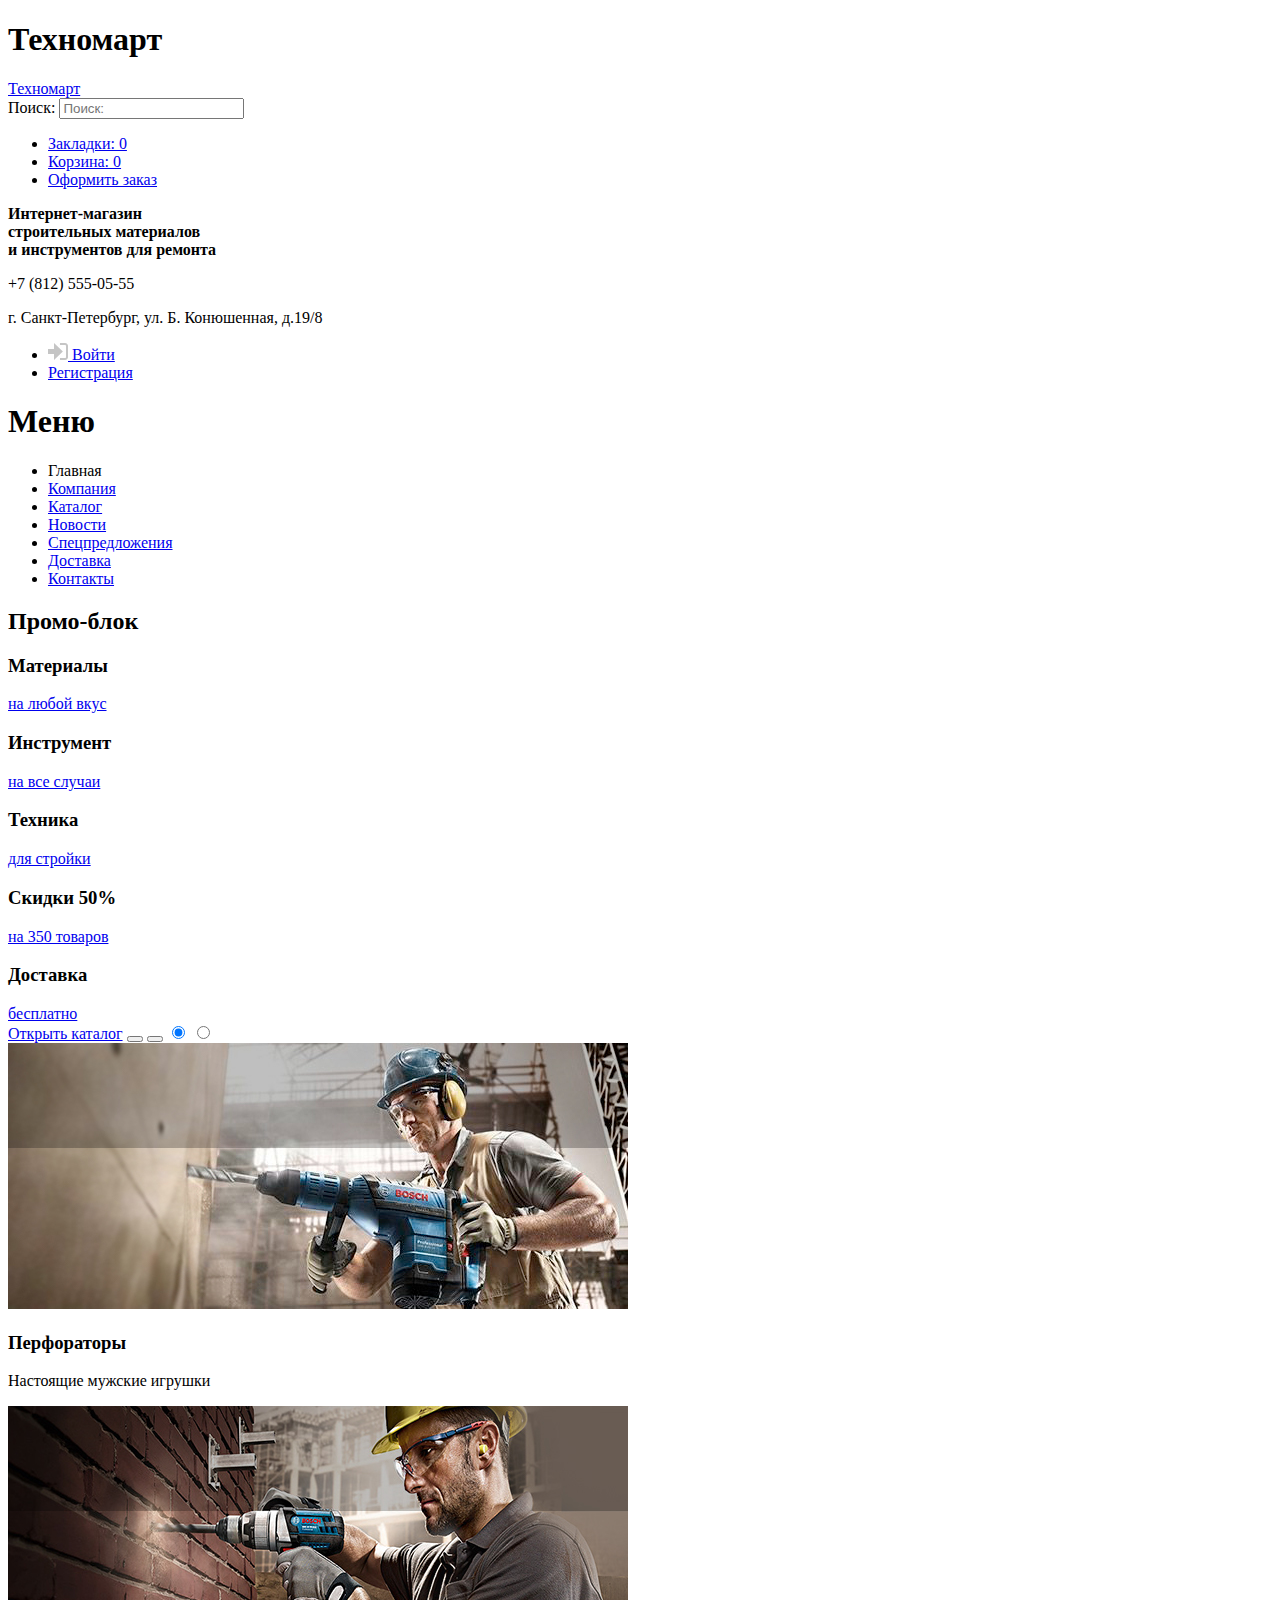
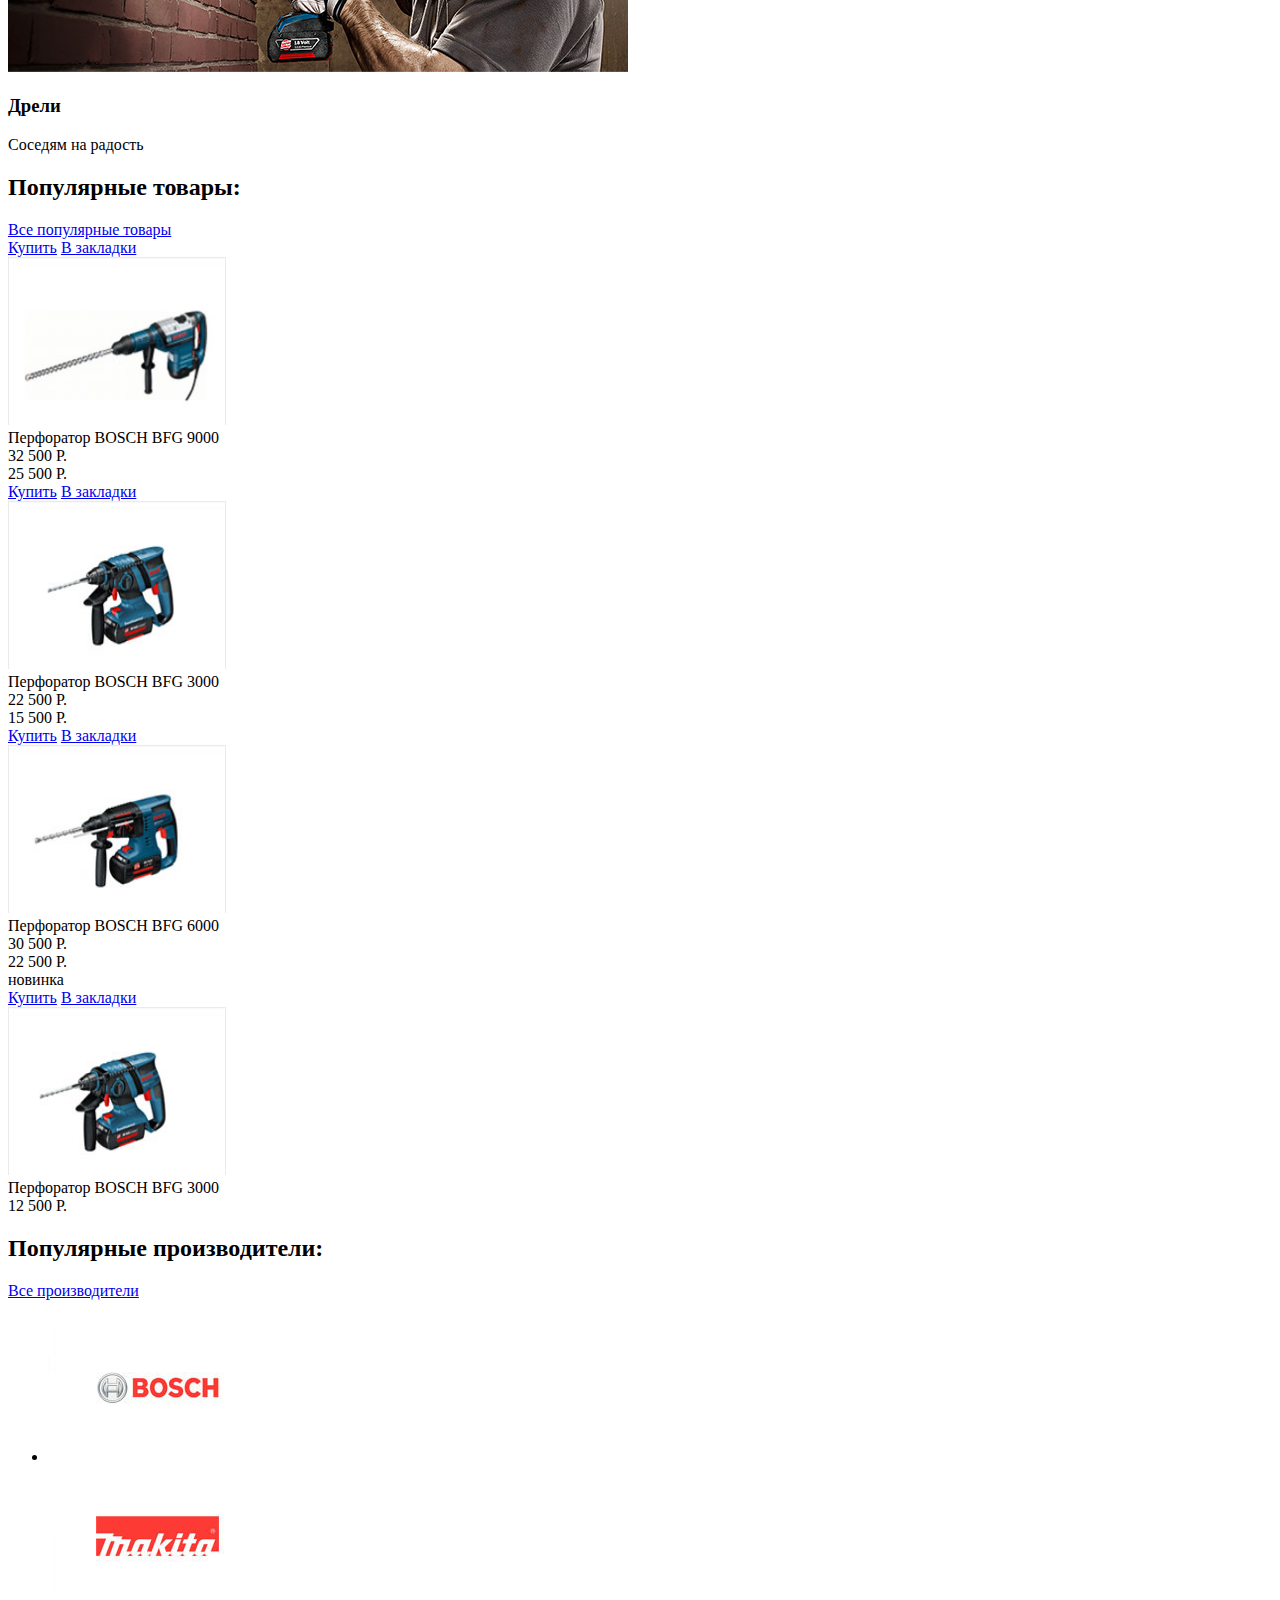
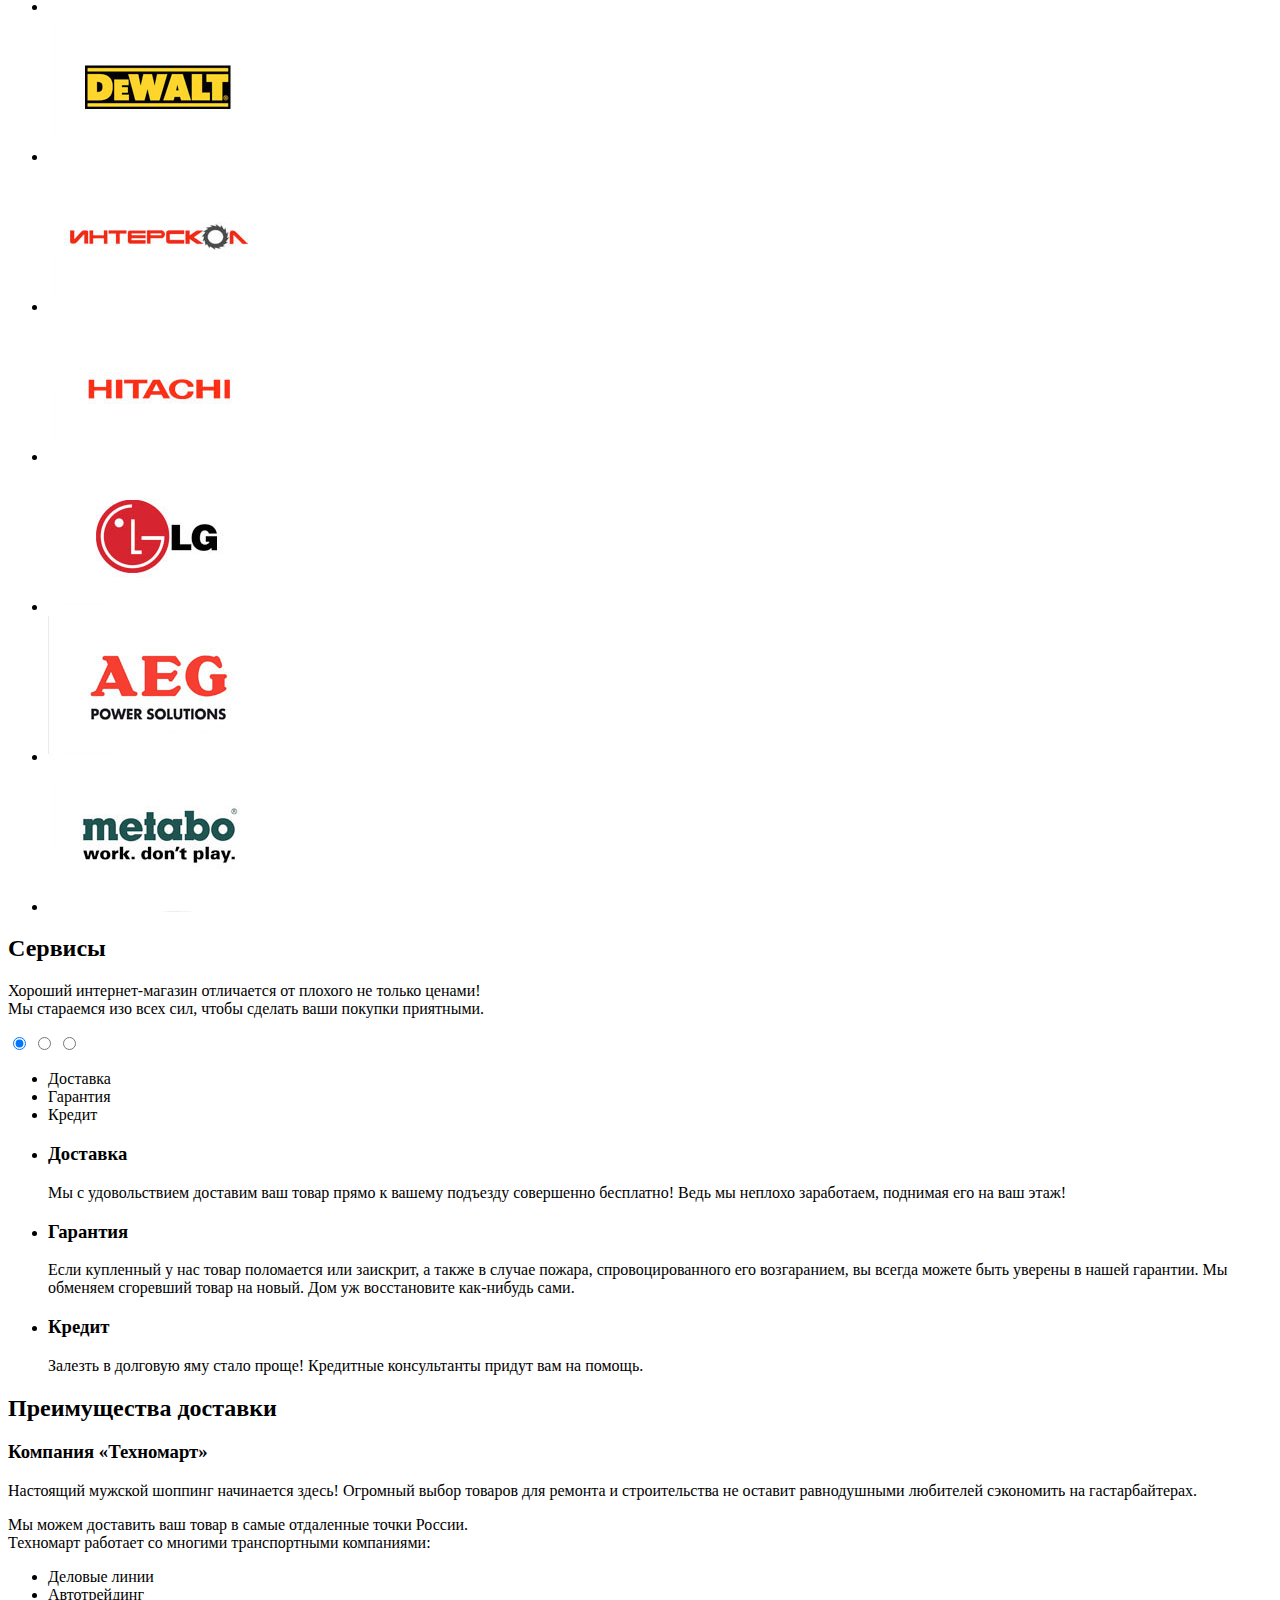
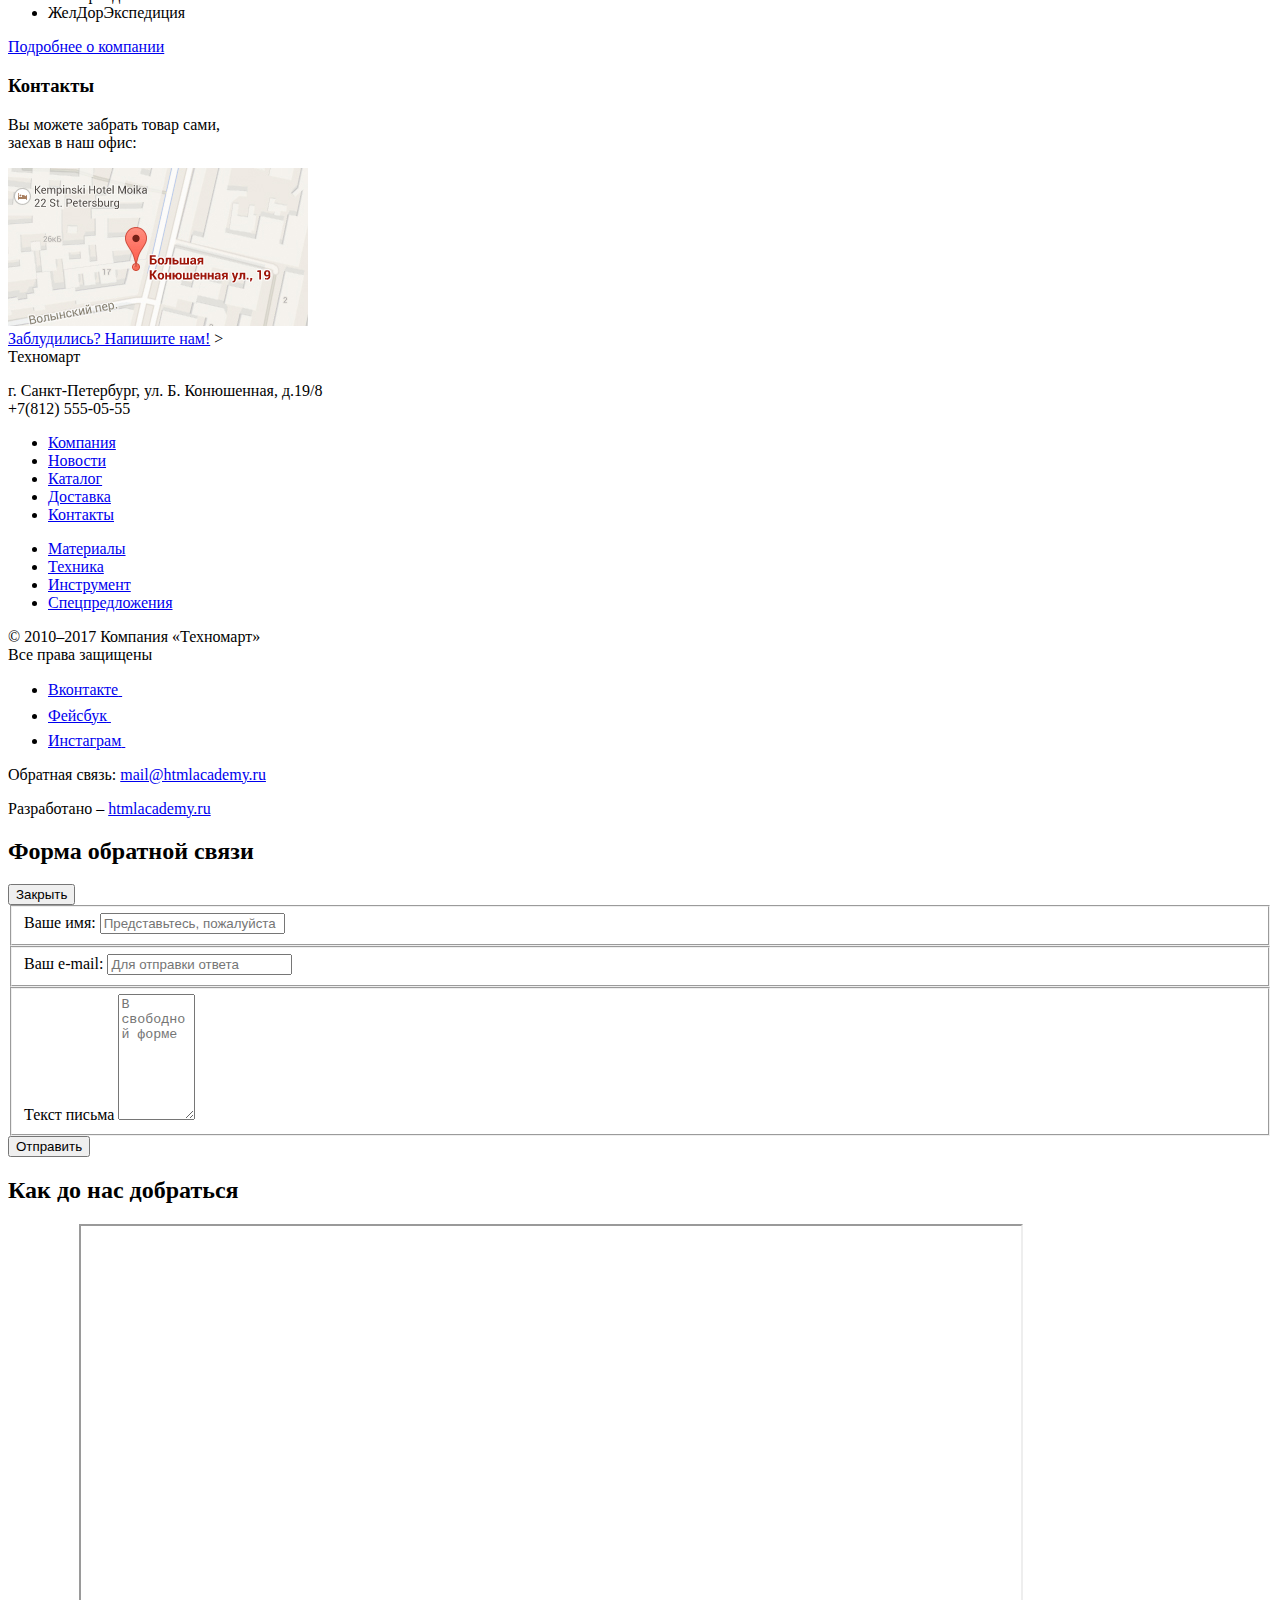
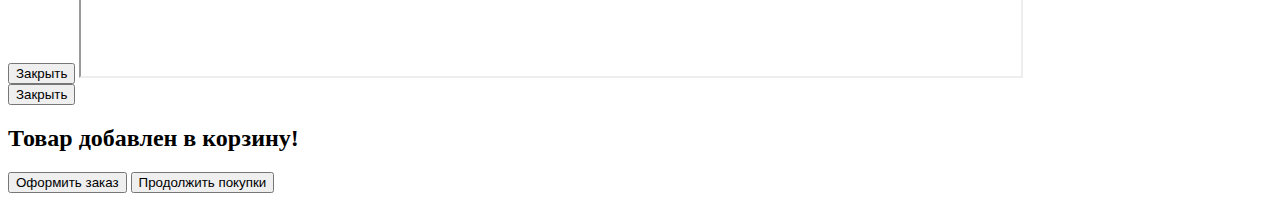
==== commit f79fc5f0: "попытка привести все в порядок" ====
--- a/index.html
+++ b/index.html
@@ -1,420 +1,462 @@
 <!DOCTYPE html>
 <html lang="ru">
-   <head>
-      <meta charset="utf-8">
-      <title>Техномаркет</title>
-      <link href="css/style.css" rel="stylesheet">
-      <link href="https://fonts.googleapis.com/css?family=Cuprum:400,400i,700&amp;subset=cyrillic,cyrillic-ext" rel="stylesheet">
-      <link href="https://fonts.googleapis.com/css?family=PT+Sans:400,400i,700&amp;subset=cyrillic,cyrillic-ext" rel="stylesheet">
-      <link href="css/normalize.css" rel="stylesheet">
-   </head>
-   <body>
-      <header class="main-header">
-         <div class="block-1">
-            <ul class="main-header-line">
-               <li>
-                  <p>
-                     <img src="img/logo.png" width="220" height="69" alt="Логотип магазина «Техномаркет»">
-                  </p>
-               </li>
-               <li>
-                  <form class="search-form">
-                     <label class="visually-hidden" for="search">Поиск</label>
-                     <input type="search" name="search" class="search" placeholder="Поиск">
-                     <button type="submit"><img src="img/search-icon.svg" alt="Поиск"></button>
-                  </form>
-               </li>
-               <li>
-                  <p class="bookmarks-b">
-                     <a class="bookmarks" href="#">Закладки:0</a>
-                  </p>
-               </li>
-               <li>
-                  <p class="basket-b">
-                     <a class="basket" href="#">Корзина:0</a>
-                  </p>
-               <li>
-                  <p class="order-b">
-                     <a class="order" href="#">Оформить заказ:</a>
-                  </p>
+<head>
+    <meta charset="utf-8">
+    <title>HTML Academy: Техномарт</title>
+    <link href="https://fonts.googleapis.com/css?family=Cuprum:400,400i,700|PT+Sans:400,400i,700&amp;subset=cyrillic" rel="stylesheet">
+	<link href="css/mini.normalize.css" rel="stylesheet">
+	<link href="css/mini.style.css" rel="stylesheet">
+  </head>
+  <body>
+    <header class="main-header">
+      <h1 class="visually-hidden">Техномарт</h1>
+      <div class="header-line">
+        <div class="about">
+          <a href="index.html" class="logo-technomart">
+            Техномарт
+          </a>
+          <form class="main-search" method="get" action="https://echo.htmlacademy.ru">
+            <label class="visually-hidden" for="search">Поиск:</label>
+              <input type="text" name="main-search" id="search" placeholder="Поиск:">
+          </form>
+          <ul class="main-menu">
+            <li>
+              <a href="#" class="bookmarks">
+                            Закладки: 0
+              </a>
+            </li>
+            <li>
+              <a href="#" class="basket">
+              
+              Корзина: 0</a>
+            </li>
+            <li>
+              <a href="#checkout" class="order">Оформить заказ</a>
+            </li>
+          </ul>
+        </div>
+      </div>
+      <div class="block-about">
+        <div class="about">
+          <b>Интернет-магазин <br>строительных материалов <br>и инструментов для ремонта</b>
+          <div class="header-contacts">
+            <p>
+              +7 (812) 555-05-55
+            </p>
+            <p>
+              г. Санкт-Петербург, ул. Б. Конюшенная, д.19/8
+            </p>
+          </div>
+            <ul class="user-navigation">
+              <li>
+                <a href="login.html" class="login-link-into">
+            <img src="img/icon-login.svg" alt="Вход">
+                Войти
+                </a>
+              </li>
+              <li>
+                <a href="registration.html" class="login-link">Регистрация</a>
+              </li>
+              </ul>
+               </div>
+          <nav class="main-navigation">
+      <h1 class="visually-hidden">Меню</h1>
+            <ul>
+              <li class="current-navigation">
+                Главная
+              </li>
+              <li>
+                <a href="company.html">Компания</a>
+              </li>
+              <li>
+                <a href="catalog.html">Каталог</a>
+              </li>
+              <li>
+                <a href="news.html">Новости</a>
+              </li>
+              <li>
+                <a href="special.html">Спецпредложения</a>
+              </li>
+              <li>
+                <a href="delivery.html">Доставка</a>
+              </li>
+              <li>
+                <a href="contacts.html">Контакты</a>
+              </li>
+              </ul>
+               </nav>
+      </div>
+    </header>
+    <main class="container">
+        <section class="promo">
+        <h2 class="visually-hidden">Промо-блок</h2>
+        <article class="promo-list1">
+          <h3>Материалы</h3>
+          <a href="#">на любой вкус</a>
+        </article>
+        <article class="promo-list2">
+          <h3>Инструмент</h3>
+          <a href="#">на все случаи</a>
+        </article>
+        <article class="promo-list3">
+          <h3>Техника</h3>
+          <a href="#">для стройки</a>
+        </article>
+        <div class="promo-wrapper">
+          <article class="promo-list4">
+              <h3>Скидки 50%</h3>
+              <a href="#">на 350 товаров</a>
+            </article>
+          <article class="promo-list5">
+              <h3>Доставка</h3>
+              <a href="#">бесплатно</a>
+          </article>
+          <div class="gallery">
+            <a href="catalog.html" class="open-catalog">Открыть каталог</a>
+            <button class="gallery-button-left"></button>
+            <button class="gallery-button-right"></button>
+            <input type="radio" id="btn-1" name="toggle" checked>
+            <input type="radio" id="btn-2" name="toggle">
+            <div class="gallery-controls">
+                <label for="btn-1" class="btn-left current-slide"></label>
+                <label for="btn-2" class="btn-right"></label>
+                  <div class="gallery-inner">
+              <div class="gallery-slides">
+               <div class="gallery-content">
+                  <img src="img/slider-1.jpg" width="620" height="266">
+                  <h3 class="slider1-name">
+                    Перфораторы </h3>
+                  <p>Настоящие мужские игрушки</p>
+                </div>
+                <div class="gallery-content">
+                  <img src="img/slider-2.jpg" width="620" height="266">
+                  <h3 class="slider1-name">
+                  Дрели</h3>
+                  <p>Соседям на радость</p>
+                </div>
+              </div>
+                   
+        </div>
+      </section>
+	            <div class="popular-background">
+            <h2>Популярные товары:</h2>
+            <a href="#">Все популярные товары</a>
+          </div>
+<section class="popular">
+      <div class="catalog-items1">
+      <div class="row1">
+	                  <div class="catalog-item">          
+          <div class="actions">		  
+            <a href="#" class="buy">Купить</a>
+            <a href="#" class="bookmark">В закладки</a>
+          </div>
+          <div class="image"><img width="218" height="168" src="img/product-1.jpg" alt="Перфоратор BOSCH BFG 9000"></div>
+          <div class="name">Перфоратор BOSCH BFG 9000</div>
+          <div class="discount">32 500 Р.</div>
+          <div class="price">25 500 Р.</div>
+        </div> 
+	  
+	          <div class="catalog-item">          
+          <div class="actions">
+            <a href="#" class="buy">Купить</a>
+            <a href="#" class="bookmark">В закладки</a>
+          </div>
+          <div class="image"><img width="218" height="168" src="img/product-2.jpg" alt="Перфоратор BOSCH BFG 3000"></div>
+          <div class="name">Перфоратор BOSCH BFG 3000</div>
+          <div class="discount">22 500 Р.</div>
+          <div class="price">15 500 Р.</div>
+        </div>
+		
+        <div class="catalog-item">
+          <div class="actions">
+            <a href="#" class="buy">Купить</a>
+            <a href="#" class="bookmark">В закладки</a>
+          </div>
+          <div class="image"><img width="218" height="168" src="img/product-3.jpg" alt="Перфоратор BOSCH BFG 6000"></div>
+          <div class="name">Перфоратор BOSCH BFG 6000</div>
+          <div class="discount">30 500 Р.</div>
+          <div class="price">22 500 Р.</div>
+        </div>
+		
+        <div class="catalog-item">
+		<div class="flag flag-new">новинка</div>
+          <div class="actions">
+            <a href="#" class="buy">Купить</a>
+            <a href="#" class="bookmark">В закладки</a>
+          </div>
+          <div class="image"><img width="218" height="168" src="img/product-4.jpg" alt="Перфоратор BOSCH BFG 2000"></div>
+          <div class="name">Перфоратор BOSCH BFG 3000</div>
+          <div class="discount"></div>
+          <div class="price">12 500 Р.</div>
+        </div>      
+      </div>
+        <section class="popular-brands">
+          <div class="popular-background">
+            <h2>Популярные производители:</h2>
+            <a href="#">Все производители</a>
+          </div>
+          <ul class="popular-brands-catalog">
+            <li>
+              <a href="#brand"><img src="img/m-1.jpg" width="220" height="146"
+                alt="Логотип бренда BOSH"></a>
+            </li>
+            <li>
+              <a href="#brand"><img src="img/m-2.jpg" width="220" height="146"
+                alt="Логотип бренда Makita"></a>
+            </li>
+            <li>
+              <a href="#brand"><img src="img/m-3.jpg" width="220" height="146"
+                alt="Логотип бренда DeWALT"></a>
+            </li>
+            <li>
+              <a href="#brand"><img src="img/m-4.jpg" width="220" height="146"
+                alt="Логотип бренда Интерскол"></a>
+            </li>
+            <li>
+              <a href="#brand"><img src="img/m-5.jpg" width="220" height="146"
+                alt="Логотип бренда Hitashi"></a>
+            </li>
+            <li>
+              <a href="#brand"><img src="img/m-6.jpg" width="220" height="146"
+                alt="Логотип бренда LG"></a>
+            </li>
+            <li>
+              <a href="#brand"><img src="img/m-7.jpg" width="220" height="146"
+                alt="Логотип бренда AEG"></a>
+            </li>
+            <li>
+              <a href="#brand"><img src="img/m-8.jpg" width="220" height="146"
+                alt="Логотип бренда Metabo"></a>
+            </li>
+          </ul>
+        </section>
+      </section>
+      <div class="servise-wrapper">
+        <div class="servise-center">
+          <section class="servise">
+            <h2>Сервисы</h2>
+            <p>
+              Хороший интернет-магазин отличается от плохого не только ценами!<br>
+              Мы стараемся изо всех сил, чтобы сделать ваши покупки приятными.
+            </p>
+            <div class="servise-slider">
+              <input type="radio" id="button-1" name="servise-button" checked>
+              <input type="radio" id="button-2" name="servise-button">
+              <input type="radio" id="button-3" name="servise-button">
+              <ul class="servise-slider-controls">
+                <li>
+                  <label for="button-1">Доставка</label>
+                </li>
+                <li>
+                  <label for="button-2">Гарантия</label>
+                </li>
+                <li>
+                  <label for="button-3">Кредит</label>
+                </li>
+              </ul>
+              <div class="slider-container">
+                <ul class="servise-list">
+                  <li>
+                    <h3>Доставка</h3>
+                    <p>
+                      Мы с удовольствием доставим ваш товар прямо
+                      к вашему подъезду совершенно бесплатно!
+                      Ведь мы неплохо заработаем,
+                      поднимая его на ваш этаж!
+                    </p>
+                  </li>
+                  <li>
+                  <h3>Гарантия</h3>
+                    <p>
+                      Если купленный у нас товар поломается или заискрит,
+                      а также в случае пожара, спровоцированного его возгаранием,
+                      вы всегда можете быть уверены в нашей гарантии.
+                      Мы обменяем сгоревший товар на новый.
+                      Дом уж восстановите как-нибудь сами.
+                    </p>
+                  </li>
+                  <li>
+                    <h3>Кредит</h3>
+                    <p>
+                      Залезть в долговую яму стало проще!
+                      Кредитные консультанты придут вам на помощь.
+                    </p>
+                  </li>
+                </ul>
+              </div>
+                 </section>
+        </div>
+      </div>
+	  </div>
+       <section class="delivery">
+        <h2 class="visually-hidden">Преимущества доставки</h2>
+        <div class="delivery-logistic">
+          <h3>Компания &#171;Техномарт&#187;</h3>
+          <p>
+            Настоящий мужской шоппинг начинается здесь!
+            Огромный выбор товаров для ремонта и строительства не оставит равнодушными
+            любителей сэкономить на гастарбайтерах.
+          </p>
+          <p>
+            Мы можем доставить ваш товар в самые отдаленные точки России.<br>
+            Техномарт работает со многими транспортными компаниями:
+          </p>
+          <ul class="delivery-company">
+            <li>
+              Деловые линии
+            </li>
+            <li>
+              Автотрейдинг
+            </li>
+            <li>
+              ЖелДорЭкспедиция
+            </li>
+          </ul>
+          <a class="delivery-info" href="#company">Подробнее о компании</a>
+        </div>
+        <div class="delivery-logistic">
+          <h3>Контакты</h3>
+          <p>
+            Вы можете забрать товар сами,<br> заехав в наш офис:
+          </p>
+          <div class="map" href="#">
+           <span class="mappopup" href="#">
+            <img src="img/map.jpg" width="300" height="158" alt="Карта проезда">
+            </span>
+          </div>
+          <a class="write-us-button" href="#">Заблудились? Напишите нам!</a>
+       >
+      </section>
+    </main>
+    <footer class="footer-site">
+      <div class="footer-top-wrapper">
+        <div class="footer-top">
+          <div class="footer-contacts-wrapper">
+            <a class="logo-technomart-footer">Техномарт</a>
+            <p>
+              г. Санкт-Петербург, ул. Б. Конюшенная, д.19/8<br>
+              +7(812) 555-05-55
+            </p>
+          </div>
+          <div slass="footer-menu-wrapper">
+            <ul class="footer-menu">
+              <li>
+                <a href="#company">Компания</a>
+              </li>
+              <li>
+                <a href="#news">Новости</a>
+              </li>
+              <li>
+                <a href="#catalog">Каталог</a>
+              </li>
+              <li>
+                <a href="#delivery">Доставка</a>
+              </li>
+              <li>
+                <a href="#contacts">Контакты</a>
+              </li>
             </ul>
-            <ul class="block-about">
-               <li class="about">
-                  Интернет магазин <br>
-                  строительных материалов <br>
-                  и инструментов для ремонта
-               </li>
-               <li class="tel">
-                  +7 (812) 555-05-55
-               </li>
-               <li class="header-contacts">
-                  г.Санкт-Петербург, Б.Конюшенная, д.19/8
-               </li>
+            <ul class="footer-menu-catalog">
+              <li>
+                <a href="#catalog-stuff">Материалы</a>
+              </li>
+              <li>
+                <a href="#catalog-tech">Техника</a>
+              </li>
+              <li>
+                <a href="#catalog-tools">Инструмент</a>
+              </li>
+              <li>
+                <a href="#actions">Спецпредложения</a>
+              </li>
             </ul>
-            <ul class="user-navigation">
-               <li>
-                  <a class="login-link-into" href="login.html" ><img src="img/login-icon.svg" alt="Вход">Вход</a>
-               </li>
-               <li>
-                  <a class="login-link" href="registration.html">Регистрация</a>
-               </li>
-            </ul>
-            <nav class="main-navigation">
-               <h1 class="visually-hidden">Меню</h1>
-               <ul class="site-navigation">
-                  <li><a href="info.html">Главная</a></li>
-                  <li><a href="company.html">Компания</a></li>
-                  <li><a href="catalog.html">Каталог</a></li>
-                  <li><a href="news.html">Новости</a></li>
-                  <li><a href="special.html">Спецпредложения</a></li>
-                  <li><a href="delivery.html">Доставка</a></li>
-                  <li><a href="contacts.html">Контакты</a></li>
-               </ul>
-            </nav>
-         </div>
-      </header>
-      <main class="container">
-         <div class="block-2">
-            <section class="promo-block">
-            <h2 class="visually-hidden">Промо-блок</h2>
-            <div class="promo promo-list1">
-               <h3>Материалы</h3>
-               <p>
-                  <a href="#" class="promo-button">На любой вкус</a>
-               </p>
-            </div>
-            <div class="promo promo-list2">
-               <h3>Инструменты</h3>
-               <p>
-                  <a href="#" class="promo-button">На все случаи</a>
-               </p>
-            </div>
-            <div class="promo promo-list3">
-               <h3>Техника</h3>
-               <p>
-                  <a href="#" class="promo-button">Для стройки</a>
-               </p>
-            </div>
-            <div class="promo promo-list4">
-               <h3>Скидки 50%</h3>
-               <p>
-                  <a href="#" class="promo-button">на 350 товаров</a>
-               </p>
-            </div>
-            <div class="promo promo-list5">
-               <h3>Доставка</h3>
-               <p>
-                  <a href="#" class="promo-button">Бесплатно</a>
-               </p>
-            </div>
-            <div class="gallery">
-               <section class="gallery-content">
-                  <img src="img/slider-1.jpg" width="620" height="266" alt="Перфораторы">
-                  <h3><span class="gallery-h">Дрели</span></h3>
-                  <p class="p-gallery-content">Настоящие мужские игрушки</p>
-                  <a href="#" class="btn-gallery-content">Открыть каталог</a>
-               </section>
-            </div>
-            <div class="number-pagination">
-               <span class="button gallery-button gallery-button-next"><img src="img/icon-right.svg" width="30" height="46" alt="next"></span>
-            </div>
-            <div class="gallery">
-               <section class="gallery-content">
-                  <img src="img/slider-2.jpg" width="620" height="266" alt="Дрели">
-                  <h3><span class="gallery-h">Перфораторы</span></h3>
-                  <p class="p-gallery-content">Соседям на радость</p>
-                  <a href="#" class="btn-gallery-content" name="button">Открыть каталог</a>
-               </section>
-            </div>
-            <div class="number-pagination">
-               <span class="button gallery-button gallery-button-back"><img src="img/icon-left.svg" width="30" height="46" alt="back"></span>
-            </div>
-         </div>
-         <section class="popular-product">
-            <h1><span class="popular-product-h">Популярные товары:</span></h1>
-            <p class="special-button">
-               <a class="popular-product-button" href="#">Все популярные товары</a>
-            </p>
-            <ul class="popular-product-list">
-               <li class="product-list">
-                  <h3>
-                     <span class="popular-product-title">Перфоратор BOSCH<br> BFG 9000</span>
-                  </h3>
-                  <p class="popular-product-image">
-                     <a href="#">
-                     <img width="220" height="150" src="img/product-1.jpg" alt="Перфоратор BOSCH BFG 9000">
-                     </a>
-                  </p>
-                  <p class="price">
-                     <span class="strike">32500 Р.</span>
-                     <b class="price-b">25500 Р.</b>
-                  </p>
-               </li>
-               <li class="product-list">
-                  <h3>
-                     <span class="popular-product-title">Перфоратор BOSCH<br> BFG 3000</span>
-                  </h3>
-                  <p class="popular-product-image">
-                     <a href="#">
-                     <img width="220" height="150" src="img/product-2.jpg" alt="Перфоратор BOSCH BFG 3000">
-                     </a>
-                  </p>
-                  <p class="price">
-                     <span class="strike">22500 Р.</span>
-                     <b class="price-b">15500 Р.</b>
-                  </p>
-               </li>
-               <li class="product-list">
-                  <h3>
-                     <span class="popular-product-title">Перфоратор BOSCH<br> BFG 6000</span>
-                  </h3>
-                  <p class="popular-product-image">
-                     <a href="#">
-                     <img width="220" height="150" src="img/product-3.jpg" alt="Перфоратор BOSCH BFG 6000">
-                     </a>
-                  </p>
-                  <p class="price">
-                     <span class="strike">30500 Р.</span>
-                     <b class="price-b">25500 Р.</b>
-                  </p>
-               </li>
-               <li class="product-list">
-                  <h3>
-                     <span class="popular-product-title">Перфоратор BOSCH<br> BFG 2000</span>
-                  </h3>
-                  <p class="popular-product-image">
-                     <a href="#">
-                     <img width="220" height="150" src="img/product-4.jpg" alt="Перфоратор BOSCH BFG 2000">
-                     </a>
-                  </p>
-                  <p class="price">
-                     <span class="strike"></span>
-                     <b class="price-b">12500 Р.</b>
-                  </p>
-               </li>
-            </ul>
-         </section>
-         <section class="popular-manufacturers">
-            <h1><span class="popular-product-h">Популярные производители:</span></h1>
-            <p class="special-button">
-               <a class="popular-product-button" href="#">Все производители</a>
-            </p>
-            <ul class="p-manufacturers-list" >
-               <li>
-                  <p class="popular-manufacturers-image">
-                     <a class="manufacturers-list1" href="#">
-                     <img width="220" height="144" src="img/m-1.jpg" alt="BOSCH">
-                     </a>
-                  </p>
-               </li>
-               <li>
-                  <p class="popular-manufacturers-image">
-                     <a class="manufacturers-list2" href="#">
-                     <img width="220" height="144" src="img/m-2.jpg" alt="Makita">
-                     </a>
-                  </p>
-               </li>
-               <li>
-                  <p class="popular-manufacturers-image">
-                     <a class="manufacturers-list3" href="#">
-                     <img width="220" height="144" src="img/m-3.jpg" alt="DeWalt">
-                     </a>
-                  </p>
-               </li>
-               <li>
-                  <p class="popular-manufacturers-image">
-                     <a class="manufacturers-list4" href="#">
-                     <img width="220" height="144" src="img/m-4.jpg" alt="Интерскол">
-                     </a>
-                  </p>
-               </li>
-               <li>
-                  <p class="popular-manufacturers-image">
-                     <a class="manufacturers-list5" href="#">
-                     <img width="220" height="144" src="img/m-5.jpg" alt="Hitachi">
-                     </a>
-                  </p>
-               </li>
-               <li>
-                  <p class="popular-manufacturers-image">
-                     <a class="manufacturers-list5" href="#">
-                     <img width="220" height="144" src="img/m-6.jpg" alt="LG">
-                     </a>
-                  </p>
-               </li>
-               <li>
-                  <p class="popular-manufacturers-image">
-                     <a class="manufacturers-list6"  href="#">
-                     <img width="220" height="144" src="img/m-7.jpg" alt="AEG Power Solutions">
-                     </a>
-                  </p>
-               </li>
-               <li>
-                  <p class="popular-manufacturers-image">
-                     <a  class="manufacturers-list7" href="#">
-                     <img width="220" height="144" src="img/m-8.jpg" alt="Metabo">
-                     </a>
-                  </p>
-               </li>
-            </ul>
-         </section>
-         </div>
-         </div>
-         <div class="block-3">
-            <h1 class="service-h">Сервисы</h1>
-            <p class="about-gallery-service">Хороший интернет-магазин отличается от плохого не только ценами! Мы стараемся изо всех сил, чтобы сделать ваши покупки приятными.</p>
-            <ul class="service-menu">
-               <li>
-                  <a class="post" href="#post">Доставка</a>
-                  <ul class="sub-menu">
-                     <li>
-                        <h3 class="b">Доставка</h3>
-                        <p class="p-gallery-content-service">Мы с удовольствием доставим ваш товар прямо  к вашему подъезду совершенно бесплатно! Ведь мы неплохо заработаем поднимая его на этаж!</p>
-                        <img src="img/car.png" width="468" height="261" alt="Машина">
-                     </li>
-                  </ul>
-               <li>
-                  <a class="guarantee" href="#services">Гарантия</a>
-                  <ul class="sub-menu">
-                     <li>
-                        <h3 class="b">Гарантия</h3>
-                        <p class="p-gallery-content-service">Если купленный у нас товар поломается или заискрит, 
-                           а также в случае пожара, спровоцированного его возгаранием,  вы всегда можете быть уверены в нашей гарантии. Мы обменяем сгоревший товар на новый. 
-                           Дом уж восстановите как-нибудь сами.
-                        </p>
-                        <img src="img/medal.png" width="389" height="283" alt="Гарантия"></a>
-                     </li>
-                  </ul>
-               </li>
-               <li>
-                  <a class="credit" href="#team">Кредит</a>
-                  <ul class="sub-menu">
-                     <li>
-                        <h3 class="b">Кредит</h3>
-                        <p class="p-gallery-content-service">Залезть в долговую яму стало проще! 
-                           Кредитные консультанты придут вам на помощь.
-                        </p>
-                        <img src="img/money.png" width="465" height="285" alt="Кредит">
-                     </li>
-                  </ul>
-            </ul>
-         </div>
-         <div class="block-4">
-            <section class="information">
-               <h1 class="information-h">КОМПАНИЯ «Техномарт»</h1>
-               <p class="block-information">Настоящий мужской шоппинг начинается здесь! Огромный выбор товаров для ремонта и строительства не оставит равнодушными любителей сэкономить на гастарбайтерах.</p>
-               <p class="block-information">Мы можем доставить ваш товар в самые отдаленные точки России! Техномарт работает со многими транспортными компаниями:</p>
-               <ul class="list">
-                  <li> - Деловые линии</li>
-                  <li> - Автотрейдинг</li>
-                  <li> - ЖелДорЭкспедиция</li>
-               </ul>
-               <p class="b-information">
-                  <a class="info" href="#">Подробнее о компании</a> 
-               </p>
-            </section>
-            <section class="contacts">
-               <h1 class="information-h">Контакты</h1>
-               <p class="block-information">Вы можете забрать товар сами,  заехав в наш офис:</p>
-               <p>
-                  <a href="map.html"></a>
-                  <a class="map" href="#">Заблудились? Напишите нам</a>
-               </p>
-            </section>
-         </div>
-      </main>
-      <div class="block-5">
-         <footer class="main-footer">
-            <p class="logo-footer"><img src="img/logo.png" width="220" height="69" alt="Логотип магазина «Техномаркет»"></p>
-            <p class="footer-contacts">
-               г.Санкт-Петербург, Б.Конюшенная, д.19/8<br>
-               +7 (812) 555-05-55
-            </p>
-            <ul class="footer-menu">
-               <li>
-                  <p>
-                     <a href="#">Компания</a>
-                  </p>
-               </li>
-               <li>
-                  <p>
-                     <a href="#">Новости</a>
-                  </p>
-               </li>
-               <li>
-                  <p>
-                     <a href="#">Каталог</a>
-                  </p>
-               </li>
-               <li>
-                  <p>
-                     <a href="#">Доставка</a>
-                  </p>
-               </li>
-               <li>
-                  <p>
-                     <a href="#">Контакты</a>
-                  </p>
-               </li>
-            </ul>
-            <ul class="footer-promo-block">
-               <li>
-                  <p>
-                     <a href="#">Материалы</a>
-                  </p>
-               </li>
-               <li>
-                  <p>
-                     <a href="#">Техника</a>
-                  </p>
-               </li>
-               <li>
-                  <p>
-                     <a href="#">Инструмент</a>
-                  </p>
-               </li>
-               <li>
-                  <p>
-                     <a href="#">Спецпредложения</a>
-                  </p>
-               </li>
-            </ul>
-      </div>
-      <div class="block-6">
-      <p class="coopyright">© 2010–2017 Компания «Техномарт» Все права защищены</p>
-      <div class="footer-social">
-      <a class="social-button" href="#" aria-label="Вконтакте"><img src="img/icon-vk.svg" width="41" height="41" alt="Вконтакте"></a>
-      <a class="social-button" href="#" aria-label="Фейсбук"><img src="img/icon-fb.svg" width="41" height="41" alt="Фейсбук"></a>
-      <a class="social-button" href="#" aria-label="Инстаграм"><img src="img/icon-insta.svg" width="41" height="41" alt="Инстаграм"></a>
-      <p class="feedback">
-      <b class="feedback-b">Обратная связь:</b>
-      <a class="button-feedback" href="#">mail@htmlacademy.ru</a>
-      </p>
-      <p class="feedback">
-      <b class="feedback-b">Разработано</b>
-      <a class="button-feedback" href="https://htmlacademy.ru">HTML ACADEMY</a>
-      </p>
-      </div>
-      </div>
-      </footer>
-      <section class="modal modal-dialog">
-         <h2>Напишите нам</h2>
-         <form class="modal-dialog" action="https://echo.htmlacademy.ru" method="post">
-            <fieldset>
-               <label for="name">Ваше имя:</label>
-               <input type="text" name="name" id="name" placeholder="Представьтесь, пожалуйста" required>
-               <label for="email">Ваш e-mail:</label>
-               <input type="email" name="email" id="email" placeholder="Для отправки ответа" required>
-               <label for="comment-field">Текст письма:</label>
-               <textarea name="comment" id="comment-field" placeholder="В свободной форме"></textarea>
-               <input type="submit" value="Войти">
-            </fieldset>
-         </form>
-         <span class="modal-close">x</span>
-      </section>
-      <section class="modal modal-map">
-         <a href="map.html"></a>
-         <span class="modal-close">x</span>
-      </section>
-   </body>
-</html>+          </div>
+        </div>
+      </div>
+      <div class="footer-bottom-wrapper">
+        <div class="footer-bottom">
+          <p>
+            &#169; 2010–2017 Компания &#171;Техномарт&#187;<br>
+            Все права защищены
+          </p>
+          <ul class="footer-social">
+            <li>
+              <a href="#vk.com">
+                <span class="visually-hidden">Вконтакте</span>
+                <svg xmlns="http://www.w3.org/2000/svg" width="26" height="15" viewBox="0 0 26 15"><path fill="#FFF" d="M16.138 11.51c.956-.309 2.18 2.04 3.483 2.939.978.681 1.727.534 1.727.534l3.473-.05s1.815-.112.957-1.554c-.071-.12-.503-1.069-2.585-3.022-2.177-2.043-1.882-1.712.739-5.244 1.597-2.153 2.236-3.468 2.036-4.028-.192-.539-1.365-.399-1.365-.399L20.69.713c-.381.001-.704.119-.851.515-.003.004-.621 1.666-1.445 3.079-1.741 2.989-2.436 3.148-2.724 2.961-.661-.433-.494-1.737-.494-2.664 0-2.897.432-4.105-.846-4.417-.427-.104-.739-.172-1.828-.182-1.392-.021-2.574 0-3.244.329-.445.223-.786.712-.579.74.26.035.843.16 1.155.586.401.552.389 1.789.389 1.789s.229 3.411-.54 3.834c-.528.29-1.25-.302-2.803-3.016-.793-1.388-1.392-2.922-1.392-2.922s-.116-.285-.326-.441c-.25-.185-.6-.244-.6-.244L.848.684S.29.7.085.946c-.182.218-.015.668-.015.668s2.909 6.881 6.203 10.347c3.02 3.182 6.452 2.971 6.452 2.971h1.555s.469-.054.709-.312c.224-.24.214-.691.214-.691s-.031-2.109.935-2.419z"/></svg>
+              </a>
+            </li>
+            <li>
+              <a href="#fb.com">
+                <span class="visually-hidden">Фейсбук</span>
+                <svg xmlns="http://www.w3.org/2000/svg" width="12" height="22" viewBox="0 0 12 22"><path fill="#FFF" d="M12 4V0H8a4 4 0 0 0-4 4v4H0v4h4v10h4V12h4V8H8V4h4z"/></svg>
+              </a>
+            </li>
+            <li>
+              <a href="#instagram.com">
+                <span class="visually-hidden">Инстаграм</span>
+                <svg xmlns="http://www.w3.org/2000/svg" width="21" height="21" viewBox="0 0 21 21"><path fill="#FFF" d="M18 0H3C1.35 0 0 1.35 0 3v15c0 1.65 1.35 3 3 3h15c1.65 0 3-1.35 3-3V3c0-1.65-1.35-3-3-3zm-7.5 7c1.93 0 3.5 1.57 3.5 3.5S12.43 14 10.5 14 7 12.43 7 10.5 8.57 7 10.5 7zM18 18H3V9h1.181A6.504 6.504 0 0 0 4 10.5a6.5 6.5 0 1 0 13 0 6.45 6.45 0 0 0-.181-1.5H18v9zm0-11h-4V3h4v4z"/></svg>
+              </a>
+            </li>
+          </ul>
+          <div class="footer-developer">
+            <p>
+              Обратная связь:
+              <a href="mail_to:mail@htmlacademy.ru">mail@htmlacademy.ru</a>
+            </p>
+            <p>
+              Разработано –
+              <a href="https://htmlacademy.ru/intensive/htmlcss">htmlacademy.ru</a>
+            </p>
+          </div>
+        </div>
+      </div>
+    </footer>
+
+
+    <section class="modal modal-write-us">
+      <h2 class="visually-hidden">Форма обратной связи</h2>
+      <form action="https://echo.htmlacademy.ru" method="post" class="write-us" name="write-us">
+      <button class="write-us-close" type="button" title="close">Закрыть</button>
+       <div class="modal-cart">
+       <fieldset class="cart">
+          <label for="name">Ваше имя:</label>
+          <input class="write-us-name" type="text" name="name" id="name" placeholder="Представьтесь, пожалуйста" required>
+          
+        </fieldset>
+        <fieldset class="cart">
+          <label for="email">Ваш e-mail:</label>
+          <input class="write-us-email" type="text" name="email" id="email" placeholder="Для отправки ответа" required>
+          
+        </fieldset>
+        <fieldset class="cart-textarea">
+          <label for="text-question">Текст письма</label>
+          <textarea class="write-us-text" name="text-question" id="text-question" cols="7" rows="8" placeholder="В свободной форме" required></textarea>
+        </fieldset>
+        <div class="write-us-send">
+          <input type="submit" name="send" class="button-write-us" value="Отправить">
+        </div>
+      </form>
+    </section>
+
+
+    <section class="modal-map">
+      <h2 class="visually-hidden">Как до нас добраться</h2>
+      <button class="button-map" type="button" title="close">Закрыть</button>
+	   <iframe src="https://www.google.com/maps/embed?pb=!1m18!1m12!1m3!1d1998.6037999040354!2d30.322010416394033!3d59.938716271971415!2m3!1f0!2f0!3f0!3m2!1i1024!2i768!4f13.1!3m3!1m2!1s0x4696310fca5ba729%3A0xea9c53d4493c879f!2sBolshaya+Konyushennaya+ul.%2C+19%2C+Sankt-Peterburg%2C+Russia%2C+191186!5e0!3m2!1sen!2s!4v1441888483426" width="940" height="450" allowfullscreen></iframe>
+          </section>
+
+
+
+    <section class="modal modal-basket">
+     <button class="modal-basket-close" type="button" title="close">Закрыть</button>
+       <h2 class="modal-basket-h">Товар добавлен в корзину!</h2> 
+        <div class="modal-basket-send">
+          <button type="submit" class="button modal-basket-order" name="basket-order">Оформить заказ</button>
+          <button type="submit" class="button modal-basket-continue" name="basket-continue">Продолжить покупки</button>
+        </div>
+    </section>
+<script src="js/script.min.js"></script>
+  </body>
+</html>
+
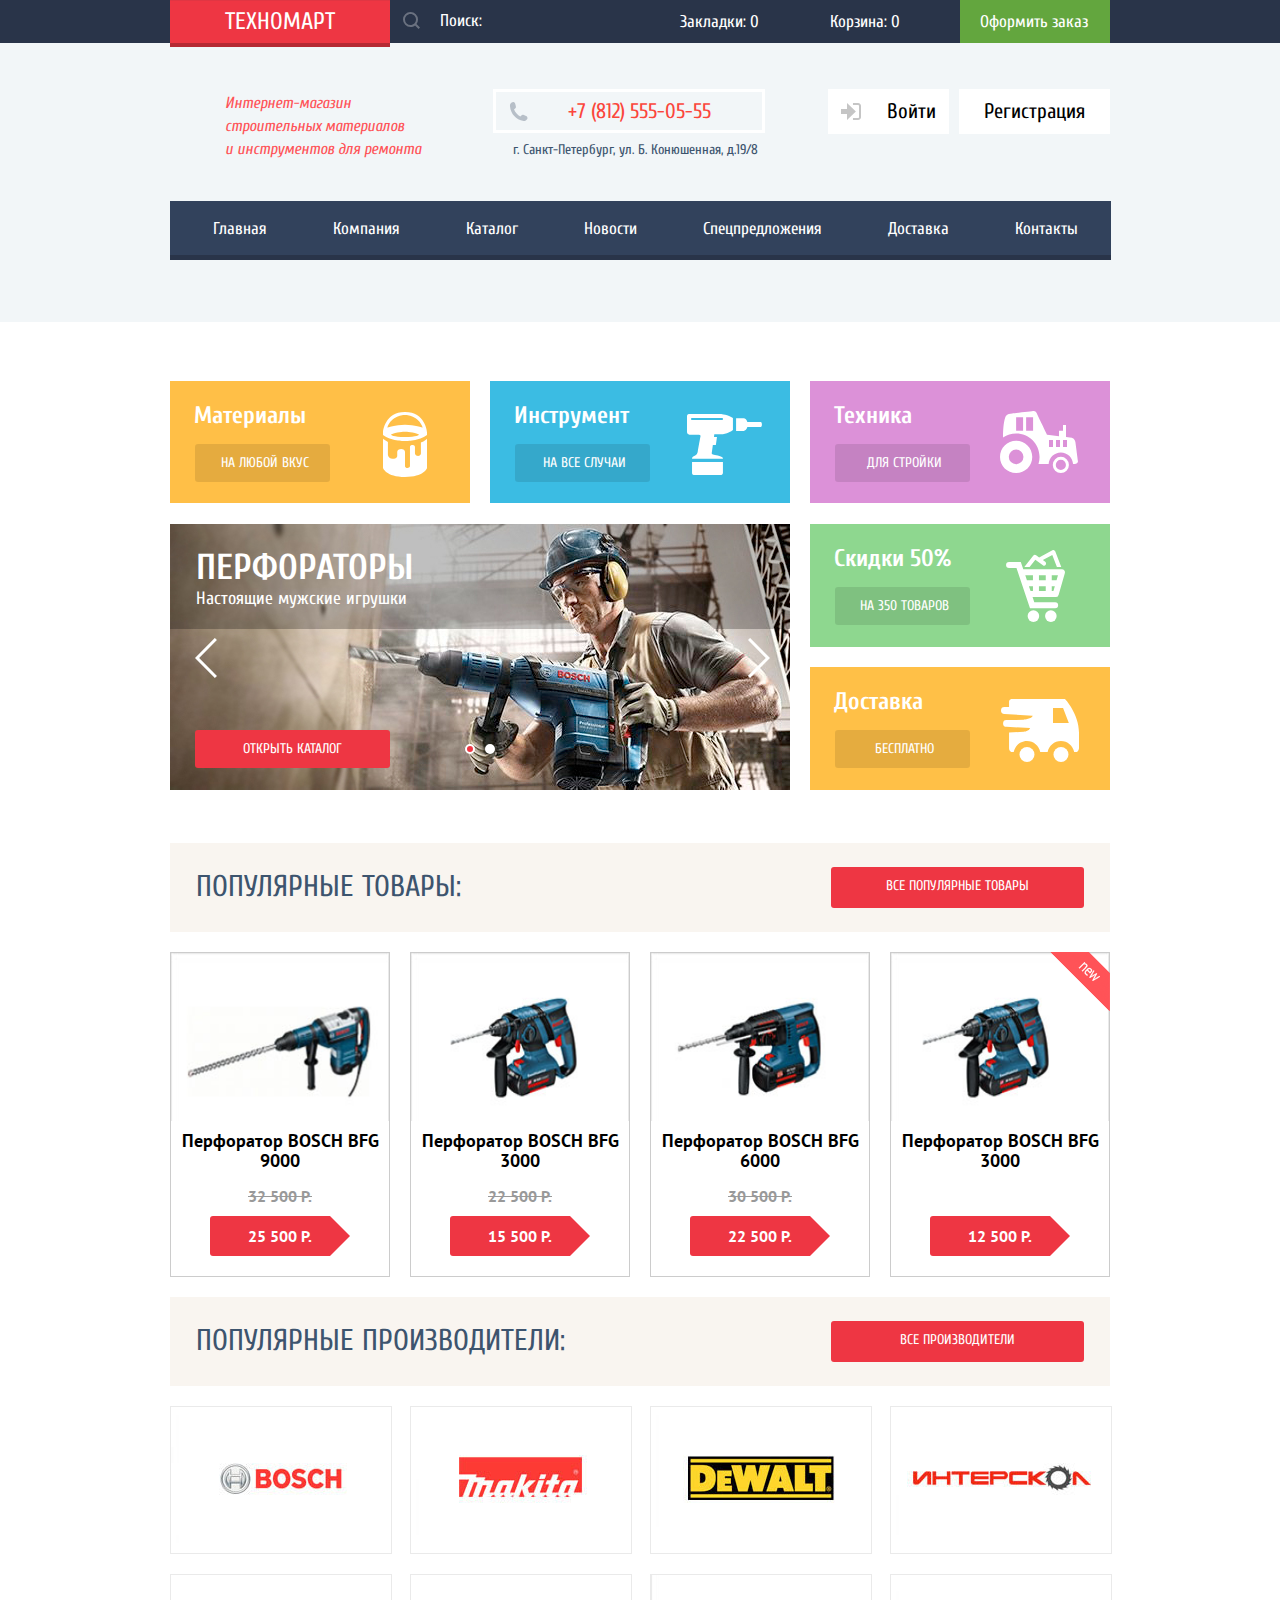
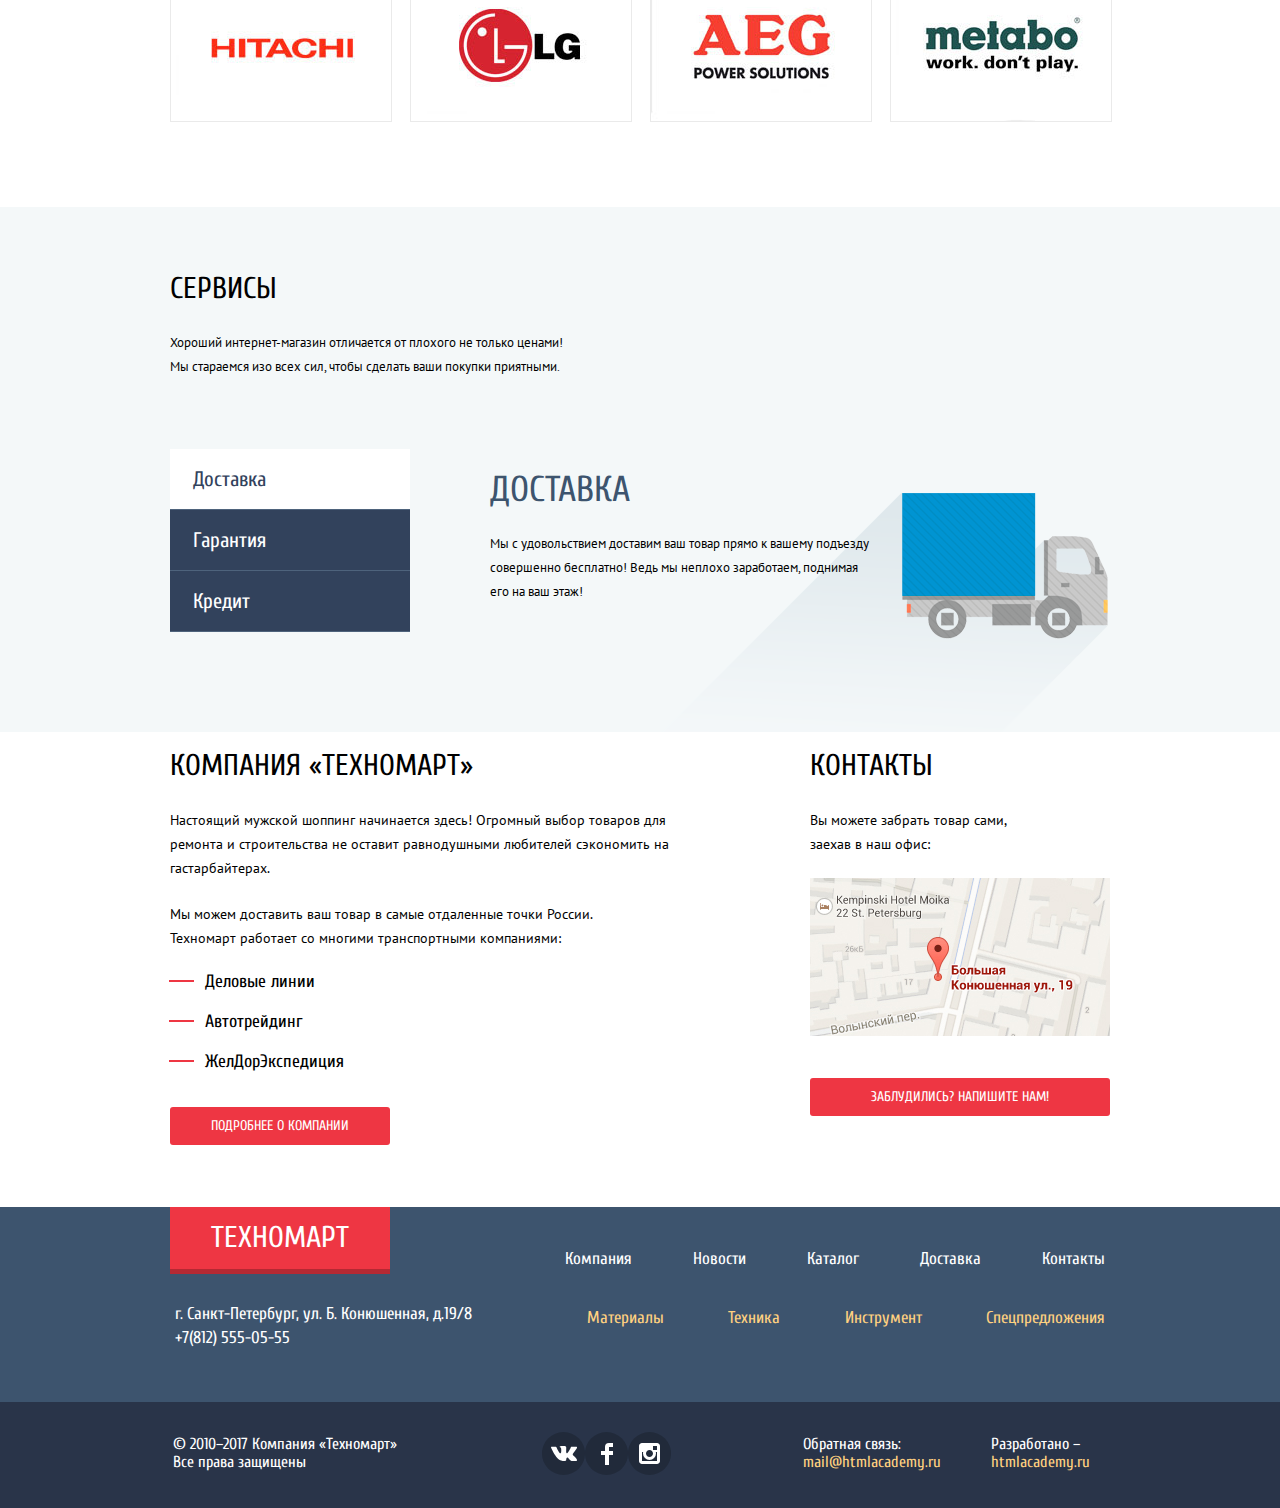
==== commit 5e62f5d6: "Merge branch 'master' of https://github.com/Liquid-Molly/240165-technomart" ====
--- a/index.html
+++ b/index.html
@@ -5,7 +5,7 @@
     <title>HTML Academy: Техномарт</title>
     <link href="https://fonts.googleapis.com/css?family=Cuprum:400,400i,700|PT+Sans:400,400i,700&amp;subset=cyrillic" rel="stylesheet">
 	<link href="css/mini.normalize.css" rel="stylesheet">
-	<link href="css/mini.style.css" rel="stylesheet">
+	<link href="css/style.css" rel="stylesheet">
   </head>
   <body>
     <header class="main-header">
@@ -456,7 +456,7 @@
           <button type="submit" class="button modal-basket-continue" name="basket-continue">Продолжить покупки</button>
         </div>
     </section>
-<script src="js/script.min.js"></script>
+<script src="js/script.js"></script>
   </body>
 </html>
 
--- a/css/style.css
+++ b/css/style.css
@@ -0,0 +1,1962 @@
+body {
+    margin: 0;
+    padding: 0;
+    font-weight: normal;
+    font-size: 17px;
+    line-height: 24px;
+    font-family: "Cuprum", Arial, sans-serif;
+    color: #ffffff;
+}
+a {
+    text-decoration: none;
+}
+.visually-hidden {
+    position: absolute;
+    width: 1px;
+    height: 1px;
+    margin: -1px;
+    padding: 0;
+    overflow: hidden;
+    border: 0;
+    clip: rect(0 0 0 0);
+}
+.header-line {
+    width: 100%;
+    background-color: #293449;
+}
+.about {
+    display: -webkit-box;
+    display: -ms-flexbox;
+    display: flex;
+    width: 940px;
+    margin: 0 auto;
+    padding: 0 10px;
+}
+.block-about {
+    width: 100%;
+    min-height: 279px;
+    background-color: #f2f6f8;
+}
+.main-header ul {
+    margin: 0;
+    padding: 0;
+    list-style: none;
+}
+.logo-technomart {
+    display: block;
+    margin: 0;
+    padding: 9px 55px;
+    font-size: 24px;
+    line-height: 24px;
+    text-align: center;
+    color: #ffffff;
+    text-transform: uppercase;
+    background-color: #ee3643;
+    border-top: 1px solid #e03643;
+    -webkit-box-shadow: 0 4px 0 0 #b52933;
+            box-shadow: 0 4px 0 0 #b52933;
+}
+.logo-technomart[href]:hover,
+.logo-technomart[href]:focus {
+    background-color: #ca2c37;
+}
+.logo-technomart[href]:active {
+    background-color: #ba2732;
+}
+.main-search input[type="text"] {
+    width: 190px;
+    margin: 0;
+    padding: 12px 30px 12px 50px;
+    font-size: 17px;
+    line-height: 18px;
+    background-color: #293449;
+    border: none;
+}
+.logo-technomart-footer {
+	  display: block;
+  width: 220px;
+  margin-bottom: 33px;
+  padding: 16px 0;
+
+  font-size: 30px;
+  line-height: 30px;
+  font-family: "Cuprum", "Arial", sans-serif;
+  text-align: center;
+  text-transform: uppercase;
+  color: #ffffff;
+
+  background-color: #ee3643;
+  -webkit-box-shadow: 0 5px 0 0 #b52933;
+  box-shadow: 0 5px 0 0 #b52933;
+}
+.main-search {
+    position: relative;
+    background-color: #293449;
+}
+.main-search::before {
+    content: "";
+    position: absolute;
+    top: 12px;
+    left: 13px;
+    width: 17px;
+    height: 17px;
+    background-image: url("../img/icon-search.svg");
+    background-repeat: no-repeat;
+    opacity: 0.3;
+}
+.main-search input::-webkit-input-placeholder {
+    font-weight: normal;
+    font-family: "Cuprum", Arial, sans-serif;
+    color: #ffffff;
+}
+.main-search input:-ms-input-placeholder {
+    font-weight: normal;
+    font-family: "Cuprum", Arial, sans-serif;
+    color: #ffffff;
+}
+.main-search input::placeholder {
+    font-weight: normal;
+    font-family: "Cuprum", Arial, sans-serif;
+    color: #ffffff;
+}
+.main-search input:hover {
+    background-color: #212a3a;
+    outline: none;
+}
+.main-search input:active,
+.main-search input:focus {
+    font: inherit;
+    color: #000000;
+    background-color: #ffffff;
+}
+.main-menu {
+    display: -webkit-box;
+    display: -ms-flexbox;
+    display: flex;
+    -ms-flex-wrap: wrap;
+        flex-wrap: wrap;
+    width: 450px;
+}
+.main-menu li {
+    width: 150px;
+}
+.main-menu a {
+    display: block;
+    line-height: 18px;
+}
+.bookmarks,
+.basket {
+    padding: 13px 20px 12px 20px;
+}
+.order {
+    padding: 13px 22px 12px 20px;
+    background-color: #63a63e;
+}
+.bookmarks path,
+.basket path,
+.basket circle {
+    opacity: 0.3;
+}
+.bookmarks:hover,
+.bookmarks:focus,
+.basket:hover,
+.basket:focus {
+    background-color: #212a3a;
+    outline: none;
+}
+.bookmarks:hover path,
+.bookmarks:focus path,
+.basket:hover path,
+.basket:focus path,
+.basket:hover circle,
+.basket:focus circle {
+    opacity: 1;
+    fill: #ffffff;
+}
+.main-menu .order:hover,
+.main-menu .order:focus {
+    background-color: #5fbb2d;
+}
+.main-menu a:active {
+    opacity: 0.6;
+}
+.main-menu a,
+.main-navigation,
+.main-navigation a {
+    color: #ffffff;
+}
+.about b {
+    width: 200px;
+    margin: 0;
+    padding: 49px 60px 39px 55px;
+    font-weight: normal;
+    font-size: 16px;
+    line-height: 23px;
+    color: #ff5357;
+    font-style: italic;
+}
+.header-contacts {
+    width: 320px;
+}
+.header-contacts p:first-child {
+    position: relative;
+    width: 146px;
+    margin: 46px 30px 0 10px;
+    padding: 10px 50px 10px 70px;
+    font-size: 21px;
+    line-height: 18px;
+    text-align: center;
+    color: #fb463c;
+    border: 3px solid white;
+}
+.header-contacts p:first-child::before {
+    content: "";
+    position: absolute;
+    top: 10px;
+    left: 13px;
+    width: 19px;
+    height: 19px;
+    background-image: url("../img/icon-phone.svg");
+    background-repeat: no-repeat;
+}
+.header-contacts p:last-child {
+    margin: 5px 30px 39px 18px;
+    font-size: 14px;
+    text-align: center;
+    color: #3d546e;
+}
+.user-navigation {
+    display: -webkit-box;
+    display: -ms-flexbox;
+    display: flex;
+    -webkit-box-pack: end;
+        -ms-flex-pack: end;
+            justify-content: flex-end;
+    width: 310px;
+}
+.user-navigation li:first-child {
+    margin: 46px 0 67px 39px;
+}
+.user-navigation li:last-child {
+    margin: 46px 0 67px 10px;
+}
+.main-autorization {
+    padding-top: 50px;
+    padding-bottom: 40px;
+}
+.personal-profile {
+    display: flex;
+    background-color: #ffffff;
+    margin-left: 10px;
+}
+.name-profile {
+    display: flex;
+    justify-content: space-between;
+    align-content: center;
+    width: 220px;
+    padding: 7px 5px;
+    font-size: 21px;
+    line-height: 18px;
+    color: #000000;
+    background-color: #ffffff;
+    padding-left: 22px;
+    padding-right: 30px;
+    padding-top: 10px;
+    padding-bottom: 10px;
+    margin-top: -3px;
+    margin-bottom: 6px;
+}
+.logout {
+    display: flex;
+    justify-content: flex-end;
+    align-items: center;
+    width: 20px;
+    padding-right: 10px;
+    padding-left: 0px;
+    font-size: 0;
+    margin-top: -3px;
+    margin-bottom: 6px;
+    background-color: #ffffff;
+    cursor: pointer;
+}
+.order-management {
+    margin-left: 23px;
+    font-size: 16px;
+    text-align: center;
+    color: #32425c;
+    text-decoration: underline;
+}
+.order-management:hover,
+.order-management:focus {
+    color: #ee3643;
+}
+.order-management:active {
+    color: #32425c;
+    opacity: 0.3;
+}
+.add-action {
+    background-color: #ee3643;
+}
+.login-link-into,
+.login-link {
+    font-size: 21px;
+    line-height: 21px;
+    color: #000000;
+    background-color: #ffffff;
+}
+.login-link-into {
+    display: flex;
+    justify-content: space-between;
+    align-items: center;
+    width: 95px;
+    padding: 12px 13px;
+}
+.login-link {
+    display: block;
+    padding: 12px 25px 12px 25px;
+}
+.login-link-into:focus,
+.login-link:focus,
+.login-link-into:hover,
+.login-link:hover {
+    color: #ee3643;
+    outline: none;
+}
+.login-link-into:active,
+.login-link:active,
+.name-profile:active {
+    color: rgba(0, 0, 0, 0.3);
+}
+.login-link-into:focus path,
+.login-link-into:hover path,
+.name-profile:focus path,
+.name-profile:hover path,
+.logout:focus path,
+.logout:hover path {
+    fill: #32425c;
+}
+.login-link-into:active path,
+.name-profile:active path,
+.logout:active path {
+    fill: rgba(0, 0, 0, 0.3);
+}
+.main-navigation {
+    width: 940px;
+    margin: 0 auto;
+    background-color: #32425c;
+}
+.main-navigation ul {
+    display: -webkit-box;
+    display: -ms-flexbox;
+    display: flex;
+    -ms-flex-pack: distribute;
+        justify-content: space-around;
+    padding-right: 10px;
+    padding-left: 10px;
+    -webkit-box-shadow: inset 0 -5px 0 0 #293449;
+            box-shadow: inset 0 -5px 0 0 #293449;
+}
+.main-navigation a,
+.current-navigation {
+    display: block;
+    padding-top: 16px;
+    padding-right: 33px;
+    padding-bottom: 19px;
+    padding-left: 33px;
+    font-size: 17px;
+    background-color: #32425c;
+    -webkit-box-shadow: inset 0 -5px 0 0 #293449;
+            box-shadow: inset 0 -5px 0 0 #293449;
+}
+.main-navigation a:hover,
+.main-navigation a:focus {
+    background-color: #293449;
+    outline: none;
+}
+.main-navigation a:active {
+    color: rgba(0, 0, 0, 0.3);
+    background-color: #1d2739;
+}
+.container {
+    margin-top: 0;
+    background-color: #ffffff;
+}
+.catalog-wrapper {
+    display: -webkit-box;
+    display: -ms-flexbox;
+    display: flex;
+    -webkit-box-orient: vertical;
+    -webkit-box-direction: normal;
+        -ms-flex-direction: column;
+            flex-direction: column;
+    width: 700px;
+}
+.catalog-main-wrapper {
+    display: -webkit-box;
+    display: -ms-flexbox;
+    display: flex;
+    -webkit-box-pack: justify;
+        -ms-flex-pack: justify;
+            justify-content: space-between;
+    width: 940px;
+}
+.container-center {
+    width: 940px;
+    margin: 0 auto;
+    padding: 0 10px;
+}
+.breadcrumbs {
+    display: -webkit-box;
+    display: -ms-flexbox;
+    display: flex;
+    -webkit-box-pack: end;
+        -ms-flex-pack: end;
+            justify-content: flex-end;
+    width: 357px;
+    min-height: 15px;
+    margin: 0;
+    margin-top: 20px;
+    margin-bottom: 20px;
+    padding: 0;
+}
+.breadcrumbs a,
+.breadcrumbs li {
+    list-style: none;
+    font-size: 13px;
+    line-height: 18px;
+    font-family: "PT Sans", Arial, sans-serif;
+    color: #000000;
+    text-transform: uppercase;
+}
+.breadcrumbs li {
+    position: relative;
+    padding-left: 42px;
+}
+.breadcrumbs li:first-child::before {
+    content: "";
+    position: absolute;
+    top: 1px;
+    left: -14px;
+    z-index: 1;
+    width: 15px;
+    height: 12px;
+    background-image: url("../img/icon-home.svg");
+    background-repeat: no-repeat;
+    background-position: 0 0;
+}
+.breadcrumbs li::after {
+    content: "";
+    position: absolute;
+    bottom: 3px;
+    left: 20px;
+    z-index: 2;
+    width: 8px;
+    height: 12px;
+    background-image: url("../img/icon-right-small.svg");
+    background-repeat: no-repeat;
+    background-position: 0 0;
+}
+.punchers-background {
+    width: 940px;
+    min-height: 90px;
+    margin: 0 auto 20px auto;
+    background-color: #f2f6f8;
+}
+.punchers-background h1 {
+    padding: 30px;
+    font-weight: normal;
+    font-size: 30px;
+    line-height: 30px;
+    color: #32425c;
+    text-transform: uppercase;
+}
+.filters {
+    display: -webkit-box;
+    display: -ms-flexbox;
+    display: flex;
+    -webkit-box-orient: vertical;
+    -webkit-box-direction: normal;
+        -ms-flex-direction: column;
+            flex-direction: column;
+    width: 220px;
+    min-height: 747px;
+}
+.filters h2,
+.sorting h2 {
+    width: 200px;
+    margin: 0;
+    padding: 10px 0 10px 20px;
+    font-weight: normal;
+    font-size: 13px;
+    line-height: 18px;
+    font-family: "PT Sans", Arial, sans-serif;
+    color: #000000;
+    text-transform: uppercase;
+    background-color: #f7f3ec;
+}
+.filter {
+    margin-top: 15px;
+}
+.filters fieldset,
+.filter-brands ul,
+.filter-power ul {
+    margin: 0;
+    padding: 0;
+    border: none;
+}
+.filters legend {
+    margin-bottom: 13px;
+    font-weight: bold;
+    font-size: 17px;
+    line-height: 30px;
+    font-family: "PT Sans", Arial, sans-serif;
+    color: #000000;
+    text-transform: uppercase;
+}
+.range-controls {
+    position: relative;
+    height: 41px;
+    margin-bottom: 9px;
+    padding-top: 39px;
+    padding-right: 20px;
+    padding-left: 20px;
+    background-color: #f7f3ec;
+    border-radius: 0 0 3px 3px;
+}
+.range-controls .scale {
+    height: 2px;
+    background-color: #d7dcde;
+}
+.range-controls .bar {
+    width: 160px;
+    height: 2px;
+    background-color: #00ca74;
+}
+.range-controls .toggle {
+    position: absolute;
+    top: 30px;
+    left: 0;
+    width: 4px;
+    height: 4px;
+    background: #ababab;
+    border: 8px solid #ffffff;
+    border-radius: 50%;
+    -webkit-box-shadow: 0 2px 1px 0 #cfcfcf;
+            box-shadow: 0 2px 1px 0 #cfcfcf;
+    cursor: pointer;
+}
+.range-controls .toggle-min {
+    left: 20px;
+}
+.range-controls .toggle-max {
+    left: 160px;
+}
+.price-controls {
+    display: -webkit-box;
+    display: -ms-flexbox;
+    display: flex;
+    -webkit-box-pack: justify;
+    -ms-flex-pack: justify;
+    justify-content: space-between;
+    -webkit-box-align: center;
+    -ms-flex-align: center;
+    align-items: center;
+    margin-bottom: 25px;
+    width: 220px;
+}
+.min-price {
+    -webkit-box-sizing: border-box;
+    box-sizing: border-box;
+    width: 95px;
+    padding: 10px;
+    margin-left: -32px;
+    font-size: 17px;
+    line-height: 18px;
+    font-family: "PT Sans", Arial, sans-serif;
+    text-align: center;
+    background: #f7f3ec;
+    border: none;
+    border-radius: 3px;
+}
+.max-price {
+    -webkit-box-sizing: border-box;
+    box-sizing: border-box;
+    width: 95px;
+    padding-right: 8px;
+    padding-top: 10px;
+    padding-left: 10px;
+    padding-bottom: 10px;
+    margin-left: -28px;
+    font-size: 17px;
+    line-height: 18px;
+    font-family: "PT Sans", Arial, sans-serif;
+    text-align: center;
+    background: #f7f3ec;
+    border: none;
+    border-radius: 3px;
+}
+.filter__tip {
+    padding-left: 3px;
+    margin: 3px;
+    margin-left: 5px;
+    font-family: "PT Sans", Arial, sans-serif;
+    font-size: 16px;
+    line-height: 18px;
+    color: #444444;
+}
+.filters .filter-range {
+    margin-bottom: 15px;
+}
+.filter-brands {
+    margin-bottom: 20px;
+}
+.filter-brands legend {
+    position: relative;
+}
+.filter-brands legend::before,
+.filter-brands legend::after {
+    content: "";
+    position: absolute;
+    top: -17px;
+    left: 0;
+    width: 220px;
+    height: 1px;
+    background-color: #e5e5e5;
+}
+.filter-brands legend::after {
+    top: 247px;
+}
+.company-name {
+    font-family: "PT Sans", Arial, sans-serif;
+    font-size: 15px;
+    line-height: 20px;
+    color: #000000;
+    text-transform: uppercase;
+}
+.company-name:disabled {
+    opacity: 0.4;
+}
+.company-name:hover {
+    opacity: 0.8;
+}
+.company,
+.filter-option {
+    list-style: none;
+    margin: 0;
+    padding: 0;
+}
+.company li {
+    margin-bottom: 20px;
+}
+.filter label {
+    cursor: pointer;
+    position: relative;
+    padding-left: 35px;
+}
+.company-icon {
+    position: absolute;
+    top: -1px;
+    left: 0;
+    width: 28px;
+    height: 23px;
+    background: url(../img/checkbox-off.svg) no-repeat 0 0;
+}
+.power-icon {
+    position: absolute;
+    top: -3px;
+    left: 0;
+    width: 25px;
+    height: 25px;
+    background: url(../img/radio-off.svg) no-repeat 0 0;
+}
+.input-company:checked + .company-icon {
+    background: url(../img/checkbox-on.svg) no-repeat 0 0;
+}
+.input-power:checked + .power-icon {
+    background: url(../img/radio-on.svg) no-repeat 0 0;
+}
+.input-company:hover + .company-icon,
+.input-power:hover + .company-icon {
+    opacity: 0.8;
+}
+.input-company:disabled + .company-icon,
+.input-power:disabled + .company-icon {
+    fill-opacity: 0.4;
+}
+.filter-option {
+    margin-bottom: 79px;
+}
+.filter-option li {
+    margin-bottom: 19px;
+}
+.filter-button {
+    font-family: "PT Sans", Arial, sans-serif;
+    font-size: 13px;
+    line-height: 18px;
+    color: #000000;
+    text-transform: uppercase;
+    border: 1px solid #e5e5e5;
+    background-color: transparent;
+    padding: 0 39px;
+    padding-top: 10px;
+    padding-bottom: 8px;
+}
+.sorting {
+    width: 700px;
+    margin-bottom: 21px;
+    background-color: #f7f3ec;
+    padding-bottom: 7px;
+    padding-top: 7px;
+}
+.sorting-name {
+    font-family: 'PT Sans', 'Arial', sans-serif;
+    font-size: 13px;
+    line-height: 18px;
+    margin-right: 135px;
+    padding-left: 18px;
+    text-decoration: none;
+    text-transform: uppercase;
+    color: #000;
+}
+.sorting__item {
+    font-family: 'PT Sans', 'Arial', sans-serif;
+    font-size: 13px;
+    line-height: 18px;
+    margin-right: 69px;
+    text-transform: uppercase;
+    opacity: .3;
+    color: #000;
+    border-bottom: 1px dashed;
+}
+.sorting .sorting__item:nth-of-type(2) {
+    margin-right: 60px;
+}
+.sorting .sorting__item:nth-of-type(3) {
+    margin-right: 40px;
+}
+.sorting__item:hover {
+    opacity: 1;
+    -webkit-text-decoration-color: #ee3643;
+            text-decoration-color: #ee3643;
+    -webkit-text-decoration-style: solid;
+            text-decoration-style: solid;
+}
+.sorting__item.current {
+    text-decoration: none;
+    opacity: 1;
+    color: #ee3643;
+    background-color: transparent;
+}
+.sorting__down {
+    padding-right: 18px;
+}
+.sorting__up {
+    padding-right: 10px;
+}
+.sorting__up,
+.sorting__down {
+    opacity: .3;
+}
+.sorting__up:hover,
+.sorting__down:hover {
+    opacity: 1;
+}
+.promo {
+    display: flex;
+    flex-wrap: wrap;
+    justify-content: space-between;
+    align-content: : flex-end;
+    width: 940px;
+    min-height: 409px;
+    margin: 0 auto;
+    margin-top: 59px;
+    margin-bottom: 53px;
+    padding: 0 10px;
+}
+.promo article {
+    position: relative;
+    width: 300px;
+}
+.gallery {
+    width: 620px;
+    min-height: 266px;
+}
+.promo-wrapper {
+    display: -webkit-box;
+    display: -ms-flexbox;
+    display: flex;
+    -webkit-box-orient: vertical;
+    -webkit-box-direction: normal;
+        -ms-flex-direction: column;
+            flex-direction: column;
+    -ms-flex-wrap: wrap;
+        flex-wrap: wrap;
+    -webkit-box-pack: end;
+        -ms-flex-pack: end;
+            justify-content: flex-end;
+    -ms-flex-line-pack: justify;
+        align-content: space-between;
+    -ms-flex-item-align: end;
+        align-self: flex-end;
+    width: 940px;
+    height: 266px;
+}
+.promo h3 {
+    margin-top: 20px;
+    margin-bottom: 13px;
+    margin-left: 24px;
+    padding: 0;
+    font-weight: bold;
+    font-size: 24px;
+    line-height: 30px;
+}
+.promo-list1 {
+    background-color: #ffbf47;
+}
+.promo-list2 {
+    background-color: #3bbce3;
+}
+.promo-list3 {
+    background-color: #dc91d8;
+}
+.promo-list4 {
+    -webkit-box-ordinal-group: 2;
+        -ms-flex-order: 1;
+            order: 1;
+    margin-bottom: 20px;
+    background-color: #8ed78f;
+}
+.promo-list5 {
+    -webkit-box-ordinal-group: 3;
+        -ms-flex-order: 2;
+            order: 2;
+    background-color: #ffc047;
+}
+.promo a {
+    display: block;
+    width: 93px;
+    margin-left: 25px;
+    padding: 10px 19px 10px 23px;
+    font-size: 14px;
+    line-height: 18px;
+    text-align: center;
+    color: #ffffff;
+    text-transform: uppercase;
+    background-color: rgba(0, 0, 0, 0.1);
+    border-radius: 3px;
+}
+.promo-wrapper a {
+    margin-bottom: 22px;
+}
+.promo a:hover,
+.promo a:focus {
+    background-color: rgba(0, 0, 0, 0.2);
+    outline: none;
+}
+.promo a:active {
+    background-color: rgba(0, 0, 0, 0.3);
+    outline: none;
+}
+.promo-list1::after {
+    content: "";
+    position: absolute;
+    top: 0;
+    right: 0;
+    z-index: 20;
+    width: 60px;
+    height: 59px;
+    background-image: url("../img/flag-new.png");
+    background-repeat: no-repeat;
+    background-position: 0 0;
+}
+.promo-list1::before {
+    content: "";
+    position: absolute;
+    right: 43px;
+    bottom: 26px;
+    z-index: 10;
+    width: 44px;
+    height: 65px;
+    background-image: url("../img/icon-1.svg");
+    background-repeat: no-repeat;
+    background-position: 0 0;
+}
+.promo-list2::before {
+    content: "";
+    position: absolute;
+    right: 28px;
+    bottom: 28px;
+    z-index: 10;
+    width: 75px;
+    height: 61px;
+    background-image: url("../img/icon-2.svg");
+    background-repeat: no-repeat;
+    background-position: 0 0;
+}
+.promo-list3::before {
+    content: "";
+    position: absolute;
+    right: 32px;
+    bottom: 30px;
+    z-index: 10;
+    width: 78px;
+    height: 62px;
+    background-image: url("../img/icon-3.svg");
+    background-repeat: no-repeat;
+    background-position: 0 0;
+}
+.promo-list4::before {
+    content: "";
+    position: absolute;
+    right: 45px;
+    bottom: 25px;
+    z-index: 10;
+    width: 59px;
+    height: 72px;
+    background-image: url("../img/icon-4.svg");
+    background-repeat: no-repeat;
+    background-position: 0 0;
+}
+.promo-list5::before {
+    content: "";
+    position: absolute;
+    right: 31px;
+    bottom: 28px;
+    z-index: 10;
+    width: 78px;
+    height: 63px;
+    background-image: url("../img/icon-5.svg");
+    background-repeat: no-repeat;
+    background-position: 0 0;
+}
+.gallery {
+    position: relative;
+}
+.gallery input[type="radio"] {
+    display: none;
+}
+.gallery-slides {
+    width: 1340px;
+}
+.gallery .open-catalog {
+    position: absolute;
+    bottom: 22px;
+    left: 25px;
+    z-index: 50;
+    display: block;
+    width: 195px;
+    margin: 0;
+    padding: 10px 0;
+    font-size: 14px;
+    line-height: 18px;
+    text-align: center;
+    text-transform: uppercase;
+    background-color: #ee3643;
+}
+.gallery .open-catalog:hover,
+.gallery .open-catalog:focus {
+    background-color: #ca2c37;
+    outline: none;
+}
+.gallery .open-catalog:active {
+    background-color: #ba2732;
+}
+.gallery-button-left {
+    content: "";
+    position: absolute;
+    top: 114px;
+    left: 25px;
+    z-index: 100;
+    width: 22px;
+    height: 40px;
+    background-color: transparent;
+    background-image: url("../img/icon-left.svg");
+    background-repeat: no-repeat;
+    border: none;
+}
+.gallery-button-right {
+    content: "";
+    position: absolute;
+    top: 114px;
+    right: 20px;
+    z-index: 100;
+    width: 22px;
+    height: 40px;
+    background-color: transparent;
+    background-image: url("../img/icon-right.svg");
+    background-repeat: no-repeat;
+    border: none;
+}
+.gallery-inner {
+    height: 267px;
+    overflow: hidden;
+}
+.gallery-slides .slide-content {
+    float: left;
+}
+.slider-controls input[type="radio"] {
+    display: none;
+}
+.btn-left {
+    position: absolute;
+    right: 295px;
+    bottom: 36px;
+    z-index: 50;
+    width: 6px;
+    height: 6px;
+    background-color: #ee3643;
+    border: 2px solid white;
+    border-radius: 50px;
+    cursor: pointer;
+}
+.btn-right {
+    position: absolute;
+    bottom: 36px;
+    left: 295px;
+    z-index: 50;
+    width: 6px;
+    height: 6px;
+    background-color: #ee3643;
+    border: 2px solid #ffffff;
+    border-radius: 50px;
+    cursor: pointer;
+}
+.current-slide {
+    background-color: #ffffff;
+}
+.gallery-content {
+    position: relative;
+    height: 267px;
+}
+.gallery-content h3 {
+    position: absolute;
+    top: 26px;
+    left: 26px;
+    z-index: 30;
+    margin: 0;
+    padding: 0;
+    font-size: 36px;
+    line-height: 36px;
+    text-transform: uppercase;
+}
+.gallery-content p {
+    position: absolute;
+    top: 63px;
+    left: 26px;
+    z-index: 30;
+    margin: 0;
+    padding: 0;
+    font-size: 18px;
+}
+#btn-1:checked ~ .slider-inner .slider-slides {
+    -webkit-transform: translate(0);
+        -ms-transform: translate(0);
+            transform: translate(0);
+}
+#btn-2:checked ~ .slider-inner .slider-slides {
+    -webkit-transform: translate(-620px);
+        -ms-transform: translate(-620px);
+            transform: translate(-620px);
+}
+.popular-background {
+    display: -webkit-box;
+    display: -ms-flexbox;
+    display: flex;
+    -webkit-box-pack: justify;
+        -ms-flex-pack: justify;
+            justify-content: space-between;
+    width: 940px;
+    margin: 0 auto;
+    margin-bottom: 20px;
+    background-color: #f9f5f0;
+}
+.popular-background h2 {
+    margin: 0;
+    padding: 29px 260px 30px 26px;
+    font-weight: normal;
+    font-size: 30px;
+    line-height: 30px;
+    color: #3d546e;
+    text-transform: uppercase;
+}
+.popular-background a {
+    width: 253px;
+    margin: 24px 26px 24px 0;
+    padding-top: 10px;
+    padding-bottom: 10px;
+    font-size: 14px;
+    line-height: 18px;
+    text-align: center;
+    color: #ffffff;
+    text-transform: uppercase;
+    background-color: #ee3643;
+    border-radius: 3px;
+}
+.popular-background a:hover,
+.popular-background a:focus {
+    background-color: #ca2c37;
+    outline: none;
+}
+.popular-background a:active {
+    background-color: #ba2732;
+    outline: none;
+}
+.popular-brands {
+    margin-bottom: 65px;
+}
+.popular-brands-catalog a {
+    display: block;
+    width: 220px;
+    margin-bottom: 20px;
+    line-height: 0;
+}
+.popular-brands img {
+    margin: 0;
+    padding: 0;
+    border: 1px solid #eaeaea;
+}
+.popular-brands-catalog {
+    display: -webkit-box;
+    display: -ms-flexbox;
+    display: flex;
+    -ms-flex-wrap: wrap;
+        flex-wrap: wrap;
+    -webkit-box-pack: justify;
+        -ms-flex-pack: justify;
+            justify-content: space-between;
+    -webkit-box-align: center;
+        -ms-flex-align: center;
+            align-items: center;
+    width: 940px;
+    margin: 0 auto;
+    padding: 0;
+    list-style: none;
+}
+.popular-brands-catalog a:hover,
+.popular-brands-catalog a:focus {
+    outline: none;
+    -webkit-box-shadow: 0 10px 25px 0 rgba( 41, 52, 73, 0.5);
+            box-shadow: 0 10px 25px 0 rgba( 41, 52, 73, 0.5);
+}
+.popular-brands-catalog a:active {
+    -webkit-box-shadow: 0 4px 10px 0 rgba( 41, 52, 73, 0.5);
+            box-shadow: 0 4px 10px 0 rgba( 41, 52, 73, 0.5);
+    opacity: 0.3;
+}
+.catalog-items {
+    width: 700px;
+    margin: 20px auto;
+}
+.catalog-items1 {
+    width: 940px;
+    margin: 20px auto;
+}
+.catalog-items .row {
+    margin-left: -20px;
+}
+.catalog-items1 .row1 {
+    margin-left: -20px;
+}
+.catalog-item {
+    position: relative;
+    display: inline-block;
+    width: 218px;
+    margin-left: 20px;
+    margin-bottom: 20px;
+    border: 1px solid #ccc;
+    font-family: PT Sans, Arial, sans-serif;
+    line-height: 20px;
+    font-weight: bold;
+    text-align: center;
+}
+.catalog-items {
+    font-size: 0;
+}
+.catalog-items1 {
+    font-size: 0;
+}
+.catalog-item {
+    font-size: 16px;
+}
+.catalog-item .flag {
+    position: absolute;
+    top: -1px;
+    right: -1px;
+    width: 60px;
+    height: 60px;
+    text-indent: -1000px;
+    overflow: hidden;
+    z-index: 20;
+}
+.catalog-item .flag-new {
+    background: url("../img/new-flag.png") no-repeat 0 0;
+}
+.catalog-item .actions {
+    position: absolute;
+    top: 0;
+    left: 0;
+    width: 218px;
+    height: 88px;
+    padding: 40px 0;
+    background-color: rgba(255, 255, 255, 0.9);
+    z-index: 10;
+}
+.catalog-item .actions .buy,
+.catalog-item .actions .bookmark {
+    display: block;
+    width: 129px;
+    margin: 0 auto;
+    margin-bottom: 7px;
+    padding: 7px 0;
+    border: 3px solid #63a63e;
+    border-bottom-color: #367315;
+    background-color: #63a63e;
+    color: white;
+    font-size: 14px;
+    font-weight: normal;
+    font-family: "Cuprum", Arial, sans-serif;
+    line-height: 18px;
+    text-decoration: none;
+    text-transform: uppercase;
+    border-radius: 3px;
+}
+.catalog-item .actions .bookmark {
+    color: #32425c;
+    background: white;
+    border-bottom-color: #63a63e;
+}
+.catalog-item .actions {
+    display: none;
+}
+.catalog-item:hover .actions {
+    display: block;
+}
+.catalog-item .image {
+    width: 218px;
+    height: 168px;
+}.catalog-item .image img {
+    max-width: 100%;
+}
+.catalog-item .discount {
+    min-height: 20px;
+    margin-top: 15px;
+    margin-bottom: 10px;
+    color: #999;
+    text-decoration: line-through;
+}
+.catalog-item .name {
+    font-family: PT Sans, Arial, sans-serif;
+    font-weight: bold;
+    font-size: 18px;
+    line-height: 20px;
+    min-height: 40px;
+    margin-top: 10px;
+    margin-bottom: 15px;
+    color: #000000;
+}
+.catalog-item .price {
+    position: relative;
+    width: 80px;
+    margin: 10px auto;
+    margin-bottom: 20px;
+    padding: 10px 30px;
+    color: white;
+    background: #ee3643;
+    border-radius: 3px;
+}
+.catalog-item .price:after {
+    content: "";
+    position: absolute;
+    top: 0;
+    right: -20px;
+    width: 0;
+    height: 0;
+    border: 20px solid white;
+    border-left-color: #ee3643;
+}
+.catalog-item:hover .actions {
+    display: block;
+}
+.catalog-item:hover {
+    -webkit-box-shadow: 0 10px 25px 0 rgba( 41, 52, 73, 0.5);
+            box-shadow: 0 10px 25px 0 rgba( 41, 52, 73, 0.5);
+}
+.servise-wrapper {
+    width: 100%;
+    background-color: #f4f8f9;
+}
+.servise-center {
+    display: -webkit-box;
+    display: -ms-flexbox;
+    display: flex;
+    width: 940px;
+    min-height: 523px;
+    margin: 0 auto;
+}
+.servise h2 {
+    margin-top: 70px;
+    margin-bottom: 30px;
+    padding: 0;
+    font-weight: normal;
+    font-size: 30px;
+    color: #000000;
+    text-transform: uppercase;
+}
+.servise a {
+    font-size: 14px;
+    color: #ffffff;
+    text-transform: uppercase;
+    background-color: #ee3643;
+}
+.servise a:hover,
+.servise a:focus {
+    background-color: #ca2c37;
+    outline: none;
+}
+.servise a:active {
+    background-color: #ba2732;
+}.servise p {
+    font-size: 13px;
+    font-family: "PT Sans", Arial, sans-serif;
+    color: #000000;
+}
+.servise h3 {
+    font-weight: normal;
+    font-size: 36px;
+    color: #3d546e;
+    text-transform: uppercase;
+}
+.servise-slider {
+    display: -webkit-box;
+    display: -ms-flexbox;
+    display: flex;
+    width: 940px;
+    margin-top: 70px;
+}
+.servise-slider-controls {
+    -ms-flex-negative: 0;
+        flex-shrink: 0;
+    width: 240px;
+    margin: 0;
+    margin-right: 50px;
+    padding: 0;
+    list-style: none;
+    font-size: 21px;
+    line-height: 30px;
+}
+.servise-slider-controls li {
+    width: 240px;
+    height: 61px;
+}
+.servise-slider-controls label {
+    display: block;
+    padding-top: 15px;
+    padding-bottom: 15px;
+    padding-left: 23px;
+    font-size: 21px;
+    line-height: 30px;
+    background-color: #32425c;
+    border-bottom: 1px solid #4e637c;
+}
+#button-1:checked ~ .servise-slider-controls label[for="button-1"],
+#button-2:checked ~ .servise-slider-controls label[for="button-2"],
+#button-3:checked ~ .servise-slider-controls label[for="button-3"] {
+    color: #32425c;
+    background-color: #ffffff;
+}
+.slider-container {
+    position: relative;
+    overflow: hidden;
+}
+.servise-list h3,
+.servise-list li {
+    display: inline-block;
+    -ms-flex-negative: 0;
+        flex-shrink: 0;
+    margin: 0;
+    padding: 0;
+}
+.servise-list {
+    width: 2200px;
+    height: 283px;
+    margin: 0;
+    padding: 0;
+    list-style: none;
+}
+.servise-list li {
+    position: relative;
+    width: 650px;
+}
+.servise-list h3 {
+    padding-top: 5px;
+    padding-bottom: 30px;
+    padding-left: 30px;
+}
+.servise-list p {
+    -ms-flex-negative: 1;
+        flex-shrink: 1;
+    width: 380px;
+    margin: 0;
+    padding-bottom: 30px;
+    padding-left: 30px;
+}
+.servise-list li:first-child::after {
+    content: "";
+    position: absolute;
+    top: 20px;
+    right: 2px;
+    z-index: -1;
+    width: 468px;
+    height: 261px;
+    background-image: url("../img/car.png");
+    background-repeat: no-repeat;
+}.servise-list li:nth-child(2)::after {
+    content: "";
+    position: absolute;
+    top: 1px;
+    right: 2px;
+    z-index: -1;
+    width: 389px;
+    height: 283px;
+    background-image: url("../img/medal.png");
+    background-repeat: no-repeat;
+}
+.servise-list li:last-child::after {
+    content: "";
+    position: absolute;
+    top: 1px;
+    right: 2px;
+    z-index: -1;
+    width: 465px;
+    height: 285px;
+    background-image: url("../img/money.png");
+    background-repeat: no-repeat;
+}
+.servise-slider input[type="radio"] {
+    display: none;
+}
+#button-1:checked ~ .slider-container .servise-list {
+    -webkit-transform: translate(0);
+        -ms-transform: translate(0);
+            transform: translate(0);
+}
+#button-2:checked ~ .slider-container .servise-list {
+    -webkit-transform: translate(-650px);
+        -ms-transform: translate(-650px);
+            transform: translate(-650px);
+}
+#button-3:checked ~ .slider-container .servise-list {
+    -webkit-transform: translate(-1300px);
+        -ms-transform: translate(-1300px);
+            transform: translate(-1300px);
+}
+.delivery {
+    display: -webkit-box;
+    display: -ms-flexbox;
+    display: flex;
+    -webkit-box-pack: justify;
+        -ms-flex-pack: justify;
+            justify-content: space-between;
+    width: 940px;
+    min-height: 475px;
+    margin: 0 auto;
+    padding: 0 10px;
+}
+.delivery-logistic:first-of-type {
+    width: 540px;
+}
+.delivery-logistic:last-of-type {
+    width: 300px;
+    padding-left: 5px;
+}
+.delivery-logistic h3 {
+    margin: 0;
+    margin-top: 17px;
+    margin-bottom: 30px;
+    padding: 0;
+    padding-top: 5px;
+    font-weight: normal;
+    font-size: 30px;
+    color: #000000;
+    text-transform: uppercase;
+}
+.delivery-logistic p {
+    margin-bottom: 22px;
+    font-size: 14px;
+    font-family: "PT Sans", Arial, sans-serif;
+    color: #000000;
+}
+.delivery-company {
+    margin: 0;
+    margin-bottom: 35px;
+    padding: 0;
+    list-style: none;
+    font-size: 18px;
+    line-height: 20px;
+    color: #000000;
+}
+.delivery-company li {
+    position: relative;
+    margin-bottom: 20px;
+    padding-left: 35px;
+}
+.delivery-company li::before {
+    content: "";
+    position: absolute;
+    top: 8px;
+    left: -1px;
+    width: 25px;
+    height: 2px;
+    background-color: #ee3643;
+}
+.delivery-info {
+    display: block;
+    width: 220px;
+    padding-top: 10px;
+    padding-bottom: 10px;
+    font-size: 14px;
+    line-height: 18px;
+    text-align: center;
+    color: #ffffff;
+    text-transform: uppercase;
+    background-color: #ee3643;
+    border-radius: 3px;
+}
+.delivery-logistic a:hover,
+.delivery-logistic a:focus {
+    background-color: #ca2c37;
+    outline: none;
+}
+.delivery-logistic a:active {
+    background-color: #ba2732;
+}
+.map {
+    margin: 0;
+    margin-top: 10px;
+    margin-bottom: 35px;
+    padding: 0;
+    background-color: transparent;
+    border: none;
+}
+.write-us-button {
+    display: block;
+    width: 300px;
+    padding-top: 10px;
+    padding-bottom: 10px;
+    font-size: 14px;
+    line-height: 18px;
+    text-align: center;
+    color: #ffffff;
+    text-transform: uppercase;
+    background-color: #ee3643;
+    border-radius: 3px;
+}
+.pagintaion {
+    margin-top: 31px;
+    margin-bottom: 62px;
+}.pagination__item {
+    font-family: 'PT Sans', Arial, sans-serif;
+    font-size: 13px;
+    line-height: 18px;
+    display: inline-block;
+    margin-right: 5px;
+    padding-top: 10px;
+    padding-right: 15px;
+    padding-bottom: 10px;
+    padding-left: 15px;
+    vertical-align: top;
+    text-decoration: none;
+    color: #000;
+    border: 1px solid #e5e5e5;
+    border-radius: 3px;
+}
+.pagination__item[href]:hover,
+.pagintaion .btn:hover {
+    cursor: pointer;
+    border-color: #bdc6ca;
+}
+.pagination__item[href]:active,
+.pagintaion .btn:active {
+    border-color: #ee3643;
+}
+.pagination__item:not([href]) {
+    color: #fff;
+    background-color: #ee3643;
+}
+.pagintaion .btn {
+    border: 1px solid #e5e5e5;
+    background-color: #fff;
+}
+.catalog-article-wrapper {
+    width: 100%;
+    background-color: #f2f6f8;
+}
+.puncher-description {
+    width: 940px;
+    margin: 0 auto;
+    padding: 30px 0 50px 0;
+    background-color: #f2f6f8;
+}
+.puncher-description h2 {
+    padding: 15px 0;
+    font-weight: normal;
+    font-size: 30px;
+    color: #000000;
+    text-transform: uppercase;
+}
+.puncher-description p {
+    margin: 0;
+    padding: 0;
+    font-size: 13px;
+    font-family: "PT Sans", Arial, sans-serif;
+    color: #000000;
+}
+.footer-top-wrapper {
+    width: 100%;
+    background-color: #3d546e;
+}
+.footer-top {
+    display: -webkit-box;
+    display: -ms-flexbox;
+    display: flex;
+    -webkit-box-pack: justify;
+        -ms-flex-pack: justify;
+            justify-content: space-between;
+    width: 940px;
+    min-height: 195px;
+    margin: 0 auto;
+    padding: 0 10px;
+    background-color: #3d546e;
+}
+.footer-contacts-wrapper {
+    width: 380px;
+}
+.footer-top img {
+    margin-bottom: 20px;
+}
+.footer-top p {
+    margin: 0;
+    padding: 0;
+    padding-left: 5px;
+}
+.footer-menu-wrapper {
+    display: -webkit-box;
+    display: -ms-flexbox;
+    display: flex;
+    width: 380px;
+}
+.footer-menu,
+.footer-menu-catalog {
+    display: -webkit-box;
+    display: -ms-flexbox;
+    display: flex;
+    -ms-flex-wrap: wrap;
+        flex-wrap: wrap;
+    -webkit-box-pack: justify;
+        -ms-flex-pack: justify;
+            justify-content: space-between;
+    width: 550px;
+    margin: 0;
+    padding: 0;
+    list-style: none;
+}
+.footer-menu-catalog li {
+    margin-top: 35px;
+    margin-left: 22px;
+}
+.footer-menu li {
+    margin-top: 40px;
+}
+.footer-menu a {
+    display: block;
+    padding: 0 5px;
+    color: #ffffff;
+}
+.footer-menu-catalog a {
+    display: block;
+    padding: 0 5px;
+    color: #ffd180;
+}
+.footer-menu a:hover,
+.footer-menu a:focus,
+.footer-menu-catalog a:hover,
+.footer-menu-catalog a:focus {
+    text-decoration: underline;
+}
+.footer-menu a:active,
+.footer-menu-catalog a:active {
+    text-decoration: none;
+    opacity: 0.5;
+}
+.footer-bottom-wrapper {
+    width: 100%;
+    background-color: #293449;
+}
+.footer-bottom {
+    display: -webkit-box;
+    display: -ms-flexbox;
+    display: flex;
+    -webkit-box-pack: justify;
+        -ms-flex-pack: justify;
+            justify-content: space-between;
+    width: 940px;
+    min-height: 106px;
+    margin: 0 auto;
+    padding: 0 10px;
+    background-color: #293449;
+}
+.footer-bottom-wrapper p {
+    width: 240px;
+    margin: 0;
+    padding: 0;
+    padding-top: 33px;
+    padding-bottom: 27px;
+    padding-left: 3px;
+    font-size: 16px;
+    line-height: 18px;
+}
+.footer-social {
+    display: -webkit-box;
+    display: -ms-flexbox;
+    display: flex;
+    -ms-flex-wrap: wrap;
+        flex-wrap: wrap;
+    -webkit-box-pack: center;
+        -ms-flex-pack: center;
+            justify-content: center;
+    width: 240px;
+    margin: 0;
+    padding: 0;
+    padding-top: 30px;
+    list-style: none;
+}
+.footer-social a {
+    display: -webkit-box;
+    display: -ms-flexbox;
+    display: flex;
+    -webkit-box-pack: center;
+        -ms-flex-pack: center;
+            justify-content: center;
+    -webkit-box-align: center;
+        -ms-flex-align: center;
+            align-items: center;
+    width: 43px;
+    height: 43px;
+    background-color: #212a3a;
+    border-radius: 50%;
+}
+.footer-social a:hover,
+.footer-social a:focus {
+    background-color: #ee3643;
+    outline: none;
+}
+.footer-developer {
+    display: -webkit-box;
+    display: -ms-flexbox;
+    display: flex;
+    width: 310px;
+}
+.footer-developer p:last-child {
+    padding-left: 50px;
+}
+.footer-developer a {
+    color: #ffd180;
+}
+.footer-developer a:hover,
+.footer-developer a:focus {
+    text-decoration: underline;
+    outline: none;
+}
+.footer-developer a:active {
+    color: #ee3643;
+    text-decoration: none;
+}
+.short-text {
+  padding-right: 80px;
+}
+
+@keyframes bounce {
+  0% {
+    transform: translateY(-2000px);
+  }
+
+  70% {
+    transform: translateY(30px);
+  }
+
+  90% {
+    transform: translateY(-10px);
+  }
+
+  100% {
+    transform: translateY(0);
+  }
+}
+
+@keyframes shake {
+  0%,
+  100% {
+    transform: translateX(0);
+  }
+
+  10%,
+  30%,
+  50%,
+  70%,
+  90% {
+    transform: translateX(-10px);
+  }
+
+  20%,
+  40%,
+  60%,
+  80% {
+    transform: translateX(10px);
+  }
+}
+.modal {
+    background-color: #ffffff;
+    -webkit-box-shadow: 0 -7px 0 0 #ee3643, 0 15px 50px 0 rgba(0, 0, 0, 0.7);
+    box-shadow: 0 -7px 0 0 #ee3643, 0 15px 50px 0 rgba(0, 0, 0, 0.7);
+    width: 620px;
+    position: absolute;
+    margin-left: -310px;
+    z-index: 5;
+    display: none;
+}
+.modal-show {
+  display: block;
+  animation: bounce 0.6s;
+}
+
+.modal-error {
+  animation: shake 0.6s;
+}
+.modal-write-us {
+    display: none;
+    bottom: -360%;
+    left: 50%;
+}
+.modal-cart {
+    width: 460px;
+    margin: 0 auto;
+}
+.write-us {
+    padding-top: 47px;
+}
+.write-us-close {
+    font-size: 0;
+    position: absolute;
+    top: 7px;
+    right: 8px;
+    background: url(../img/form-2.svg) no-repeat 0 0;
+    border: 0;
+    outline: 0;
+    cursor: pointer;
+    width: 25px;
+    height: 25px;
+}
+.modal-write-us label {
+    font-size: 18px;
+    line-height: 20px;
+    display: block;
+    margin-bottom: 8px;
+}
+.modal-write-us fieldset {
+    border: none;
+}
+.cart {
+    margin: 0;
+    padding: 0;
+    margin-bottom: 20px;
+    display: inline-block;
+    vertical-align: top;
+}
+.modal-write-us .cart:first-child {
+    margin-right: 20px;
+}
+.modal-write-us input,
+.modal-write-us textarea {
+    font-family: "PT Sans", "Arial", sans-serif;
+    font-size: 13px;
+    line-height: 18px;
+    color: #a9a9a9;
+    border: 2px solid #dee3e4;
+    border-radius: 3px;
+    width: 184px;
+    margin: 0;
+    padding: 8px 15px;
+}
+.modal-question {
+    margin: 0;
+    padding: 0;
+}
+.modal-write-us question {
+    width: 455px;
+    margin: 0;
+    resize: none;
+}
+.button {
+    width: 460px;
+    height: 35px;
+    margin: 0 auto;
+    display: block;
+}
+.button-write-us {
+    background-color: #f1f1f1;
+    padding: 36px 0;
+    margin-top: 25px;
+}
+.modal-map {
+    display: none;
+    width: 940px;
+    height: 450px;
+    -webkit-box-shadow: 0 0 50px rgba(0, 0, 0, 0.5);
+    box-shadow: 0 0 50px rgba(0, 0, 0, 0.5);
+    position: absolute;
+    bottom: -350%;
+    left: 50%;
+    margin-left: -470px;
+    z-index: 5;
+}
+.modal-map p {
+  position: absolute;
+  top: 0;
+  left: 0;
+  z-index: 1;
+  margin: 0;
+}
+.modal-map iframe {
+  position: relative;
+  z-index: 2;
+  border: none;
+}
+.modal-basket {
+    display: none;
+    position: fixed;
+    bottom: 30%;
+    left: 50%;
+    background: url(../img/form-1.svg) no-repeat 80px 50px;
+    background-color: #ffffff;
+}
+.modal-basket-h {
+    font-size: 30px;
+    line-height: 36px;
+    font-weight: 400;
+    margin: 64px 0;
+    padding-left: 178px;
+}
+.modal-basket-order {
+    width: 220px;
+    display: inline-block;
+    vertical-align: top;
+    margin-right: 20px;
+    margin-left: 80px;
+}
+.modal-basket-contnue {
+    width: 220px;
+    display: inline-block;
+    vertical-align: top;
+    background-color: #ffffff;
+    color: #000000;
+}